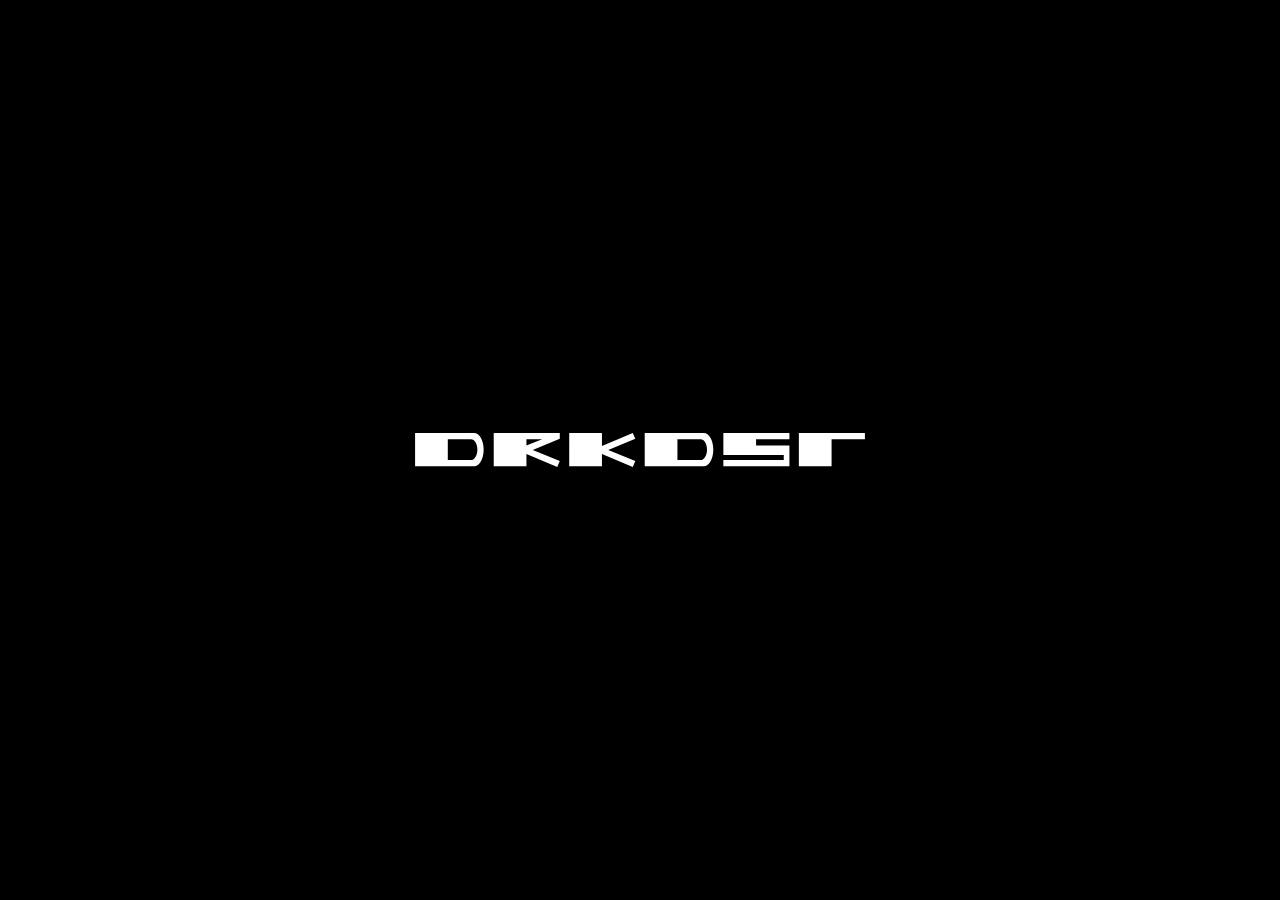
==== index.html @ f0b13b59 "init" ====
<html lang="en">
<head style="margin:0;padding:0">
    <meta charset="UTF-8">
    <meta http-equiv="X-UA-Compatible" content="IE=edge">
    <meta name="viewport" content="width=device-width, initial-scale=1.0">
    <title>𝐃𝐑𝐊𝐃𝐒𝐓</title>
    <link rel="shortcut icon" href="[data-uri]"> 
    <link rel="apple-touch-icon" href="[data-uri]"> 
</head>
<body style="display:flex;flex-direction:column;align-items:center;justify-content:center;margin:0;padding:0;width:100%;height:100%;background:#000">
    <svg xmlns="http://www.w3.org/2000/svg" viewBox="0 0 1430 106" style="width:50vmin;height:auto;fill:#fff">
        <path d="M1380 20h-56v86h-104V0h210v20h-50zm-688 88l-98-41v39H490V0h104v41l98-41 8 18-86 36 86 35-8 19zm288-2V86h192V70H980V0h210v20h-106v20h106v66H980zm-528 2l-98-41v39H250V0h210v18l-86 36 86 35-8 19zm-48-88h-50v20l50-20zm514 86H730V0h188c16 0 30 23 30 53 0 29-14 53-30 53zm-10-86h-74v66h74c11 0 20-15 20-33s-9-33-20-33zm-720 86H0V0h188c16 0 30 23 30 53 0 29-14 53-30 53zm-10-86h-74v66h74c11 0 20-15 20-33s-9-33-20-33z"/>
    </svg>
</body>
</html>
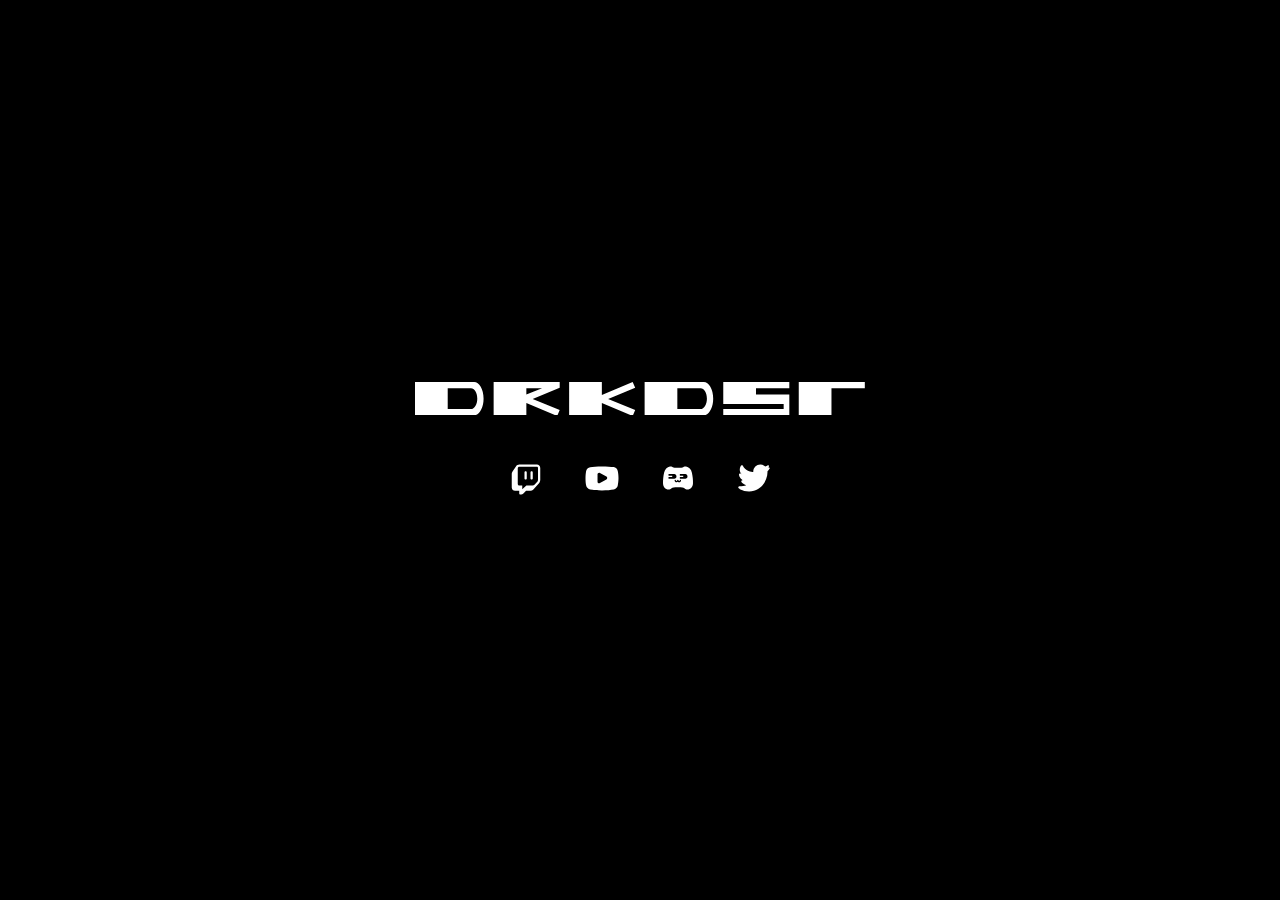
==== commit bd91d76a: "social links" ====
--- a/index.html
+++ b/index.html
@@ -1,15 +1,31 @@
 <html lang="en">
-<head style="margin:0;padding:0">
+<head>
     <meta charset="UTF-8">
     <meta http-equiv="X-UA-Compatible" content="IE=edge">
     <meta name="viewport" content="width=device-width, initial-scale=1.0">
-    <title>𝐃𝐑𝐊𝐃𝐒𝐓</title>
-    <link rel="shortcut icon" href="[data-uri]"> 
-    <link rel="apple-touch-icon" href="[data-uri]"> 
+    <title>𝖣𝖱𝖪𝖣𝖲𝖳</title>
+    <link rel="shortcut icon" href="[data-uri]">
+    <link rel="apple-touch-icon" href="[data-uri]">
+    <link rel="stylesheet" href="app.css">
+    <link rel="stylesheet" href="https://cdnjs.cloudflare.com/ajax/libs/animate.css/4.1.1/animate.min.css"/>
 </head>
-<body style="display:flex;flex-direction:column;align-items:center;justify-content:center;margin:0;padding:0;width:100%;height:100%;background:#000">
-    <svg xmlns="http://www.w3.org/2000/svg" viewBox="0 0 1430 106" style="width:50vmin;height:auto;fill:#fff">
-        <path d="M1380 20h-56v86h-104V0h210v20h-50zm-688 88l-98-41v39H490V0h104v41l98-41 8 18-86 36 86 35-8 19zm288-2V86h192V70H980V0h210v20h-106v20h106v66H980zm-528 2l-98-41v39H250V0h210v18l-86 36 86 35-8 19zm-48-88h-50v20l50-20zm514 86H730V0h188c16 0 30 23 30 53 0 29-14 53-30 53zm-10-86h-74v66h74c11 0 20-15 20-33s-9-33-20-33zm-720 86H0V0h188c16 0 30 23 30 53 0 29-14 53-30 53zm-10-86h-74v66h74c11 0 20-15 20-33s-9-33-20-33z"/>
-    </svg>
+<body>
+    <div class="header">
+        <svg xmlns="http://www.w3.org/2000/svg" viewBox="0 0 1430 106" class="logo"><path/></svg>
+    </div>
+    <div class="links">
+        <a href="tv" target="_blank" class="link">
+            <svg xmlns="http://www.w3.org/2000/svg" viewBox="0 0 240 240" class="icon twitch"><path/></svg>
+        </a>
+        <a href="yt" target="_blank" class="link">
+            <svg xmlns="http://www.w3.org/2000/svg" viewBox="0 0 240 240" class="icon youtube"><path/></svg>
+        </a>
+        <a href="discord" target="_blank" class="link">
+            <svg xmlns="http://www.w3.org/2000/svg" viewBox="0 0 240 240" class="icon discord"><path/></svg>
+        </a>
+        <a href="twitter" target="_blank" class="link">
+            <svg xmlns="http://www.w3.org/2000/svg" viewBox="0 0 240 240" class="icon twitter"><path/></svg>
+        </a>
+    </div>
 </body>
 </html>--- a/app.css
+++ b/app.css
@@ -0,0 +1,81 @@
+html {
+    margin: 0;
+    padding: 0;
+}
+
+body {
+    display: flex;
+    flex-direction: column;
+    align-items: center;
+    justify-content: center;
+    margin: 0;
+    padding: 0;
+    width: 100%;
+    height: 100%;
+    background: #000;
+}
+
+.header {
+    display: grid;
+    width:50vmin;
+    height:auto;
+
+    animation: fadeIn;
+    animation-duration: 1s;
+}
+
+.logo {
+    width:auto;
+    height:auto;
+    fill:#fff;
+    margin: auto;
+}
+
+.logo path {
+    d: path("M1380 20h-56v86h-104V0h210v20h-50zm-688 88l-98-41v39H490V0h104v41l98-41 8 18-86 36 86 35-8 19zm288-2V86h192V70H980V0h210v20h-106v20h106v66H980zm-528 2l-98-41v39H250V0h210v18l-86 36 86 35-8 19zm-48-88h-50v20l50-20zm514 86H730V0h188c16 0 30 23 30 53 0 29-14 53-30 53zm-10-86h-74v66h74c11 0 20-15 20-33s-9-33-20-33zm-720 86H0V0h188c16 0 30 23 30 53 0 29-14 53-30 53zm-10-86h-74v66h74c11 0 20-15 20-33s-9-33-20-33z");
+}
+
+.links {
+    width: auto;
+    height: auto;
+    margin-top: 3vmin;
+
+    animation: fadeInDown;
+    animation-duration: 1s;
+}
+
+.link {
+    text-decoration: none;
+}
+
+.icon {
+    width: 4vmin;
+    height: 4vmin;
+    margin: 2vmin;
+    fill: #fff;
+
+    opacity: 1;
+    -webkit-transition: opacity 0.3s cubic-bezier(0.25, 0.1, 0.25, 1);
+    transition: opacity 0.3s cubic-bezier(0.25, 0.1, 0.25, 1);
+    -webkit-tap-highlight-color: rgba(0,0,0,0);
+}
+
+.link:hover .icon {
+    opacity: 0.6;
+}
+
+.twitch path {
+    d: path("M75.9473 30c-9.2927 0-17.9775 4.7134-23.0469 12.5098L29.209 78.9062l.293-.4004C26.5851 82.3975 25 87.1314 25 92.002V182.5c0 12.3375 10.1625 22.5 22.5 22.5H75v17.5c.0004 4.142 3.358 7.4996 7.5 7.5h5.8594c4.6406 0 9.0933-1.8472 12.373-5.127L120.6055 205h30.2637c6.3374 0 12.3792-2.6824 16.6406-7.3633l37.7441-41.5137h-.0098c6.2755-6.9003 9.7559-15.8976 9.7559-25.2246V52.5c0-12.3375-10.1625-22.5-22.5-22.5H75.9473zm0 15H192.5c4.2325 0 7.5 3.2675 7.5 7.5v78.3984c0 5.603-2.0849 10.997-5.8496 15.1367l-2.2949 2.5195.1465-.3027-13.6914 15.1562c-3.795 4.2-9.1837 6.5918-14.8438 6.5918H122.5L95 195v-25H75c-5.5 0-10-4.5-10-10V55c0-2.7025 1.0817-5.1441 2.8223-6.9434C70.0595 46.1324 72.9137 45 75.9473 45zm41.4355 29.8926c-4.1383.0647-7.4422 3.469-7.3828 7.6074v40c-.0586 4.1421 3.2518 7.5475 7.3939 7.6061 4.1421.0586 7.5475-3.2518 7.6061-7.394.001-.0707.001-.1414 0-.2121v-40c.0594-4.1421-3.2503-7.5481-7.3924-7.6076-.0749-.001-.1499-.001-.2248.0002zm40 0c-4.1383.0647-7.4422 3.469-7.3828 7.6074v40c-.0586 4.1421 3.2518 7.5475 7.3939 7.6061 4.1422.0586 7.5475-3.2518 7.6061-7.394.001-.0707.001-.1414 0-.2121v-40c.0594-4.1421-3.2503-7.5481-7.3924-7.6076-.0749-.001-.1499-.001-.2248.0002z");
+}
+
+.youtube path {
+    d: path("M119.2871 42.5c-31.7635 0-61.2754 2.2631-78.1152 5.7812-.0359.0095-.0717.0193-.1074.0293-12.6871 2.843-24.6336 11.9307-27.1485 26.1622-.0033.0195-.0066.039-.0098.0586C11.9742 86.0013 10 100.9535 10 122.5c0 21.5058 1.981 36.0616 4.4238 48.1348 2.5765 13.8117 14.2473 23.1743 27.1289 26.0547.0616.0171.1235.0333.1855.0488 17.5753 3.4631 46.2541 5.7617 78.0176 5.7617s60.4576-2.2986 78.0371-5.7617c.062-.0155.1239-.0318.1855-.0488 12.6871-2.8429 24.6335-11.9306 27.1484-26.1621.0068-.0358.0133-.0716.0195-.1074 1.9025-11.7041 4.3676-26.6418 4.8535-48.2227.0006-.0553.0006-.1107 0-.166 0-21.5928-2.4715-36.6379-4.8828-48.5547-2.5562-13.8412-14.2403-23.2292-27.1387-26.1133-.1971-.0438-.3958-.0796-.5957-.1074-17.1506-2.4112-46.327-4.7559-78.0955-4.7559zm-18.5059 42.5098c1.852-.0383 3.7664.3998 5.5664 1.416l43.0176 24.3066c7.255 4.1 7.255 14.4449 0 18.5449l-43.0176 24.3066c-7.195 4.06-16.1621-1.0823-16.1621-9.2773V95.6934c0-6.1463 5.0397-10.5688 10.5957-10.6836z");
+}
+
+.discord path {
+    d: path("M173.628 43.7711c18.4982 2.5997 34.4967 19.4981 39.0962 40.7961 2.5997 11.6989 4.4996 23.3977 5.6994 34.9966 1.1999 11.6989 1.7998 23.3977 1.4998 34.9966-.5999 23.6977-15.7985 42.1959-37.8963 42.1959-7.5993 0-11.6989-1.4999-15.6985-5.2995l-1.9998-1.9998-.3999-.3c-.4-.3-.6999-.5999-1.0999-.8999l-.5-.3c-5.2995-3.5997-16.6984-5.7994-40.0961-5.8994h-4.4996c-23.4977.1-34.8966 2.2998-40.1961 5.8994l-.5.3c-.4.3-.6999.6-1.0999.8999l-.4.3-1.9998 1.9998c-3.9996 3.7996-7.9992 5.2995-15.5985 5.2995-23.2978 0-37.2964-17.7983-37.8963-42.2959-.2-11.5989.3-23.2977 1.4999-34.9966 1.1999-11.5989 3.0997-23.1978 5.6995-34.8966 4.5996-21.3979 20.498-38.1963 38.9962-40.8961 6.2994-.8999 9.899-.4 13.4987 1.6998l.5999.4 1.9998 1.2999.5.3c.5.3.9999.5999 1.6998.8999l.6999.3c5.2995 2.1998 14.7986 3.4997 31.497 3.5996h6.2994c16.6984-.2 26.1975-1.4999 31.497-3.6996l.5999-.3c.6-.3 1.0999-.5999 1.6998-.8999l.4999-.3c.2-.2 1.3999-.8999 1.9998-1.2999l.5999-.4c3.7999-1.9997 7.3995-2.3997 13.6989-1.4998zm-41.296 90.8913l-.1.3c-.2 2.3998-1.8998 4.1996-4.0996 4.4996-2.3998.3-4.5995-1.4998-5.0995-4.0996l-.1-.3c-.4999-5.0995-7.2993-5.1995-8.0992-.3999l-.1.3999c-.2 2.3998-1.8998 4.1996-4.0996 4.4996-2.3998.3-4.5996-1.4999-5.0995-4.0996l-.1-.3c-.2-2.3998-2.1998-4.1996-4.4996-3.8996-2.2998.2-3.8996 2.3998-3.5997 4.7995.6999 7.5993 6.9993 13.0987 14.0986 12.2988 2.5997-.3 4.9995-1.3999 6.8993-3.0997l.4-.4c2.5998 2.5998 6.1994 3.9996 9.999 3.5997 5.9994-.6999 10.799-5.7994 11.3989-12.2988.2-2.3998-1.3999-4.5996-3.5997-4.7995-1.8996-.6001-3.7994.9998-4.1994 3.2996zm35.7966-40.8961H133.032c-.3999 0-.7999.3-.7999.7999v9.3991c0 .4.3.7999.7999.7999h22.2979c-.3999 1.3999-.5999 2.8997-.5999 4.3996s.2 2.9997.5999 4.3996H133.032c-.3999 0-.7999.3-.7999.7999v9.3991c0 .4.3.7999.7999.7999h35.9965c7.8992 0 14.2986-6.8993 14.2986-15.2985s-6.3994-15.2985-14.2986-15.2985h-.6999c-.1-.2-.1-.2-.2-.2zm-73.3929 0H57.5392c-.4 0-.7999.3-.7999.7999v9.3991c0 .4.3.7999.7999.7999h24.2977c-.4 1.3999-.5999 2.8997-.5999 4.3996s.2 2.9997.5999 4.3996H57.5392c-.4 0-.7999.3-.7999.7999v9.3991c0 .4.3.7999.7999.7999h37.9963c7.8992 0 14.2986-6.8993 14.2986-15.2985s-6.3994-15.2985-14.2986-15.2985h-.5999c-.1-.2-.1-.2-.1999-.2z");
+}
+
+.twitter path {
+    d: path("M223.595 51.525c-1.475-1.525-3.745-1.96-5.68-1.07l-.82.375c-.695.32-1.39.64-2.09.955 2.035-3.245 3.65-6.715 4.765-10.305.62-1.98-.055-4.145-1.695-5.425-1.64-1.28-3.9-1.415-5.675-.33-5.705 3.465-11.185 5.96-16.85 7.7C187 35.13 175.355 30 162.5 30 136.265 30 115 51.265 115 77.5V80l-4.995-.4C61.39 73.85 47.55 41.15 46.975 39.74c-.93-2.35-2.98-4.065-5.455-4.58-2.47-.525-5.035.25-6.825 2.035C33.705 38.19 25 47.4 25 65c0 12.54 5.59 22.71 12.825 30.62-3.37-2.055-5.335-3.72-5.385-3.765-2.305-2.01-5.605-2.43-8.345-1.04-2.73 1.395-4.34 4.31-4.065 7.365.095 1.055 2.225 21.065 25.34 36.175l-4.215.765c-2.555.465-4.69 2.22-5.64 4.64-.945 2.425-.575 5.16.985 7.24.525.705 10.29 13.4 31.495 20.7C56.67 171.475 41.11 175 22.5 175c-2.94 0-5.615 1.72-6.83 4.4-1.22 2.68-.755 5.825 1.185 8.035C17.66 188.36 37.175 210 87.5 210 171.065 210 210 132.425 210 80v-2.5c0-.74-.08-1.465-.11-2.195 10.46-10.11 14.395-17.695 14.585-18.07.945-1.9.595-4.19-.88-5.71z");
+}
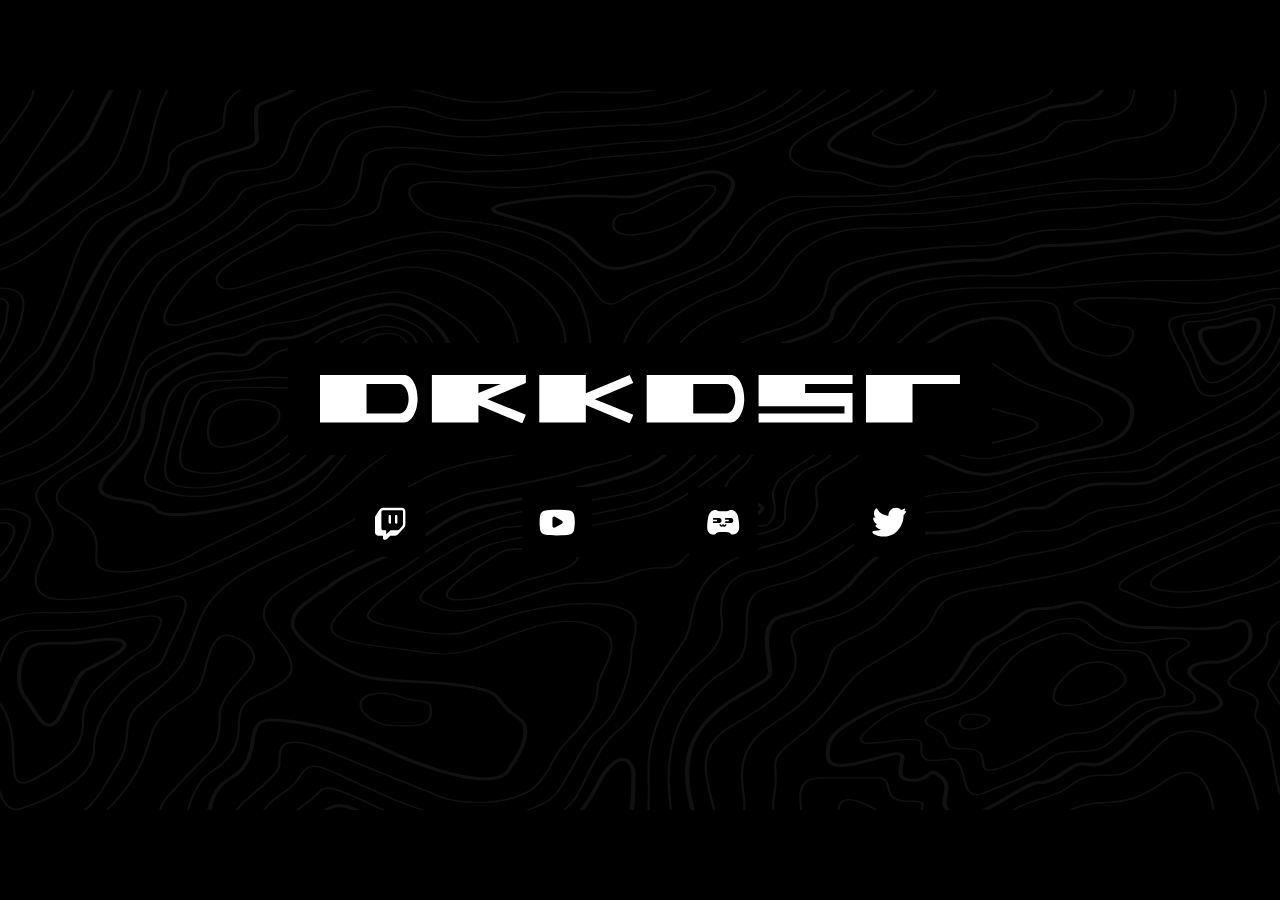
==== commit de4965b2: "topo revamp" ====
--- a/index.html
+++ b/index.html
@@ -10,22 +10,25 @@
     <link rel="stylesheet" href="https://cdnjs.cloudflare.com/ajax/libs/animate.css/4.1.1/animate.min.css"/>
 </head>
 <body>
-    <div class="header">
-        <svg xmlns="http://www.w3.org/2000/svg" viewBox="0 0 1430 106" class="logo"><path/></svg>
-    </div>
-    <div class="links">
-        <a href="tv" target="_blank" class="link">
-            <svg xmlns="http://www.w3.org/2000/svg" viewBox="0 0 240 240" class="icon twitch"><path/></svg>
-        </a>
-        <a href="yt" target="_blank" class="link">
-            <svg xmlns="http://www.w3.org/2000/svg" viewBox="0 0 240 240" class="icon youtube"><path/></svg>
-        </a>
-        <a href="discord" target="_blank" class="link">
-            <svg xmlns="http://www.w3.org/2000/svg" viewBox="0 0 240 240" class="icon discord"><path/></svg>
-        </a>
-        <a href="twitter" target="_blank" class="link">
-            <svg xmlns="http://www.w3.org/2000/svg" viewBox="0 0 240 240" class="icon twitter"><path/></svg>
-        </a>
-    </div>
+    <svg xmlns="http://www.w3.org/2000/svg" viewBox="0 0 1600 900" class="bg"><path d="M160.3 803c.9-11 1.9-15.8 5-21.7 2.2-4.1 5.3-7.9 9.2-11.4 3.6-3.3 7.3-6.5 11.2-9.6l10.9-9c21-17.3 31.5-29.4 39.4-48.8 1.5-3.7 3-7.5 4.6-11.9l4.1-11.4c7.8-21.7 13.5-33 24.5-45.5 5-5.7 10.8-11.1 17.2-16 16.2-12.8 34.9-22.8 65.7-36.4 5.4-2.4 27.4-12 32.9-14.4 13.3-5.9 24.1-10.9 34.6-16.2 14.4-7.2 27.3-14.7 50.2-28.8l4.5-2.8c47.1-29 68.9-40.4 97-48.1 10.5-2.9 23.2-5.5 41.7-8.9.5-.1 39.7-7.1 51.3-9.3 53.5-10.3 87-20.7 107.5-36.4 15.6-11.9 26.8-25.7 46.3-54.2l5.5-8.1c23.5-34.4 38.2-51.3 60.1-64.6 12.1-7.5 25.7-13.7 40.4-18.6l10.7-3.6c17.2-5.8 26.1-10.8 35.7-22.1 4.7-5.7 8.8-11.6 12.2-17.8 11.9-21.1 29.9-35.6 52.1-44.4 16.3-6.5 33.6-9.4 48-9.4 18.7 0 33.8-.2 54-1 29.2-1.1 58.2-3.5 86.9-7.2 13.4-1.8 26.1-3.9 38.1-6.3 35.6-7.2 53.9-9 87.3-10.4l6-.3c13.5-.5 26.9-1.7 40-3.8 13.9-2.2 28.3-2.4 54.7-1.4 29.1 1.1 39.3 1.2 51.1.4 15.8-1.2 27.6-4.3 36.1-10.1 17-11.6 40.1-36 63.1-65.1v-2.7c-24.1 29.6-47.7 54.9-64.9 66.6-8 5.4-19.3 8.4-34.5 9.5-11.7.9-21.8.7-45.9-.2-31.5-1.2-46.1-1-60.3 1.3-13.5 2.2-24.2 3.1-39.6 3.8l-6 .3c-33.5 1.4-52 3.3-87.8 10.5-11.9 2.4-24.6 4.5-37.9 6.3-28.6 3.7-57.5 6.1-86.6 7.2-20.1.8-35.1 1-53.8 1-14.9 0-32.7 3-49.3 9.6-22.7 9-41.1 23.9-53.3 45.3-3.3 6-7.3 11.9-11.9 17.5-9.3 10.9-17.8 15.7-34.6 21.3l-10.8 3.6c-14.9 4.9-28.7 11.3-41 18.9-22.2 13.5-37.1 30.5-60.7 65.1l-5.6 8.2c-19.3 28.3-30.5 42-45.8 53.7-20.1 15.4-53.2 25.7-106.3 35.9-11.6 2.2-50.7 9.2-51.3 9.3-18.5 3.4-31.3 6.1-42 9-28.5 7.7-50.4 19.2-97.8 48.4l-4.5 2.8c-22.8 14-35.7 21.5-50 28.7-10.5 5.2-21.2 10.2-34.5 16.1-5.5 2.4-27.4 12-32.9 14.4-30.9 13.7-49.8 23.8-66.2 36.7-6.8 5.3-12.5 10.7-17.4 16.3-11.2 12.7-17 24.2-24.9 46l-4.1 11.4c-1.6 4.4-3.1 8.2-4.6 11.9-7.8 19.1-18.1 31-38.9 48.1l-11 9c-4.3 3.6-7.9 6.6-11.3 9.7-4 3.6-7.3 7.6-9.5 11.9-3.2 6.1-4.2 11-5.1 22.2-1.5 18-3.7 26.9-12.2 40.5-4.2 6.8-15.1 25.5-17.1 28.7-2.8 4.5-5.9 8.9-9.4 13.2-4 4.9-8.7 9.7-14.8 14.9h3.4c5.5-4.9 9.9-9.4 13.7-14 3.5-4.3 6.7-8.8 9.5-13.4 2-3.2 12.9-21.9 17.1-28.7 8.8-13.9 11-23 12.6-41.2zM134.6 509.6c5.6 2 11.2 3 24.1 4.8l1.6.2c20.2 2.8 28.4 5.1 31.9 10.5 5.7 8.7 30.1 9.5 65.7 4.2 30.6-4.5 65.6-13.2 87.4-21.5 41.5-15.9 92-61.5 92-81.4 0-8.9 7.8-14.4 24-19.5 2.8-.9 12.8-3.7 14.7-4.3 2.1-.7 3.9-1.3 5.3-1.8 2.2-.9 4.5-1.7 8.1-2.7 21.1-6.3 30.1-10.6 46-25 2.5-2.3 20-17.2 22.9-20.5 5.3-6.1 6.9-12.2 6.9-25.9 0-12.8-11.9-29.9-29.4-42.9-19.1-14.2-41-21-59.5-16.5-37 9-42.7 10.8-67.2 21.7-6.2 2.7-25.1 12.2-29.3 13.9-9.3 4-17.4 5.7-27.9 5.7-23.5 0-30.3 3-42.3 17.2-3.7 4.4-6.4 4.6-19.8 2.8-15.9-2.2-26.6-1.7-40.5 3.8-43.4 17.2-73.3 44.3-73.3 77.7 0 15.8-8.4 30-26.3 49.4-2.2 2.5-10.2 10.9-9.8 10.4-3.8 4-6.3 6.9-8.6 9.7-5.8 7.1-8.7 12.6-8.7 17.5.1 5.7 4.2 9.7 12 12.5zm1.4-28.2c2.2-2.7 4.7-5.5 8.5-9.5l9.8-10.5c18.3-19.9 27.1-34.6 27.1-51.3 0-31.9 28.7-58 70.7-74.6 12.6-5 22.1-5.4 36.8-3.4 8.9 1.2 10.5 1.4 13.9 1.1 4.9-.4 8.7-2.1 11.6-5.6 11.1-13.2 16.1-15.4 37.7-15.4 11.5 0 20.6-2 30.7-6.3 4.4-1.8 23.4-11.3 29.4-14 24.2-10.7 29.5-12.4 66.1-21.3 16-3.9 36 2.3 53.8 15.6 16.6 12.4 28 28.7 28 40.5 0 13.1-1.4 18.6-6.2 24.1-2.7 3.1-19.9 17.7-22.6 20.1-15.3 13.8-23.5 17.7-43.9 23.8-3.7 1.1-6.2 1.9-8.7 2.9-1.3.5-2.8 1.1-4.8 1.7-1.8.5-11.8 3.4-14.7 4.3-17.8 5.6-27.1 12.1-27.1 22.8 0 18.4-49.4 62.9-89.3 78.2-49.6 19-137.1 31.9-145.6 19-4.5-6.9-13.7-9.5-35.7-12.6l-1.6-.2c-24.1-3.4-31.7-6-31.7-13.6-.2-4.3 2.4-9.2 7.8-15.8z"/><path d="M289.2 831.7c7.2-10.1 10.8-22.3 10.8-38.7 0-12 2.9-20.4 8.6-26.3 4.3-4.6 9-7.2 19.5-11.6 7.9-3.4 11.1-4.9 14.1-6.7 12.6-7.4 18.1-11.6 21.4-17.8 4-7.7 2.6-17.3-5-30.3-3.1-5.1-6.7-10-10.7-14.8l-2.5-3.1c-2.5-2.9-4.8-5.9-7-9-13.2-18.7-9.8-32.7 19.9-51.9 22.1-14.3 45.9-27.3 71.2-38.9 10.5-4.8 44.8-19.5 51.4-22.7 7.3-3.6 14.2-7.5 20.9-11.6 0 0 19.3-11.6 25.3-15.1 11-6.5 22.5-12.6 34.5-18.3 12.3-5.6 23.4-9.4 33.5-11.2 19.4-3.4 38.8-7 58.1-10.8 33.6-6.6 58.8-12.6 75.5-18.2 6.3-2 12.8-3.7 19.5-5 23.4-4.9 32.6-7.6 46.1-15 18.4-10.1 35.4-26.3 52.3-51.2 42.5-62.8 50.5-70.9 84.9-88.5 8.2-4.2 16.6-7.3 30-11.4l6.2-1.9c15.9-4.8 23.5-7.5 31.8-11.6 11-5.4 19.8-12.5 25.8-20.8 5.2-7 6.9-11.8 9.3-22.8 2-9.1 3.8-13.2 8.9-17.8 6.5-5.8 18-10.8 37.1-15.7 10.5-2.6 21.1-4.8 31.9-6.7 43.3-7.7 67-9.7 105-10.5 18.8-.4 25.9-1.1 34.8-3.8 3.5-1.1 6.9-2.5 10-4 9.5-4.7 21.1-8 34.3-10 15-2.3 28.1-2.8 49.3-2.6h6.3c7.9 0 18.4-1.8 51.4-8.2 30.5-5.9 44.1-8.1 52.6-8.1 2 0 4.8.2 9 .7l13.3 1.6c26.5 3.1 47.2 3.5 68.2-.4 20.9-3.9 38.8-11.8 53.4-24.6v-3c-14.6 13.5-32.8 21.9-54.1 25.8-20.6 3.8-40.9 3.4-67.1.4l-13.4-1.6c-4.4-.5-7.3-.7-9.5-.7-8.9 0-22.6 2.2-51.5 7.8-34.4 6.7-45 8.5-52.5 8.5h-6.3c-21.4-.2-34.6.3-49.9 2.6-13.6 2-25.4 5.4-35.3 10.3-3.3 1.6-6.4 2.8-9.5 3.8-8.4 2.6-15.4 3.2-33.8 3.6-38.2.8-62.1 2.7-105.6 10.5-12.5 2.2-23.1 4.5-32.1 6.8-19.5 5-31.4 10.2-38.3 16.3-5.5 4.9-7.3 9.2-9.4 18.6-2.4 10.8-4 15.4-9 22.2-11.3 15.3-24.5 21.8-56.3 31.5l-6.2 1.9c-13.5 4.2-22.1 7.3-30.5 11.6-34.9 17.8-43.1 26.1-85.7 89.2-16.7 24.7-33.5 40.6-51.5 50.5-13.2 7.3-22.2 9.9-45.3 14.7-6.8 1.3-13.5 3-19.9 5.1-16.5 5.6-41.6 11.5-75 18.1-16.5 3.2-24 4.6-58.1 10.8-10.4 1.9-21.7 5.7-34.3 11.5-10.6 4.8-21.5 10.7-34.8 18.4-6 3.5-25.3 15.1-25.3 15.1-9.2 5.4-15.4 8.9-20.7 11.4-6.5 3.1-40.7 17.8-51.3 22.7-25.4 11.6-49.3 24.7-71.5 39.1-30.5 19.7-34.2 34.6-20.5 54 2.2 3.1 4.5 6.1 7 9.1l2.5 3.1c4 4.7 7.6 9.6 10.6 14.6 7.4 12.7 8.8 21.8 5 29-3 5.8-8.3 9.9-20.6 17.1-3.3 1.9-6.8 3.6-10.4 5.1-14.2 6-19.1 8.7-23.8 13.6-5.9 6.3-9 15-9 27.3 0 16.2-3.5 28.1-10.5 37.9-5.7 7.9-12.6 13.7-26.4 23.1-11.7 8-21 25.5-26.6 46.2h2.7c5.5-20.2 14.6-37.3 25.8-44.9 14-9.3 21.1-15.3 27-23.4z"/><path d="M276 783.9c0-13.8 6.5-25.1 21.2-41.6l7.6-8.4c2.4-2.6 4.6-5.3 6.7-8.1 4.5-5.9 6.9-10.9 7.3-15.7.6-7.4-3.7-14.3-13.9-21.1-14.7-10-25.9-10.7-33.9-3.2-6 5.6-9.7 14.5-14 30.6l-2.2 8.3c-1.3 5.8-3.2 11.5-5.5 17.2-3.5 7.7-9.5 13.2-21.7 21.5-1.1.7-7 4.7-8.7 5.8-17.4 11.8-26.4 21.4-31 36.3l-3.1 10c-2.3 7.4-4.1 12.7-6.2 17.9-8.3 21.2-21.1 40.4-46.3 66.7h3.2c24.7-26 37.4-45.2 45.7-66.3 2.1-5.3 3.9-10.6 6.2-18l3.1-10c4.5-14.5 13.3-23.8 30.3-35.4l8.7-5.8c12.4-8.4 18.7-14.2 22.3-22.2 1.9-4.1 3.4-8.9 5.6-17.4 0 .1 1.7-6.4 2.2-8.3 4.2-15.8 7.8-24.6 13.5-29.9 6.9-6.5 16.2-5.9 29.9 3.4 9.6 6.5 13.6 12.9 13.1 19.8-.4 4.5-2.7 9.3-7 15-2.1 2.7-4.3 5.4-6.6 8l-7.6 8.4c-14.9 16.8-21.6 28.3-21.6 42.5 0 22-3.3 32.8-12.6 43.8-3.1 3.7-24.5 24.6-32.6 33.7-5 5.5-17 18.4-18.1 19.7-4.7 5.2-7.1 8.5-8.7 12-1.2 2.7-1.9 3.8-2.3 7h2.7c.4-2.9 1-4 2.2-6.5 1.5-3.3 3.8-6.5 8.5-11.6 1.1-1.2 13.1-14.1 18.1-19.7 8-8.9 29.4-29.9 32.6-33.7 9.5-11.3 12.9-22.4 12.9-44.7zM87.2 529c7.1 3.5 13.4 7.8 18.8 12.5 11.9 10.9 14.2 20.1 13.2 37.2-.7 11.7 0 15.5 5.2 19.1 17.5 11.9 85.5 3.1 116.5-16.3 7.2-4.5 17.5-9.7 34.8-17.8 4.8-2.2 22.6-10.5 22.9-10.7 8.2-3.8 16.4-7.7 24.5-11.6 39.5-19.2 65.6-35 80.6-50.7 13.1-13.7 40.9-48.5 42.7-50.5 8.5-9.3 16.1-14.7 26.1-18.1 18.3-6.2 44.7-17.6 67.3-29.8 31-16.8 52.9-34 61.4-50.5 8.6-16.7-5.3-38.2-33.9-58.9-23.9-17.4-54.4-31.1-68.6-31.1-29.1 0-69 10.1-96.8 25.6-9.7 5.4-20.3 8.4-34.9 10.7-3.7.6-6.2.9-13.5 1.8-22.4 2.9-32.2 5.1-42.3 11.1-8.5 5-16.5 7.3-32.8 10.4-30.3 5.6-42.6 9.1-63.1 20.4-29.3 16.2-29.4 16.3-32.7 20.7-1.7 2.3-2.6 4.4-4.2 9.9-2.6 8.8-3.6 11.9-6.3 18.8-2.4 6.3-4.4 12.4-6.4 19.3-.7 2.6-1.5 5.2-2.3 8.6-.7 2.6-1.4 5.3-2.1 7.9-5.2 19.1-9.9 28-20.8 36.4-4.3 3.1-9 6-13.9 8.6-1.1.6-14.7 8.1-18.9 10.5-27.5 15.6-40.4 27.3-37.8 39.3 1.1 6.1 6.8 11.8 17.3 17.2zm22-55.2c4.2-2.4 17.7-9.9 18.9-10.5 5.1-2.7 9.8-5.7 14.2-8.8 11.4-8.7 16.2-17.9 21.4-37.2l1-3.9c1.1-4.2 2.2-8.4 3.4-12.6 2-6.8 4-12.9 6.4-19.1 2.7-6.9 3.7-10.1 6.3-18.9 1.6-5.3 2.4-7.4 3.9-9.5 3-4.1 3.3-4.2 32-20.1C237 322 249 318.6 279 313c16.7-3.1 25-5.5 33.9-10.7 9.7-5.7 19.1-7.9 41-10.7 7.4-.9 9.9-1.3 13.6-1.8 14.9-2.3 26-5.5 36-11 27.3-15.2 66.7-25.2 95.1-25.2 13.3 0 43.2 13.5 66.7 30.5 28 20.3 41.6 41.2 33.4 57.1-8.3 16.1-29.9 33-60.6 49.7-22.3 12.1-48.6 23.4-66.7 29.6-10.5 3.6-18.4 9.3-27.1 18.8-1.9 2-29.7 36.7-42.7 50.4-14.7 15.4-40.6 31.1-79.9 50.2-7.3 3.6-14.8 7.1-24.5 11.6l-22.9 10.7c-17.3 8.1-27.8 13.4-35.1 18-30.1 18.8-96.6 27.4-112.8 16.4-4.5-3-5.1-6.6-4.4-17.7 1-17.5-1.4-27-13.7-38.4-4.9-4.5-11.3-8.8-19.3-12.9-9.9-5.1-15.3-10.4-16.5-16-2.5-11.2 10-22.5 36.7-37.8zM79.6 689.6c-18.5-.1-24.5 0-31.4 1.2-8.5 1.2-15.5 5.3-18.6 10.8-10.3 16.3-12 44.8.1 59.6 2.4 3 3.8 5 9.1 13.4 7.8 12.3 12 17.5 17.6 20 8.7 3.9 16.3-1.3 23.5-15.6 7.8-15.5 18.7-40.7 18.6-40.3 1.8-3.6 4.4-7 7.7-10 1.3-1.2 4.3-3 9.3-5.5 2.4-1.2 12.9-6.5 15.4-7.7 4.7-2.3 9.2-4.8 13.5-7.4 11.4-6.9 16.3-12.6 12.7-17.6-4.8-6.6-16.7-7.1-38.7-4.2l-6.3.9c-14.1 2-17.8 2.4-22.2 2.4H79.6zm33.4 1.2l6.3-.9c19.5-2.5 29.8-2.1 33 2.3 2.1 2.9-1.8 7.3-11.5 13.2-3.6 2.2-7.8 4.5-13.2 7.2-2.5 1.3-13 6.5-15.5 7.7-5.4 2.8-8.6 4.6-10.3 6.2-3.7 3.3-6.5 7-8.5 11-5.9 13.5-12.1 27-18.6 40.3-6.2 12.2-11.1 15.6-15.5 13.7-4.3-1.9-8.4-7-15.6-18.4-5.4-8.5-6.8-10.6-9.3-13.7-11.2-13.7-9.5-41.1.1-56.4 5.5-8.8 12.9-10 45.1-9.8h10.2c5 .1 8.7-.4 23.3-2.4z"/><path d="M15.3 801.3c-2.1-11.7-5.8-21.7-11.4-30.4l-3.9-6v4.4l1.4 2.2c5.5 8.5 9.1 18.4 11.2 29.9 1.7 9.5 2.2 16.8 2.7 33.4.6 17.3 1.4 23.5 4.6 28.1 4.4 6.1 12.8 5.5 26.2-2.1 46.3-26.2 59.1-42.3 59.1-71.4 0-12.7 2.9-21.9 9.6-31.3 6-8.3 9.6-11.8 35.5-35.3 6-5.6 12.7-10.9 19.9-15.7 2.2-1.4 4.2-2.6 6.6-4l2.7-1.5 2.5-1.4c3.3-2 5.5-3.8 7.6-6.5 2.6-3.6 4.6-7.3 6.2-11.1l1-2.2 1-2.1 1.8-3.9c1-2.2 1.9-4.5 2.5-6.9 1.1-4.6.3-7.6-3.4-9.3-7.3-3.4-26.1-.9-65.9 8.8-25.1 6.1-42.4 7.5-73.4 7.6-21.1.1-28.6.7-36.7 4.1-10 4.2-16.6 12.3-21.4 27l-1.4 4v7.2c1.3-3.2 2.6-6.9 4-10.8 4.6-14.3 10.9-22 20.2-25.9 7.5-3.1 14.8-3.7 35.3-3.8 31.3-.2 48.8-1.6 74.3-7.7 38.7-9.4 57.2-11.9 63.5-9 2.6 1.2 3.3 3.5 2.3 7.5-.5 1.8-1.2 3.9-2.4 6.6-.5 1.1-1 2.3-1.8 3.9l-1 2.1-1 2.2c-1.5 3.7-3.6 7.3-6 10.8-1.7 2.3-4.1 4.4-7 6-.7.4-1.4.8-2.4 1.3-3.3 1.7-6.4 3.6-9.4 5.5-7.4 4.9-14.2 10.3-20.3 15.9-26 23.6-29.7 27.1-35.7 35.6-6.9 9.6-9.9 19.1-9.9 32.1 0 28.5-12.5 44.1-58.2 70-12.3 7-18.7 7.4-22.1 2.7-3-4.2-3.8-10.4-4.3-27.3-.5-16.5-1-23.7-2.7-33.3zM43.3 613.7c.2 15.6 12.6 24.2 39.4 24.2 47.7 0 117.4-18 174-40 46.4-18 150.2-75 173.8-98.2 37.3-36.8 75.7-62.3 140.9-86.7 35.4-13.3 57.1-27.4 68.2-42.6 8.1-10.9 9.8-19.3 9.8-34.4 0-20.4-2-34.3-10-50.3-8.6-17.1-22.8-31-43.9-41.1-57-27.2-80.9-30.2-132-14.6-.4.1-45.5 13.8-56.5 17.3-25.4 7.9-50.2 16.7-74.3 26.3-15.3 6.1-31.1 11.5-47.3 16.2l-11.7 3.4c-2.8.8-5.2 1.5-7.4 2.2-11.4 3.5-20.9 7.2-32.4 12.6-4.7 2.2-9.4 4.2-14.3 6.1-2 .8-10.4 4-12.5 4.9-22.6 9-32 18.5-40.3 45.8-14.1 45.9-22.5 60.6-47.7 81.2-7 5.7-15 11-28.5 19.5-22.4 13.9-24.8 15.4-31.7 20.9C49 494 44 500.4 44 506.5c0 6.1 1.8 9.7 10.3 22.7 11.1 17 13.6 27.1 5.8 40.4-11.3 19.2-17 32.6-16.8 44.1zm13.5-85.2c-8.3-12.7-10.1-16.2-10.1-22 0-5.5 4.7-11.6 14.1-18.9 6.9-5.3 9.2-6.9 31.5-20.7 13.7-8.5 21.7-13.9 28.8-19.7 25.6-20.9 34.1-35.8 48.3-82 8.2-26.8 17.1-35.9 39.1-44.6l12.5-4.8c5-1.9 9.8-4 14.5-6.2 10.1-4.8 20.8-9 32-12.4 2.2-.7 4.6-1.4 7.4-2.2l11.7-3.4c16.3-4.8 32.2-10.2 47.6-16.3 19.9-7.9 40.3-15.3 61.1-22.1 4.2-1.4 8.4-2.7 13-4.2 11.2-3.5 58.3-17.8 56.5-17.2 50.1-15.4 73-12.4 129.3 14.4 20.6 9.8 34.5 23.5 42.9 40.2 7.9 15.8 9.9 29.6 9.9 49.7 0 14.8-1.7 23-9.5 33.6-10.9 14.8-32.1 28.7-67.1 41.8-65.6 24.6-104.2 50.3-141.8 87.3-23.3 22.9-126.8 79.7-172.9 97.6-56.2 21.8-125.5 39.8-172.7 39.8-25.3 0-36.5-7.8-36.7-22.4-.2-11.2 5.4-24.4 16.6-43.4 8-14 5.4-24.5-6-41.9z"/><path d="M163.7 742.8c4.2-3.9 9-7.4 14.3-10.6 1.9-1.1 3.8-2.1 6-3.2l5.3-2.6c10.3-5.1 15.1-10.2 19.9-23.9 1.9-5.5 3.6-9 11.1-23.9l1.7-3.4c8.8-17.7 12.3-27.5 11.2-34.6-1.5-9.6-12.5-11.4-33.9-4.4-7.8 2.5-15.9 4.7-24.1 6.6-36.7 8.4-71.3 10.4-112.9 9.7l-5.2-.1c-15.4-.4-30.8 1.5-45.1 5.5-4.3 1.2-8.4 2.8-12.1 4.7v2.3c4-2.1 8.5-3.9 13.2-5.3 12.7-3.5 26.4-5.4 40.1-5.4h3.9l5.2.1c41.9.7 76.7-1.4 113.8-9.8 8.3-1.9 16.5-4.1 24.4-6.7 20-6.5 28.9-5.1 30.1 3 1 6.7-2.5 16.4-11.1 33.8l-1.7 3.4c-7.5 14.9-9.2 18.5-11.2 24-4.7 13.3-9.1 18-18.9 22.8l-5.3 2.6c-2.3 1.1-4.2 2.1-6.1 3.3-5 2.9-9.7 6.3-14.7 10.9-28.6 25.9-45.6 54.6-45.6 84 0 27.9-39.3 55.7-89.9 71.7-9.6 3-16.5-1-21.8-11.9-1.6-3.3-3-6.9-4.3-11.2v7.9c.6 1.3 1.1 2.6 1.7 3.9 5.8 11.8 14 16.7 25.5 13 51.4-16.3 91.4-44.6 91.4-73.3.1-29 16.8-57.3 45.1-82.9zM0 615.1c4.3-3 7.8-6.6 10.3-10.4 3.6-5 7.3-11.5 12.3-21.8 21.4-43.5 21.3-49.8-.7-57.3-6.8-2.2-14.5-2.9-21.9-1.9v1.8c7.9-.9 14.7-.4 20.7 1.7 20.2 6.9 20.3 12.4-.7 55.1-5 10.2-8.6 16.7-12.2 21.6-2.1 3.1-4.8 5.9-7.9 8.5v2.7zM1600 65.7z"/><path d="M0 581.2v3.5c6-6.5 11-13.3 14.9-20.5 7.7-14.8 4.6-24.2-12.3-24.2H0v1.8h2.7c14.3 0 16.9 8 9.7 21.8-3.3 6.1-7.5 12.1-12.4 17.6zM314.7 830.4c1.6-5.6 2.8-11.2 3.6-16.9 3.3-18.6 7-24.1 20.4-24.1 36.9 0 100.3 16.2 139.8 35.9 23.5 11.7 57.5 24.5 86 31.5 37.1 9.1 63.4 8.5 72.7-5 4.5-6.6 5.1-7.5 7.1-10.5 8-12.4 12.9-22.8 14.4-32.8.6-4.2.7-8.2 0-12-1-5.9-4.5-9.8-12.3-15.4-.6-.4-2.9-2-3.5-2.5-2.6-1.8-4.4-3.2-6-4.7-2.3-2.2-4.4-4.5-6.2-6.9l-3-3.9c-4.7-6.1-7.9-9.2-12.8-11.4-15-6.8-41-10.5-78.5-13-5-.3-9.8-.6-18.5-1-3.9-.2-7.7-.4-11.6-.6-24.9-1.3-39.4-2.8-49.2-5.5-35.7-10.1-89-46.4-89-63.6 0-8.8 4.2-15.6 13.4-23.3 5.1-4.3 29.3-21 33.9-24.4 11.7-8.8 26.5-16.9 46.2-26 7.3-3.4 39.4-17.4 46.7-20.9 6.3-3.1 12.2-6.5 17.6-10.2 4.1-2.8 18.7-13 19.1-13.3 18.7-12.9 32.9-20.4 50.8-25.2 8.7-2.4 21.3-5 46-9.6 10.5-2 21-3.9 31.5-5.9 11.3-2.2 22.6-4.4 33.9-6.7 55.2-11.5 92-22.2 110.9-34.3 24.1-15.4 32.6-26.1 43.4-48.7 5.3-11.1 8.1-16 13.1-22.5 24.9-31.4 75.3-70.1 113.3-80.8 39.5-11.1 55-22.9 55-36.1 0-4.2 6.9-13.6 17.1-22.7 12.2-10.8 27.3-19.8 42.7-24.6 32.6-10.2 87.8-18 124.2-18 15.3 0 27.9-2.9 46.2-9.3 23.4-8.1 25.8-8.9 33.8-8.9 28.2 0 86.3-4.7 123.3-10.9l10.4-1.8c8.3-1.5 16.5-2.9 24.9-4.2 10-1.5 17.3-2.1 24.3-2 7.4.2 14.7 1 21.7 2.5 20.1 4.1 59.2-5.9 88.8-20.7V155c-8.3 4.2-17 8-26.2 11.2-24.4 8.7-48.8 12.8-61 10.3-8.5-1.7-15.8-2.6-23.1-2.7-7.5-.1-15.1.6-25.5 2.1-4.3.6-8.9 1.4-15.8 2.6l-9.3 1.6-10.3 1.8c-36.5 6.2-94.2 10.8-122 10.8-9.3 0-11.7.7-36.2 9.3-17.6 6.1-29.6 8.9-43.8 8.9-37.1 0-93.1 7.8-126.5 18.3-16.3 5.1-32 14.5-44.7 25.7-10.9 9.7-18.2 19.7-18.2 24.9 0 11.5-13.9 22.2-51.7 32.8-39.4 11-90.6 50.3-116 82.4-5.3 6.7-8.1 11.8-13.5 23.1-10.5 22.1-18.6 32.3-41.9 47.2-18.1 11.5-54.4 22.1-108.8 33.4-11.2 2.3-22.5 4.6-33.8 6.7-10.5 2-20.9 4-31.4 5.9-24.9 4.7-37.6 7.3-46.5 9.8-18.8 5.1-33.5 12.8-52.6 26.1-.4.3-14.9 10.5-19 13.2-5.2 3.6-10.9 6.9-16.9 9.8-7.2 3.4-39.2 17.4-46.6 20.8-20.1 9.3-35.1 17.6-47.1 26.6-4.5 3.3-28.8 20.1-34.1 24.6-9.9 8.3-14.6 15.9-14.6 25.6 0 19 54.9 56.3 92.3 66.9 10.5 3 25.3 4.5 50.8 5.8l5.8.3c8 .3 16.1.8 24.1 1.3 36.7 2.4 62.1 6 76.1 12.4 3.8 1.7 6.7 4.5 11 10.1l3 3.9c1.9 2.6 4.2 5 6.7 7.4 2 1.8 4.1 3.5 6.4 5.1l3.5 2.5c7.1 5.1 10 8.3 10.9 13.3.6 3.6.6 7.3-.1 11.2-1.5 9.6-6.2 19.6-14 31.7-1.9 3-2.5 3.9-7.1 10.5-7.6 11.1-31.3 11.7-66 3.1-27.9-6.9-61.5-19.5-84.6-31-40.3-20.1-104.9-36.6-142.9-36.6-9.5 0-15.8 2.9-19.7 8.5-2.9 4.2-4.2 8.8-6 18.8-1.7 9.6-2.2 12.1-3.5 16.6-3.9 12.8-10.7 22.2-23.1 29-15.6 8.6-23.4 21.2-27.8 41.5h5.4c4.2-19.1 11.6-30.9 25.7-38.7 13.1-7.4 20.5-17.4 24.6-31zM545.4 7.1c23.7 6.4 38.3 8.9 59.9 8.9 29.9 0 48.6-2.1 66.1-6.4 2.7-.7 12.5-3.3 14.9-3.8 7.1-1.7 13-2.5 20.3-2.5 8.1 0 15.1.1 33 .4 35.4.6 50.5.6 60.5-.4 6.9-.9 13.5-2 19.9-3.3h-10.4c-3.3.5-6.6 1-10 1.5-9.7.9-24.8 1-55.5.5-22.4-.4-29.4-.5-37.5-.5-7.2 0-14.4.9-21.2 2.6-2.4.6-12.2 3.2-14.9 3.8-17.2 4.2-35.7 6.3-65.2 6.3-21.2 0-35.5-2.4-58.9-8.7l-8.5-2.3c-4.6-1.2-9-2.3-13.2-3.2h-10.3c7.2 1.1 14.6 2.7 22.6 4.8l8.4 2.3zM34.4 133.7c6.3-9.2 15.2-17.8 31.3-31.1l7.1-5.9c24.2-19.9 34.5-30 41.7-42.9 2.4-4.3 19.3-39.5 25.7-50.8.6-1 1.2-2 1.7-3h-5.7c-.3.6-.7 1.1-1 1.7-6.4 11.4-23.4 46.6-25.7 50.8-6.9 12.5-17 22.3-40.8 41.9l-7.1 5.9c-16.3 13.5-25.4 22.3-31.9 31.8-5.4 7.9-16 15.8-29.7 22.9v4.4c15.4-7.7 28.3-16.7 34.4-25.7zM350.8 83.6c-4.1 6-9.8 9.8-17.5 12.2-5.9 1.8-11.1 2.6-23.2 3.7-13 1.3-19 2.2-25.4 4.3-8.4 2.8-14.7 7.3-19.2 14.3-9.7 15.1-20.2 24.7-37.3 35.2-6.4 3.9-35 19.9-42.4 24.3-22.3 13.1-37.6 32-50.7 58.8-2.9 5.8-5.5 11.8-8.7 19.5-.1.1-6 14.5-7.7 18.3-22.5 52-47.5 95.6-69 110.2-7.6 5.1-13.7 10.4-24.5 20.4-10 9.3-18 16.3-25.3 21.7v2.8c7.3-5.2 14.8-11.6 23.9-20.1 14.2-13.3 20.3-18.4 27.7-23.5 22-15 47-58.7 69.7-111 1.7-3.9 7.7-18.2 7.7-18.3 2.7-6.5 5.6-13 8.7-19.4 12.9-26.5 28-45.1 49.9-58 7.4-4.4 36-20.4 42.4-24.3 17.3-10.7 28-20.5 37.9-35.8 7.6-11.8 17.5-15.1 41.6-17.4 13.3-1.3 18.6-2 24.9-4 8.3-2.6 14.5-6.7 18.9-13.1 4.2-6.1 6.1-11 9.3-22 4.3-14.5 7.4-20.9 15.8-28.7 11.1-10.2 29.7-18.9 59.4-26.9 12-3.2 22.4-5.5 32-6.9h-10.9c-6.8 1.3-14.1 3-22 5.2-30.2 8.1-49.2 17-60.6 27.5-8.7 8-11.9 14.6-16.3 29.4-3.2 10.9-5 15.6-9.1 21.6z"/><path d="M66.5 336.7c8.9-14.9 16.3-29.4 29-55.7l4.2-8.8c17.3-36 26.9-53.8 39.1-71.3 15.8-22.4 32.4-37.2 51.9-44.7 18.8-7.2 29.1-15.3 34.9-25.7 1.9-3.5 3-6 5.2-12.4 3.1-9 5.1-13 9.7-17.6 5.9-5.9 15.3-10.8 29.9-14.9 44.5-12.6 46.1-13.1 50.5-17.7 2.5-2.6 3.1-5.4 2.9-10.4-.1-1.4-.6-7-.6-7.3-.3-3.4-.5-6.5-.5-9.9 0-16.7.4-18.9 4.3-21 1.1-.6 2.4-1.2 4.7-2 .7-.3 5.8-2 7.6-2.7 8.7-3.2 17.1-6.8 25-10.9 2.6-1.3 4.3-2.3 6.7-3.8h-8.1l-1.8.9c-7.7 4-15.8 7.5-24.3 10.6-1.8.7-6.9 2.4-7.6 2.7-2.5.9-4.1 1.6-5.5 2.4-5.8 3.2-6.3 5.6-6.3 23.8 0 3.4.2 6.7.5 10.1 0 .3.6 5.9.6 7.3.2 4.3-.2 6.4-2 8.2-3.5 3.6-6.1 4.4-48.1 16.3-15.5 4.4-25.7 9.7-32.3 16.2-5 5-7.2 9.4-10.5 18.8-1.2 4.1-2.9 8-5 11.9-5.4 9.6-14.8 17-32.6 23.8-20.6 7.9-37.9 23.2-54.1 46.3-12.4 17.7-22 35.6-39.4 71.7l-4.2 8.8c-12.6 26.2-20 40.6-28.8 55.4C48.3 357.4 27 379 0 399.5v5.4c29.3-21.7 52.4-44.6 66.5-68.2zM137.1 100.8c8.7-9.6 16.7-28.2 26.4-58 2.3-7.1 10.3-32.9 12-38.2.5-1.6 1-3.1 1.5-4.5h-2.7c-.4 1.3-.9 2.7-1.4 4.2-1.7 5.3-9.7 31.1-12 38.2-9.6 29.6-17.5 48.1-26.1 57.5-20.3 22.4-28.1 28.2-98.5 74.2-10.9 7.3-23.2 13.6-36.4 18.9v2.1c14-5.4 26.8-12 38.3-19.7 70.6-46.2 78.5-52.1 98.9-74.7z"/><path d="M102.3 153.5c4.7-3.6 10.6-7 19.4-11.4l14.6-7.2c25.4-12.7 38.1-22.2 43.6-36.1 2.2-5.5 4.2-12.4 6.6-22.5.6-2.6 5.3-22.6 6.9-28.6 5.5-21.8 10.9-37.2 17.8-47.6h-2.9c-6.7 10.6-12.1 25.9-17.5 47.3-1.5 6-6.2 26-6.8 28.6-2.5 10-4.4 16.9-6.6 22.3-5.3 13.4-17.7 22.7-42.6 35.1-1.5.8-11.8 5.8-14.6 7.2-9 4.5-15 8-19.8 11.7-4.2 3.2-32 29-42.1 37.3C38.8 205.4 19.8 217 0 224v2c20.6-7 40.2-18.9 60.3-35.3 10.2-8.3 37.9-34.1 42-37.2zM7.7 278c-.8 4.1-1 5.5-1 7.3 0 4.7-2.7 13.3-6.7 22.6v6.3c5.4-11.6 9.3-23 9.3-28.8.1-2.4.4-4.7 1-7.1l.4-2.4c1.2-7 .6-11.1-3.1-13.7-1.8-1.3-4.4-2.1-7.7-2.4v1.8c2.5.2 4.4.9 5.7 1.8 3 2.1 3.5 5.8 2.3 12.3l-.2 2.3zM418.3 36c-16.5 3.4-26.3 15.1-35.9 37-1.4 3.2-5.9 13.9-6.5 15.3-4.3 10-7.5 15.5-11.5 18.7-5.4 4.3-12.1 6.1-28.5 8.7-23.8 3.8-33.3 7.4-38.5 17-9.5 17.8-61.6 53.8-95.5 68.5-28.4 12.3-85.9 111.2-85.9 144 0 29-43 80-79.4 97.2-12 5.2-24.2 10.3-36.6 15.1v2.1c16.1-6.5 32.4-13.1 38.1-15.7 37.1-17.5 80.6-69 80.6-98.7 0-32.3 57.2-130.6 84.7-142.5 34.3-14.9 86.8-51.2 96.5-69.4 4.7-8.8 13.6-12.2 34.4-15.5 19.1-3 26.1-4.9 32-9.6 4.3-3.4 7.7-9.1 12.1-19.3.6-1.5 5.1-12.1 6.5-15.3 9.4-21.3 18.9-32.6 34.2-35.8 6.7-1.4 8.2-1.8 26.2-6.8 19.7-5.4 31.5-7.9 44.9-8.8 17.4-1.1 33.9 1.3 50.5 8.2 15 6.2 33.5 8.8 55.2 8.5 16.3-.2 32.9-2 53.4-5.1 4.9-.7 19.7-3.2 22-3.5 7-1.1 11.3-1.6 14-1.6 13.3 0 23.9-.1 38-.5 21.1-.6 41.6-1.7 60.9-3.4 22.9-2.1 42.7-5 58.9-8.8 18.2-4.3 34.6-9.8 48.3-15.9h-5c-12.8 5.4-27.8 10.3-44.2 14.2-15.9 3.8-35.7 6.7-58.3 8.7-19.2 1.7-39.6 2.8-60.7 3.4-14.1.4-24.6.5-37.9.5-3 0-7.4.5-14.6 1.6-2.3.4-17.2 2.8-22 3.5-20.3 3.1-36.8 4.9-52.9 5.1-21.3.3-39.3-2.2-53.8-8.3-17.1-7.1-34.1-9.6-52.1-8.5-13.7.9-25.7 3.4-45.7 8.9-17.9 5-19.3 5.4-25.9 6.8z"/><path d="M0 342.4c17.2-23.8 30.7-54.6 30.7-75.3 0-14.1-11.2-20.5-30.7-20.2v1.8c18.1-.3 28 5.3 28 18.4 0 19.5-12.2 48-28 71.1v4.2zM164.2 140.5l-12.1 5.7c-5.1 2.4-8.9 4.2-12.5 6-2.5 1.2-4.8 2.4-7.1 3.6-19.7 10.5-30.1 27-42.5 61.3-1.7 4.7-8.8 25.4-10.8 31.1-4.7 13-9 24-13.8 34.9-3.7 8.2-12 27.4-13.2 30-2.5 5.6-6.5 11.1-6.4 11.2-11.8 10.7-23 21.7-33.5 33L0 370.6v3.4l14.5-15.8c15.4-16.7 31.5-30.6 33.7-33.1 2.2-2.5 3.8-5.3 6.6-11.5 1.2-2.6 9.6-21.8 13.2-30 5.1-11.6 9.7-23.3 13.9-35.1 2.1-5.7 9.2-26.4 10.9-31.1 12.2-34 22.4-50.2 41.5-60.3 2.2-1.2 4.5-2.4 7-3.6 3.7-1.8 7.4-3.6 12.5-6l12.2-5.7c33.3-15.8 46.2-28 46.2-50.7 0-15 10.5-22.6 33.9-30 2.3-.7 10.5-3.2 10.2-3.1 18.1-5.5 25.2-9.7 25.2-17.7 0-13.5 1.4-20.7 6.2-27.7 3.2-4.6 8-8.8 14.7-12.7h-4c-5.9 3.7-10.2 7.7-13.1 12-5 7.3-6.5 14.7-6.5 28.5 0 7-6.4 10.7-23.6 16 .3-.1-7.9 2.4-10.3 3.1-24.2 7.6-35.4 15.8-35.4 31.6-.2 22.1-12.6 33.8-45.3 49.4zM17.2 117c17.9-26.4 35.6-53 53.1-79.5C76.6 27.9 82.8 18.3 89 8.7c1.6-2.9 2.9-5.8 4.2-8.7h-2.8c-.6 1.4-1.2 2.9-1.9 4.3C84.6 11 83.4 12.8 82 15 60 48.8 37.6 82.6 14.9 116.2c-4.1 6.1-9 11.9-14.8 17.4v3c6.7-6.1 12.5-12.7 17.1-19.6zM231.2 474.6c17.5 8.5 52.2 6.7 70.9-1.8 23.6-10.7 65.7-41.3 72.5-56.7 6.2-14.1 8.5-21.6 7.4-28.9-1.6-10.2-11-15.8-30-15.8-5.2 0-9.4-.1-19.7-.3l-10.4-.2c-21.2-.3-34.9.2-46.6 2.4-15 2.8-24.7 8.1-28.6 16.8l-1 2.2c-2.8 6.1-5.5 12.2-8.1 18.4-2.4 5.6-4.5 10.9-6.3 15.9-9.5 26.1-10.7 42.8-.1 48zm2.7-47.6c1.8-5 3.9-10.2 6.3-15.8 1.5-3.5 3-7.1 4.9-11.1 1.4-3.1 2.9-6.3 4.3-9.4 3.6-8.1 12.6-13 26.7-15.6 11.4-2.1 24.9-2.7 45.9-2.4l10.3.2c10.3.2 14.5.3 19.8.3 17.6 0 25.9 4.9 27.3 14.1 1.1 7-1.1 14.3-7.3 28.2-6.6 14.9-48.4 45.2-71.5 55.7-17.8 8.1-51.3 9.8-67.8 1.8-9.3-4.4-8.1-20.8 1.1-46z"/><path d="M291.1 445.7c34.2-7.7 59.6-21.5 59.6-38.9 0-9.2-8.8-15.1-23.3-18.3-7.4-1.6-15.1-2.4-22.9-2.5-8 .6-15.7 2.5-22.6 5.4-11.8 5.1-19.7 13-22 24.4-5.1 26.6 5 35.8 31.2 29.9zm-28.4-29.8c2.1-10.8 9.6-18.4 20.7-23.1 6-2.5 12.6-4.2 19.6-5 .8-.1 1.4-.1 1.8-.1 7.4.1 14.8.9 21.9 2.4 13.5 3 21.4 8.3 21.4 16.6 0 16.3-24.5 29.7-57.8 37.2-24 5.5-32.7-2.4-27.6-28zM447.4 351.3c31.4 11.9 64 11.8 71.3-6 9.8-24.1 5-41.6-19.5-48.2-13.8-3.8-24.7-3.1-37.3 1.3-3.6 1.3-7.1 2.7-10.5 4.2L446 305c-3.9 1.7-7.9 3.4-11.9 4.9-23.5 8.8-13.9 31.2 13.3 41.4zm-12.1-39.9c2.1-.8 4.2-1.6 6.3-2.5 1.8-.7 3.5-1.5 5.8-2.4l5.4-2.4c3.3-1.5 6.7-2.8 10.2-4.1 11.9-4.2 22.1-4.8 35.1-1.3 22.8 6.2 27.4 22.8 17.9 46.1-6.6 16.2-37.3 16.3-67.4 4.9-25.5-9.6-34.5-30.3-13.3-38.3z"/><path d="M318.1 481.8c33.5-16.3 49-28.3 61.8-45.7 18.8-25.6 29.4-53.7 15.8-64.5-16.3-12.9-43.5-16.4-86.6-11.2-8.7 1-14.6 1.4-28.8 1.9-18.1.6-25.4 1.5-32.9 4.8-9.4 4.1-15.5 11.8-19.4 24.9-2.1 6.9-4.1 13.3-8.4 25.6l-.3.9c-7.7 22.2-10.5 31.4-12.6 41.7-2.8 13.8-2.1 23.1 2.8 28.5 13.9 15.3 70.9 11.5 108.6-6.9zm-108.7-21.2c2.1-10.2 4.9-19.3 12.5-41.5l.3-.9c4.2-12.4 6.3-18.7 8.4-25.7 3.7-12.7 9.5-19.9 18.2-23.8 7-3 13.9-3.9 31.6-4.5 14.3-.5 20.4-.8 29.2-1.9 42.2-5.1 68.5-1.8 84.1 10.6 12.5 9.9 2.1 37.6-16.2 62.5-12.6 17.1-27.8 28.9-60.9 45-36.7 17.8-91.9 21.5-104.8 7.5-4.5-4.9-5.2-14-2.4-27.3z"/><path d="M192.5 499c4.8 1.8 9.9 3.4 15 4.7 14.9 4.1 27.9 5.7 41.1 5.2 18.3-.7 30.7-3.6 74.6-16.1 44.2-12.6 75.8-46 96.7-91.2 3.8-8.1 10.3-13.5 20-17.1 7.5-2.8 14.8-4.3 30.9-6.6 5.1-.7 6.1-.9 8.3-1.2 24.9-3.8 39.1-8.8 49.9-20.1 27.3-28.7 15.1-55.7-24.5-70.2-15.9-5.8-22.6-7.2-29.4-5.7-1.9.4-3.9 1.1-6.5 2.1-1.5.6-7.5 3.2-7.9 3.3-8.5 3.6-17.4 6.7-26.7 9.2-4.9 1.4-9.3 2.8-13.3 4.3-6.6 2.4-12.7 5.5-18.1 9.1-2.9 2-10.7 8-10.3 7.7-6.1 4.4-11.3 6.1-21.8 6.1-16.1 0-23.9 2.8-32.9 10-.7.5-5.4 4.5-7 5.8-2.8 2.2-5.8 4.3-9 6.2-1.6.9-3.2 1.7-4.9 2.4-6.2 2.6-11.3 3.2-24 3.7-20 .8-30.5 1.9-48.1 6.4-14.9 3.8-24.7 10.3-31.3 20.2-5.3 7.9-8.2 16.8-12 33.8-1.1 5.4-2.3 10.8-3.6 16.1-1.5 6.4-3 12-4.7 17.6-2.9 9.3-12.1 33.6-12.9 37.4-1.4 8.3 1.6 12.7 12.4 16.9zm-9.4-16.6c.8-3.7 10-27.9 12.9-37.3 1.7-5.5 3.2-11.2 4.7-17.6l1.9-8.3 1.7-7.9c3.8-16.9 6.6-25.6 11.8-33.3 6.3-9.4 15.5-15.6 29.8-19.2 17.3-4.4 27.5-5.5 47.3-6.3 13.1-.5 18.6-1.2 25.3-4 1.8-.7 3.5-1.6 5.2-2.6 3.3-2 6.4-4.1 9.3-6.4 1.6-1.3 6.4-5.3 7-5.8 8.5-6.9 15.6-9.4 30.9-9.4 11.3 0 17.2-1.9 23.8-6.7 3.3-2.6 6.7-5.1 10.2-7.6 5.2-3.5 11.1-6.4 17.5-8.8 3.9-1.5 8.2-2.9 13-4.2 9.4-2.6 18.5-5.7 27.1-9.4.4-.2 6.3-2.7 7.8-3.3 2.4-1 4.2-1.6 5.9-2 5.9-1.3 12-.1 27.3 5.5 38.3 14 50 39.8 23.5 67.6-10.3 10.8-23.9 15.6-48.3 19.3-2.2.3-3.2.5-8.3 1.2-16.3 2.4-23.8 3.9-31.7 6.8-10.3 3.9-17.3 9.6-21.3 18.1-20.8 44.8-52 77.7-95.2 90.1-43.5 12.5-55.9 15.3-73.7 16-12.8.5-25.4-1.1-39.9-5.1-6.5-1.8-11.1-3.2-14.7-4.6-9.9-3.6-12.4-7.3-10.8-14.8zM43.6 0h-2.7c-1.2 6.5-3.6 12.5-7.5 18.3C23 34 11.8 49.4 0 64.6v3.8C12.8 52.2 24.7 35.8 35.9 19c4-6 6.5-12.2 7.7-19z"/><path d="M40.9 480.7c2.9-1 5.4-1.9 7.8-2.8 8-3.2 16-7.5 29.6-16.1 26.3-16.4 54.2-55.8 72.3-92.8 2.7-5.4 5.3-13.2 10.1-29.5l2.9-9.9 3.1-10.5c2.5-8.2 4.7-15.2 7-22 9.3-27.1 18.8-47.1 30.1-60.3 10.8-12.7 24.7-23.2 44.3-34.7 5.8-3.4 29-16.2 34.3-19.4 10.2-6.1 17.3-11.2 22.6-16.6 11.7-12 10.9-11.2 14.5-14.3 9.9-8.9 19.3-13.9 36.8-19 8.3-2.3 16.7-4.4 25.3-6.2 11.5-2.3 21-7.8 26.3-15.2 4.4-5.7 6.6-10.9 10.6-22.9 4.1-12.3 6.5-17.7 10.7-23.3 5-6.9 13.8-12.2 24.5-14.8 19.9-5 36.5-5 57.9-1.3 3 .5 6 1.1 9.7 1.8l7.4 1.5c25.3 5.2 39.4 7.1 57.8 7.1 23.1 0 39.4-1.4 96.9-7.3 21.6-2.3 43.2-4.3 65-5.7 15.6-1 29.9-1.5 43.5-1.5C856.4 45 925 25.9 959.6 0H956c-34.5 24.9-101.2 43.2-164 43.2-13.7 0-28.1.5-43.8 1.5-21.8 1.5-43.5 3.4-65.1 5.7-57.4 5.9-73.6 7.3-96.5 7.3-18.1 0-32-1.9-54.6-6.5l-9.9-2c-3.7-.8-6.8-1.3-9.8-1.9-21.9-3.8-38.9-3.8-59.5 1.4-11.3 2.7-20.6 8.4-25.9 15.7-4.4 5.7-6.9 11.3-10.6 22.6-4.3 12.9-6.5 18.1-10.7 23.6-5 6.9-13.9 12.1-24.7 14.3-10.3 2.2-18.6 4.2-25.6 6.3-17.9 5.2-27.8 10.4-37.9 19.5-3.6 3.2-2.8 2.4-14.6 14.4-5.1 5.2-12.1 10.2-22.1 16.2-5.3 3.2-28.5 16-34.3 19.4-19.8 11.6-33.9 22.3-44.9 35.2-11.4 13.4-21 33.5-30.4 60.8-3.7 10.8-7.1 21.7-10.2 32.6l-2.9 9.9c-4.8 16.2-7.4 24-9.9 29.2-18.1 36.8-45.8 76-71.7 92.1-13.5 8.4-21.3 12.7-29.2 15.8-2.5 1-5 1.9-7.6 2.8-1.1.4-25.5 8-37.6 12.1l-2 .7v2l3.3-1.1c12-4.1 36.4-11.7 37.6-12.1zM454 333.6c1.2.5 2.6 1 4.3 1.6l5 1.7c9.4 3.2 20.7 4.7 29.5 3.3 11.2-1.7 17.7-7.7 17.7-18.1 0-21.3-37.6-24.8-55.7-8.3-11.8 10.7-11.6 15.4-.8 19.8zm3.1-18.8c7.4-6.7 20.1-10.4 31.4-9.4 11.9 1.1 19.5 7 19.5 16.6 0 9.5-5.7 14.8-15.6 16.3-8.2 1.3-18.9-.1-27.8-3.2l-5-1.7c-1.8-.6-3.1-1.1-4.2-1.5-9.3-3.6-9.4-7 1.7-17.1zM724 580.8c0-6.1-3.4-9.3-10.1-10.3-4.9-.7-8.6-.5-22.6.9-8.7.9-13.8 1.3-19.3 1.3-3 0-5.7 0-10.1-.1-22.4-.3-28.8.4-37.8 5.3-1.3.7-2.5 1.4-3.7 2.3-.5.3-22.1 13.9-30.5 19.6-4 2.7-7.7 5.3-11.1 7.8-11.3 8.3-18.5 15.1-20.8 20.2-3 6.5 2.1 10.2 15.3 10.2 25.9 0 39.6-3.9 61.5-14.6l2.1-1c10.8-5.3 16.8-7.7 24.9-9.8l6.1-1.6.7-.2c20.3-5.2 29.1-7.8 37.7-11.6 11.6-5.1 17.7-11 17.7-18.4zm-56.4 28.3l-.7.2-6.1 1.6c-8.4 2.2-14.5 4.7-25.5 10.1l-2.1 1c-21.4 10.5-34.7 14.2-59.9 14.2-11.6 0-15.2-2.6-12.8-7.8 2.2-4.8 9.2-11.4 20.2-19.5 3.6-2.6 7.2-5.2 11-7.7 8.4-5.7 30-19.2 30.5-19.6 1.2-.8 2.3-1.5 3.5-2.1 8.4-4.6 14.3-5.2 36.1-4.9 4.4.1 7 .1 10.1.1 5.7 0 10.9-.4 19.7-1.3 13.5-1.4 17.2-1.6 21.6-.9 5.4.8 8 3.3 8 8.5 0 6.7-5.5 12-16.4 16.8-8.4 3.6-17 6.1-37.2 11.3zM1535.4 260.9c-9.3 3.2-21.8 4.6-36.6 4.7-13 0-26-.8-38.8-2.4-4.5-.5-8.6-1.1-12.3-1.7-1.3-.2-2.5-.4-9.8-1.1-14.8-.9-29.7-1.4-44.6-1.6-29.6-.3-47.8 1.3-50.5 6.1-1.5 2.8 1.5 6.1 8.7 10.8 3.5 2.3 7.2 4.4 10.9 6.5 4.3 2.4 8.5 4.8 12.7 7.3 4.1 2.4 9 3.8 15.8 4.9 2.4.4 4.7.7 7.1 1 8.8 1.2 12.5 2.1 14.9 4.1 3 2.6 3 7-.9 14.4-6.2 11.8-14.1 17.1-24.8 17.5-9 .4-19.3-2.3-37.3-9-11.1-4.1-17-12.5-20.8-26.4-.5-1.6-.9-3.2-1.3-5.1l-1.2-5c-2.9-12.7-5.3-17.6-11.4-19.7-2.3-.8-4.5-1.4-6.6-1.9-6.4-1.5-12.9-2-22.6-1.8-6.2.1-39.4 1.8-38.2 1.8-54.1 2.4-76.8 9.3-99.4 27.7-3.3 2.7-6.6 5.6-11.4 9.9l-6.2 5.6c-2.2 2-4.4 4-6.7 6-10.8 9.6-18.5 15.1-27.2 19.8-1.7.9-3.5 1.8-5.6 2.9l-11 5.3c-4.7 2.4-9.1 4.6-13.9 7.3-12.2 6.8-26.1 15.7-43.5 28-22.6 16-32.2 25.2-31.9 30.3.2 4.5 5.2 5.5 20.6 6.1 4.3.2 5.7.2 7.9.3 7.5.4 12.9 1.3 17.1 2.8 19.5 7.3 30.3 12.8 36.1 20.3 8.1 10.3 1.9 21.6-23 34.5-22.6 11.7-30.6 19.5-31.2 28.5-.1 2.8.1 5.6.7 8.3 1.8 11.4.7 18.7-7.3 30.6-3.7 5.6-7.2 9.9-10.8 13.4-7.2 6.9-13.8 9.9-27 13.3-1.1.3-8.9 2.2-11.4 2.9-4.8 1.3-9.1 2.5-13.5 4-12.6 4.2-24.5 9.2-35.4 15.1-23 12.1-36.1 27-43.5 46.4-3 7.7-4.2 12.5-7.5 27.8-3.3 15.4-5.7 22.6-10.7 29.5-5.6 7.8-31.9 48.3-34.6 52.4-6.2 9.2-11.7 17.1-16.9 24.3-10.8 14.6-20.1 25.3-28.3 31.9-14.6 11.9-24.3 26.4-37.2 52.1-1.7 3.4-3.3 6.8-5 10.2-3.5 7.2-7.2 14.3-11.3 21.4-3.6 6-8.8 11.7-15.5 16.9h3.5c6.1-5 11.1-10.4 14.5-16.2 3.5-5.9 6.6-11.8 11.4-21.5 1.7-3.4 3.3-6.8 5-10.2 12.8-25.5 22.4-39.8 36.7-51.5 8.3-6.8 17.8-17.6 28.6-32.3 5.9-8 11.6-16.1 17-24.3 2.8-4.2 29-44.6 34.6-52.4 5.1-7.1 7.5-14.4 10.9-30 3.3-15.2 4.5-20 7.5-27.6 7.3-19 20.1-33.6 42.6-45.4 12.5-6.6 23.8-11.3 34.9-14.9 4.3-1.4 8.6-2.6 13.4-3.9 2.5-.7 10.2-2.6 11.4-2.9 13.7-3.5 20.7-6.7 28.3-13.9 4.3-4.3 8.1-8.9 11.1-13.7 8.1-12.3 9.3-19.9 7.5-31.6-.7-4.5-.9-5.9-.7-8 .6-8.3 8.1-15.7 30.2-27.1 25.8-13.4 32.5-25.6 23.7-36.7-6.2-7.8-17.3-13.5-37.2-21-4.6-1.7-10.3-2.6-18.2-3-2.2-.1-3.7-.2-7.9-.4-13.7-.5-17.9-1.3-18.1-4.3-.2-4.4 9.2-13.4 31.2-28.9 17.4-12.3 31.2-21.1 43.3-27.9 4.5-2.5 9.1-4.9 13.8-7.2l11-5.3c2.1-1.1 3.9-2 5.7-2.9 8.9-4.8 16.8-10.4 27.7-20.2l6.7-6 6.1-5.6c3.7-3.4 7.4-6.6 11.3-9.9 22.1-18 44.1-24.7 98.9-27.2-2.5.1 30.6-1.6 36.7-1.7 9.3-.2 15.5.3 21.6 1.7 2.1.5 4.1 1.1 6.3 1.8 4.9 1.7 7.1 6.4 9.9 18.3l1.1 5 1.3 5.2c4 14.4 10.1 23.2 22.2 27.7 18.5 6.8 29 9.6 38.7 9.2 11.9-.5 20.7-6.3 27.2-18.7 4.1-7.9 4.2-12.9.4-16.1-3-2.5-7-3.5-16.4-4.8-4.7-.6-5.2-.7-7-1-6.4-1.1-11-2.4-14.7-4.5-4.3-2.4-8.5-4.9-12.8-7.3-4.9-2.8-8.1-4.7-10.8-6.4-6.5-4.2-9.1-7.1-8.1-8.8 2.1-3.6 20.1-5.2 47.9-5 14.8.2 29.6.8 44.4 1.6 3.2.2 6.3.6 9.5 1 3.8.6 7.9 1.1 12.5 1.7 13.4 1.6 26.7 2.5 39.3 2.4 15.2-.1 28.1-1.6 37.8-4.9 21.3-7.3 41.9-12.4 58.2-13.5 1.8-.1 3.5-.2 5.2-.2v-1.8c-1.7 0-3.6.1-5.5.2-16.8 1.1-37.6 6.2-59.2 13.6zM1406.1 742.5c7.6-11.2-10.2-28.4-34.4-28.4-15.4 0-26.6 4.8-36.3 13.5-1.8 1.6-3.4 3.2-5 4.9l-4.1 4.2c-4.9 4.9-9.6 12.9-10.5 19.2-1.2 8.8 4.7 14.3 19 14.3 26.6 0 63.4-16 71.3-27.7zm-87.6 13.6c.8-6 5.4-13.7 10.1-18.4.9-.8 4.1-4.2 4.1-4.2 1.8-1.9 3.3-3.3 4.9-4.8 9.3-8.3 19.8-12.8 34.2-12.8 22.3 0 38.7 15.9 32 25.9-7.5 11.1-43.4 26.6-68.9 26.6-12.6 0-17.5-4.4-16.4-12.3z"/><path d="M930.4 545.4c5.6.6 10.9.6 18.5.3l1.7-.1c1.3-.1 2.7-.1 4-.1 11 0 17.8-17.3 14.6-30.1-2.7-10.9-2.4-13.3 2.6-23.1 3.4-6.6 9.1-10.8 37.4-29.1 3.5-2.2 6.9-4.5 10.3-6.8 6.2-4.2 7.3-7.3 3-8.9-2.8-1.1-7.1-1.3-15.5-1.2h-1.9c-7.9.1-10.8 0-12.7-.5-2.9-.8-5.6-1.8-8.3-2.9l-3.7-1.5c-3.7-1.5-6.4-2.3-9.5-2.9-12.1-2-20.8 4.1-32.7 18.9.2-.2-5.7 7.2-7.3 9.1-1.9 2.4-4.1 4.7-6.7 6.8-16 12-21.7 22.5-21.7 47.7.2 15 10.4 22.4 27.9 24.4zm-4.1-71c2.7-2.2 5.1-4.6 7.1-7.1 1.6-1.9 7.5-9.3 7.3-9.1 11.2-14 19.3-19.7 29.7-18 3.1.6 6.1 1.5 8.8 2.7l3.7 1.5c3.4 1.4 5.8 2.3 8.7 3 2.3.7 5.3.7 13.7.6h1.9c7.9-.1 12 .1 14.2 1s1.6 2.5-3.6 6c-3 2-6.1 4.1-10.3 6.8-28.8 18.7-34.5 22.8-38.1 29.8-5.2 10.2-5.5 12.8-2.7 24 2.9 11.8-3.5 28-12 28-.7 0-1.5 0-2.6.1-1.1 0-2.2.1-3.3.1-7.4.3-12.5.3-17.9-.3-16.2-1.8-25.5-8.5-25.5-22.6-.1-24.7 5.4-34.7 20.9-46.5zM1548.5 413.3c-8.7 4.4-14.1 6.7-39.5 17.4-6.3 2.6-10.8 4.5-15.1 6.3-20.8 9-33.2 15.7-39.1 21.9-7.7 8-17 12.7-29.1 15.3-9.5 2-17.9 2.5-38 2.9-33.7.6-49.8 2.2-70.9 8.7-7.9 2.5-15.5 5.1-23 8-11.6 4.4-43.7 18.6-48.4 20.4-19.9 7.9-36.6 11.4-58.7 11.4-51.3 0-82.3 13.7-150.3 63.8-12.8 9.4-25.3 16-38.5 20.7-5.3 1.9-10.7 3.5-16.3 4.9-2.3.6-4.5 1.1-7.4 1.8-34.5 8.1-42.2 17-42.2 51.2 0 32-4.8 42.8-20 52.9-1.8 1.2-8.6 5.5-9.8 6.3-4.1 2.6-8 5.4-11.6 8.3-9.6 7.6-18.6 17.2-27.8 30.1-4.7 6.5-8.7 13.2-12.1 20.1-9.1 18.2-13.9 37.5-15.5 58.3-1.2 15.7-.6 29.5 1.5 51.3.2 1.8.3 3.5.5 5h2.7c-.1-1.6-.3-3.3-.5-5.1-2.1-21.8-2.6-35.5-1.5-51.1 1.5-20.7 6.3-39.8 15.4-57.8 3.4-6.8 7.4-13.5 12-19.9 9.1-12.8 18-22.2 27.4-29.7 3.6-2.9 7.4-5.6 11.4-8.1 1.1-.7 8-5.1 9.8-6.3 15.8-10.6 20.8-21.7 20.8-54.2 0-18.3 2.8-29.5 8.8-36.4 4.9-5.7 11.2-8.4 24.7-11.6 9.8-2.3 12-2.8 14.3-3.4 5.9-1.5 11.3-3.1 16.6-5 13.4-4.8 26.2-11.5 39.2-21.1 67.5-49.8 98-63.2 148.3-63.2 22.6 0 39.7-3.6 60-11.7 4.8-1.9 36.9-16 48.4-20.4 7.4-2.9 15.1-5.5 22.8-7.9 20.7-6.4 36.5-7.9 69.9-8.5 20.3-.4 28.9-.9 38.7-3 12.7-2.6 22.6-7.7 30.6-16 5.6-5.9 17.8-12.4 38.3-21.3 5-2.1 10-4.3 15-6.3 25.5-10.6 30.9-13 39.7-17.4 14.5-7.4 25.3-15.4 37.1-27.2 3.7-3.7 7.5-7.7 12.8-13.5v-3.4c-4.8 5.4-9.8 10.7-15 15.9-11.6 11.4-22.2 19.3-36.4 26.6zM457 870.1c-5.4-2.5-10.9-5-17.9-8.3-.9-.4-13.5-6.3-17.1-7.9-27-12.6-36.7-12.1-45.3-.7-.9 1.3-4.6 6.6-5.6 7.9-2.2 3.1-4.8 6.1-7.7 8.9-2.9 2.7-6.1 5.3-9.8 7.6-9.3 5.8-17.9 13.7-25.3 22.6h3.1c7.1-8.4 15.3-15.8 24.1-21.3 3.8-2.4 7.2-5 10.2-7.9 3-2.9 5.6-5.9 7.9-9.1 1-1.3 4.7-6.7 5.6-7.9 7.7-10.3 15.5-10.7 41.3 1.4l17.1 8c5.9 2.8 11.9 5.5 17.9 8.3 13.5 6.2 25.1 11.3 36.1 15.8 12.1 5 23.4 9.2 33.9 12.7h6.2c-11.8-3.7-24.7-8.5-38.8-14.3-10.9-4.5-22.5-9.6-35.9-15.8z"/><path d="M704.4 619.8c9-1.9 15.2-2.3 28-2.4h2.5c15.6-.2 25.3-1.6 39.1-6.7 29.4-10.9 37.1-12.6 58-12.6 9.6 0 15.6-3.3 22.8-10.4.4-.4 3.1-3.2 3.9-4 4.1-4 7-5.6 10.6-5.6 20.8 0 40.7-3.7 54.3-13 4.5-3.1 10.2-4.9 23.1-8.1l2.7-.7c11.4-2.8 17.3-4.7 22.6-7.5 7-3.8 10.6-8.6 10.6-15.2 0-29.5 9.2-51.8 31.3-60.9 13.8-5.6 25.9-14.4 29.6-21.8 4.4-8.8-3.1-14.3-22.3-14.3-11.4 0-21-2-33.7-6.2l-3.4-1.1c-3.1-1.1-6.2-2.1-9.4-3.1-4.6-1.4-8.2-2.1-11.5-2.2-8.1-.2-14.5 3.2-20.5 11.3-18.6 25.2-77.1 68.6-116.9 86.7-17.8 8.1-49.7 15.3-101.9 24.2-10.7 1.8-47.9 8-54.8 9.2-19.7 3.4-33 5.9-42.9 8.3-10.9 2.6-19 5.2-25.2 8-7.7 3.5-11.6 6.7-16.7 12.8-6.3 7.5-8.4 9.6-14.6 13.8-3.8 2.6-5.3 3.5-15.7 10l-4.7 3c-11.1 7-17.7 11.8-21.5 16.3-5 5.8-4.7 10.5 2.2 13.8 23.6 11.4 40 13.8 73.1 7.4 14.9-2.9 29.6-7 50.4-13.7-.8.3 21.5-7 27.3-8.8 7.6-2.6 15.5-4.7 23.6-6.5zm-52.1 13.6c-20.6 6.7-35.3 10.8-50 13.6-32.3 6.3-47.9 4-70.9-7.1-5.6-2.7-5.9-6.4-1.5-11.4 3.7-4.2 10.1-8.9 21.1-15.9l4.7-3c10.5-6.5 12-7.5 15.8-10.1 6.4-4.3 8.6-6.6 15-14.2 5-5.9 8.6-8.8 15.9-12.2 5.9-2.7 13.8-5.3 24.6-7.8 9.8-2.3 23-4.9 42.7-8.2 6.9-1.2 44.1-7.3 54.8-9.2 52.6-9 84.6-16.2 102.8-24.4 40.2-18.2 99-61.9 117.8-87.4 5.6-7.6 11.1-10.5 18-10.3 5.2.2 3.2-.4 23.3 6.2 13.1 4.4 23 6.4 34.9 6.4 17.5 0 23.5 4.5 19.7 11.9-3.5 6.9-15.1 15.4-28.4 20.8-23.2 9.5-32.6 32.3-32.6 62.4 0 10.7-8.5 15.3-31.4 21l-2.7.7c-13.3 3.3-19.2 5.2-24.1 8.5-13 8.8-32.2 12.4-52.4 12.4-4.8 0-8.3 2-12.8 6.4l-3.9 4c-6.7 6.7-12.1 9.6-20.6 9.6-21.4 0-29.5 1.8-59.3 12.8-13.4 5-22.6 6.3-37.9 6.5h-2.4c-13.1.1-19.4.6-28.8 2.5-8.2 1.8-16.2 4-24 6.5-6 2-28.2 9.3-27.4 9zM1233.6 782.6c-3.8-1.8-10.1-2.9-15.7-3.3-10.9-.6-19.3 3.3-19.3 11.8 0 10.3 20.6 11.8 34.3 2.4 6.6-4.3 6.4-8.2.7-10.9zm-2.6 9.7c-12.3 8.4-29.7 7.1-29.7-1.2 0-7.3 6.9-10.5 16.4-10 5.1.3 11 1.4 14.4 3 4.2 2 4.4 4.5-1.1 8.2z"/><path d="M1321.1 812c9.7-4.9 18.2-7.3 28.2-7.3 19.1 0 33-6.9 52.2-22.4 1.5-1.2 7.6-6.2 9.2-7.5 3.4-2.8 6.2-4.8 8.8-6.6 3.3-2.3 7.3-3.8 12.3-4.8 2.8-.6 4.1-.8 10.3-1.5 8.7-1.1 12.3-2.1 14.3-5.1 2.5-3.5 1.1-9.2-4.6-18.6-2.8-4.7-5.1-9-7.2-13.8-.8-1.8-3.7-8.7-4.4-10.2-5.6-12.1-12.6-14.7-42.9-14.7-16.6 0-26.9-3.3-38.1-10.4-1.1-.7-6.6-4.3-8.1-5.2-10.5-6.5-19.3-7.6-34.4-2.5-34.3 11.6-46.6 19.7-61.9 38.4-2.4 2.9-4.5 5.7-7 9l-5.7 7.8c-2.8 3.8-5.1 6.6-7.7 9.3-4.1 4.2-8.8 8.2-14.1 11.8-5.1 3.4-12 6.1-29.6 12.1-17.9 6.1-24.9 8.8-30.3 12.5-7.4 5.1-6.5 10.1 4.1 14.9 11.9 5.4 14.9 9.2 17.5 17.5 2.3 7.6 7 9.8 25.9 9.8 13.1 0 17.7 3.9 19.1 12.4.2 1.1.3 2.2.4 3.3.8 6.2 1.7 8.5 5.2 10 4.3 1.8 11.7.6 23.9-4 8.3-3.2 16.3-6.7 23.9-10.7 9.7-4.8 35.8-21 40.7-23.5zm-65.8 32.8c-11.4 4.3-18.1 5.4-21.3 4.1-2.4-1-3.2-3-3.9-8.6-.2-1.8-.3-2.4-.5-3.3-1.5-9.4-7.1-14.1-21.7-14.1-17.8 0-21.3-1.7-23.3-8.4-2.7-8.8-6.1-13-18.6-18.7-9.2-4.2-9.9-7.9-3.7-12.1 5.1-3.4 12-6.1 29.6-12.1 17.9-6.1 24.9-8.8 30.3-12.5 5.5-3.6 10.3-7.7 14.5-12 2.9-3.1 5.5-6.2 7.8-9.5l5.6-7.8c2.4-3.3 4.6-6.1 6.9-9 15-18.4 27-26.2 60.7-37.7 14.1-4.8 21.7-3.8 31.4 2.2 1.5.9 6.9 4.5 8 5.2 11.7 7.3 22.6 10.8 39.9 10.8 29.3 0 35.2 2.2 40.4 13.4.7 1.5 3.6 8.3 4.4 10.2 2.1 4.7 4.5 9.4 7.3 13.9 5.4 8.9 6.7 14.2 4.6 17.1-1.5 2.2-4.5 3-12.4 4-6.3.8-7.7 1-10.6 1.6-5 1-9.6 2.8-13.4 5.3-3.1 2.2-6.1 4.4-9 6.7l-9.2 7.5c-18.7 15.1-32.2 21.8-50.2 21.8-10.7 0-19.7 2.5-29.8 7.6-5.1 2.6-31.2 18.8-40.6 23.7-7.1 4-15 7.5-23.2 10.7zM1543.7 434.7c-2.9 1.3-6 2.7-9.8 4.3-32.4 13.7-39.7 17.1-61 29.9-24.6 14.8-31.3 18.3-39.3 20.3-6.4 1.6-10 1.7-30.1 1.3-7.4-.1-13-.2-19.5-.2-23.6 0-39.4 5.3-55.5 15.9-1.3.9-12.1 8.4-14.9 10.2-5.4 3.2-9.9 4.8-14.9 4.8-14.2 0-18.4.2-24.3 1.3-7.9 1.6-15.2 4.6-33.3 13.5-25.1 12.4-45.5 16-78.4 16-27.1 0-70.4 26.6-95.7 57.1-20.2 24.4-46.8 36.7-89.2 46.3-17.3 3.9-23 17.5-21.6 39.5.3 4.8.9 9.5 1.8 16.2 2 13.6 2 13.6 2 16.7 0 1.8-.8 3.6-2.5 5.5-3.1 3.5-8.1 6.7-20.1 13.6-16.8 9.6-22.5 13-31.5 19.6-13.7 9.7-25 20.9-33.6 33-7 10.3-11.7 21.3-13.8 32.5-4.1 19.7-2.3 40.8 3 61.3.6 2.4 1.3 4.7 2 6.9h5.5c-.7-2.4-1.5-4.9-2.2-7.6-5.3-20.1-7-40.8-3-60.1 2-10.9 6.5-21.5 13.3-31.5 8.3-11.8 19.4-22.6 32.7-32.1 8.8-6.4 14.5-9.8 31.1-19.3 12.5-7.1 17.6-10.5 21.2-14.5 2.2-2.5 3.3-4.9 3.3-7.4 0-3.4 0-3.3-2-17.1-1-6.6-1.5-11.3-1.8-16-1.2-20.4 3.8-32.7 18-35.9 43.5-9.9 71.2-22.7 92.1-48 24.5-29.5 66.4-55.3 91-55.3 34 0 55.4-3.7 81.6-16.7 17.5-8.7 24.5-11.6 31.6-13 5.2-1 9.2-1.2 22.8-1.2 6.5 0 12.1-1.9 18.4-5.7 3.1-1.8 14-9.5 15.1-10.3 15.1-10 29.8-14.9 51.8-14.9 6.5 0 12 .1 19.4.2 20.9.4 24.7.3 32-1.5 9-2.2 15.8-5.8 41-20.9 21-12.6 28.1-15.9 60.3-29.5 3.9-1.6 7-3 10-4.4 9.4-4.3 17.4-8.5 25.9-14 9.5-6 18.6-12.3 27.4-18.8v-5.4c-9.7 7.3-20.1 14.5-31 21.6-7.9 5.2-16.3 9.8-25.3 13.8z"/><path d="M1272.2 862.9c8.4-3.4 16.2-7.4 23.1-12.1 4.2-2.9 8.3-6.2 12.5-10.2 11-10.2 19.5-12.4 39.9-12.9 12.7-.3 18.6-.9 26.2-3.2 2.7-.8 5.4-2.1 8.3-3.9 4.6-3.1 8.9-6.4 12.6-10 2.6-2.4 11.8-11.2 13.2-12.5 19.5-18.3 34.3-26.6 53.4-26.6 20.4 0 31.6-3.2 33.6-9.1 1.7-5-3.8-11.5-14.1-17.4-17.4-10.2-20.9-15.1-20.9-28.3 0-4.1 4-7.5 13.4-12.9 10.7-6 11.7-6.7 13.5-9.2 1.9-2.7.9-5.3-3.4-7.7-3.9-2.2-9.4-3-16.8-2.5-5.3.3-7.9.6-22.2 2.8-10.4 1.6-16.7 2.3-23.5 2.7-11 .6-20.3-.3-28.5-3.1-6.6-2.2-12.6-5.1-17.7-8.7-2.3-1.5-4.3-3.2-6.5-5.1-.9-.8-4.4-4.1-5.3-4.8-7-6.2-13.1-8.6-24.3-8.6-14.3 0-26.2 4.1-47.1 14.5l-3.7 1.8c-11.9 5.9-17.5 8.5-24.5 11-11.3 4.1-19.9 10.3-29.5 20.6-3.7 4-24.5 29.2-32.4 37.8-9.7 10.5-18 13.8-37.4 16.9-16.6 2.6-22.5 3.9-32.4 7.4-13.8 4.9-27.4 12.7-42 24.5-15.5 12.6-19 19.5-11.3 22.1 5.3 1.8 12.7 1.3 33.9-1.3l1.8-.2c13.4-1.7 20.5-2.3 26.5-2 7.3.3 10.5 2 10 5.5-1.4 11.1.7 16.9 7 19.5 5.4 2.2 12.7 1.9 29.3-.4 4.8-.7 8.1 1.1 10.7 5.2 2.1 3.4 3.3 7 5.5 16.2 2.6 10.5 4.2 15.1 7.7 18.8 4.7 5.1 11.9 5.8 21.9 1.4 11-4.7 39.1-15.8 39.5-16zm-59.2 13.7c-3.1-3.4-4.7-7.9-7.3-18.1l-.2-.7c-2.1-8.7-3.3-12.4-5.5-16-3-4.9-7.4-7.1-13.7-6.3-15.8 2.2-22.8 2.4-27.4.6-5.1-2.1-7-7.3-5.7-17.7.6-4.8-4-7.1-12.5-7.5-6.3-.3-13.5.3-27.1 2l-1.9.2c-20.3 2.5-27.7 3-32.3 1.5-5.3-1.8-2.3-7.6 12.1-19.3 14.4-11.7 27.8-19.3 41.2-24.1 9.7-3.5 15.4-4.7 31.8-7.3 20.1-3.2 29-6.7 39.1-17.7 8-8.6 28.7-33.8 32.4-37.8 9.3-10.1 17.6-16 28.4-19.9 7.1-2.6 12.8-5.2 24.8-11.2l3.7-1.8c20.5-10.1 32-14.1 45.6-14.1 10.3 0 15.7 2.2 22.2 7.9.9.8 4.4 4 5.4 4.8 2.3 2 4.4 3.7 6.7 5.3 5.1 3.5 11 6.5 18.5 9 8.6 2.9 18.4 3.9 29.9 3.3 6.9-.4 13.4-1.1 23.8-2.7 24.1-3.6 30.7-4 36.7-.7 3.3 1.9 4 3.6 2.6 5.5-1.5 2.1-2.6 2.8-12.7 8.6-10 5.7-14.4 9.4-14.4 14.3 0 13.8 3.8 19.2 21.8 29.7 9.6 5.6 14.7 11.5 13.3 15.7-1.7 4.8-11.7 7.7-31 7.7-20.3 0-35.5 8.7-55.5 27.4-1.4 1.3-10.6 10.1-13.1 12.5-3.6 3.5-7.7 6.7-12.3 9.7-2.6 1.6-5.2 2.8-7.6 3.6-7.2 2.2-12.8 2.7-25.2 3-21.1.5-30.5 2.8-42 13.6-3.7 3.5-7.8 6.8-12.3 9.9-6.7 4.6-14.3 8.6-22.6 11.9-.3.1-28.5 11.2-39.5 16-8.8 3.9-14.3 3.4-18.2-.8zM1057.9 886.5c-6.9 1.1-10.7 5.7-11.2 13.6h2.7c.4-7.2 3.7-11 9.1-11.9 5.4-.9 13.3 1 22.4 5.2 4.1 1.9 8.3 4.2 12.4 6.7h3.9c-4.9-3.1-9.9-5.9-14.8-8.2-9.7-4.4-18.2-6.4-24.5-5.4zM951.5 529.2c5.4-5.5 5.2-8.7 0-11.5-.1-.1-5.3-2.6-6.8-3.5-5.9-3.6-8.1-4.6-11.2-4.1-4.2.6-5.5 4-5.5 10.9 0 13.8 13.6 18.5 23.5 8.2zm-16.8-15.6c.5-.1 2.5.8 6.5 3.3 1.8 1.1 7.1 3.7 7 3.6 2.9 1.6 2.9 2.6-1.1 6.7-6.7 6.8-13.8 4.4-13.8-6.3 0-5 .9-7.2 1.4-7.3zM1534.2 815.9c-30.3-20.6-61-20.1-82-1.7-2.3 2-4.6 4.2-7.4 6.9l-7.5 7.3c-19.8 19.3-32.1 27.2-48 27.2-21.9 0-28 .5-36.5 3.9-5.4 2.2-10.9 5.5-17.9 11-7.3 5.7-15 8.9-31.3 13.8-10.5 3.2-11 3.4-15.1 4.8-8.8 2.9-16.9 6.7-24 11.2h3.9c6.4-3.8 13.6-7.1 21.3-9.6 4.9-1.7 9.9-3.2 15-4.7 16.6-5.1 24.6-8.4 32.2-14.3 6.8-5.3 12.1-8.5 17.2-10.6 7.9-3.2 13.7-3.6 35.1-3.6 17.2 0 29.8-8.1 50.2-28l7.5-7.3c2.8-2.7 5.1-4.9 7.3-6.8 20-17.5 48.8-18 78 1.9 14.2 9.7 26.5 34.7 35.6 68.9 1.2 4.6 2.4 9.3 3.5 14.1h2.7c-1.1-4.9-2.3-9.7-3.5-14.4-9.1-34.7-21.5-59.9-36.3-70zM860.9 92.2c-11.8 3-23.1 5.3-35.2 7.3-8.7 1.4-17.5 2.6-29.9 4-1.4.1-23.4 2.7-30.7 3.6-13 1.6-24.9 3.2-37.4 5-54.8 8.1-66.5 9-101.1 9-6.4 0-7.6-.1-37-3.6-6.5-.8-11.5-1.3-16.5-1.8-22-2.2-37.5-2.5-48.2-.3-13.7 2.8-18.1 9.9-11.6 21.5 5.6 10 13.5 16.4 24.8 20.4 9 3.3 18.6 4.9 37.7 6.9 25 2.7 29.1 3.1 41.1 5.3 17.1 3 33.6 7.4 49.1 13.2 21.7 8.1 38.1 20.4 52.3 37.2 7.2 8.5 25.1 35 28.1 38.4 9.9 11.6 19.5 13.3 33.2 4 13-8.8 27.2-15 55.7-25.2l5.7-2c21.4-7.7 32-11.9 42.7-17.4 14-7.3 23.7-15.1 29.5-24.5 22.3-36.1 54.3-59.3 84.1-59.3l14.6.1c28.1.1 46.4 0 66.5-.6 36.8-1.1 64-3.8 79.4-8.6 15.5-4.9 35.6-9.9 64.2-16.3 9.2-2 16.7-3.7 33.9-7.4 20.5-4.5 29.5-6.4 40.5-8.9 10.1-2.2 20.1-4.5 30.2-6.7 9.8-2.2 15.9-3.6 21.5-5.1 6.2-1.6 12.2-3.4 18.1-5.4 5.5-2 10.8-4.1 15.9-6.5 8.9-4 15.7-5.4 31.1-7.2l3.1-.4c15.7-1.9 24.9-4.3 35.3-10.6 15.4-9.3 21-26.9 18.4-50.2h-2.7c2.5 22.8-2.9 40-17.5 48.9-10 6-18.8 8.4-34 10.2l-3.1.4c-15.7 1.8-22.8 3.3-32.1 7.5-5.6 2.5-10.6 4.6-15.6 6.3-5.8 2-11.7 3.8-17.8 5.3-5.5 1.4-11.6 2.9-21.4 5-10.1 2.2-20.2 4.5-30.2 6.7-10.9 2.5-19.9 4.4-40.5 8.9-17.1 3.7-24.6 5.4-33.9 7.4-28.7 6.4-48.9 11.5-64.5 16.4-15 4.7-41.9 7.3-78.4 8.5-20.1.6-38.3.7-66.4.6l-14.7-.1c-31.2 0-63.8 23.7-86.6 60.4-5.6 9.1-15.1 16.7-28.7 23.8-10.5 5.5-21 9.7-42.3 17.3-.2 0-4.4 1.6-5.7 2-28.7 10.3-43.1 16.5-56.3 25.5-12.3 8.4-20 7-29-3.6-2.9-3.4-20.8-29.8-28.1-38.4-14.4-17-31.1-29.6-53.3-37.9-15.6-5.9-32.3-10.4-49.7-13.4-12.2-2.1-16.2-2.6-41.3-5.3-18.9-2-28.2-3.6-36.9-6.7-10.7-3.9-18.2-9.9-23.6-19.5-5.9-10.6-2.2-16.5 9.9-19.1 10.2-2.1 25.4-1.8 47 .4 4.9.5 9.9 1.1 16.4 1.8 29.7 3.5 30.8 3.6 37.5 3.6 34.8 0 46.6-1 101.6-9.1 12.5-1.8 24.4-3.4 37.3-5 7.2-.9 29.3-3.4 30.7-3.6 12.4-1.5 21.3-2.6 30-4.1 12.1-1.9 23.9-4.3 35.5-7.3 34.5-8.8 82.5-28.4 117.6-45.4 18.2-8.8 61.4-33.6 84.4-48.5h-3.9c-23.3 14.9-64.6 38.5-82.1 47-34.6 16.9-82.5 36.5-116.7 45.2z"/><path d="M891.2 119c-5.4-1.7-15.4-.8-30.3 2.2-8.1 1.7-17.1 5.2-28.9 11-2.9 1.4-5.8 2.9-9.8 5-26.1 13.6-33 16.6-41 16.6-9.9 0-17.5 8.4-16 16.4 1.7 9.3 14.1 14.1 35 10.8 39.4-6.3 67.6-22.5 88.8-45.7 8.1-8.8 8.9-14.2 2.2-16.3zm-4.3 15.3c-20.9 22.8-48.6 38.8-87.2 44.9-19.4 3.1-30.2-1-31.7-9.2-1.3-7.1 5.3-14.4 13.3-14.4 9 0 15.7-3 42.6-17 3.9-2 6.9-3.5 9.7-5 11.5-5.7 20.3-9.2 28-10.7 14.2-2.9 23.8-3.7 28.4-2.3 4.7 1.5 4.1 5.7-3.1 13.7z"/><path d="M879.7 70.4c-18.9 3-38.2 5.3-60 7.4-8.4.8-16.9 1.5-27.4 2.4l-25.1 2c-31 2.6-47 4.7-58.5 8.2-24.3 7.5-74.9 10.8-130.1 10.8-3.5 0-7.2-.2-11-.6-8.2-1-16.2-2.3-24.1-4.1-19.9-4.1-26.1-5.1-34.6-4.7-11.5.5-19.6 4.6-24.9 13.6-5.1 8.6-6.6 14-9.1 27.6-2.8 15.6-7 20.7-24.7 24.4-6.4 1.3-12.6 2.9-18.6 4.9-1.8.6-3.3 1.2-4.9 1.9l-3.5 1.5c-4.6 1.9-9.4 2.4-23.3 2.4-8.1 0-23.7-1-26-.7-4 .6-2.3-.4-20.3 11.8-5.2 3.4-10.8 6.6-16.6 9.6-4 2.1-19.1 9.8-21.2 10.9-13.3 6.9-22.4 12.1-29.7 17.2-13.7 9.5-19.4 17.6-15.5 24.9 4.1 7.8 13 9.4 27.1 6.2 7.3-1.8 14.3-3.9 21.1-6.4 4-1.4 20.8-7.5 25-9 10.6-3.8 21.4-7.2 32.6-10.2 7.9-2 17.1-4.8 29.6-8.8l34.7-11.3c11.7-3.8 21.6-6.8 31-9.6 45.1-13.1 77-17.7 98.5-12l14.5 3.8c6.1 1.6 11.1 3 16 4.3 12.8 3.6 24 7 34.6 10.8 48.3 17.2 79.8 39.5 91.4 71.1 18.4 50 9.6 81.5-21.1 111.7-11.6 11.4-10 19.7 2.5 19.1 12.1-.5 28.9-9.4 42.4-23.5 8.5-8.9 13.8-19.3 21.8-39.5l4.5-11.5c1.8-4.5 3.3-8.2 4.9-11.7 13-29.7 28.9-48.8 56.5-62.1 19-9.2 63.2-28.1 67.9-30.4 18.3-8.9 28.8-17.6 39.2-33.5 20.1-30.7 54.7-42.9 116.1-42.9 25.1 0 48.1-2.1 79.3-6.4 5.5-.8 11-1.6 16.5-2.3 6.4-.9 10.8-1.5 15-2 10.6-1.3 18.5-2 25.1-2 12.2 0 25.2-1.8 84.3-10.9l7.9-1.2c43.4-6.6 68.1-9.6 83.8-9.6 4.1 0 6.4 0 17 .2 20.9.3 32.9.2 46.5-.4 44.7-2 73.2-10 81.8-27.6 2.7-5.4 5.8-10.7 9.4-15.8-.4.6 6.1-9 7.8-11.6 12-18.7 14.5-34.1 4.5-56.8h-2.8c10 22.6 7.6 37.7-4.2 56.1-1.6 2.6-8.1 12.1-7.7 11.6-3.6 5.2-6.7 10.6-9.5 16-8.2 16.7-35.7 24.5-79.5 26.4-13.5.6-25.4.6-46.2.4-10.7-.2-13-.2-17.1-.2-16.1 0-40.9 3-84.4 9.7l-7.9 1.2c-58.7 9-71.9 10.9-83.7 10.9-6.9 0-14.9.7-25.6 2-4.2.5-8.7 1.1-15.1 2-5.5.8-11 1.6-16.5 2.3-31 4.3-53.8 6.3-78.7 6.3-62.3 0-97.9 12.5-118.6 44.1-10.2 15.5-20.3 23.9-38.2 32.6-4.7 2.3-48.9 21.2-67.9 30.4-28.2 13.6-44.3 33-57.5 63-1.6 3.6-3.1 7.3-4.9 11.8l-4.5 11.5c-7.9 20.1-13.2 30.3-21.5 39-13.1 13.7-29.3 22.2-40.3 22.7-9.5.4-10.7-5.8-.2-16.3 31.1-30.6 40.1-62.6 21.5-113.2-11.8-32.2-43.9-54.8-92.8-72.3-11.4-4-23-7.6-34.9-10.9-4.9-1.4-9.9-2.7-16.1-4.3L571 179c-22.3-5.9-54.7-1.2-100.5 12.1-9.5 2.7-19.3 5.8-31.1 9.6-6 1.9-29.2 9.5-34.7 11.3-9.6 3.2-19.5 6.1-29.4 8.8-11.2 3-22.2 6.4-32.8 10.3-4.2 1.5-21 7.6-25 9-6.7 2.5-13.6 4.6-20.7 6.3-12.9 2.9-20.2 1.5-23.7-5.1-3.4-6.4 1.8-14 14.8-23 7.3-5 16.3-10.2 29.5-17 2.1-1.1 17.1-8.8 21.2-10.9 7.5-4 12.9-7 16.9-9.7 17-11.6 15.8-10.8 19-11.3 1.8-.3 16.8.7 25.4.7 14.4 0 19.6-.6 24.7-2.7l3.6-1.6c1.6-.7 3-1.3 4.7-1.8 5.8-2 11.9-3.6 18.1-4.8 18.9-4 23.7-9.6 26.6-25.9 2.5-13.5 3.9-18.7 8.9-27.2 4.9-8.3 12.2-12.1 22.6-12.5 8-.3 14.1.6 33.7 4.6 11 2.3 17.4 3.4 24.4 4.2 4 .4 7.8.6 11.5.6 55.6 0 106.5-3.3 131.2-11 11.2-3.5 27-5.5 57.7-8.1l25-2c10.5-.9 19-1.6 27.5-2.4 20.2-1.9 40.3-4.3 60.2-7.4 33.6-5.3 65.7-17 95.9-33.3 18.8-10.2 36-21.6 51.5-34 1.9-1.6 3.8-3.2 5.6-4.8h-3.4l-4.2 3.6c-15.4 12.4-32.5 23.7-51.1 33.8-30 16.2-61.8 27.8-94.9 33z"/><path d="M902.7 102.4c-9-3.5-21.1-2.4-37.2 2.5-11.6 3.5-19.8 6.8-46.1 18L812 126c-5.5 2.4-10.7 3.8-16 4.7-8.2 1.4-12.9 1.4-34 .5-34.7-1.5-62.1-.5-106.5 5.5-27.1 3.7-39.5 6.8-41.3 11-1.7 3.9 3.9 6.7 17.1 10.6 4.1 1.2 30.5 8.3 38.5 10.7 24.5 7.3 40.3 14.5 47.9 23 28.8 32 43.2 37.7 72.6 29.7 19.8-5.4 30.5-8.8 41.8-13.8 15.2-6.7 26.7-14.9 34.3-25.2 3.5-4.8 7.7-9.3 12.5-13.6 2.2-2 4.6-4 7-5.9l6.9-5.4c9.6-7.5 14.8-12.9 19-20.7 11.3-20.8 10.1-27.3-9.1-34.7zm4.1 33.5c-4 7.3-8.8 12.3-18.1 19.6l-6.9 5.4c-2.5 2-4.9 4-7.3 6-4.9 4.4-9.1 8.9-13 14.2-7.1 9.7-17.9 17.4-32.4 23.8-11 4.8-21.4 8.1-40.9 13.5-26.4 7.2-38.5 2.4-66.1-28.3-8.3-9.3-24.9-16.8-50.3-24.4-8.1-2.4-34.5-9.5-38.5-10.8-10.2-3-14.6-5.2-14.1-6.3.3-.8 3-2.1 8.5-3.5 6.2-1.6 15.7-3.2 28.8-5 43.8-6 70.9-6.9 105.1-5.4 21.7.9 26.6.9 35.6-.5 6.2-1.1 12.1-2.8 17.5-5.1l7.4-3.1c26.1-11 34.2-14.3 45.5-17.7 14.7-4.5 25.2-5.4 32.3-2.7 16.5 6.3 17.4 10.9 6.9 30.3zM1042.8 55.6c-13.1 10.5-12.8 18.9 4 24.6 34.5 11.7 48.5 15.8 62.8 17.2 17.2 1.7 30.7-1.9 44.3-12.1 13.6-10.2 23.4-13.2 46.3-17 12.3-2 18.3-3.4 25.1-6.3 6.6-2.7 13.4-5.1 20.5-7.1l4.7-1.5c1.9-.5 3.3-1 4.8-1.5 18.9-5.9 30.4-11.2 39.9-19.5 7-6.1 16.6-9 32.6-11 2.1-.3 3.2-.4 8-.9 17.4-1.9 24.7-3.5 31.1-7.9 6.6-4.5 9.1-6.5 10.8-8.5.5-.7 1-1.3 1.4-2.1.1-.2.6-1.1 1.1-2.1h-5.7c-.2.4-.4.7-.4.7-.4.7-.8 1.2-1.2 1.7-1.4 1.7-3.6 3.4-9.9 7.7-5.3 3.6-11.9 5-28.2 6.8-4.9.5-5.9.7-8.1.9-17.2 2.1-27.9 5.3-35.9 12.4-8.9 7.7-19.8 12.7-38 18.4l-4.7 1.5-4.7 1.5c-7.3 2.1-14.4 4.5-21.2 7.3-6.2 2.6-11.7 3.9-23.5 5.8-23.8 3.9-34.6 7.3-49 18.1-12.5 9.4-24.2 12.5-39.7 11-13.5-1.3-27.3-5.3-61.2-16.8-13.3-4.5-13.5-10.1-2.3-19 8.6-6.9 9.2-7.2 50.9-29.3 22-11.6 35.1-19.4 45.2-27.5.5-.4.9-.7 1.4-1.1h-7c-9.6 7.4-22.3 14.9-42.8 25.8-42 22.4-42.4 22.6-51.4 29.8z"/><path d="M821.3 63.1c-18.4 0-46.2 2.5-99.8 8.4l-6.1.7c-65.1 7.2-84.2 9.1-99.5 9.1-9.1 0-10.7-.2-51.6-5.1-9.5-1.1-16.9-2-24.1-2.7-24.9-2.5-43.8-3.2-58.3-1.6-18 2-28.5 7.6-29.9 17.4l-.8 5.1-.7 5c-2.9 19.5-5.3 28.1-11.2 35.5-7.2 9-19.3 13.5-39.3 13.5-27.9 0-35.7 1.2-43.2 6.3 1.2-.9-13.5 10.6-21.7 15.7-7.3 4.5-38.1 22.7-42 25.1-6.5 3.9-12.2 7.4-17.5 10.8-18.7 11.9-31.8 21.5-39.4 29.6-16 17-28.2 33-31.5 44.3-5 17.1 12.1 19.9 54.6 4.2 38.7-14.3 78.3-27.5 118.6-39.6 9.4-2.8 37.4-11.3 41.8-12.6 9.8-2.9 19.5-6 28.9-9.4l5.2-1.9c6.2-2.4 12.6-4.6 19-6.7 47.5-15.6 90.3-18.7 131.9-2.2 60.1 23.8 100.6 66.2 100.6 100.7 0 34.4-1.9 45-13.5 59.3-3.7 4.5-8 8.7-12.9 12.6-17.6 14.3-32 29.8-34.6 39.4-3.8 13.8 14.6 15.2 57.5 1.9 36.1-11.2 60.7-27.6 77.2-48.5 6.9-8.8 12.4-18.1 16.5-27.7 2.4-5.5 8.5-21.2 9.1-22.7 1.1-2.9 2.6-5.7 4.5-8.5 19.7-26.7 55.6-54.7 95.3-66.7 21-6.3 35.7-18 53-38.4 2.3-2.7 11.4-13.9 13.7-16.6 9.2-10.8 16.3-17.2 24.3-21.2 26.5-13.1 75.5-19.8 132.5-19.8 20.3 0 44.5-2.3 73.9-6.5 13.4-2 26.7-4.1 40-6.4-3.4.6 41.4-7.2 51.7-8.8 37.5-6 109.1-9 170.4-9 47.6 0 76.3-17.3 105.3-71.3 13.9-26 17-41 12.6-53.5h-2.8c4.5 12.1 1.5 26.8-12.4 52.9-28.6 53.4-56.5 70.1-102.7 70.1-61.4 0-133.2 3-171 9.1-9.8 1.6-50.8 8.7-51.9 8.9-13.2 2.3-26.4 4.4-39.7 6.4-29.3 4.2-53.3 6.5-73.4 6.5-57.6 0-107 6.7-134.1 20.1-8.4 4.1-15.6 10.7-25 21.7-2.3 2.8-11.5 13.9-13.7 16.6-17.1 20.2-31.4 31.6-51.7 37.7-40.4 12.2-76.7 40.5-96.7 67.5-1.9 2.8-3.5 5.8-4.7 8.8-.6 1.5-6.7 17.2-9.1 22.6-4 9.5-9.5 18.7-16.3 27.4-16.3 20.6-40.5 36.7-76 47.7-41.3 12.8-57 11.6-53.8.1 2.5-9.2 16.8-24.5 34-38.6 5-4 9.4-8.3 13.2-12.9 12-14.9 14-25.8 14-60.4 0-35.2-41-78.2-102.1-102.3-42.3-16.8-85.9-13.6-134.2 2.2-4.3 1.4-8.6 2.9-13.3 4.6l-5.8 2.1-5.2 1.9c-6.6 2.4-15.3 5.3-28.7 9.3-4.4 1.4-32.5 9.8-41.8 12.6-40.3 12.2-80 25.4-118.8 39.7-40.9 15.1-55.1 12.9-50.7-2.2 3.2-11 15.4-26.8 31.2-43.7 7.4-8 20.3-17.5 38.9-29.3 5.7-3.6 11.6-7.2 17.4-10.7 3.9-2.3 34.7-20.5 42.1-25.1 8.3-5.2 23.1-16.7 21.8-15.8 6.9-4.7 14.1-5.7 41.3-5.7 21 0 33.9-4.7 41.7-14.4 6.1-7.7 8.6-16.4 11.5-36.2l.7-5c.3-2 .5-3.6.8-5.1 2.6-16.4 31.3-19.6 85.2-14.3 7.1.7 14.5 1.6 24 2.7 41.2 4.9 42.8 5.1 52.1 5.1 15.5 0 34.6-1.8 99.9-9.1l6.1-.7c53.4-5.9 81.1-8.4 99.4-8.4 26.9 0 63.6-5.8 96.6-16.6 34.8-11.4 63.9-27.5 84.7-48.3h-3.2c-20.5 20-48.9 35.6-82.7 46.7-32.8 10.9-69 16.6-95.6 16.6zM499.4 795.7c16.6.1 22.7-.3 28.8-2.2 7.9-2.5 11.8-7.5 11.8-16.2 0-10.5-3.3-13.1-15.2-14.6-11.6-1.5-15.4-2.2-22.9-5-24.4-9.2-52.6-3.9-52.6 9.9 0 14.2 20.8 28.1 45.3 28.1h4.8zM452 767.6c0-12.1 25.8-16.9 48.7-8.3 7.7 2.9 11.8 3.7 23.6 5.2 10.6 1.3 13 3.2 13 12.8 0 8-3.3 12.4-10.3 14.5-5.6 1.7-11.5 2.1-27.6 2h-4.8c-23 .1-42.6-13-42.6-26.2z"/><path d="M1043.7 35.4c-5.9 2.7-11.7 5.5-17.3 8.4-22.3 11.4-36.1 21.5-39.6 31.3-3 8.3 1.7 15.8 15.1 22.4 6.8 3.3 14.5 4.7 27.3 5.4l4.6.3c13.3.7 18.8 1.3 24.2 3.4 1.7.7 12 4.9 15.4 6.2 18.2 7 33.1 10.1 47.9 8 2.5-.3 4.8-.8 7.2-1.5l5.5-1.4c.7-.2 12.9-3.1 16.7-4 13.1-3.4 22.2-6.6 28.9-11.1 1.1-.7 9.3-6.9 12.3-9 10.6-6.9 22.2-10.7 37.4-10.7 14.5 0 28.6-2.9 45.8-8.6 2.2-.7 4.5-1.5 7.2-2.4l6.5-2.2c4.8-1.7 7.8-2.6 10.3-3.2 5-1.1 8.5-3.7 13.1-9 .4-.5 3.6-4.1 4.6-5.2 8.5-9.5 17.1-13.9 32.5-13.9 11.7.1 23.4-1 34.6-3.3 15.1-3.4 25.8-9.2 30.7-18.2 2-3.6 3.6-9.7 4.7-17.2h-2.7c-1.1 7.3-2.7 13.1-4.5 16.6-4.5 8.4-14.7 13.9-29.1 17.1-10.4 2.3-21.8 3.2-33.7 3.2-16.5 0-25.8 4.7-34.9 14.7l-4.5 5.2c-4.3 4.9-7.4 7.3-11.7 8.2-2.7.6-5.8 1.6-10.7 3.3-1.3.4-6.2 2.1-6.5 2.2-2.7 1-5 1.7-7.1 2.4-16.8 5.5-30.6 8.4-44.6 8.4-16 0-28.2 4-39.3 11.2-3.2 2.1-11.3 8.3-12.3 9-6.5 4.2-15.2 7.4-28 10.7-3.7.9-15.9 3.8-16.6 4-1.9.5-3.7.9-5.6 1.5-2.2.6-4.4 1.1-6.7 1.4-14 2-28.3-1-46.1-7.8-3.4-1.3-13.6-5.5-15.4-6.2-5.9-2.3-11.7-3-25.3-3.7l-4.6-.2c-12.3-.7-19.6-2-25.9-5.1-12.5-6.1-16.7-12.9-14-20.4 3.3-9.3 16.8-19.2 38.6-30.3 5.2-2.6 10.6-5.2 17.3-8.3-.9.4 11.5-5.3 14.2-6.5 7.5-3.6 13-7.2 34.3-22 3.9-2.8 7.9-5.6 12-8.3h-3.7c-2.2 1.5-4.7 3.2-7.3 5l-2.9 2c-21.2 14.8-26.7 18.4-34 21.8-2.7 1.1-15.1 6.8-14.3 6.4z"/><path d="M1097.6 46.1c-9.8 5.5-11.1 9.7-2.3 13.3 2 .8 4 1.7 6 2.5l5.3 2.3c3.1 1.4 6.3 2.6 9.7 3.6 14.3 4.1 28.5.3 63.2-17.6 13.2-6.8 29.4-12.5 50.3-18.4 10-2.8 46.1-12 53.3-14 21.3-6 32.3-11.3 33.6-17.8h-2.8c-1.5 5.6-11.8 10.5-31.9 16.2-7.2 2-43.3 11.2-53.3 14-21.2 5.9-37.5 11.8-50.9 18.6-34 17.5-47.5 21.1-60.6 17.3-2.6-.7-5.3-1.8-9.3-3.5l-5.3-2.3-6-2.5c-6.9-2.8-6-5.5 2.6-10.4 3.5-2 28.3-13.7 36.1-18 16.9-9.2 29.1-18.6 36.5-29.5h-3c-7.2 10.2-19 19.2-35.2 28.1-7.6 4.3-32.4 16-36 18.1zM1562.4 202.8c-19.4 2.9-34.4 2.9-67.6 1.1l-5.6-.3c-11.9-.6-19.8-.9-27.9-.9-54.5 0-102.5 6.8-157.8 21.8-18.4 5-30.6 6.8-44.3 6.9-3.9 0-6.3 0-14.9-.3-26.2-.7-45.2 0-79.1 4.2-41 5.1-66.3 17.8-83.7 37.7-3.7 4.2-6.9 8.6-10.5 14-.3.5-6.4 9.9-8 12.3-2 3.2-4.7 6.1-7.9 8.8-4.7 3.7-10.6 6.4-30.3 14.8-21.3 9-33.1 14.5-46.8 22.2-23.6 13.3-42.4 28.3-56.3 46.6-41.4 54.5-75.3 89-98.2 99.4-20.9 9.5-58.1 16.8-156.9 32.5-36.7 5.8-67.3 15.4-93.8 28.3-19.5 9.4-33 18.3-53.5 33.7-5.5 4-11.3 7.9-17.3 11.5-4.4 2.7-21 12.4-20.9 12.3-7.6 4.4-15 9.1-22.2 13.9-14.8 9.9-27.8 21.1-38.5 33.2-12.2 13.8-8.9 23.5 7.7 30.2 12.3 4.9 26.9 7.4 62.2 11.7 18.3 2.2 26.1 3.3 34.9 4.8 33.1 5.6 56.5 1.5 87.5-11l11.7-4.8c3.6-1.5 7.3-2.9 11-4.2 2.6-.9 16.1-5.7 20.3-7.1 25.1-8.5 44.6-12.3 63.8-10.7 9.5.8 18.7 3.2 26.6 6.9 19.5 8.8 21.1 21.3 11.4 43.5-.9 1.9-1.7 3.8-3.1 6.8-7 14.9-9 20.3-9 26.9 0 19.3-14.9 41.2-39.8 66.6-4.3 4.4-7.9 9-10.8 13.9-1.1 1.8-2.2 3.7-3.1 5.6-8.6 16-11.1 20-20.7 31.4-19.6 23.4-86.6 29.6-123.5 14.2-5.7-2.4-11.4-4.7-17.1-7.1-9.1-3.7-43.6-17.5-47.1-18.9-22.3-9-43.6-17.7-69.1-28.4-25.9-10.9-43.2-14.4-53.7-11.7-8.5 2.2-11.8 7.9-12.4 17-.1 1.9-.1 3.6-.1 6.8l.1 3.1c0 7.5-7.1 15.1-29 33.9-11.7 10-16.9 14.9-21.5 20-1.1 1.3-2.2 2.7-3.2 4.3h3c.8-1.2 1.7-2.3 2.6-3.3 4.5-5.1 9.7-9.9 20.1-18.8 23.5-20.2 30.7-27.9 30.7-36l-.1-3.1c-.1-2.2-.1-4.5.1-6.7.5-8.5 3.5-13.6 10.7-15.4 9.4-2.4 26 .9 51.3 11.5 25.5 10.7 46.8 19.4 69.1 28.4 3.5 1.4 38.1 15.2 47.1 18.9 5.7 2.3 11.4 4.7 17.1 7.1 38.1 15.9 106.7 9.5 127.2-14.8 9.7-11.5 12.2-15.6 20.9-31.7 1.2-2.2 2.2-3.9 3.1-5.5 2.8-4.7 6.4-9.3 10.6-13.5 25.1-25.6 40.2-47.9 40.2-67.6 0-6.4 2-11.7 8.8-26.4 1.4-3 2.2-4.8 3.1-6.8 10-22.9 8.3-36.1-12.5-45.6-8.3-3.8-17.8-6.3-27.7-7.1-19.9-1.7-39.7 2.1-65.3 10.8-4.2 1.4-17.7 6.2-20.3 7.1-3.3 1.1-6.8 2.4-11.2 4.3l-11.7 4.8c-30.5 12.3-53.2 16.3-85.5 10.8-11.4-1.8-22.9-3.4-34.5-4.7-35.6-4.4-50.1-6.8-62-11.6-15.3-6.1-18.2-14.7-6.7-27.7 10.6-12 23.4-23 38.1-32.9 6.6-4.5 13.3-8.7 22-13.8-.2.1 16.5-9.6 20.9-12.3 6.1-3.7 12-7.5 17.5-11.6 20.4-15.3 33.9-24.1 53.1-33.4 26.2-12.7 56.5-22.2 92.9-28 99.2-15.7 136.5-23.1 157.8-32.8 23.5-10.6 57.5-45.3 99.1-100.1 13.8-18.1 32.3-32.9 55.7-46.1 13.6-7.6 25.3-13 46.5-22 20.1-8.5 26-11.3 30.9-15.1 3.4-2.8 6.1-5.9 8.3-9.2 1.7-2.4 7.7-11.8 8-12.3 3.1-4.7 6.5-9.4 10.4-13.8 17-19.5 41.7-31.9 81.9-36.8 33.8-4.2 52.6-4.9 78.6-4.2 8.7.2 11.1.3 15.1.3 14.1-.1 26.6-2 45.3-7 55-14.9 102.7-21.7 156.8-21.7 8.1 0 15.9.3 27.8.9l5.5.3c33.5 1.7 48.7 1.7 68.3-1.2 13-1.9 25.4-5.2 37-9.6v-2.1c-11.8 4.4-24.5 7.7-37.7 9.7zM1051.5 754.9c3.6-4.8 6.1-8.1 8.9-11.3 2.3-2.7 4.7-5.4 7.3-8.1 8.1-8.3 18.5-15 44.4-30.1 30.2-17.6 41.8-25.4 49-35.3 1.9-2.6 3.7-5.3 5.2-8.1l4-7.4c4.7-8.8 8.3-13.2 15.4-17.6 8.8-5.4 22.5-9.8 43.9-13.6 13.3-2.3 54.7-9.3 57-9.7 43.4-7.5 68-13.4 90.1-23.1 15.6-6.8 15.5-6.8 73.7-29.9l6.9-2.8c27.3-10.9 45.7-18.5 60.7-25.3 8.1-3.6 15.9-7.5 23.6-11.5 4.3-2.3 17.5-9.5 17-9.2 12.8-7 26.6-13 41.3-18v-2c-15.3 5.1-29.7 11.3-43 18.6-5.6 3.1-11.3 6.2-17 9.2-7.6 4-15.4 7.8-23.5 11.4-15 6.8-33.3 14.4-60.6 25.3l-6.9 2.8c-58.2 23.2-58.1 23.1-73.8 30-21.7 9.5-46.1 15.4-89.3 22.8-2.2.4-43.7 7.3-57 9.7-39.7 7-51.4 14.3-61.1 32.3-1.3 2.5-2.6 4.9-4 7.3-1.7 2.9-3.3 5.4-5.1 8-7 9.6-18.4 17.3-48.3 34.7-26.2 15.2-36.5 22-44.9 30.5-2.5 2.6-5 5.3-7.4 8.2-2.8 3.3-5.4 6.6-9 11.4-20.1 26.7-28.6 36.2-52.8 54.7-18.5 14.2-25.6 21.8-27.7 29.6-1 3.5-1 5.8-.5 13.8.6 10.2.4 17.2-1.5 27.7-1.2 6.8-1.7 13.4-1.5 20.2h2.7c-.2-6.8.3-13.3 1.5-20 1.8-10.6 2.1-17.8 1.5-28.1-.5-7.9-.5-10.1.5-13.4 2-7.4 8.9-14.8 27.1-28.8 24.4-18.5 33-28.1 53.2-54.9z"/><path d="M1153.1 890.7c-2.4-1.8-7.4-2.5-17.1-2.5-16.2 0-21.4-4-23.7-13.7-.2-.6-.2-1-.5-2.4-2-9.5-4.9-12.9-15.8-12.9h-69.3c-14.6 0-22.6 4.3-25.8 12.9-2.3 6.1-2.4 11.6-.9 28.1h2.7c-1.4-16.3-1.4-21.8.9-27.7 2.9-7.8 9.9-11.5 23.2-11.5h69.3c9.1 0 11.4 2.6 13.1 11.3l.5 2.4c2.4 10.5 8.6 15.3 26.3 15.3 9 0 13.5.6 15.2 1.9 1.2.9 1.2 1.8.3 5.6-.2.9-.4 1.8-.5 2.7h2.7c.1-.8.2-1.6.4-2.4 1.1-4.5 1.1-5.6-1-7.1zM996 713.2c0-4.8-.8-9-2.7-15.2-2.5-8.5-2.9-10-2.5-13.2.5-4.2 3-7.6 8.6-11 6.8-4.1 18.2-8.1 35.7-12.4 26.6-6.5 42.3-17 66.1-39.8l4.7-4.5c24.4-23.4 39.1-32.9 65.1-37.3 35.6-6 54.6-10 68-14 4.9-1.5 9.7-3.1 14.4-5 3.8-1.5 7.6-3.1 11.3-4.7 6.7-2.8 13.1-3.5 29-3.9 14.7-.3 21.5-.8 30-2.6 10.3-2.2 19.4-6.3 26.6-11.8 12.5-9.3 25.7-13.3 45.9-15.6 2.8-.3 5-.5 10.2-1 18.7-1.8 27-3.1 36.9-6.8 12.3-4.6 18.3-8.1 63.1-35.9l8.3-5.2c25.6-15.7 42.7-24.9 56.5-29.6 10.9-3.7 19.6-8.1 28.7-14.6v-2.6c-9.7 7.1-18.6 11.8-29.9 15.6-14.1 4.8-31.4 14.1-57.1 29.9l-8.4 5.2c-44.5 27.6-50.6 31.2-62.6 35.7-9.4 3.5-17.5 4.8-35.9 6.6-5.3.5-7.4.7-10.3 1.1-20.7 2.3-34.5 6.5-47.4 16.1-6.8 5.2-15.6 9.1-25.4 11.3-8.2 1.8-14.7 2.2-29.3 2.6-16.4.4-23.1 1.1-30.3 4.1-6.6 2.8-8.4 3.5-11.3 4.7-4.5 1.8-9.2 3.5-14.1 4.9-13.3 3.9-32.1 7.8-67.6 13.9-14.8 2.5-27.3 7.4-38.8 14.8-8.9 5.7-15.9 11.7-27.8 23.2l-4.7 4.5c-23.4 22.5-38.9 32.8-64.8 39.1-17.8 4.4-29.5 8.4-36.6 12.7-6.1 3.7-9 7.5-9.5 12.2-.3 3.4 0 5 2.6 13.7 1.8 6.1 2.6 10.1 2.6 14.8 0 26.2-20.7 47.9-79.5 80.9-19.3 10.9-29.3 24.3-32 41.1-2.1 12.9-.4 25.2 5.3 48l.8 3.4c1.3 5.1 2.4 9.6 3.3 13.6h2.7c-.9-4.1-2-8.6-3.3-13.9l-.9-3.4c-5.6-22.6-7.3-34.8-5.2-47.5 2.7-16.3 12.3-29.4 31-39.9 59.3-33.3 80.5-55.5 80.5-82.3z"/><path d="M983.8 782c1.4-.9 2.7-1.8 4.1-2.7 8.2-5.7 15.6-12.3 26.6-23.8 12.7-13.5 16.4-21.2 22.2-40.7 2.3-7.6 4-11.6 7.1-15.6 1.8-2.3 4.8-4.5 9.1-7 3.7-2.1 25.1-12.3 31.5-15.8 4.6-2.5 8.7-5.1 12.5-7.8 7.3-5.2 12.2-10 27.6-26.6 5.1-5.7 10.6-11.2 16.3-16.6 8.5-7.9 15.7-12.7 22.3-14.6 9.3-2.7 18.8-5 29.6-7.3 6.7-1.4 13.5-2.7 20.3-4l6.3-1.2c16.5-3.2 26.2-5.7 34.6-9.3 5.7-2.4 13.5-4.2 27.4-6.6l16.4-2.8c6.7-1.1 12.1-2.2 17.4-3.3 19.3-4.1 34.1-9.2 45.7-16.4 10.8-6.7 24-11.2 49.8-18l12.7-3.3c5-1.3 9-2.4 12.9-3.5 26.9-7.5 45.5-15.1 60.7-26.1 16.1-11.7 37.2-22.5 65.3-34.3 4.2-1.7 20.9-8.3 37.7-15.1v-2.1c-17.3 6.9-34.8 13.9-39.1 15.7-28.3 11.9-49.5 22.8-65.8 34.6-14.9 10.8-33.2 18.2-59.8 25.7-3.9 1.1-7.9 2.2-12.9 3.4l-12.7 3.3c-26.1 6.8-39.5 11.4-50.6 18.3-11.3 7-25.7 12-44.7 16-5.2 1.1-10.6 2.1-17.3 3.3l-16.4 2.8c-14.1 2.4-22.1 4.3-28.1 6.9-8.2 3.5-17.7 5.9-34 9.1-4.3.8-8.6 1.7-12.9 2.5-5.4 1.1-9.6 1.9-13.8 2.8-10.1 2.1-20.1 4.5-29.9 7.3-7.2 2.1-14.7 7.1-23.4 15.2-5.8 5.4-11.2 11-16.4 16.7-15.3 16.4-20.2 21.3-27.3 26.3-3.9 2.7-8 5.3-12.3 7.7-6.2 3.4-27.7 13.7-31.5 15.8-3.9 2.1-7.3 4.6-9.8 7.5-3.3 4.2-5.1 8.3-7.4 16.1-5.8 19.2-9.4 26.9-21.9 40.1-10.9 11.5-18.1 17.9-26.2 23.6-1.3.9-2.5 1.7-4 2.7l-10 6.5c-4.5 2.9-8.5 5.7-13 8.9-12.2 8.7-21.2 19.2-26.4 30.7-6.7 14.7-7.3 28.1-4.7 49.4 1.3 10.6 1.4 11.5 1.4 14.8v9.3h2.7v-9.3c0-3.4-.1-4.4-1.4-15-2.5-21.1-1.9-34.2 4.6-48.7 5-11.2 13.8-21.5 25.7-30 4.5-3.2 8.5-5.9 12.9-8.8 2-1.4 8.7-5.6 10.3-6.7zM1498.9 857.1c-11.3-8.4-26.8-6.3-46.6 7.8-14.8 10.5-27.5 16.9-39.7 20.5-9.2 2.6-15.8 3.5-30.5 4.3-19.9 1.1-31.7 3.3-46.5 10.5h4.7c12.9-5.9 24-7.7 42.4-8.7 14.6-.8 21.4-1.7 30.9-4.4 12.6-3.6 25.6-10.2 40.7-20.9 18.9-13.4 32.6-15.3 42.7-7.8 8.3 6.2 13.9 18.6 17.5 35.7.5 2.2.8 4.2 1.2 6.1h2.7c-.4-2-.7-4-1.2-6.4-3.7-17.5-9.4-30.1-18.3-36.7zM1582.6 686c0 9.3-7.5 17.7-23.9 29.9-.7.5-11 8-13.6 10-4.6 3.6-7.6 6.5-9.4 9.1-4.3 6.5-.5 11.5 13 15.3 11.9 3.4 18.3 7 20.8 11.4 1.8 3.3 1.6 6-.2 12.4-.6 1.9-.8 2.8-1 3.9-1.4 6.5.2 11.2 6.7 15.7 6.6 4.5 9.9 15.9 14.8 44.4l.6 3.7.6 3.7c3 17.6 5.5 28.4 8.9 36.7v-7.9c-2.2-7.2-4.1-16.4-6.2-29.1l-.6-3.7-.6-3.7c-5-29.2-8.3-40.5-15.6-45.4-5.9-4-7.2-8.1-5.9-14.1.2-1.1.5-1.9 1-3.8 1.9-6.8 2.2-9.7.1-13.4-2.7-4.8-9.7-8.8-22.2-12.4-12.2-3.4-15.3-7.4-11.6-12.9 1.6-2.4 4.5-5.1 9-8.6 2.7-2.1 14.5-10.7 13.5-10 16.8-12.5 24.6-21.2 24.6-31.1-.4-8.2 5.1-16.1 14.7-21.1v-2.3c-11.3 5.2-17.8 14-17.5 23.3z"/><path d="M1593 730.8c2.8-4.5 5.1-9.1 7-13.8v-7.2c-2.3 6.9-5.5 13.7-9.4 20.3-.7 1.2-5.7 8.1-6.2 9.7-.9 2.5-.3 4.8 2.4 9.4 1.4 2.3 9.5 14.6 13.2 20.3v-4.4c-4.1-6.1-9.6-14.6-10.7-16.5-2.5-4.3-3.1-6.3-2.3-8.3.4-1.4 5.2-8.2 6-9.5zM712.7 854c1.4-2.5 6.3-11.6 7.3-13.3 12.3-22.3 20.5-34.2 30.3-41.6 21.6-16.3 40.3-66.1 40.3-96.7 0-3.3.5-5.5 2.7-14.7.8-3.1 1.5-6.2 2-9.3 1.7-10.4.6-17.9-4.9-23.6-13-13.8-54.4-17.8-105.4-9.6-20 3.2-36.5 7.1-51 11.6-14 4.4-45.9 17.8-44.2 17.1-17.3 6.3-33.3 7.3-64.2 2.2-77.1-12.7-78.2-13.9-39.3-45.7 45.9-37.5 124.8-83.1 148.3-83.1 26.9 0 144.4-21.8 176.6-32.7 25.8-8.8 65.5-38.7 99.1-69.2 2-1.8 36.1-39.3 51.3-53.7 24.7-23.6 48.2-40.5 71-49.4 19.8-7.7 35.8-19 51-34.5 5.2-5.3 28.1-32 33.8-36.9 3.9-3.3 7.5-5.4 11-6.5 37.2-11.3 64-16.2 103.5-16.2h77.3c11 0 19.8-.7 61.5-4.5l11.5-1.1c26.3-2.3 44-3.5 57.7-3.5 4.4 0 7.8 0 16.1.1 49.8.3 76.5-.9 120.2-7.3 8.2-1.2 16.2-3.2 23.7-5.7v-2c-7.9 2.8-16 4.8-24.3 6-43.5 6.4-70 7.7-119.6 7.3-8.2-.1-11.7-.1-16.1-.1-13.9 0-31.6 1.1-58.1 3.5l-11.5 1c-41.5 3.8-50.3 4.5-61.1 4.5H1232c-39.9 0-67 5.1-104.5 16.4-4.1 1.2-7.9 3.6-12.1 7.1-5.9 5-28.8 31.8-33.9 37-15 15.3-30.7 26.4-50.1 34-23.3 9-46.9 26.1-71.9 49.9-15.2 14.5-49.3 52-51.2 53.7-33.3 30.2-73 60.1-98.2 68.6-31.8 10.8-149 32.5-175.4 32.5-24.7 0-103.8 45.8-150.3 83.7-40.5 33-38.1 35.7 40.7 48.6 31.5 5.2 48.2 4.2 66.1-2.4-1.6.6 30.2-12.7 44-17 16.2-4.9 33.2-8.8 50.5-11.4 50-8.1 90.3-4.2 102.6 8.7 5 5.3 6.2 12.5 4.5 22.5-.4 2.7-1 5.2-2 9.2-2.3 9.4-2.7 11.6-2.7 15 0 30.2-18.6 79.6-39.7 95.5-10.1 7.6-18.4 19.6-30.8 42.2l-7.3 13.3c-2.7 5-5 8.8-7.1 12.3-5 8.1-9.3 13.8-13.5 17.5-7.7 6.8-19.7 12.6-34.3 17.1h6.2c12.7-4.3 23.2-9.8 30.2-15.9 4.4-3.8 8.8-9.6 13.9-17.9 2-3.8 4.2-7.6 7-12.6zM1281.7 874.1c8-4.2 13.7-6.3 17.2-6.3 10 0 18.6-3.8 31.5-12.3 15.4-10.1 17.5-11.3 21.8-11.3 2.4 0 4.8.2 7.1.7l2.7.4c10 1.4 18.2-1.2 34.8-12.5 6.2-4.2 11.3-8.8 19.5-17l4.1-4.1c10.8-10.8 17.5-16.5 26.3-21.4 10.8-6.3 24.7-9.7 38.9-9.5 50.3 0 56.6-17.1 20.4-37.6-14.1-8-18.9-14.7-15.9-19.2 2.7-4.1 12.1-6.7 24.9-6.7 27.7 0 50.7-16.8 50.7-36.3 0-19-12.6-24.5-31-14.1-8.9 5-24.9 5.6-67.4 4-10.7-.5-21.5-.8-32.2-.8-22.2 0-33.9-3.5-47.4-12.5-2.6-1.7-13.9-9.9-17.4-12.3-6.2-4.2-12.4-6.3-19.1-6.5-6.5-.3-9.4.3-23.9 4-10.5 2.7-17.3 3.8-25.5 3.8-13.3 0-21.4 3.2-30.7 10.7-1.7 1.4-7.8 6.6-8.5 7.2-3.2 2.7-6.7 5.3-10.3 7.8-4.1 2.7-8.5 5.1-13.2 7.3-17.7 8-25.3 15.4-33.9 29.9l-1.5 2.6-.8 1.3c-1.3 2.3-2.7 4.7-4.1 7-2.7 4.4-5.4 8.4-8.6 12.4-7.7 9.7-19.3 14.9-44.3 21.9l-10.5 2.8c-4.3 1.2-7.6 2.1-10.9 3.1-8.5 2.5-15.7 4.9-22.7 7.6-7.1 2.8-13.9 5.9-20.3 9.4-42.8 23.6-49.3 30.8-49.3 54 0 11.4 8.7 15.8 24.8 14.3 11.1-1.1 15.1-2 51.8-12.1l2-.5c8.9-2.4 12.8-2.3 13.9-.7 1.1 1.6.9 3.9-.7 10.5l-.6 2.8c-2.3 10.8.3 16.8 12.6 18.3 11.1 1.4 18.1-.6 24-5.1.7-.6 3.6-3 4.3-3.5 2.2-1.5 3.9-1.1 10.1 4.3 6.6 5.8 7.2 10.4 4.9 21-1.5 6.7-1.8 9.5-.8 13.2.6 2.1 1.6 4.1 3.1 6h6.1c-4.9-4.5-5.2-9.5-3.2-18.7 2.5-11.5 1.8-17-5.9-23.8-7.9-6.9-13-8.2-18.1-4.6-.9.6-3.9 3.2-4.5 3.6-4.7 3.6-9.9 5.1-19.1 4-8.4-1-10.2-5.1-8.2-14.2l.6-2.8c1.8-7.7 2.1-10.1.2-12.7-2.8-3.8-9.6-4.1-20.7-1.1l-2 .5c-36.1 9.9-40.1 10.9-50.5 11.9-13.1 1.2-18.8-1.7-18.8-10.7 0-21.9 5.7-28.2 47.3-51.2 6.2-3.4 12.7-6.4 19.6-9.1 7.2-2.8 14.5-5.2 22.1-7.4 3.2-.9 6.5-1.9 10.8-3l10.5-2.9c26.2-7.2 38.6-12.8 47-23.5 3.3-4.1 6.2-8.4 8.9-12.7 1.4-2.3 2.8-4.7 4.2-7l.7-1.3 1.5-2.6c8.1-13.9 15.2-20.7 31.9-28.3 5-2.3 9.7-4.8 14-7.7 3.8-2.5 7.4-5.2 10.8-8.1.8-.6 6.8-5.8 8.5-7.2 8.4-6.8 15.1-9.4 26.6-9.4 9 0 16.3-1.2 27.4-4 13.6-3.4 16.3-4 21.7-3.8 5.4.2 10.3 1.8 15.7 5.4 3.4 2.3 14.7 10.5 17.4 12.3 14.5 9.7 27.5 13.6 51.1 13.6 7.9 0 15.6.2 29.2.7l2.7.1c44.5 1.7 60.6 1.1 71.1-4.9 14.6-8.3 22.3-4.9 22.3 11.3 0 17.5-20.7 32.6-45.3 32.6-14.6 0-26 3.1-29.8 8.8-4.3 6.4 1.7 14.5 17.4 23.4 32.7 18.5 28 31.2-17 31.2-15.5-.2-30.5 3.5-42.3 10.3-9.2 5.2-16.2 11.1-27.3 22.2l-4.1 4.1c-8.1 8.1-13 12.5-18.9 16.5-15.4 10.5-22.1 12.6-29.9 11.5-.7-.1-.7-.1-2.6-.4-3.4-.5-5.5-.8-8.3-.8-3.8 0-7.8 1.4-12.6 4.1-1.9 1-3.8 2.2-6.3 3.9l-6.6 4.3c-11.9 7.8-19.7 11.3-27.8 11.3-5.1 0-11.5 2.4-20.5 7-3.5 1.8-7.3 4-12.2 6.8l-13.1 7.8c-4.6 2.7-8.4 4.9-12 6.9-5.3 2.9-10.2 5.4-14.7 7.4h9.3c2.8-1.4 5.7-2.9 8.8-4.6 4.1-2.3 8.1-4.6 12.1-6.9l13.1-7.8c4.7-2.4 8.5-4.5 11.8-6.3zM412.1 895.4c-2 .9-4 2-6 3.3-.7.5-1.5 1-2.2 1.5h7.7c1.1-.7 2.2-1.2 3.3-1.7 7.2-3.1 14.6-2.5 25.7 1.7h10c-3.2-1.4-5.8-2.6-7.2-3.1-12.7-4.9-22.1-5.7-31.3-1.7z"/><path d="M1237.3 395.8c-15.7-5.1-17.3-5.6-23-6.8-7.2-1.5-14.1-1.9-22.4-1.3-14.2 1.1-25.9 4.1-32.5 8.5-7.7 5.2-8.2 12.1-.4 20.1 10.2 10.5 20 17.7 32.4 22.3 15.9 5.9 34.6 6.7 57.1 1.6 26.1-5.9 42-11.3 47.6-16.6 6.6-6.4-1.2-12.3-23.5-17.7-13-3.1-22.7-5.9-35.3-10.1zm56.5 26.7c-5.1 4.9-20.7 10.2-46.2 16-21.8 5-39.8 4.1-55-1.5-12-4.5-21.5-11.4-31.5-21.7-7.1-7.3-6.7-13.2.1-17.8 6.1-4.1 17.3-6.9 31-8 7.2-.7 14.4-.3 21.3 1.2 5.5 1.2 7.1 1.6 22.7 6.7 12.7 4.2 22.5 7 35.4 10.2 20.9 5 27.4 9.9 22.2 14.9zM1501.5 318.6c8.5 15 12.3 20.3 17.8 23.4 7 3.9 14.9 2.3 26.5-4.6 17.9-10.6 30.2-31 30.2-41.3 0-1.2 0-1.8-.1-2.5-.2-3.5-1.1-5.9-3.8-7.6-3.3-2.1-8.5-2.4-15.7-.7-4.6 1.1-8.5 2.1-12.5 3.4-2 .7-7.9 2.7-8.9 3-3.7 1.2-6.7 2-10.4 2.6-1.5.2-3 .3-6.1.6l-3.4.2c-7.8.6-12.6 1.8-15.5 4.9-3.6 3.9-3.1 9.8 1.9 18.6zm2.6-16.5c1.8-1.9 5.3-2.8 11.7-3.3l3.3-.2c3.4-.2 5.1-.4 6.8-.7 4-.6 7.8-1.6 11.5-2.8 1-.3 6.9-2.4 8.9-3 3.9-1.3 7.8-2.3 11.9-3.3 5.5-1.3 8.7-1.1 10.3-.1 1.3.9 2 2.5 2.1 5.1.1.7.1 1.2.1 2.3 0 9.2-11.7 28.6-28.4 38.5-9.8 5.9-15.2 6.9-19.5 4.5-4.5-2.5-8.2-7.7-16.2-21.9-4.5-7.7-4.9-12.6-2.5-15.1z"/><path d="M1511 286.9c-1.2.2-2.6.3-4.5.5l-5.2.6c-2.3.3-3.9.3-7.9.5-9.4.4-12.9 1.1-14.9 4.4-2.5 3.9-.8 11.1 5.6 23.5 2.8 5.5 5.2 11.1 7.2 16.7.8 2 3.8 10.5 4.6 12.6 4 10.7 7.3 16.2 12.3 19 6.2 3.5 14.5 2.2 26-4.4 32-18.4 50.4-41.1 56.5-65.8 3.9-15.8 4.5-19.4 3.3-23-1.6-4.9-7.4-5.3-18.6-1.5-7.5 2.7-15.3 4.8-23.4 6.4l-.7.2c-5.9 1.3-9.8 2.3-15.7 4.3-8.2 2.8-12.8 4.1-17.3 5-2.2.3-4.4.6-7.3 1zm25.7-4.4c4.9-1.7 10-3.1 15.3-4.2l.7-.2c8.2-1.6 16.2-3.8 23.8-6.5 9.8-3.3 13.7-3.1 14.8.3 1.1 3.3.4 7-3.3 22.3-5.9 24.3-24 46.6-55.5 64.7-10.6 6.1-17.6 7.3-22.6 4.4-4.4-2.5-7.5-7.7-11.4-18.1l-4.6-12.6c-2.1-5.7-4.5-11.3-7.3-16.9-6.2-11.9-7.8-18.8-5.7-22.1 1.5-2.4 4.3-3 12.6-3.4 4.1-.2 5.7-.3 7.8-.5 3.4-.3 6.8-.7 10.2-1.1 3-.4 5.3-.7 7.5-1.1 4.7-.9 9.4-2.3 17.7-5zM1319 340.1c-3.6-2.1-7-6-11.3-12.6-1.5-2.3-6.9-11-7.7-12.2-7.8-12.3-14.2-19.6-22.9-24.2-20.1-10.7-40.8-10.3-73-.2-20.8 6.5-62 33.5-91.6 58.5-5.7 4.8-12.9 9.2-24.9 15.3-1.5.8-8.6 4.4-10.5 5.4-4 2.1-7.1 3.7-9.8 5.3-11.4 6.7-17 12.3-16.7 18.6.7 13.9 49.3 41.7 92.1 57.8 4.7 1.8 9.3 3.6 13.9 5.6 0 0 36.4 16.8 45.9 20 23.6 8 44.9 6.9 74.6-5.9 6.7-2.9 13.6-5.4 20.8-7.6 13.7-4.2 18.3-5.1 50.2-11.4 21.4-4.2 32.7-7.1 42.9-11.9 13-6.1 21.2-14.4 25-26.2 7.1-21.7-2.9-33.2-32.9-45.9-5.1-2.2-24.8-9.9-27.6-11.1-11.8-4.8-21.3-9.1-30.5-14.1-2.1-1-4-2.1-6-3.2zm33.6 20.4c2.9 1.2 22.5 8.9 27.5 11 28.3 12 37 22.1 30.5 42.1-3.5 11-11 18.5-22.8 24-9.6 4.5-20.5 7.4-41.3 11.4-32.2 6.3-36.9 7.3-50.9 11.6-7.4 2.2-14.6 4.9-21.5 7.8-28.1 12.1-47.4 13.2-69.3 5.8-9.1-3.1-45.1-19.7-45.4-19.8-4.8-2-9.4-3.9-14.1-5.7-40.9-15.3-88.7-42.6-89.3-54.7-.2-4.9 4.6-9.7 14.9-15.8 3.1-1.8 6.3-3.5 9.6-5.2l10.5-5.4c12.2-6.3 19.7-10.8 25.8-15.9 29.2-24.7 69.8-51.3 89.7-57.5 30.5-9.6 49.3-9.9 67.5-.2 7.7 4.1 13.8 11 21.3 22.8.7 1.2 6.1 9.9 7.7 12.3 4.6 7.1 8.4 11.4 12.7 13.9l6 3.3c9.3 4.9 18.9 9.3 30.9 14.2zM1461.3 598.4c7-3.8 14.3-7.4 21.8-10.7 7.3-3.3 14.8-6.5 23.7-10.2 1.9-.8 14.4-5.9 16.6-6.8 4.1-1.8 8-3.7 11.7-5.7l12.3-6.7c20.3-10.8 35.1-16 52.6-16.5V540c-18.2.5-33.5 5.8-54.2 16.9-1.9 1-10.2 5.5-12.3 6.7-4.5 2.4-8.1 4.2-11.5 5.6-2.2.9-14.7 6-16.6 6.8-8.9 3.6-16.5 6.9-23.7 10.2-8.4 3.8-15.7 7.4-22 10.8-12.7 7-20.5 13-22.2 18-2.1 6.1 4.8 10.3 20.9 12.1 29.1 3.3 56.9-.1 82.8-8.6 17.2-5.6 32.9-13.3 46.4-22.5 4.7-3.5 8.8-7.2 12.4-11.2v-3.5c-4 4.8-8.8 9.3-14.3 13.5-13.2 9.1-28.7 16.6-45.6 22.1-25.4 8.3-52.7 11.7-81.2 8.4-14.9-1.7-20.5-5.1-18.8-9.9 1.5-4.5 8.9-10.2 21.2-17z"/><path d="M1600 261.5v-1.8c-5.2-.4-12.4.5-21.8 2.9-26.6 6.8-36.7 9.2-50.9 12.2-4.7 1-7 1.5-10.3 2.3-3.7.8-8.1 1.3-17.4 2-2.4.2-4.7.3-7.1.5-22.2 1.8-32.4 4.9-32.4 12.8 0 8.4 7.7 24.3 21.4 47.5 2.2 3.6 3.9 7.7 6.1 13.5.7 2.1 1.5 4.2 2.2 6.3 5.2 14.5 8.8 20.3 16.4 22.4 6.7 1.8 14.1 1.3 22.1-1.3 9.7-3.2 19.9-9.2 30.7-17.6 4.1-3.1 8-6.4 12.3-10.2 1.3-1.1 7.2-6.4 8.4-7.4 6.2-5.3 14.2-18.5 20.3-31.6v-6.3c-6.2 14.5-15.5 30.8-22.4 36.7l-8.4 7.4c-4.3 3.8-8.2 7-12.2 10.1-10.6 8.2-20.6 14.1-29.9 17.2-7.4 2.4-14 2.9-19.9 1.3-6.4-1.7-9.9-7.3-14.8-21.2-.7-2.1-1.5-4.2-2.2-6.3-1.6-4.7-3.7-9.3-6.2-13.8-13.5-22.9-21.2-38.7-21.2-46.8 0-6.5 9.3-9.3 30.1-11 2.3-.2 4.7-.4 7-.5 9.5-.7 14-1.2 18-2.1 3.3-.7 5.6-1.2 10.3-2.2 14.3-3.1 24.4-5.5 51.1-12.3 9.2-2.2 16-3.1 20.7-2.7zM1296.6 371.5c-12.6-4.4-24-10.3-37.9-19.2-2.8-1.8-17.3-11.5-21.3-14-7.7-4.8-13.8-8-19.8-10-13.8-4.7-26.4-2.7-39.9 7.1-4 2.9-8.2 5.7-12.6 8.4-7.7 4.8-15.6 9.5-23.7 14-37.1 21.1-39.5 22.6-48.3 29.6-12.3 10-13.3 17.3-.5 22 8 3.1 15.7 6.6 23 10.3 3.2 1.6 22.6 11.3 28.5 14.2 13.2 6.4 24 11.4 34.5 15.5 27.4 10.8 49.5 14.9 67 10.6 3.9-.9 43.4-9.9 56.3-13.1 26.1-6.4 45.3-12.1 58.5-17.8 16.6-7.2 22.9-14.2 16.5-21.1-3-3.3-6.3-6.5-10-9.4-5.3-4.2-11.6-7.7-18.8-10.2-5.5-2-39.1-12.7-51.5-16.9zm68.5 28.5c3.6 2.9 6.8 6 9.8 9.2 5.3 5.7-.2 11.9-15.7 18.6-13 5.6-32.1 11.3-58 17.6-12.9 3.1-52.3 12.1-56.3 13.1-16.6 4-38 .1-64.8-10.5-11.8-4.7-23.2-9.9-34.3-15.4-5.9-2.9-25.3-12.7-28.5-14.2-10.2-5-17.4-8.3-23.3-10.5-11-4-10.2-10 1.2-19.2 8.6-6.9 11-8.4 47.9-29.4 10-5.7 17.2-9.9 23.8-14.1 4.4-2.7 8.6-5.6 12.7-8.5 12.8-9.3 24.1-11 36.8-6.7 5.7 1.9 11.7 5 19.2 9.7 3.9 2.4 18.5 12.1 21.3 13.9 14 9 25.6 15.1 38.5 19.5 12.5 4.3 46.1 14.9 51.6 17 6.9 2.5 13 5.9 18.1 9.9z"/><path d="M812 849.2c0-45.5 24-99.8 61-130 15.2-12.4 24.2-24 28.2-35.2 3-8.2 3.3-14.7 2.1-24-.6-4.8-.6-5.1-.6-6.6 0-10 .9-17.1 4.2-25.1 5.8-13.9 17.7-23.3 37.4-26.6 36.9-6.3 88.5-32.2 120.7-56.5 27.2-20.5 92-41.4 137.7-41.4 14 0 26.9-2.5 41.9-7.6 5.2-1.8 10.5-3.8 17.7-6.6-.8.3 14.2-5.7 18.6-7.4 28.6-11.2 51.9-17.4 82-20.1 46.5-4.2 62.2-8.8 77.7-19.9 11.2-7.9 13.2-9.2 21.5-12.9 12.6-5.7 26.8-13 47-23.9 4.3-2.4 8.7-4.7 13-7.1l3.4-1.8c5.5-3 11.1-6 16.6-9 9.8-5.3 17.4-9.2 24.1-12.5 11.1-5.5 23.2-17.7 33.9-32.5v-4.2c-11 16-23.8 29.4-35.4 35.2-6.7 3.3-14.4 7.3-24.2 12.6-5.5 3-11.1 6-16.6 9l-3.4 1.8c-4.3 2.4-8.6 4.7-13 7.1-20.1 10.9-34.3 18.2-46.8 23.8-8.5 3.8-10.6 5.2-21.9 13.2-15.1 10.7-30.2 15.1-76.2 19.3-30.5 2.8-54.1 9-83 20.3-4.4 1.7-19.4 7.8-18.6 7.5-7.1 2.8-12.4 4.8-17.5 6.6-14.6 5-27.2 7.4-40.7 7.4-46.5 0-112 21.1-139.7 42-31.8 24-83.1 49.8-119.3 55.9-20.8 3.5-33.3 13.5-39.4 27.9-3.5 8.2-4.3 15.4-4.3 25.6 0 1.6 0 1.8.6 6.7 1.2 9.2.9 15.5-2 23.4-4 11-12.7 22.3-27.7 34.5-37.5 30.6-61.7 85.2-61.7 131.1 0 4.3.1 7.7.2 15.9.3 16.8.3 25.8-.3 35.1h2.7c.5-9.3.5-18.3.3-35.1-.2-8.2-.2-11.6-.2-15.9zM778.3 835.1c-11.1 0-22.9 11.2-34.2 33.4-6.2 12.1-12.8 22.6-19.9 31.6h6c6.8-8.8 13-18.9 18.9-30.4 10.6-20.8 21.3-31 29.1-31 6.1 0 11 7.3 11 17.7 0 17.3-.5 31.1-2.1 43.7h5.4c1.5-12.6 2-26.4 2-43.7.2-12.1-6.1-21.3-16.2-21.3zM398.5 876.3c-1 1-5 5.1-5 5.1-3.9 3.7-8.2 7.2-12.9 10.5-1.2.9-6.6 4.8-11.5 8.4h3.6c4.4-3.2 8.7-6.3 9.8-7.1 4.8-3.3 9.2-6.9 13.2-10.7.1-.1 3.9-4.1 4.9-5 7.4-6.9 16.4-5.3 54.6 12.5 9.1 4.2 16.3 7.6 22.2 10.3h4.7c-6.4-3-14.6-6.8-25.4-11.8-39.3-18.5-49.5-20.4-58.2-12.2zM1410.5 609.3c9.7-6.5 25.3-14.2 49.5-24.8 3.9-1.7 7.9-3.4 11.9-5.1 48.1-20.6 48.7-20.9 59.6-26.8 29.5-16.1 51.5-25 68.5-26.9v-1.8c-17.7 2-40.2 11.1-70.2 27.4-10.8 5.9-11.5 6.2-59.4 26.7l-11.9 5.1c-24.3 10.6-40.1 18.4-49.9 25-12.6 8.5-14.7 15-3.9 19 5 1.8 9.8 3.8 14.5 5.9l8.5 3.8c15.3 6.7 25.8 9.8 39.4 10.7 16.9 1.2 36.5-1.7 61.4-9.5 17.1-5.4 53.7-15.1 54.4-15.3 7.3-2.2 12.7-4.5 17.1-7.5v-2.7c-4.6 3.6-10.1 6-18.2 8.5-.6.2-37.2 9.9-54.4 15.3-24.5 7.7-43.7 10.5-60.1 9.3-13-.9-23.2-3.9-38.2-10.4l-8.5-3.8c-5.9-2.6-10.1-4.3-14.7-6-8.6-3.2-6.9-8.4 4.6-16.1z"/></svg>
+    <section class="content">
+        <div class="header">
+            <svg xmlns="http://www.w3.org/2000/svg" viewBox="0 0 1430 106" class="logo"><path d="M1380 20h-56v86h-104V0h210v20h-50zm-688 88l-98-41v39H490V0h104v41l98-41 8 18-86 36 86 35-8 19zm288-2V86h192V70H980V0h210v20h-106v20h106v66H980zm-528 2l-98-41v39H250V0h210v18l-86 36 86 35-8 19zm-48-88h-50v20l50-20zm514 86H730V0h188c16 0 30 23 30 53 0 29-14 53-30 53zm-10-86h-74v66h74c11 0 20-15 20-33s-9-33-20-33zm-720 86H0V0h188c16 0 30 23 30 53 0 29-14 53-30 53zm-10-86h-74v66h74c11 0 20-15 20-33s-9-33-20-33z"/></svg>
+        </div>
+        <div class="links">
+            <a href="tv" target="_blank" class="link twitch">
+                <svg xmlns="http://www.w3.org/2000/svg" viewBox="0 0 240 240" class="icon"><path d="M75.9473 30c-9.2927 0-17.9775 4.7134-23.0469 12.5098L29.209 78.9062l.293-.4004C26.5851 82.3975 25 87.1314 25 92.002V182.5c0 12.3375 10.1625 22.5 22.5 22.5H75v17.5c.0004 4.142 3.358 7.4996 7.5 7.5h5.8594c4.6406 0 9.0933-1.8472 12.373-5.127L120.6055 205h30.2637c6.3374 0 12.3792-2.6824 16.6406-7.3633l37.7441-41.5137h-.0098c6.2755-6.9003 9.7559-15.8976 9.7559-25.2246V52.5c0-12.3375-10.1625-22.5-22.5-22.5H75.9473zm0 15H192.5c4.2325 0 7.5 3.2675 7.5 7.5v78.3984c0 5.603-2.0849 10.997-5.8496 15.1367l-2.2949 2.5195.1465-.3027-13.6914 15.1562c-3.795 4.2-9.1837 6.5918-14.8438 6.5918H122.5L95 195v-25H75c-5.5 0-10-4.5-10-10V55c0-2.7025 1.0817-5.1441 2.8223-6.9434C70.0595 46.1324 72.9137 45 75.9473 45zm41.4355 29.8926c-4.1383.0647-7.4422 3.469-7.3828 7.6074v40c-.0586 4.1421 3.2518 7.5475 7.3939 7.6061 4.1421.0586 7.5475-3.2518 7.6061-7.394.001-.0707.001-.1414 0-.2121v-40c.0594-4.1421-3.2503-7.5481-7.3924-7.6076-.0749-.001-.1499-.001-.2248.0002zm40 0c-4.1383.0647-7.4422 3.469-7.3828 7.6074v40c-.0586 4.1421 3.2518 7.5475 7.3939 7.6061 4.1422.0586 7.5475-3.2518 7.6061-7.394.001-.0707.001-.1414 0-.2121v-40c.0594-4.1421-3.2503-7.5481-7.3924-7.6076-.0749-.001-.1499-.001-.2248.0002z"/></svg>
+            </a>
+            <a href="yt" target="_blank" class="link youtube">
+                <svg xmlns="http://www.w3.org/2000/svg" viewBox="0 0 240 240" class="icon"><path d="M119.2871 42.5c-31.7635 0-61.2754 2.2631-78.1152 5.7812-.0359.0095-.0717.0193-.1074.0293-12.6871 2.843-24.6336 11.9307-27.1485 26.1622-.0033.0195-.0066.039-.0098.0586C11.9742 86.0013 10 100.9535 10 122.5c0 21.5058 1.981 36.0616 4.4238 48.1348 2.5765 13.8117 14.2473 23.1743 27.1289 26.0547.0616.0171.1235.0333.1855.0488 17.5753 3.4631 46.2541 5.7617 78.0176 5.7617s60.4576-2.2986 78.0371-5.7617c.062-.0155.1239-.0318.1855-.0488 12.6871-2.8429 24.6335-11.9306 27.1484-26.1621.0068-.0358.0133-.0716.0195-.1074 1.9025-11.7041 4.3676-26.6418 4.8535-48.2227.0006-.0553.0006-.1107 0-.166 0-21.5928-2.4715-36.6379-4.8828-48.5547-2.5562-13.8412-14.2403-23.2292-27.1387-26.1133-.1971-.0438-.3958-.0796-.5957-.1074-17.1506-2.4112-46.327-4.7559-78.0955-4.7559zm-18.5059 42.5098c1.852-.0383 3.7664.3998 5.5664 1.416l43.0176 24.3066c7.255 4.1 7.255 14.4449 0 18.5449l-43.0176 24.3066c-7.195 4.06-16.1621-1.0823-16.1621-9.2773V95.6934c0-6.1463 5.0397-10.5688 10.5957-10.6836z"/></svg>
+            </a>
+            <a href="discord" target="_blank" class="link discord">
+                <svg xmlns="http://www.w3.org/2000/svg" viewBox="0 0 240 240" class="icon"><path d="M173.628 43.7711c18.4982 2.5997 34.4967 19.4981 39.0962 40.7961 2.5997 11.6989 4.4996 23.3977 5.6994 34.9966 1.1999 11.6989 1.7998 23.3977 1.4998 34.9966-.5999 23.6977-15.7985 42.1959-37.8963 42.1959-7.5993 0-11.6989-1.4999-15.6985-5.2995l-1.9998-1.9998-.3999-.3c-.4-.3-.6999-.5999-1.0999-.8999l-.5-.3c-5.2995-3.5997-16.6984-5.7994-40.0961-5.8994h-4.4996c-23.4977.1-34.8966 2.2998-40.1961 5.8994l-.5.3c-.4.3-.6999.6-1.0999.8999l-.4.3-1.9998 1.9998c-3.9996 3.7996-7.9992 5.2995-15.5985 5.2995-23.2978 0-37.2964-17.7983-37.8963-42.2959-.2-11.5989.3-23.2977 1.4999-34.9966 1.1999-11.5989 3.0997-23.1978 5.6995-34.8966 4.5996-21.3979 20.498-38.1963 38.9962-40.8961 6.2994-.8999 9.899-.4 13.4987 1.6998l.5999.4 1.9998 1.2999.5.3c.5.3.9999.5999 1.6998.8999l.6999.3c5.2995 2.1998 14.7986 3.4997 31.497 3.5996h6.2994c16.6984-.2 26.1975-1.4999 31.497-3.6996l.5999-.3c.6-.3 1.0999-.5999 1.6998-.8999l.4999-.3c.2-.2 1.3999-.8999 1.9998-1.2999l.5999-.4c3.7999-1.9997 7.3995-2.3997 13.6989-1.4998zm-41.296 90.8913l-.1.3c-.2 2.3998-1.8998 4.1996-4.0996 4.4996-2.3998.3-4.5995-1.4998-5.0995-4.0996l-.1-.3c-.4999-5.0995-7.2993-5.1995-8.0992-.3999l-.1.3999c-.2 2.3998-1.8998 4.1996-4.0996 4.4996-2.3998.3-4.5996-1.4999-5.0995-4.0996l-.1-.3c-.2-2.3998-2.1998-4.1996-4.4996-3.8996-2.2998.2-3.8996 2.3998-3.5997 4.7995.6999 7.5993 6.9993 13.0987 14.0986 12.2988 2.5997-.3 4.9995-1.3999 6.8993-3.0997l.4-.4c2.5998 2.5998 6.1994 3.9996 9.999 3.5997 5.9994-.6999 10.799-5.7994 11.3989-12.2988.2-2.3998-1.3999-4.5996-3.5997-4.7995-1.8996-.6001-3.7994.9998-4.1994 3.2996zm35.7966-40.8961H133.032c-.3999 0-.7999.3-.7999.7999v9.3991c0 .4.3.7999.7999.7999h22.2979c-.3999 1.3999-.5999 2.8997-.5999 4.3996s.2 2.9997.5999 4.3996H133.032c-.3999 0-.7999.3-.7999.7999v9.3991c0 .4.3.7999.7999.7999h35.9965c7.8992 0 14.2986-6.8993 14.2986-15.2985s-6.3994-15.2985-14.2986-15.2985h-.6999c-.1-.2-.1-.2-.2-.2zm-73.3929 0H57.5392c-.4 0-.7999.3-.7999.7999v9.3991c0 .4.3.7999.7999.7999h24.2977c-.4 1.3999-.5999 2.8997-.5999 4.3996s.2 2.9997.5999 4.3996H57.5392c-.4 0-.7999.3-.7999.7999v9.3991c0 .4.3.7999.7999.7999h37.9963c7.8992 0 14.2986-6.8993 14.2986-15.2985s-6.3994-15.2985-14.2986-15.2985h-.5999c-.1-.2-.1-.2-.1999-.2z"/></svg>
+            </a>
+            <a href="twitter" target="_blank" class="link twitter">
+                <svg xmlns="http://www.w3.org/2000/svg" viewBox="0 0 240 240" class="icon"><path d="M223.595 51.525c-1.475-1.525-3.745-1.96-5.68-1.07l-.82.375c-.695.32-1.39.64-2.09.955 2.035-3.245 3.65-6.715 4.765-10.305.62-1.98-.055-4.145-1.695-5.425-1.64-1.28-3.9-1.415-5.675-.33-5.705 3.465-11.185 5.96-16.85 7.7C187 35.13 175.355 30 162.5 30 136.265 30 115 51.265 115 77.5V80l-4.995-.4C61.39 73.85 47.55 41.15 46.975 39.74c-.93-2.35-2.98-4.065-5.455-4.58-2.47-.525-5.035.25-6.825 2.035C33.705 38.19 25 47.4 25 65c0 12.54 5.59 22.71 12.825 30.62-3.37-2.055-5.335-3.72-5.385-3.765-2.305-2.01-5.605-2.43-8.345-1.04-2.73 1.395-4.34 4.31-4.065 7.365.095 1.055 2.225 21.065 25.34 36.175l-4.215.765c-2.555.465-4.69 2.22-5.64 4.64-.945 2.425-.575 5.16.985 7.24.525.705 10.29 13.4 31.495 20.7C56.67 171.475 41.11 175 22.5 175c-2.94 0-5.615 1.72-6.83 4.4-1.22 2.68-.755 5.825 1.185 8.035C17.66 188.36 37.175 210 87.5 210 171.065 210 210 132.425 210 80v-2.5c0-.74-.08-1.465-.11-2.195 10.46-10.11 14.395-17.695 14.585-18.07.945-1.9.595-4.19-.88-5.71z"/></svg>
+            </a>
+        </div>
+    </section>
 </body>
 </html>--- a/app.css
+++ b/app.css
@@ -1,6 +1,7 @@
-html {
+html, body {
     margin: 0;
     padding: 0;
+    overflow: hidden;
 }
 
 body {
@@ -8,74 +9,142 @@
     flex-direction: column;
     align-items: center;
     justify-content: center;
-    margin: 0;
-    padding: 0;
     width: 100%;
     height: 100%;
     background: #000;
 }
 
+.bg {
+    position: absolute;
+    width: 100%;
+    height: auto;
+    fill: #111;
+    margin: auto;
+    z-index: -999;
+    overflow: hidden;
+}
+
+.content {
+    display: flex;
+    flex-direction: column;
+    align-items: center;
+    justify-content: center;
+}
+
+.content:before {
+    content: '';
+    position: absolute;
+    top: 0;
+    left: 0;
+    width: 100%;
+    height: 100%;
+    z-index: -1;
+}
+
 .header {
     display: grid;
-    width:50vmin;
-    height:auto;
-
-    animation: fadeIn;
-    animation-duration: 1s;
+    width: 40em;
+    height: auto;
+    padding: 2em;
+    border-radius: 0.4em;
+    background: #000;
 }
 
 .logo {
-    width:auto;
-    height:auto;
-    fill:#fff;
+    width: auto;
+    height: auto;
+    fill: #fff;
     margin: auto;
 }
 
-.logo path {
-    d: path("M1380 20h-56v86h-104V0h210v20h-50zm-688 88l-98-41v39H490V0h104v41l98-41 8 18-86 36 86 35-8 19zm288-2V86h192V70H980V0h210v20h-106v20h106v66H980zm-528 2l-98-41v39H250V0h210v18l-86 36 86 35-8 19zm-48-88h-50v20l50-20zm514 86H730V0h188c16 0 30 23 30 53 0 29-14 53-30 53zm-10-86h-74v66h74c11 0 20-15 20-33s-9-33-20-33zm-720 86H0V0h188c16 0 30 23 30 53 0 29-14 53-30 53zm-10-86h-74v66h74c11 0 20-15 20-33s-9-33-20-33z");
-}
-
 .links {
+    display: flex;
+    flex-direction: row;
+    align-items: center;
+    justify-content: center;
+    text-decoration: none;
     width: auto;
     height: auto;
-    margin-top: 3vmin;
-
-    animation: fadeInDown;
-    animation-duration: 1s;
+    margin-top: 2em;
 }
 
 .link {
+    display: flex;
+    flex-direction: column;
+    align-items: center;
+    justify-content: center;
     text-decoration: none;
+    margin: 0 3em;
+    padding: 1em;
+    border-radius: 0.4em;
+    background: #000;
 }
 
 .icon {
-    width: 4vmin;
-    height: 4vmin;
-    margin: 2vmin;
+    width: 2.4em;
+    height: 2.4em;
     fill: #fff;
+    margin: auto;
 
-    opacity: 1;
-    -webkit-transition: opacity 0.3s cubic-bezier(0.25, 0.1, 0.25, 1);
-    transition: opacity 0.3s cubic-bezier(0.25, 0.1, 0.25, 1);
-    -webkit-tap-highlight-color: rgba(0,0,0,0);
+    -webkit-transition: fill 0.3s cubic-bezier(0.25, 0.1, 0.25, 1);
+    transition: fill 0.3s cubic-bezier(0.25, 0.1, 0.25, 1);
 }
 
 .link:hover .icon {
-    opacity: 0.6;
+    fill: #888;
 }
 
-.twitch path {
-    d: path("M75.9473 30c-9.2927 0-17.9775 4.7134-23.0469 12.5098L29.209 78.9062l.293-.4004C26.5851 82.3975 25 87.1314 25 92.002V182.5c0 12.3375 10.1625 22.5 22.5 22.5H75v17.5c.0004 4.142 3.358 7.4996 7.5 7.5h5.8594c4.6406 0 9.0933-1.8472 12.373-5.127L120.6055 205h30.2637c6.3374 0 12.3792-2.6824 16.6406-7.3633l37.7441-41.5137h-.0098c6.2755-6.9003 9.7559-15.8976 9.7559-25.2246V52.5c0-12.3375-10.1625-22.5-22.5-22.5H75.9473zm0 15H192.5c4.2325 0 7.5 3.2675 7.5 7.5v78.3984c0 5.603-2.0849 10.997-5.8496 15.1367l-2.2949 2.5195.1465-.3027-13.6914 15.1562c-3.795 4.2-9.1837 6.5918-14.8438 6.5918H122.5L95 195v-25H75c-5.5 0-10-4.5-10-10V55c0-2.7025 1.0817-5.1441 2.8223-6.9434C70.0595 46.1324 72.9137 45 75.9473 45zm41.4355 29.8926c-4.1383.0647-7.4422 3.469-7.3828 7.6074v40c-.0586 4.1421 3.2518 7.5475 7.3939 7.6061 4.1421.0586 7.5475-3.2518 7.6061-7.394.001-.0707.001-.1414 0-.2121v-40c.0594-4.1421-3.2503-7.5481-7.3924-7.6076-.0749-.001-.1499-.001-.2248.0002zm40 0c-4.1383.0647-7.4422 3.469-7.3828 7.6074v40c-.0586 4.1421 3.2518 7.5475 7.3939 7.6061 4.1422.0586 7.5475-3.2518 7.6061-7.394.001-.0707.001-.1414 0-.2121v-40c.0594-4.1421-3.2503-7.5481-7.3924-7.6076-.0749-.001-.1499-.001-.2248.0002z");
+.twitch:hover .icon {
+    fill: #8139e5;
 }
 
-.youtube path {
-    d: path("M119.2871 42.5c-31.7635 0-61.2754 2.2631-78.1152 5.7812-.0359.0095-.0717.0193-.1074.0293-12.6871 2.843-24.6336 11.9307-27.1485 26.1622-.0033.0195-.0066.039-.0098.0586C11.9742 86.0013 10 100.9535 10 122.5c0 21.5058 1.981 36.0616 4.4238 48.1348 2.5765 13.8117 14.2473 23.1743 27.1289 26.0547.0616.0171.1235.0333.1855.0488 17.5753 3.4631 46.2541 5.7617 78.0176 5.7617s60.4576-2.2986 78.0371-5.7617c.062-.0155.1239-.0318.1855-.0488 12.6871-2.8429 24.6335-11.9306 27.1484-26.1621.0068-.0358.0133-.0716.0195-.1074 1.9025-11.7041 4.3676-26.6418 4.8535-48.2227.0006-.0553.0006-.1107 0-.166 0-21.5928-2.4715-36.6379-4.8828-48.5547-2.5562-13.8412-14.2403-23.2292-27.1387-26.1133-.1971-.0438-.3958-.0796-.5957-.1074-17.1506-2.4112-46.327-4.7559-78.0955-4.7559zm-18.5059 42.5098c1.852-.0383 3.7664.3998 5.5664 1.416l43.0176 24.3066c7.255 4.1 7.255 14.4449 0 18.5449l-43.0176 24.3066c-7.195 4.06-16.1621-1.0823-16.1621-9.2773V95.6934c0-6.1463 5.0397-10.5688 10.5957-10.6836z");
+.youtube:hover .icon {
+    fill: #d93636;
 }
 
-.discord path {
-    d: path("M173.628 43.7711c18.4982 2.5997 34.4967 19.4981 39.0962 40.7961 2.5997 11.6989 4.4996 23.3977 5.6994 34.9966 1.1999 11.6989 1.7998 23.3977 1.4998 34.9966-.5999 23.6977-15.7985 42.1959-37.8963 42.1959-7.5993 0-11.6989-1.4999-15.6985-5.2995l-1.9998-1.9998-.3999-.3c-.4-.3-.6999-.5999-1.0999-.8999l-.5-.3c-5.2995-3.5997-16.6984-5.7994-40.0961-5.8994h-4.4996c-23.4977.1-34.8966 2.2998-40.1961 5.8994l-.5.3c-.4.3-.6999.6-1.0999.8999l-.4.3-1.9998 1.9998c-3.9996 3.7996-7.9992 5.2995-15.5985 5.2995-23.2978 0-37.2964-17.7983-37.8963-42.2959-.2-11.5989.3-23.2977 1.4999-34.9966 1.1999-11.5989 3.0997-23.1978 5.6995-34.8966 4.5996-21.3979 20.498-38.1963 38.9962-40.8961 6.2994-.8999 9.899-.4 13.4987 1.6998l.5999.4 1.9998 1.2999.5.3c.5.3.9999.5999 1.6998.8999l.6999.3c5.2995 2.1998 14.7986 3.4997 31.497 3.5996h6.2994c16.6984-.2 26.1975-1.4999 31.497-3.6996l.5999-.3c.6-.3 1.0999-.5999 1.6998-.8999l.4999-.3c.2-.2 1.3999-.8999 1.9998-1.2999l.5999-.4c3.7999-1.9997 7.3995-2.3997 13.6989-1.4998zm-41.296 90.8913l-.1.3c-.2 2.3998-1.8998 4.1996-4.0996 4.4996-2.3998.3-4.5995-1.4998-5.0995-4.0996l-.1-.3c-.4999-5.0995-7.2993-5.1995-8.0992-.3999l-.1.3999c-.2 2.3998-1.8998 4.1996-4.0996 4.4996-2.3998.3-4.5996-1.4999-5.0995-4.0996l-.1-.3c-.2-2.3998-2.1998-4.1996-4.4996-3.8996-2.2998.2-3.8996 2.3998-3.5997 4.7995.6999 7.5993 6.9993 13.0987 14.0986 12.2988 2.5997-.3 4.9995-1.3999 6.8993-3.0997l.4-.4c2.5998 2.5998 6.1994 3.9996 9.999 3.5997 5.9994-.6999 10.799-5.7994 11.3989-12.2988.2-2.3998-1.3999-4.5996-3.5997-4.7995-1.8996-.6001-3.7994.9998-4.1994 3.2996zm35.7966-40.8961H133.032c-.3999 0-.7999.3-.7999.7999v9.3991c0 .4.3.7999.7999.7999h22.2979c-.3999 1.3999-.5999 2.8997-.5999 4.3996s.2 2.9997.5999 4.3996H133.032c-.3999 0-.7999.3-.7999.7999v9.3991c0 .4.3.7999.7999.7999h35.9965c7.8992 0 14.2986-6.8993 14.2986-15.2985s-6.3994-15.2985-14.2986-15.2985h-.6999c-.1-.2-.1-.2-.2-.2zm-73.3929 0H57.5392c-.4 0-.7999.3-.7999.7999v9.3991c0 .4.3.7999.7999.7999h24.2977c-.4 1.3999-.5999 2.8997-.5999 4.3996s.2 2.9997.5999 4.3996H57.5392c-.4 0-.7999.3-.7999.7999v9.3991c0 .4.3.7999.7999.7999h37.9963c7.8992 0 14.2986-6.8993 14.2986-15.2985s-6.3994-15.2985-14.2986-15.2985h-.5999c-.1-.2-.1-.2-.1999-.2z");
+.discord:hover .icon {
+    fill: #5562f2;
 }
 
-.twitter path {
-    d: path("M223.595 51.525c-1.475-1.525-3.745-1.96-5.68-1.07l-.82.375c-.695.32-1.39.64-2.09.955 2.035-3.245 3.65-6.715 4.765-10.305.62-1.98-.055-4.145-1.695-5.425-1.64-1.28-3.9-1.415-5.675-.33-5.705 3.465-11.185 5.96-16.85 7.7C187 35.13 175.355 30 162.5 30 136.265 30 115 51.265 115 77.5V80l-4.995-.4C61.39 73.85 47.55 41.15 46.975 39.74c-.93-2.35-2.98-4.065-5.455-4.58-2.47-.525-5.035.25-6.825 2.035C33.705 38.19 25 47.4 25 65c0 12.54 5.59 22.71 12.825 30.62-3.37-2.055-5.335-3.72-5.385-3.765-2.305-2.01-5.605-2.43-8.345-1.04-2.73 1.395-4.34 4.31-4.065 7.365.095 1.055 2.225 21.065 25.34 36.175l-4.215.765c-2.555.465-4.69 2.22-5.64 4.64-.945 2.425-.575 5.16.985 7.24.525.705 10.29 13.4 31.495 20.7C56.67 171.475 41.11 175 22.5 175c-2.94 0-5.615 1.72-6.83 4.4-1.22 2.68-.755 5.825 1.185 8.035C17.66 188.36 37.175 210 87.5 210 171.065 210 210 132.425 210 80v-2.5c0-.74-.08-1.465-.11-2.195 10.46-10.11 14.395-17.695 14.585-18.07.945-1.9.595-4.19-.88-5.71z");
+.twitter:hover .icon {
+    fill: #3da7f2;
 }
+
+.link:before {
+    content: '';
+    position: absolute;
+    top: 0;
+    left: 0;
+    width: 100%;
+    height: 100%;
+    background: transparent;
+    mix-blend-mode: soft-light;
+    z-index: -999;
+
+    -webkit-transition: background-color 0.3s cubic-bezier(0.25, 0.1, 0.25, 1);
+    transition: background-color 0.3s cubic-bezier(0.25, 0.1, 0.25, 1);
+}
+
+.twitch:hover:before {
+    width: 100%;
+    height: 100%;
+    background: #8139e5;
+}
+
+.youtube:hover:before {
+    width: 100%;
+    height: 100%;
+    background: #d93636;
+}
+
+.discord:hover:before {
+    width: 100%;
+    height: 100%;
+    background: #5562f2;
+}
+
+.twitter:hover:before {
+    width: 100%;
+    height: 100%;
+    background: #3da7f2;
+}
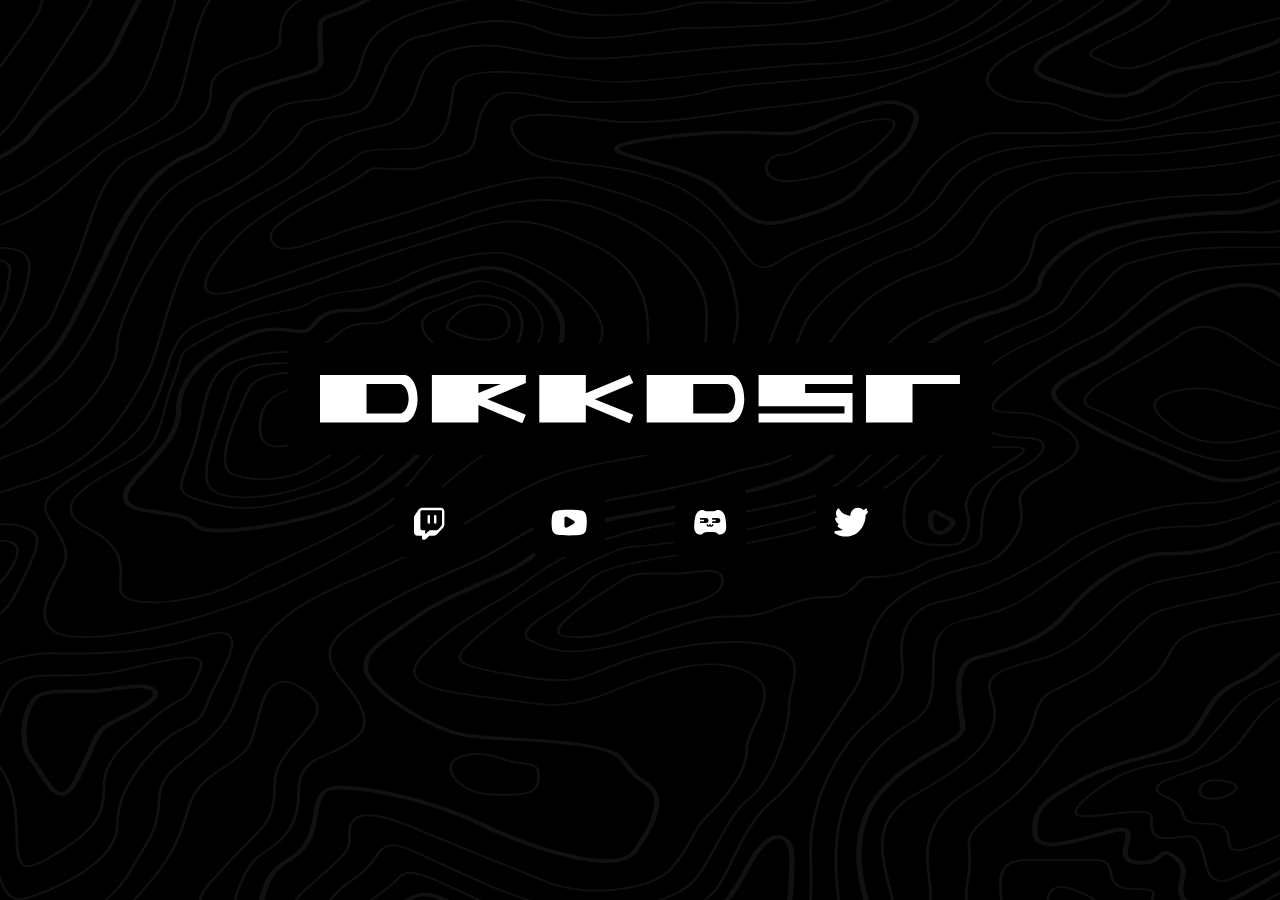
==== commit 2f3c6bd6: "fix mobile, add favicon" ====
--- a/index.html
+++ b/index.html
@@ -4,16 +4,18 @@
     <meta http-equiv="X-UA-Compatible" content="IE=edge">
     <meta name="viewport" content="width=device-width, initial-scale=1.0">
     <title>𝖣𝖱𝖪𝖣𝖲𝖳</title>
-    <link rel="shortcut icon" href="[data-uri]">
-    <link rel="apple-touch-icon" href="[data-uri]">
-    <link rel="stylesheet" href="app.css">
-    <link rel="stylesheet" href="https://cdnjs.cloudflare.com/ajax/libs/animate.css/4.1.1/animate.min.css"/>
+    <link rel="shortcut icon" href="[data-uri]">
+    <link rel="apple-touch-icon" href="[data-uri]">
+    <link rel="stylesheet" href="app.min.css">
 </head>
 <body>
-    <svg xmlns="http://www.w3.org/2000/svg" viewBox="0 0 1600 900" class="bg"><path d="M160.3 803c.9-11 1.9-15.8 5-21.7 2.2-4.1 5.3-7.9 9.2-11.4 3.6-3.3 7.3-6.5 11.2-9.6l10.9-9c21-17.3 31.5-29.4 39.4-48.8 1.5-3.7 3-7.5 4.6-11.9l4.1-11.4c7.8-21.7 13.5-33 24.5-45.5 5-5.7 10.8-11.1 17.2-16 16.2-12.8 34.9-22.8 65.7-36.4 5.4-2.4 27.4-12 32.9-14.4 13.3-5.9 24.1-10.9 34.6-16.2 14.4-7.2 27.3-14.7 50.2-28.8l4.5-2.8c47.1-29 68.9-40.4 97-48.1 10.5-2.9 23.2-5.5 41.7-8.9.5-.1 39.7-7.1 51.3-9.3 53.5-10.3 87-20.7 107.5-36.4 15.6-11.9 26.8-25.7 46.3-54.2l5.5-8.1c23.5-34.4 38.2-51.3 60.1-64.6 12.1-7.5 25.7-13.7 40.4-18.6l10.7-3.6c17.2-5.8 26.1-10.8 35.7-22.1 4.7-5.7 8.8-11.6 12.2-17.8 11.9-21.1 29.9-35.6 52.1-44.4 16.3-6.5 33.6-9.4 48-9.4 18.7 0 33.8-.2 54-1 29.2-1.1 58.2-3.5 86.9-7.2 13.4-1.8 26.1-3.9 38.1-6.3 35.6-7.2 53.9-9 87.3-10.4l6-.3c13.5-.5 26.9-1.7 40-3.8 13.9-2.2 28.3-2.4 54.7-1.4 29.1 1.1 39.3 1.2 51.1.4 15.8-1.2 27.6-4.3 36.1-10.1 17-11.6 40.1-36 63.1-65.1v-2.7c-24.1 29.6-47.7 54.9-64.9 66.6-8 5.4-19.3 8.4-34.5 9.5-11.7.9-21.8.7-45.9-.2-31.5-1.2-46.1-1-60.3 1.3-13.5 2.2-24.2 3.1-39.6 3.8l-6 .3c-33.5 1.4-52 3.3-87.8 10.5-11.9 2.4-24.6 4.5-37.9 6.3-28.6 3.7-57.5 6.1-86.6 7.2-20.1.8-35.1 1-53.8 1-14.9 0-32.7 3-49.3 9.6-22.7 9-41.1 23.9-53.3 45.3-3.3 6-7.3 11.9-11.9 17.5-9.3 10.9-17.8 15.7-34.6 21.3l-10.8 3.6c-14.9 4.9-28.7 11.3-41 18.9-22.2 13.5-37.1 30.5-60.7 65.1l-5.6 8.2c-19.3 28.3-30.5 42-45.8 53.7-20.1 15.4-53.2 25.7-106.3 35.9-11.6 2.2-50.7 9.2-51.3 9.3-18.5 3.4-31.3 6.1-42 9-28.5 7.7-50.4 19.2-97.8 48.4l-4.5 2.8c-22.8 14-35.7 21.5-50 28.7-10.5 5.2-21.2 10.2-34.5 16.1-5.5 2.4-27.4 12-32.9 14.4-30.9 13.7-49.8 23.8-66.2 36.7-6.8 5.3-12.5 10.7-17.4 16.3-11.2 12.7-17 24.2-24.9 46l-4.1 11.4c-1.6 4.4-3.1 8.2-4.6 11.9-7.8 19.1-18.1 31-38.9 48.1l-11 9c-4.3 3.6-7.9 6.6-11.3 9.7-4 3.6-7.3 7.6-9.5 11.9-3.2 6.1-4.2 11-5.1 22.2-1.5 18-3.7 26.9-12.2 40.5-4.2 6.8-15.1 25.5-17.1 28.7-2.8 4.5-5.9 8.9-9.4 13.2-4 4.9-8.7 9.7-14.8 14.9h3.4c5.5-4.9 9.9-9.4 13.7-14 3.5-4.3 6.7-8.8 9.5-13.4 2-3.2 12.9-21.9 17.1-28.7 8.8-13.9 11-23 12.6-41.2zM134.6 509.6c5.6 2 11.2 3 24.1 4.8l1.6.2c20.2 2.8 28.4 5.1 31.9 10.5 5.7 8.7 30.1 9.5 65.7 4.2 30.6-4.5 65.6-13.2 87.4-21.5 41.5-15.9 92-61.5 92-81.4 0-8.9 7.8-14.4 24-19.5 2.8-.9 12.8-3.7 14.7-4.3 2.1-.7 3.9-1.3 5.3-1.8 2.2-.9 4.5-1.7 8.1-2.7 21.1-6.3 30.1-10.6 46-25 2.5-2.3 20-17.2 22.9-20.5 5.3-6.1 6.9-12.2 6.9-25.9 0-12.8-11.9-29.9-29.4-42.9-19.1-14.2-41-21-59.5-16.5-37 9-42.7 10.8-67.2 21.7-6.2 2.7-25.1 12.2-29.3 13.9-9.3 4-17.4 5.7-27.9 5.7-23.5 0-30.3 3-42.3 17.2-3.7 4.4-6.4 4.6-19.8 2.8-15.9-2.2-26.6-1.7-40.5 3.8-43.4 17.2-73.3 44.3-73.3 77.7 0 15.8-8.4 30-26.3 49.4-2.2 2.5-10.2 10.9-9.8 10.4-3.8 4-6.3 6.9-8.6 9.7-5.8 7.1-8.7 12.6-8.7 17.5.1 5.7 4.2 9.7 12 12.5zm1.4-28.2c2.2-2.7 4.7-5.5 8.5-9.5l9.8-10.5c18.3-19.9 27.1-34.6 27.1-51.3 0-31.9 28.7-58 70.7-74.6 12.6-5 22.1-5.4 36.8-3.4 8.9 1.2 10.5 1.4 13.9 1.1 4.9-.4 8.7-2.1 11.6-5.6 11.1-13.2 16.1-15.4 37.7-15.4 11.5 0 20.6-2 30.7-6.3 4.4-1.8 23.4-11.3 29.4-14 24.2-10.7 29.5-12.4 66.1-21.3 16-3.9 36 2.3 53.8 15.6 16.6 12.4 28 28.7 28 40.5 0 13.1-1.4 18.6-6.2 24.1-2.7 3.1-19.9 17.7-22.6 20.1-15.3 13.8-23.5 17.7-43.9 23.8-3.7 1.1-6.2 1.9-8.7 2.9-1.3.5-2.8 1.1-4.8 1.7-1.8.5-11.8 3.4-14.7 4.3-17.8 5.6-27.1 12.1-27.1 22.8 0 18.4-49.4 62.9-89.3 78.2-49.6 19-137.1 31.9-145.6 19-4.5-6.9-13.7-9.5-35.7-12.6l-1.6-.2c-24.1-3.4-31.7-6-31.7-13.6-.2-4.3 2.4-9.2 7.8-15.8z"/><path d="M289.2 831.7c7.2-10.1 10.8-22.3 10.8-38.7 0-12 2.9-20.4 8.6-26.3 4.3-4.6 9-7.2 19.5-11.6 7.9-3.4 11.1-4.9 14.1-6.7 12.6-7.4 18.1-11.6 21.4-17.8 4-7.7 2.6-17.3-5-30.3-3.1-5.1-6.7-10-10.7-14.8l-2.5-3.1c-2.5-2.9-4.8-5.9-7-9-13.2-18.7-9.8-32.7 19.9-51.9 22.1-14.3 45.9-27.3 71.2-38.9 10.5-4.8 44.8-19.5 51.4-22.7 7.3-3.6 14.2-7.5 20.9-11.6 0 0 19.3-11.6 25.3-15.1 11-6.5 22.5-12.6 34.5-18.3 12.3-5.6 23.4-9.4 33.5-11.2 19.4-3.4 38.8-7 58.1-10.8 33.6-6.6 58.8-12.6 75.5-18.2 6.3-2 12.8-3.7 19.5-5 23.4-4.9 32.6-7.6 46.1-15 18.4-10.1 35.4-26.3 52.3-51.2 42.5-62.8 50.5-70.9 84.9-88.5 8.2-4.2 16.6-7.3 30-11.4l6.2-1.9c15.9-4.8 23.5-7.5 31.8-11.6 11-5.4 19.8-12.5 25.8-20.8 5.2-7 6.9-11.8 9.3-22.8 2-9.1 3.8-13.2 8.9-17.8 6.5-5.8 18-10.8 37.1-15.7 10.5-2.6 21.1-4.8 31.9-6.7 43.3-7.7 67-9.7 105-10.5 18.8-.4 25.9-1.1 34.8-3.8 3.5-1.1 6.9-2.5 10-4 9.5-4.7 21.1-8 34.3-10 15-2.3 28.1-2.8 49.3-2.6h6.3c7.9 0 18.4-1.8 51.4-8.2 30.5-5.9 44.1-8.1 52.6-8.1 2 0 4.8.2 9 .7l13.3 1.6c26.5 3.1 47.2 3.5 68.2-.4 20.9-3.9 38.8-11.8 53.4-24.6v-3c-14.6 13.5-32.8 21.9-54.1 25.8-20.6 3.8-40.9 3.4-67.1.4l-13.4-1.6c-4.4-.5-7.3-.7-9.5-.7-8.9 0-22.6 2.2-51.5 7.8-34.4 6.7-45 8.5-52.5 8.5h-6.3c-21.4-.2-34.6.3-49.9 2.6-13.6 2-25.4 5.4-35.3 10.3-3.3 1.6-6.4 2.8-9.5 3.8-8.4 2.6-15.4 3.2-33.8 3.6-38.2.8-62.1 2.7-105.6 10.5-12.5 2.2-23.1 4.5-32.1 6.8-19.5 5-31.4 10.2-38.3 16.3-5.5 4.9-7.3 9.2-9.4 18.6-2.4 10.8-4 15.4-9 22.2-11.3 15.3-24.5 21.8-56.3 31.5l-6.2 1.9c-13.5 4.2-22.1 7.3-30.5 11.6-34.9 17.8-43.1 26.1-85.7 89.2-16.7 24.7-33.5 40.6-51.5 50.5-13.2 7.3-22.2 9.9-45.3 14.7-6.8 1.3-13.5 3-19.9 5.1-16.5 5.6-41.6 11.5-75 18.1-16.5 3.2-24 4.6-58.1 10.8-10.4 1.9-21.7 5.7-34.3 11.5-10.6 4.8-21.5 10.7-34.8 18.4-6 3.5-25.3 15.1-25.3 15.1-9.2 5.4-15.4 8.9-20.7 11.4-6.5 3.1-40.7 17.8-51.3 22.7-25.4 11.6-49.3 24.7-71.5 39.1-30.5 19.7-34.2 34.6-20.5 54 2.2 3.1 4.5 6.1 7 9.1l2.5 3.1c4 4.7 7.6 9.6 10.6 14.6 7.4 12.7 8.8 21.8 5 29-3 5.8-8.3 9.9-20.6 17.1-3.3 1.9-6.8 3.6-10.4 5.1-14.2 6-19.1 8.7-23.8 13.6-5.9 6.3-9 15-9 27.3 0 16.2-3.5 28.1-10.5 37.9-5.7 7.9-12.6 13.7-26.4 23.1-11.7 8-21 25.5-26.6 46.2h2.7c5.5-20.2 14.6-37.3 25.8-44.9 14-9.3 21.1-15.3 27-23.4z"/><path d="M276 783.9c0-13.8 6.5-25.1 21.2-41.6l7.6-8.4c2.4-2.6 4.6-5.3 6.7-8.1 4.5-5.9 6.9-10.9 7.3-15.7.6-7.4-3.7-14.3-13.9-21.1-14.7-10-25.9-10.7-33.9-3.2-6 5.6-9.7 14.5-14 30.6l-2.2 8.3c-1.3 5.8-3.2 11.5-5.5 17.2-3.5 7.7-9.5 13.2-21.7 21.5-1.1.7-7 4.7-8.7 5.8-17.4 11.8-26.4 21.4-31 36.3l-3.1 10c-2.3 7.4-4.1 12.7-6.2 17.9-8.3 21.2-21.1 40.4-46.3 66.7h3.2c24.7-26 37.4-45.2 45.7-66.3 2.1-5.3 3.9-10.6 6.2-18l3.1-10c4.5-14.5 13.3-23.8 30.3-35.4l8.7-5.8c12.4-8.4 18.7-14.2 22.3-22.2 1.9-4.1 3.4-8.9 5.6-17.4 0 .1 1.7-6.4 2.2-8.3 4.2-15.8 7.8-24.6 13.5-29.9 6.9-6.5 16.2-5.9 29.9 3.4 9.6 6.5 13.6 12.9 13.1 19.8-.4 4.5-2.7 9.3-7 15-2.1 2.7-4.3 5.4-6.6 8l-7.6 8.4c-14.9 16.8-21.6 28.3-21.6 42.5 0 22-3.3 32.8-12.6 43.8-3.1 3.7-24.5 24.6-32.6 33.7-5 5.5-17 18.4-18.1 19.7-4.7 5.2-7.1 8.5-8.7 12-1.2 2.7-1.9 3.8-2.3 7h2.7c.4-2.9 1-4 2.2-6.5 1.5-3.3 3.8-6.5 8.5-11.6 1.1-1.2 13.1-14.1 18.1-19.7 8-8.9 29.4-29.9 32.6-33.7 9.5-11.3 12.9-22.4 12.9-44.7zM87.2 529c7.1 3.5 13.4 7.8 18.8 12.5 11.9 10.9 14.2 20.1 13.2 37.2-.7 11.7 0 15.5 5.2 19.1 17.5 11.9 85.5 3.1 116.5-16.3 7.2-4.5 17.5-9.7 34.8-17.8 4.8-2.2 22.6-10.5 22.9-10.7 8.2-3.8 16.4-7.7 24.5-11.6 39.5-19.2 65.6-35 80.6-50.7 13.1-13.7 40.9-48.5 42.7-50.5 8.5-9.3 16.1-14.7 26.1-18.1 18.3-6.2 44.7-17.6 67.3-29.8 31-16.8 52.9-34 61.4-50.5 8.6-16.7-5.3-38.2-33.9-58.9-23.9-17.4-54.4-31.1-68.6-31.1-29.1 0-69 10.1-96.8 25.6-9.7 5.4-20.3 8.4-34.9 10.7-3.7.6-6.2.9-13.5 1.8-22.4 2.9-32.2 5.1-42.3 11.1-8.5 5-16.5 7.3-32.8 10.4-30.3 5.6-42.6 9.1-63.1 20.4-29.3 16.2-29.4 16.3-32.7 20.7-1.7 2.3-2.6 4.4-4.2 9.9-2.6 8.8-3.6 11.9-6.3 18.8-2.4 6.3-4.4 12.4-6.4 19.3-.7 2.6-1.5 5.2-2.3 8.6-.7 2.6-1.4 5.3-2.1 7.9-5.2 19.1-9.9 28-20.8 36.4-4.3 3.1-9 6-13.9 8.6-1.1.6-14.7 8.1-18.9 10.5-27.5 15.6-40.4 27.3-37.8 39.3 1.1 6.1 6.8 11.8 17.3 17.2zm22-55.2c4.2-2.4 17.7-9.9 18.9-10.5 5.1-2.7 9.8-5.7 14.2-8.8 11.4-8.7 16.2-17.9 21.4-37.2l1-3.9c1.1-4.2 2.2-8.4 3.4-12.6 2-6.8 4-12.9 6.4-19.1 2.7-6.9 3.7-10.1 6.3-18.9 1.6-5.3 2.4-7.4 3.9-9.5 3-4.1 3.3-4.2 32-20.1C237 322 249 318.6 279 313c16.7-3.1 25-5.5 33.9-10.7 9.7-5.7 19.1-7.9 41-10.7 7.4-.9 9.9-1.3 13.6-1.8 14.9-2.3 26-5.5 36-11 27.3-15.2 66.7-25.2 95.1-25.2 13.3 0 43.2 13.5 66.7 30.5 28 20.3 41.6 41.2 33.4 57.1-8.3 16.1-29.9 33-60.6 49.7-22.3 12.1-48.6 23.4-66.7 29.6-10.5 3.6-18.4 9.3-27.1 18.8-1.9 2-29.7 36.7-42.7 50.4-14.7 15.4-40.6 31.1-79.9 50.2-7.3 3.6-14.8 7.1-24.5 11.6l-22.9 10.7c-17.3 8.1-27.8 13.4-35.1 18-30.1 18.8-96.6 27.4-112.8 16.4-4.5-3-5.1-6.6-4.4-17.7 1-17.5-1.4-27-13.7-38.4-4.9-4.5-11.3-8.8-19.3-12.9-9.9-5.1-15.3-10.4-16.5-16-2.5-11.2 10-22.5 36.7-37.8zM79.6 689.6c-18.5-.1-24.5 0-31.4 1.2-8.5 1.2-15.5 5.3-18.6 10.8-10.3 16.3-12 44.8.1 59.6 2.4 3 3.8 5 9.1 13.4 7.8 12.3 12 17.5 17.6 20 8.7 3.9 16.3-1.3 23.5-15.6 7.8-15.5 18.7-40.7 18.6-40.3 1.8-3.6 4.4-7 7.7-10 1.3-1.2 4.3-3 9.3-5.5 2.4-1.2 12.9-6.5 15.4-7.7 4.7-2.3 9.2-4.8 13.5-7.4 11.4-6.9 16.3-12.6 12.7-17.6-4.8-6.6-16.7-7.1-38.7-4.2l-6.3.9c-14.1 2-17.8 2.4-22.2 2.4H79.6zm33.4 1.2l6.3-.9c19.5-2.5 29.8-2.1 33 2.3 2.1 2.9-1.8 7.3-11.5 13.2-3.6 2.2-7.8 4.5-13.2 7.2-2.5 1.3-13 6.5-15.5 7.7-5.4 2.8-8.6 4.6-10.3 6.2-3.7 3.3-6.5 7-8.5 11-5.9 13.5-12.1 27-18.6 40.3-6.2 12.2-11.1 15.6-15.5 13.7-4.3-1.9-8.4-7-15.6-18.4-5.4-8.5-6.8-10.6-9.3-13.7-11.2-13.7-9.5-41.1.1-56.4 5.5-8.8 12.9-10 45.1-9.8h10.2c5 .1 8.7-.4 23.3-2.4z"/><path d="M15.3 801.3c-2.1-11.7-5.8-21.7-11.4-30.4l-3.9-6v4.4l1.4 2.2c5.5 8.5 9.1 18.4 11.2 29.9 1.7 9.5 2.2 16.8 2.7 33.4.6 17.3 1.4 23.5 4.6 28.1 4.4 6.1 12.8 5.5 26.2-2.1 46.3-26.2 59.1-42.3 59.1-71.4 0-12.7 2.9-21.9 9.6-31.3 6-8.3 9.6-11.8 35.5-35.3 6-5.6 12.7-10.9 19.9-15.7 2.2-1.4 4.2-2.6 6.6-4l2.7-1.5 2.5-1.4c3.3-2 5.5-3.8 7.6-6.5 2.6-3.6 4.6-7.3 6.2-11.1l1-2.2 1-2.1 1.8-3.9c1-2.2 1.9-4.5 2.5-6.9 1.1-4.6.3-7.6-3.4-9.3-7.3-3.4-26.1-.9-65.9 8.8-25.1 6.1-42.4 7.5-73.4 7.6-21.1.1-28.6.7-36.7 4.1-10 4.2-16.6 12.3-21.4 27l-1.4 4v7.2c1.3-3.2 2.6-6.9 4-10.8 4.6-14.3 10.9-22 20.2-25.9 7.5-3.1 14.8-3.7 35.3-3.8 31.3-.2 48.8-1.6 74.3-7.7 38.7-9.4 57.2-11.9 63.5-9 2.6 1.2 3.3 3.5 2.3 7.5-.5 1.8-1.2 3.9-2.4 6.6-.5 1.1-1 2.3-1.8 3.9l-1 2.1-1 2.2c-1.5 3.7-3.6 7.3-6 10.8-1.7 2.3-4.1 4.4-7 6-.7.4-1.4.8-2.4 1.3-3.3 1.7-6.4 3.6-9.4 5.5-7.4 4.9-14.2 10.3-20.3 15.9-26 23.6-29.7 27.1-35.7 35.6-6.9 9.6-9.9 19.1-9.9 32.1 0 28.5-12.5 44.1-58.2 70-12.3 7-18.7 7.4-22.1 2.7-3-4.2-3.8-10.4-4.3-27.3-.5-16.5-1-23.7-2.7-33.3zM43.3 613.7c.2 15.6 12.6 24.2 39.4 24.2 47.7 0 117.4-18 174-40 46.4-18 150.2-75 173.8-98.2 37.3-36.8 75.7-62.3 140.9-86.7 35.4-13.3 57.1-27.4 68.2-42.6 8.1-10.9 9.8-19.3 9.8-34.4 0-20.4-2-34.3-10-50.3-8.6-17.1-22.8-31-43.9-41.1-57-27.2-80.9-30.2-132-14.6-.4.1-45.5 13.8-56.5 17.3-25.4 7.9-50.2 16.7-74.3 26.3-15.3 6.1-31.1 11.5-47.3 16.2l-11.7 3.4c-2.8.8-5.2 1.5-7.4 2.2-11.4 3.5-20.9 7.2-32.4 12.6-4.7 2.2-9.4 4.2-14.3 6.1-2 .8-10.4 4-12.5 4.9-22.6 9-32 18.5-40.3 45.8-14.1 45.9-22.5 60.6-47.7 81.2-7 5.7-15 11-28.5 19.5-22.4 13.9-24.8 15.4-31.7 20.9C49 494 44 500.4 44 506.5c0 6.1 1.8 9.7 10.3 22.7 11.1 17 13.6 27.1 5.8 40.4-11.3 19.2-17 32.6-16.8 44.1zm13.5-85.2c-8.3-12.7-10.1-16.2-10.1-22 0-5.5 4.7-11.6 14.1-18.9 6.9-5.3 9.2-6.9 31.5-20.7 13.7-8.5 21.7-13.9 28.8-19.7 25.6-20.9 34.1-35.8 48.3-82 8.2-26.8 17.1-35.9 39.1-44.6l12.5-4.8c5-1.9 9.8-4 14.5-6.2 10.1-4.8 20.8-9 32-12.4 2.2-.7 4.6-1.4 7.4-2.2l11.7-3.4c16.3-4.8 32.2-10.2 47.6-16.3 19.9-7.9 40.3-15.3 61.1-22.1 4.2-1.4 8.4-2.7 13-4.2 11.2-3.5 58.3-17.8 56.5-17.2 50.1-15.4 73-12.4 129.3 14.4 20.6 9.8 34.5 23.5 42.9 40.2 7.9 15.8 9.9 29.6 9.9 49.7 0 14.8-1.7 23-9.5 33.6-10.9 14.8-32.1 28.7-67.1 41.8-65.6 24.6-104.2 50.3-141.8 87.3-23.3 22.9-126.8 79.7-172.9 97.6-56.2 21.8-125.5 39.8-172.7 39.8-25.3 0-36.5-7.8-36.7-22.4-.2-11.2 5.4-24.4 16.6-43.4 8-14 5.4-24.5-6-41.9z"/><path d="M163.7 742.8c4.2-3.9 9-7.4 14.3-10.6 1.9-1.1 3.8-2.1 6-3.2l5.3-2.6c10.3-5.1 15.1-10.2 19.9-23.9 1.9-5.5 3.6-9 11.1-23.9l1.7-3.4c8.8-17.7 12.3-27.5 11.2-34.6-1.5-9.6-12.5-11.4-33.9-4.4-7.8 2.5-15.9 4.7-24.1 6.6-36.7 8.4-71.3 10.4-112.9 9.7l-5.2-.1c-15.4-.4-30.8 1.5-45.1 5.5-4.3 1.2-8.4 2.8-12.1 4.7v2.3c4-2.1 8.5-3.9 13.2-5.3 12.7-3.5 26.4-5.4 40.1-5.4h3.9l5.2.1c41.9.7 76.7-1.4 113.8-9.8 8.3-1.9 16.5-4.1 24.4-6.7 20-6.5 28.9-5.1 30.1 3 1 6.7-2.5 16.4-11.1 33.8l-1.7 3.4c-7.5 14.9-9.2 18.5-11.2 24-4.7 13.3-9.1 18-18.9 22.8l-5.3 2.6c-2.3 1.1-4.2 2.1-6.1 3.3-5 2.9-9.7 6.3-14.7 10.9-28.6 25.9-45.6 54.6-45.6 84 0 27.9-39.3 55.7-89.9 71.7-9.6 3-16.5-1-21.8-11.9-1.6-3.3-3-6.9-4.3-11.2v7.9c.6 1.3 1.1 2.6 1.7 3.9 5.8 11.8 14 16.7 25.5 13 51.4-16.3 91.4-44.6 91.4-73.3.1-29 16.8-57.3 45.1-82.9zM0 615.1c4.3-3 7.8-6.6 10.3-10.4 3.6-5 7.3-11.5 12.3-21.8 21.4-43.5 21.3-49.8-.7-57.3-6.8-2.2-14.5-2.9-21.9-1.9v1.8c7.9-.9 14.7-.4 20.7 1.7 20.2 6.9 20.3 12.4-.7 55.1-5 10.2-8.6 16.7-12.2 21.6-2.1 3.1-4.8 5.9-7.9 8.5v2.7zM1600 65.7z"/><path d="M0 581.2v3.5c6-6.5 11-13.3 14.9-20.5 7.7-14.8 4.6-24.2-12.3-24.2H0v1.8h2.7c14.3 0 16.9 8 9.7 21.8-3.3 6.1-7.5 12.1-12.4 17.6zM314.7 830.4c1.6-5.6 2.8-11.2 3.6-16.9 3.3-18.6 7-24.1 20.4-24.1 36.9 0 100.3 16.2 139.8 35.9 23.5 11.7 57.5 24.5 86 31.5 37.1 9.1 63.4 8.5 72.7-5 4.5-6.6 5.1-7.5 7.1-10.5 8-12.4 12.9-22.8 14.4-32.8.6-4.2.7-8.2 0-12-1-5.9-4.5-9.8-12.3-15.4-.6-.4-2.9-2-3.5-2.5-2.6-1.8-4.4-3.2-6-4.7-2.3-2.2-4.4-4.5-6.2-6.9l-3-3.9c-4.7-6.1-7.9-9.2-12.8-11.4-15-6.8-41-10.5-78.5-13-5-.3-9.8-.6-18.5-1-3.9-.2-7.7-.4-11.6-.6-24.9-1.3-39.4-2.8-49.2-5.5-35.7-10.1-89-46.4-89-63.6 0-8.8 4.2-15.6 13.4-23.3 5.1-4.3 29.3-21 33.9-24.4 11.7-8.8 26.5-16.9 46.2-26 7.3-3.4 39.4-17.4 46.7-20.9 6.3-3.1 12.2-6.5 17.6-10.2 4.1-2.8 18.7-13 19.1-13.3 18.7-12.9 32.9-20.4 50.8-25.2 8.7-2.4 21.3-5 46-9.6 10.5-2 21-3.9 31.5-5.9 11.3-2.2 22.6-4.4 33.9-6.7 55.2-11.5 92-22.2 110.9-34.3 24.1-15.4 32.6-26.1 43.4-48.7 5.3-11.1 8.1-16 13.1-22.5 24.9-31.4 75.3-70.1 113.3-80.8 39.5-11.1 55-22.9 55-36.1 0-4.2 6.9-13.6 17.1-22.7 12.2-10.8 27.3-19.8 42.7-24.6 32.6-10.2 87.8-18 124.2-18 15.3 0 27.9-2.9 46.2-9.3 23.4-8.1 25.8-8.9 33.8-8.9 28.2 0 86.3-4.7 123.3-10.9l10.4-1.8c8.3-1.5 16.5-2.9 24.9-4.2 10-1.5 17.3-2.1 24.3-2 7.4.2 14.7 1 21.7 2.5 20.1 4.1 59.2-5.9 88.8-20.7V155c-8.3 4.2-17 8-26.2 11.2-24.4 8.7-48.8 12.8-61 10.3-8.5-1.7-15.8-2.6-23.1-2.7-7.5-.1-15.1.6-25.5 2.1-4.3.6-8.9 1.4-15.8 2.6l-9.3 1.6-10.3 1.8c-36.5 6.2-94.2 10.8-122 10.8-9.3 0-11.7.7-36.2 9.3-17.6 6.1-29.6 8.9-43.8 8.9-37.1 0-93.1 7.8-126.5 18.3-16.3 5.1-32 14.5-44.7 25.7-10.9 9.7-18.2 19.7-18.2 24.9 0 11.5-13.9 22.2-51.7 32.8-39.4 11-90.6 50.3-116 82.4-5.3 6.7-8.1 11.8-13.5 23.1-10.5 22.1-18.6 32.3-41.9 47.2-18.1 11.5-54.4 22.1-108.8 33.4-11.2 2.3-22.5 4.6-33.8 6.7-10.5 2-20.9 4-31.4 5.9-24.9 4.7-37.6 7.3-46.5 9.8-18.8 5.1-33.5 12.8-52.6 26.1-.4.3-14.9 10.5-19 13.2-5.2 3.6-10.9 6.9-16.9 9.8-7.2 3.4-39.2 17.4-46.6 20.8-20.1 9.3-35.1 17.6-47.1 26.6-4.5 3.3-28.8 20.1-34.1 24.6-9.9 8.3-14.6 15.9-14.6 25.6 0 19 54.9 56.3 92.3 66.9 10.5 3 25.3 4.5 50.8 5.8l5.8.3c8 .3 16.1.8 24.1 1.3 36.7 2.4 62.1 6 76.1 12.4 3.8 1.7 6.7 4.5 11 10.1l3 3.9c1.9 2.6 4.2 5 6.7 7.4 2 1.8 4.1 3.5 6.4 5.1l3.5 2.5c7.1 5.1 10 8.3 10.9 13.3.6 3.6.6 7.3-.1 11.2-1.5 9.6-6.2 19.6-14 31.7-1.9 3-2.5 3.9-7.1 10.5-7.6 11.1-31.3 11.7-66 3.1-27.9-6.9-61.5-19.5-84.6-31-40.3-20.1-104.9-36.6-142.9-36.6-9.5 0-15.8 2.9-19.7 8.5-2.9 4.2-4.2 8.8-6 18.8-1.7 9.6-2.2 12.1-3.5 16.6-3.9 12.8-10.7 22.2-23.1 29-15.6 8.6-23.4 21.2-27.8 41.5h5.4c4.2-19.1 11.6-30.9 25.7-38.7 13.1-7.4 20.5-17.4 24.6-31zM545.4 7.1c23.7 6.4 38.3 8.9 59.9 8.9 29.9 0 48.6-2.1 66.1-6.4 2.7-.7 12.5-3.3 14.9-3.8 7.1-1.7 13-2.5 20.3-2.5 8.1 0 15.1.1 33 .4 35.4.6 50.5.6 60.5-.4 6.9-.9 13.5-2 19.9-3.3h-10.4c-3.3.5-6.6 1-10 1.5-9.7.9-24.8 1-55.5.5-22.4-.4-29.4-.5-37.5-.5-7.2 0-14.4.9-21.2 2.6-2.4.6-12.2 3.2-14.9 3.8-17.2 4.2-35.7 6.3-65.2 6.3-21.2 0-35.5-2.4-58.9-8.7l-8.5-2.3c-4.6-1.2-9-2.3-13.2-3.2h-10.3c7.2 1.1 14.6 2.7 22.6 4.8l8.4 2.3zM34.4 133.7c6.3-9.2 15.2-17.8 31.3-31.1l7.1-5.9c24.2-19.9 34.5-30 41.7-42.9 2.4-4.3 19.3-39.5 25.7-50.8.6-1 1.2-2 1.7-3h-5.7c-.3.6-.7 1.1-1 1.7-6.4 11.4-23.4 46.6-25.7 50.8-6.9 12.5-17 22.3-40.8 41.9l-7.1 5.9c-16.3 13.5-25.4 22.3-31.9 31.8-5.4 7.9-16 15.8-29.7 22.9v4.4c15.4-7.7 28.3-16.7 34.4-25.7zM350.8 83.6c-4.1 6-9.8 9.8-17.5 12.2-5.9 1.8-11.1 2.6-23.2 3.7-13 1.3-19 2.2-25.4 4.3-8.4 2.8-14.7 7.3-19.2 14.3-9.7 15.1-20.2 24.7-37.3 35.2-6.4 3.9-35 19.9-42.4 24.3-22.3 13.1-37.6 32-50.7 58.8-2.9 5.8-5.5 11.8-8.7 19.5-.1.1-6 14.5-7.7 18.3-22.5 52-47.5 95.6-69 110.2-7.6 5.1-13.7 10.4-24.5 20.4-10 9.3-18 16.3-25.3 21.7v2.8c7.3-5.2 14.8-11.6 23.9-20.1 14.2-13.3 20.3-18.4 27.7-23.5 22-15 47-58.7 69.7-111 1.7-3.9 7.7-18.2 7.7-18.3 2.7-6.5 5.6-13 8.7-19.4 12.9-26.5 28-45.1 49.9-58 7.4-4.4 36-20.4 42.4-24.3 17.3-10.7 28-20.5 37.9-35.8 7.6-11.8 17.5-15.1 41.6-17.4 13.3-1.3 18.6-2 24.9-4 8.3-2.6 14.5-6.7 18.9-13.1 4.2-6.1 6.1-11 9.3-22 4.3-14.5 7.4-20.9 15.8-28.7 11.1-10.2 29.7-18.9 59.4-26.9 12-3.2 22.4-5.5 32-6.9h-10.9c-6.8 1.3-14.1 3-22 5.2-30.2 8.1-49.2 17-60.6 27.5-8.7 8-11.9 14.6-16.3 29.4-3.2 10.9-5 15.6-9.1 21.6z"/><path d="M66.5 336.7c8.9-14.9 16.3-29.4 29-55.7l4.2-8.8c17.3-36 26.9-53.8 39.1-71.3 15.8-22.4 32.4-37.2 51.9-44.7 18.8-7.2 29.1-15.3 34.9-25.7 1.9-3.5 3-6 5.2-12.4 3.1-9 5.1-13 9.7-17.6 5.9-5.9 15.3-10.8 29.9-14.9 44.5-12.6 46.1-13.1 50.5-17.7 2.5-2.6 3.1-5.4 2.9-10.4-.1-1.4-.6-7-.6-7.3-.3-3.4-.5-6.5-.5-9.9 0-16.7.4-18.9 4.3-21 1.1-.6 2.4-1.2 4.7-2 .7-.3 5.8-2 7.6-2.7 8.7-3.2 17.1-6.8 25-10.9 2.6-1.3 4.3-2.3 6.7-3.8h-8.1l-1.8.9c-7.7 4-15.8 7.5-24.3 10.6-1.8.7-6.9 2.4-7.6 2.7-2.5.9-4.1 1.6-5.5 2.4-5.8 3.2-6.3 5.6-6.3 23.8 0 3.4.2 6.7.5 10.1 0 .3.6 5.9.6 7.3.2 4.3-.2 6.4-2 8.2-3.5 3.6-6.1 4.4-48.1 16.3-15.5 4.4-25.7 9.7-32.3 16.2-5 5-7.2 9.4-10.5 18.8-1.2 4.1-2.9 8-5 11.9-5.4 9.6-14.8 17-32.6 23.8-20.6 7.9-37.9 23.2-54.1 46.3-12.4 17.7-22 35.6-39.4 71.7l-4.2 8.8c-12.6 26.2-20 40.6-28.8 55.4C48.3 357.4 27 379 0 399.5v5.4c29.3-21.7 52.4-44.6 66.5-68.2zM137.1 100.8c8.7-9.6 16.7-28.2 26.4-58 2.3-7.1 10.3-32.9 12-38.2.5-1.6 1-3.1 1.5-4.5h-2.7c-.4 1.3-.9 2.7-1.4 4.2-1.7 5.3-9.7 31.1-12 38.2-9.6 29.6-17.5 48.1-26.1 57.5-20.3 22.4-28.1 28.2-98.5 74.2-10.9 7.3-23.2 13.6-36.4 18.9v2.1c14-5.4 26.8-12 38.3-19.7 70.6-46.2 78.5-52.1 98.9-74.7z"/><path d="M102.3 153.5c4.7-3.6 10.6-7 19.4-11.4l14.6-7.2c25.4-12.7 38.1-22.2 43.6-36.1 2.2-5.5 4.2-12.4 6.6-22.5.6-2.6 5.3-22.6 6.9-28.6 5.5-21.8 10.9-37.2 17.8-47.6h-2.9c-6.7 10.6-12.1 25.9-17.5 47.3-1.5 6-6.2 26-6.8 28.6-2.5 10-4.4 16.9-6.6 22.3-5.3 13.4-17.7 22.7-42.6 35.1-1.5.8-11.8 5.8-14.6 7.2-9 4.5-15 8-19.8 11.7-4.2 3.2-32 29-42.1 37.3C38.8 205.4 19.8 217 0 224v2c20.6-7 40.2-18.9 60.3-35.3 10.2-8.3 37.9-34.1 42-37.2zM7.7 278c-.8 4.1-1 5.5-1 7.3 0 4.7-2.7 13.3-6.7 22.6v6.3c5.4-11.6 9.3-23 9.3-28.8.1-2.4.4-4.7 1-7.1l.4-2.4c1.2-7 .6-11.1-3.1-13.7-1.8-1.3-4.4-2.1-7.7-2.4v1.8c2.5.2 4.4.9 5.7 1.8 3 2.1 3.5 5.8 2.3 12.3l-.2 2.3zM418.3 36c-16.5 3.4-26.3 15.1-35.9 37-1.4 3.2-5.9 13.9-6.5 15.3-4.3 10-7.5 15.5-11.5 18.7-5.4 4.3-12.1 6.1-28.5 8.7-23.8 3.8-33.3 7.4-38.5 17-9.5 17.8-61.6 53.8-95.5 68.5-28.4 12.3-85.9 111.2-85.9 144 0 29-43 80-79.4 97.2-12 5.2-24.2 10.3-36.6 15.1v2.1c16.1-6.5 32.4-13.1 38.1-15.7 37.1-17.5 80.6-69 80.6-98.7 0-32.3 57.2-130.6 84.7-142.5 34.3-14.9 86.8-51.2 96.5-69.4 4.7-8.8 13.6-12.2 34.4-15.5 19.1-3 26.1-4.9 32-9.6 4.3-3.4 7.7-9.1 12.1-19.3.6-1.5 5.1-12.1 6.5-15.3 9.4-21.3 18.9-32.6 34.2-35.8 6.7-1.4 8.2-1.8 26.2-6.8 19.7-5.4 31.5-7.9 44.9-8.8 17.4-1.1 33.9 1.3 50.5 8.2 15 6.2 33.5 8.8 55.2 8.5 16.3-.2 32.9-2 53.4-5.1 4.9-.7 19.7-3.2 22-3.5 7-1.1 11.3-1.6 14-1.6 13.3 0 23.9-.1 38-.5 21.1-.6 41.6-1.7 60.9-3.4 22.9-2.1 42.7-5 58.9-8.8 18.2-4.3 34.6-9.8 48.3-15.9h-5c-12.8 5.4-27.8 10.3-44.2 14.2-15.9 3.8-35.7 6.7-58.3 8.7-19.2 1.7-39.6 2.8-60.7 3.4-14.1.4-24.6.5-37.9.5-3 0-7.4.5-14.6 1.6-2.3.4-17.2 2.8-22 3.5-20.3 3.1-36.8 4.9-52.9 5.1-21.3.3-39.3-2.2-53.8-8.3-17.1-7.1-34.1-9.6-52.1-8.5-13.7.9-25.7 3.4-45.7 8.9-17.9 5-19.3 5.4-25.9 6.8z"/><path d="M0 342.4c17.2-23.8 30.7-54.6 30.7-75.3 0-14.1-11.2-20.5-30.7-20.2v1.8c18.1-.3 28 5.3 28 18.4 0 19.5-12.2 48-28 71.1v4.2zM164.2 140.5l-12.1 5.7c-5.1 2.4-8.9 4.2-12.5 6-2.5 1.2-4.8 2.4-7.1 3.6-19.7 10.5-30.1 27-42.5 61.3-1.7 4.7-8.8 25.4-10.8 31.1-4.7 13-9 24-13.8 34.9-3.7 8.2-12 27.4-13.2 30-2.5 5.6-6.5 11.1-6.4 11.2-11.8 10.7-23 21.7-33.5 33L0 370.6v3.4l14.5-15.8c15.4-16.7 31.5-30.6 33.7-33.1 2.2-2.5 3.8-5.3 6.6-11.5 1.2-2.6 9.6-21.8 13.2-30 5.1-11.6 9.7-23.3 13.9-35.1 2.1-5.7 9.2-26.4 10.9-31.1 12.2-34 22.4-50.2 41.5-60.3 2.2-1.2 4.5-2.4 7-3.6 3.7-1.8 7.4-3.6 12.5-6l12.2-5.7c33.3-15.8 46.2-28 46.2-50.7 0-15 10.5-22.6 33.9-30 2.3-.7 10.5-3.2 10.2-3.1 18.1-5.5 25.2-9.7 25.2-17.7 0-13.5 1.4-20.7 6.2-27.7 3.2-4.6 8-8.8 14.7-12.7h-4c-5.9 3.7-10.2 7.7-13.1 12-5 7.3-6.5 14.7-6.5 28.5 0 7-6.4 10.7-23.6 16 .3-.1-7.9 2.4-10.3 3.1-24.2 7.6-35.4 15.8-35.4 31.6-.2 22.1-12.6 33.8-45.3 49.4zM17.2 117c17.9-26.4 35.6-53 53.1-79.5C76.6 27.9 82.8 18.3 89 8.7c1.6-2.9 2.9-5.8 4.2-8.7h-2.8c-.6 1.4-1.2 2.9-1.9 4.3C84.6 11 83.4 12.8 82 15 60 48.8 37.6 82.6 14.9 116.2c-4.1 6.1-9 11.9-14.8 17.4v3c6.7-6.1 12.5-12.7 17.1-19.6zM231.2 474.6c17.5 8.5 52.2 6.7 70.9-1.8 23.6-10.7 65.7-41.3 72.5-56.7 6.2-14.1 8.5-21.6 7.4-28.9-1.6-10.2-11-15.8-30-15.8-5.2 0-9.4-.1-19.7-.3l-10.4-.2c-21.2-.3-34.9.2-46.6 2.4-15 2.8-24.7 8.1-28.6 16.8l-1 2.2c-2.8 6.1-5.5 12.2-8.1 18.4-2.4 5.6-4.5 10.9-6.3 15.9-9.5 26.1-10.7 42.8-.1 48zm2.7-47.6c1.8-5 3.9-10.2 6.3-15.8 1.5-3.5 3-7.1 4.9-11.1 1.4-3.1 2.9-6.3 4.3-9.4 3.6-8.1 12.6-13 26.7-15.6 11.4-2.1 24.9-2.7 45.9-2.4l10.3.2c10.3.2 14.5.3 19.8.3 17.6 0 25.9 4.9 27.3 14.1 1.1 7-1.1 14.3-7.3 28.2-6.6 14.9-48.4 45.2-71.5 55.7-17.8 8.1-51.3 9.8-67.8 1.8-9.3-4.4-8.1-20.8 1.1-46z"/><path d="M291.1 445.7c34.2-7.7 59.6-21.5 59.6-38.9 0-9.2-8.8-15.1-23.3-18.3-7.4-1.6-15.1-2.4-22.9-2.5-8 .6-15.7 2.5-22.6 5.4-11.8 5.1-19.7 13-22 24.4-5.1 26.6 5 35.8 31.2 29.9zm-28.4-29.8c2.1-10.8 9.6-18.4 20.7-23.1 6-2.5 12.6-4.2 19.6-5 .8-.1 1.4-.1 1.8-.1 7.4.1 14.8.9 21.9 2.4 13.5 3 21.4 8.3 21.4 16.6 0 16.3-24.5 29.7-57.8 37.2-24 5.5-32.7-2.4-27.6-28zM447.4 351.3c31.4 11.9 64 11.8 71.3-6 9.8-24.1 5-41.6-19.5-48.2-13.8-3.8-24.7-3.1-37.3 1.3-3.6 1.3-7.1 2.7-10.5 4.2L446 305c-3.9 1.7-7.9 3.4-11.9 4.9-23.5 8.8-13.9 31.2 13.3 41.4zm-12.1-39.9c2.1-.8 4.2-1.6 6.3-2.5 1.8-.7 3.5-1.5 5.8-2.4l5.4-2.4c3.3-1.5 6.7-2.8 10.2-4.1 11.9-4.2 22.1-4.8 35.1-1.3 22.8 6.2 27.4 22.8 17.9 46.1-6.6 16.2-37.3 16.3-67.4 4.9-25.5-9.6-34.5-30.3-13.3-38.3z"/><path d="M318.1 481.8c33.5-16.3 49-28.3 61.8-45.7 18.8-25.6 29.4-53.7 15.8-64.5-16.3-12.9-43.5-16.4-86.6-11.2-8.7 1-14.6 1.4-28.8 1.9-18.1.6-25.4 1.5-32.9 4.8-9.4 4.1-15.5 11.8-19.4 24.9-2.1 6.9-4.1 13.3-8.4 25.6l-.3.9c-7.7 22.2-10.5 31.4-12.6 41.7-2.8 13.8-2.1 23.1 2.8 28.5 13.9 15.3 70.9 11.5 108.6-6.9zm-108.7-21.2c2.1-10.2 4.9-19.3 12.5-41.5l.3-.9c4.2-12.4 6.3-18.7 8.4-25.7 3.7-12.7 9.5-19.9 18.2-23.8 7-3 13.9-3.9 31.6-4.5 14.3-.5 20.4-.8 29.2-1.9 42.2-5.1 68.5-1.8 84.1 10.6 12.5 9.9 2.1 37.6-16.2 62.5-12.6 17.1-27.8 28.9-60.9 45-36.7 17.8-91.9 21.5-104.8 7.5-4.5-4.9-5.2-14-2.4-27.3z"/><path d="M192.5 499c4.8 1.8 9.9 3.4 15 4.7 14.9 4.1 27.9 5.7 41.1 5.2 18.3-.7 30.7-3.6 74.6-16.1 44.2-12.6 75.8-46 96.7-91.2 3.8-8.1 10.3-13.5 20-17.1 7.5-2.8 14.8-4.3 30.9-6.6 5.1-.7 6.1-.9 8.3-1.2 24.9-3.8 39.1-8.8 49.9-20.1 27.3-28.7 15.1-55.7-24.5-70.2-15.9-5.8-22.6-7.2-29.4-5.7-1.9.4-3.9 1.1-6.5 2.1-1.5.6-7.5 3.2-7.9 3.3-8.5 3.6-17.4 6.7-26.7 9.2-4.9 1.4-9.3 2.8-13.3 4.3-6.6 2.4-12.7 5.5-18.1 9.1-2.9 2-10.7 8-10.3 7.7-6.1 4.4-11.3 6.1-21.8 6.1-16.1 0-23.9 2.8-32.9 10-.7.5-5.4 4.5-7 5.8-2.8 2.2-5.8 4.3-9 6.2-1.6.9-3.2 1.7-4.9 2.4-6.2 2.6-11.3 3.2-24 3.7-20 .8-30.5 1.9-48.1 6.4-14.9 3.8-24.7 10.3-31.3 20.2-5.3 7.9-8.2 16.8-12 33.8-1.1 5.4-2.3 10.8-3.6 16.1-1.5 6.4-3 12-4.7 17.6-2.9 9.3-12.1 33.6-12.9 37.4-1.4 8.3 1.6 12.7 12.4 16.9zm-9.4-16.6c.8-3.7 10-27.9 12.9-37.3 1.7-5.5 3.2-11.2 4.7-17.6l1.9-8.3 1.7-7.9c3.8-16.9 6.6-25.6 11.8-33.3 6.3-9.4 15.5-15.6 29.8-19.2 17.3-4.4 27.5-5.5 47.3-6.3 13.1-.5 18.6-1.2 25.3-4 1.8-.7 3.5-1.6 5.2-2.6 3.3-2 6.4-4.1 9.3-6.4 1.6-1.3 6.4-5.3 7-5.8 8.5-6.9 15.6-9.4 30.9-9.4 11.3 0 17.2-1.9 23.8-6.7 3.3-2.6 6.7-5.1 10.2-7.6 5.2-3.5 11.1-6.4 17.5-8.8 3.9-1.5 8.2-2.9 13-4.2 9.4-2.6 18.5-5.7 27.1-9.4.4-.2 6.3-2.7 7.8-3.3 2.4-1 4.2-1.6 5.9-2 5.9-1.3 12-.1 27.3 5.5 38.3 14 50 39.8 23.5 67.6-10.3 10.8-23.9 15.6-48.3 19.3-2.2.3-3.2.5-8.3 1.2-16.3 2.4-23.8 3.9-31.7 6.8-10.3 3.9-17.3 9.6-21.3 18.1-20.8 44.8-52 77.7-95.2 90.1-43.5 12.5-55.9 15.3-73.7 16-12.8.5-25.4-1.1-39.9-5.1-6.5-1.8-11.1-3.2-14.7-4.6-9.9-3.6-12.4-7.3-10.8-14.8zM43.6 0h-2.7c-1.2 6.5-3.6 12.5-7.5 18.3C23 34 11.8 49.4 0 64.6v3.8C12.8 52.2 24.7 35.8 35.9 19c4-6 6.5-12.2 7.7-19z"/><path d="M40.9 480.7c2.9-1 5.4-1.9 7.8-2.8 8-3.2 16-7.5 29.6-16.1 26.3-16.4 54.2-55.8 72.3-92.8 2.7-5.4 5.3-13.2 10.1-29.5l2.9-9.9 3.1-10.5c2.5-8.2 4.7-15.2 7-22 9.3-27.1 18.8-47.1 30.1-60.3 10.8-12.7 24.7-23.2 44.3-34.7 5.8-3.4 29-16.2 34.3-19.4 10.2-6.1 17.3-11.2 22.6-16.6 11.7-12 10.9-11.2 14.5-14.3 9.9-8.9 19.3-13.9 36.8-19 8.3-2.3 16.7-4.4 25.3-6.2 11.5-2.3 21-7.8 26.3-15.2 4.4-5.7 6.6-10.9 10.6-22.9 4.1-12.3 6.5-17.7 10.7-23.3 5-6.9 13.8-12.2 24.5-14.8 19.9-5 36.5-5 57.9-1.3 3 .5 6 1.1 9.7 1.8l7.4 1.5c25.3 5.2 39.4 7.1 57.8 7.1 23.1 0 39.4-1.4 96.9-7.3 21.6-2.3 43.2-4.3 65-5.7 15.6-1 29.9-1.5 43.5-1.5C856.4 45 925 25.9 959.6 0H956c-34.5 24.9-101.2 43.2-164 43.2-13.7 0-28.1.5-43.8 1.5-21.8 1.5-43.5 3.4-65.1 5.7-57.4 5.9-73.6 7.3-96.5 7.3-18.1 0-32-1.9-54.6-6.5l-9.9-2c-3.7-.8-6.8-1.3-9.8-1.9-21.9-3.8-38.9-3.8-59.5 1.4-11.3 2.7-20.6 8.4-25.9 15.7-4.4 5.7-6.9 11.3-10.6 22.6-4.3 12.9-6.5 18.1-10.7 23.6-5 6.9-13.9 12.1-24.7 14.3-10.3 2.2-18.6 4.2-25.6 6.3-17.9 5.2-27.8 10.4-37.9 19.5-3.6 3.2-2.8 2.4-14.6 14.4-5.1 5.2-12.1 10.2-22.1 16.2-5.3 3.2-28.5 16-34.3 19.4-19.8 11.6-33.9 22.3-44.9 35.2-11.4 13.4-21 33.5-30.4 60.8-3.7 10.8-7.1 21.7-10.2 32.6l-2.9 9.9c-4.8 16.2-7.4 24-9.9 29.2-18.1 36.8-45.8 76-71.7 92.1-13.5 8.4-21.3 12.7-29.2 15.8-2.5 1-5 1.9-7.6 2.8-1.1.4-25.5 8-37.6 12.1l-2 .7v2l3.3-1.1c12-4.1 36.4-11.7 37.6-12.1zM454 333.6c1.2.5 2.6 1 4.3 1.6l5 1.7c9.4 3.2 20.7 4.7 29.5 3.3 11.2-1.7 17.7-7.7 17.7-18.1 0-21.3-37.6-24.8-55.7-8.3-11.8 10.7-11.6 15.4-.8 19.8zm3.1-18.8c7.4-6.7 20.1-10.4 31.4-9.4 11.9 1.1 19.5 7 19.5 16.6 0 9.5-5.7 14.8-15.6 16.3-8.2 1.3-18.9-.1-27.8-3.2l-5-1.7c-1.8-.6-3.1-1.1-4.2-1.5-9.3-3.6-9.4-7 1.7-17.1zM724 580.8c0-6.1-3.4-9.3-10.1-10.3-4.9-.7-8.6-.5-22.6.9-8.7.9-13.8 1.3-19.3 1.3-3 0-5.7 0-10.1-.1-22.4-.3-28.8.4-37.8 5.3-1.3.7-2.5 1.4-3.7 2.3-.5.3-22.1 13.9-30.5 19.6-4 2.7-7.7 5.3-11.1 7.8-11.3 8.3-18.5 15.1-20.8 20.2-3 6.5 2.1 10.2 15.3 10.2 25.9 0 39.6-3.9 61.5-14.6l2.1-1c10.8-5.3 16.8-7.7 24.9-9.8l6.1-1.6.7-.2c20.3-5.2 29.1-7.8 37.7-11.6 11.6-5.1 17.7-11 17.7-18.4zm-56.4 28.3l-.7.2-6.1 1.6c-8.4 2.2-14.5 4.7-25.5 10.1l-2.1 1c-21.4 10.5-34.7 14.2-59.9 14.2-11.6 0-15.2-2.6-12.8-7.8 2.2-4.8 9.2-11.4 20.2-19.5 3.6-2.6 7.2-5.2 11-7.7 8.4-5.7 30-19.2 30.5-19.6 1.2-.8 2.3-1.5 3.5-2.1 8.4-4.6 14.3-5.2 36.1-4.9 4.4.1 7 .1 10.1.1 5.7 0 10.9-.4 19.7-1.3 13.5-1.4 17.2-1.6 21.6-.9 5.4.8 8 3.3 8 8.5 0 6.7-5.5 12-16.4 16.8-8.4 3.6-17 6.1-37.2 11.3zM1535.4 260.9c-9.3 3.2-21.8 4.6-36.6 4.7-13 0-26-.8-38.8-2.4-4.5-.5-8.6-1.1-12.3-1.7-1.3-.2-2.5-.4-9.8-1.1-14.8-.9-29.7-1.4-44.6-1.6-29.6-.3-47.8 1.3-50.5 6.1-1.5 2.8 1.5 6.1 8.7 10.8 3.5 2.3 7.2 4.4 10.9 6.5 4.3 2.4 8.5 4.8 12.7 7.3 4.1 2.4 9 3.8 15.8 4.9 2.4.4 4.7.7 7.1 1 8.8 1.2 12.5 2.1 14.9 4.1 3 2.6 3 7-.9 14.4-6.2 11.8-14.1 17.1-24.8 17.5-9 .4-19.3-2.3-37.3-9-11.1-4.1-17-12.5-20.8-26.4-.5-1.6-.9-3.2-1.3-5.1l-1.2-5c-2.9-12.7-5.3-17.6-11.4-19.7-2.3-.8-4.5-1.4-6.6-1.9-6.4-1.5-12.9-2-22.6-1.8-6.2.1-39.4 1.8-38.2 1.8-54.1 2.4-76.8 9.3-99.4 27.7-3.3 2.7-6.6 5.6-11.4 9.9l-6.2 5.6c-2.2 2-4.4 4-6.7 6-10.8 9.6-18.5 15.1-27.2 19.8-1.7.9-3.5 1.8-5.6 2.9l-11 5.3c-4.7 2.4-9.1 4.6-13.9 7.3-12.2 6.8-26.1 15.7-43.5 28-22.6 16-32.2 25.2-31.9 30.3.2 4.5 5.2 5.5 20.6 6.1 4.3.2 5.7.2 7.9.3 7.5.4 12.9 1.3 17.1 2.8 19.5 7.3 30.3 12.8 36.1 20.3 8.1 10.3 1.9 21.6-23 34.5-22.6 11.7-30.6 19.5-31.2 28.5-.1 2.8.1 5.6.7 8.3 1.8 11.4.7 18.7-7.3 30.6-3.7 5.6-7.2 9.9-10.8 13.4-7.2 6.9-13.8 9.9-27 13.3-1.1.3-8.9 2.2-11.4 2.9-4.8 1.3-9.1 2.5-13.5 4-12.6 4.2-24.5 9.2-35.4 15.1-23 12.1-36.1 27-43.5 46.4-3 7.7-4.2 12.5-7.5 27.8-3.3 15.4-5.7 22.6-10.7 29.5-5.6 7.8-31.9 48.3-34.6 52.4-6.2 9.2-11.7 17.1-16.9 24.3-10.8 14.6-20.1 25.3-28.3 31.9-14.6 11.9-24.3 26.4-37.2 52.1-1.7 3.4-3.3 6.8-5 10.2-3.5 7.2-7.2 14.3-11.3 21.4-3.6 6-8.8 11.7-15.5 16.9h3.5c6.1-5 11.1-10.4 14.5-16.2 3.5-5.9 6.6-11.8 11.4-21.5 1.7-3.4 3.3-6.8 5-10.2 12.8-25.5 22.4-39.8 36.7-51.5 8.3-6.8 17.8-17.6 28.6-32.3 5.9-8 11.6-16.1 17-24.3 2.8-4.2 29-44.6 34.6-52.4 5.1-7.1 7.5-14.4 10.9-30 3.3-15.2 4.5-20 7.5-27.6 7.3-19 20.1-33.6 42.6-45.4 12.5-6.6 23.8-11.3 34.9-14.9 4.3-1.4 8.6-2.6 13.4-3.9 2.5-.7 10.2-2.6 11.4-2.9 13.7-3.5 20.7-6.7 28.3-13.9 4.3-4.3 8.1-8.9 11.1-13.7 8.1-12.3 9.3-19.9 7.5-31.6-.7-4.5-.9-5.9-.7-8 .6-8.3 8.1-15.7 30.2-27.1 25.8-13.4 32.5-25.6 23.7-36.7-6.2-7.8-17.3-13.5-37.2-21-4.6-1.7-10.3-2.6-18.2-3-2.2-.1-3.7-.2-7.9-.4-13.7-.5-17.9-1.3-18.1-4.3-.2-4.4 9.2-13.4 31.2-28.9 17.4-12.3 31.2-21.1 43.3-27.9 4.5-2.5 9.1-4.9 13.8-7.2l11-5.3c2.1-1.1 3.9-2 5.7-2.9 8.9-4.8 16.8-10.4 27.7-20.2l6.7-6 6.1-5.6c3.7-3.4 7.4-6.6 11.3-9.9 22.1-18 44.1-24.7 98.9-27.2-2.5.1 30.6-1.6 36.7-1.7 9.3-.2 15.5.3 21.6 1.7 2.1.5 4.1 1.1 6.3 1.8 4.9 1.7 7.1 6.4 9.9 18.3l1.1 5 1.3 5.2c4 14.4 10.1 23.2 22.2 27.7 18.5 6.8 29 9.6 38.7 9.2 11.9-.5 20.7-6.3 27.2-18.7 4.1-7.9 4.2-12.9.4-16.1-3-2.5-7-3.5-16.4-4.8-4.7-.6-5.2-.7-7-1-6.4-1.1-11-2.4-14.7-4.5-4.3-2.4-8.5-4.9-12.8-7.3-4.9-2.8-8.1-4.7-10.8-6.4-6.5-4.2-9.1-7.1-8.1-8.8 2.1-3.6 20.1-5.2 47.9-5 14.8.2 29.6.8 44.4 1.6 3.2.2 6.3.6 9.5 1 3.8.6 7.9 1.1 12.5 1.7 13.4 1.6 26.7 2.5 39.3 2.4 15.2-.1 28.1-1.6 37.8-4.9 21.3-7.3 41.9-12.4 58.2-13.5 1.8-.1 3.5-.2 5.2-.2v-1.8c-1.7 0-3.6.1-5.5.2-16.8 1.1-37.6 6.2-59.2 13.6zM1406.1 742.5c7.6-11.2-10.2-28.4-34.4-28.4-15.4 0-26.6 4.8-36.3 13.5-1.8 1.6-3.4 3.2-5 4.9l-4.1 4.2c-4.9 4.9-9.6 12.9-10.5 19.2-1.2 8.8 4.7 14.3 19 14.3 26.6 0 63.4-16 71.3-27.7zm-87.6 13.6c.8-6 5.4-13.7 10.1-18.4.9-.8 4.1-4.2 4.1-4.2 1.8-1.9 3.3-3.3 4.9-4.8 9.3-8.3 19.8-12.8 34.2-12.8 22.3 0 38.7 15.9 32 25.9-7.5 11.1-43.4 26.6-68.9 26.6-12.6 0-17.5-4.4-16.4-12.3z"/><path d="M930.4 545.4c5.6.6 10.9.6 18.5.3l1.7-.1c1.3-.1 2.7-.1 4-.1 11 0 17.8-17.3 14.6-30.1-2.7-10.9-2.4-13.3 2.6-23.1 3.4-6.6 9.1-10.8 37.4-29.1 3.5-2.2 6.9-4.5 10.3-6.8 6.2-4.2 7.3-7.3 3-8.9-2.8-1.1-7.1-1.3-15.5-1.2h-1.9c-7.9.1-10.8 0-12.7-.5-2.9-.8-5.6-1.8-8.3-2.9l-3.7-1.5c-3.7-1.5-6.4-2.3-9.5-2.9-12.1-2-20.8 4.1-32.7 18.9.2-.2-5.7 7.2-7.3 9.1-1.9 2.4-4.1 4.7-6.7 6.8-16 12-21.7 22.5-21.7 47.7.2 15 10.4 22.4 27.9 24.4zm-4.1-71c2.7-2.2 5.1-4.6 7.1-7.1 1.6-1.9 7.5-9.3 7.3-9.1 11.2-14 19.3-19.7 29.7-18 3.1.6 6.1 1.5 8.8 2.7l3.7 1.5c3.4 1.4 5.8 2.3 8.7 3 2.3.7 5.3.7 13.7.6h1.9c7.9-.1 12 .1 14.2 1s1.6 2.5-3.6 6c-3 2-6.1 4.1-10.3 6.8-28.8 18.7-34.5 22.8-38.1 29.8-5.2 10.2-5.5 12.8-2.7 24 2.9 11.8-3.5 28-12 28-.7 0-1.5 0-2.6.1-1.1 0-2.2.1-3.3.1-7.4.3-12.5.3-17.9-.3-16.2-1.8-25.5-8.5-25.5-22.6-.1-24.7 5.4-34.7 20.9-46.5zM1548.5 413.3c-8.7 4.4-14.1 6.7-39.5 17.4-6.3 2.6-10.8 4.5-15.1 6.3-20.8 9-33.2 15.7-39.1 21.9-7.7 8-17 12.7-29.1 15.3-9.5 2-17.9 2.5-38 2.9-33.7.6-49.8 2.2-70.9 8.7-7.9 2.5-15.5 5.1-23 8-11.6 4.4-43.7 18.6-48.4 20.4-19.9 7.9-36.6 11.4-58.7 11.4-51.3 0-82.3 13.7-150.3 63.8-12.8 9.4-25.3 16-38.5 20.7-5.3 1.9-10.7 3.5-16.3 4.9-2.3.6-4.5 1.1-7.4 1.8-34.5 8.1-42.2 17-42.2 51.2 0 32-4.8 42.8-20 52.9-1.8 1.2-8.6 5.5-9.8 6.3-4.1 2.6-8 5.4-11.6 8.3-9.6 7.6-18.6 17.2-27.8 30.1-4.7 6.5-8.7 13.2-12.1 20.1-9.1 18.2-13.9 37.5-15.5 58.3-1.2 15.7-.6 29.5 1.5 51.3.2 1.8.3 3.5.5 5h2.7c-.1-1.6-.3-3.3-.5-5.1-2.1-21.8-2.6-35.5-1.5-51.1 1.5-20.7 6.3-39.8 15.4-57.8 3.4-6.8 7.4-13.5 12-19.9 9.1-12.8 18-22.2 27.4-29.7 3.6-2.9 7.4-5.6 11.4-8.1 1.1-.7 8-5.1 9.8-6.3 15.8-10.6 20.8-21.7 20.8-54.2 0-18.3 2.8-29.5 8.8-36.4 4.9-5.7 11.2-8.4 24.7-11.6 9.8-2.3 12-2.8 14.3-3.4 5.9-1.5 11.3-3.1 16.6-5 13.4-4.8 26.2-11.5 39.2-21.1 67.5-49.8 98-63.2 148.3-63.2 22.6 0 39.7-3.6 60-11.7 4.8-1.9 36.9-16 48.4-20.4 7.4-2.9 15.1-5.5 22.8-7.9 20.7-6.4 36.5-7.9 69.9-8.5 20.3-.4 28.9-.9 38.7-3 12.7-2.6 22.6-7.7 30.6-16 5.6-5.9 17.8-12.4 38.3-21.3 5-2.1 10-4.3 15-6.3 25.5-10.6 30.9-13 39.7-17.4 14.5-7.4 25.3-15.4 37.1-27.2 3.7-3.7 7.5-7.7 12.8-13.5v-3.4c-4.8 5.4-9.8 10.7-15 15.9-11.6 11.4-22.2 19.3-36.4 26.6zM457 870.1c-5.4-2.5-10.9-5-17.9-8.3-.9-.4-13.5-6.3-17.1-7.9-27-12.6-36.7-12.1-45.3-.7-.9 1.3-4.6 6.6-5.6 7.9-2.2 3.1-4.8 6.1-7.7 8.9-2.9 2.7-6.1 5.3-9.8 7.6-9.3 5.8-17.9 13.7-25.3 22.6h3.1c7.1-8.4 15.3-15.8 24.1-21.3 3.8-2.4 7.2-5 10.2-7.9 3-2.9 5.6-5.9 7.9-9.1 1-1.3 4.7-6.7 5.6-7.9 7.7-10.3 15.5-10.7 41.3 1.4l17.1 8c5.9 2.8 11.9 5.5 17.9 8.3 13.5 6.2 25.1 11.3 36.1 15.8 12.1 5 23.4 9.2 33.9 12.7h6.2c-11.8-3.7-24.7-8.5-38.8-14.3-10.9-4.5-22.5-9.6-35.9-15.8z"/><path d="M704.4 619.8c9-1.9 15.2-2.3 28-2.4h2.5c15.6-.2 25.3-1.6 39.1-6.7 29.4-10.9 37.1-12.6 58-12.6 9.6 0 15.6-3.3 22.8-10.4.4-.4 3.1-3.2 3.9-4 4.1-4 7-5.6 10.6-5.6 20.8 0 40.7-3.7 54.3-13 4.5-3.1 10.2-4.9 23.1-8.1l2.7-.7c11.4-2.8 17.3-4.7 22.6-7.5 7-3.8 10.6-8.6 10.6-15.2 0-29.5 9.2-51.8 31.3-60.9 13.8-5.6 25.9-14.4 29.6-21.8 4.4-8.8-3.1-14.3-22.3-14.3-11.4 0-21-2-33.7-6.2l-3.4-1.1c-3.1-1.1-6.2-2.1-9.4-3.1-4.6-1.4-8.2-2.1-11.5-2.2-8.1-.2-14.5 3.2-20.5 11.3-18.6 25.2-77.1 68.6-116.9 86.7-17.8 8.1-49.7 15.3-101.9 24.2-10.7 1.8-47.9 8-54.8 9.2-19.7 3.4-33 5.9-42.9 8.3-10.9 2.6-19 5.2-25.2 8-7.7 3.5-11.6 6.7-16.7 12.8-6.3 7.5-8.4 9.6-14.6 13.8-3.8 2.6-5.3 3.5-15.7 10l-4.7 3c-11.1 7-17.7 11.8-21.5 16.3-5 5.8-4.7 10.5 2.2 13.8 23.6 11.4 40 13.8 73.1 7.4 14.9-2.9 29.6-7 50.4-13.7-.8.3 21.5-7 27.3-8.8 7.6-2.6 15.5-4.7 23.6-6.5zm-52.1 13.6c-20.6 6.7-35.3 10.8-50 13.6-32.3 6.3-47.9 4-70.9-7.1-5.6-2.7-5.9-6.4-1.5-11.4 3.7-4.2 10.1-8.9 21.1-15.9l4.7-3c10.5-6.5 12-7.5 15.8-10.1 6.4-4.3 8.6-6.6 15-14.2 5-5.9 8.6-8.8 15.9-12.2 5.9-2.7 13.8-5.3 24.6-7.8 9.8-2.3 23-4.9 42.7-8.2 6.9-1.2 44.1-7.3 54.8-9.2 52.6-9 84.6-16.2 102.8-24.4 40.2-18.2 99-61.9 117.8-87.4 5.6-7.6 11.1-10.5 18-10.3 5.2.2 3.2-.4 23.3 6.2 13.1 4.4 23 6.4 34.9 6.4 17.5 0 23.5 4.5 19.7 11.9-3.5 6.9-15.1 15.4-28.4 20.8-23.2 9.5-32.6 32.3-32.6 62.4 0 10.7-8.5 15.3-31.4 21l-2.7.7c-13.3 3.3-19.2 5.2-24.1 8.5-13 8.8-32.2 12.4-52.4 12.4-4.8 0-8.3 2-12.8 6.4l-3.9 4c-6.7 6.7-12.1 9.6-20.6 9.6-21.4 0-29.5 1.8-59.3 12.8-13.4 5-22.6 6.3-37.9 6.5h-2.4c-13.1.1-19.4.6-28.8 2.5-8.2 1.8-16.2 4-24 6.5-6 2-28.2 9.3-27.4 9zM1233.6 782.6c-3.8-1.8-10.1-2.9-15.7-3.3-10.9-.6-19.3 3.3-19.3 11.8 0 10.3 20.6 11.8 34.3 2.4 6.6-4.3 6.4-8.2.7-10.9zm-2.6 9.7c-12.3 8.4-29.7 7.1-29.7-1.2 0-7.3 6.9-10.5 16.4-10 5.1.3 11 1.4 14.4 3 4.2 2 4.4 4.5-1.1 8.2z"/><path d="M1321.1 812c9.7-4.9 18.2-7.3 28.2-7.3 19.1 0 33-6.9 52.2-22.4 1.5-1.2 7.6-6.2 9.2-7.5 3.4-2.8 6.2-4.8 8.8-6.6 3.3-2.3 7.3-3.8 12.3-4.8 2.8-.6 4.1-.8 10.3-1.5 8.7-1.1 12.3-2.1 14.3-5.1 2.5-3.5 1.1-9.2-4.6-18.6-2.8-4.7-5.1-9-7.2-13.8-.8-1.8-3.7-8.7-4.4-10.2-5.6-12.1-12.6-14.7-42.9-14.7-16.6 0-26.9-3.3-38.1-10.4-1.1-.7-6.6-4.3-8.1-5.2-10.5-6.5-19.3-7.6-34.4-2.5-34.3 11.6-46.6 19.7-61.9 38.4-2.4 2.9-4.5 5.7-7 9l-5.7 7.8c-2.8 3.8-5.1 6.6-7.7 9.3-4.1 4.2-8.8 8.2-14.1 11.8-5.1 3.4-12 6.1-29.6 12.1-17.9 6.1-24.9 8.8-30.3 12.5-7.4 5.1-6.5 10.1 4.1 14.9 11.9 5.4 14.9 9.2 17.5 17.5 2.3 7.6 7 9.8 25.9 9.8 13.1 0 17.7 3.9 19.1 12.4.2 1.1.3 2.2.4 3.3.8 6.2 1.7 8.5 5.2 10 4.3 1.8 11.7.6 23.9-4 8.3-3.2 16.3-6.7 23.9-10.7 9.7-4.8 35.8-21 40.7-23.5zm-65.8 32.8c-11.4 4.3-18.1 5.4-21.3 4.1-2.4-1-3.2-3-3.9-8.6-.2-1.8-.3-2.4-.5-3.3-1.5-9.4-7.1-14.1-21.7-14.1-17.8 0-21.3-1.7-23.3-8.4-2.7-8.8-6.1-13-18.6-18.7-9.2-4.2-9.9-7.9-3.7-12.1 5.1-3.4 12-6.1 29.6-12.1 17.9-6.1 24.9-8.8 30.3-12.5 5.5-3.6 10.3-7.7 14.5-12 2.9-3.1 5.5-6.2 7.8-9.5l5.6-7.8c2.4-3.3 4.6-6.1 6.9-9 15-18.4 27-26.2 60.7-37.7 14.1-4.8 21.7-3.8 31.4 2.2 1.5.9 6.9 4.5 8 5.2 11.7 7.3 22.6 10.8 39.9 10.8 29.3 0 35.2 2.2 40.4 13.4.7 1.5 3.6 8.3 4.4 10.2 2.1 4.7 4.5 9.4 7.3 13.9 5.4 8.9 6.7 14.2 4.6 17.1-1.5 2.2-4.5 3-12.4 4-6.3.8-7.7 1-10.6 1.6-5 1-9.6 2.8-13.4 5.3-3.1 2.2-6.1 4.4-9 6.7l-9.2 7.5c-18.7 15.1-32.2 21.8-50.2 21.8-10.7 0-19.7 2.5-29.8 7.6-5.1 2.6-31.2 18.8-40.6 23.7-7.1 4-15 7.5-23.2 10.7zM1543.7 434.7c-2.9 1.3-6 2.7-9.8 4.3-32.4 13.7-39.7 17.1-61 29.9-24.6 14.8-31.3 18.3-39.3 20.3-6.4 1.6-10 1.7-30.1 1.3-7.4-.1-13-.2-19.5-.2-23.6 0-39.4 5.3-55.5 15.9-1.3.9-12.1 8.4-14.9 10.2-5.4 3.2-9.9 4.8-14.9 4.8-14.2 0-18.4.2-24.3 1.3-7.9 1.6-15.2 4.6-33.3 13.5-25.1 12.4-45.5 16-78.4 16-27.1 0-70.4 26.6-95.7 57.1-20.2 24.4-46.8 36.7-89.2 46.3-17.3 3.9-23 17.5-21.6 39.5.3 4.8.9 9.5 1.8 16.2 2 13.6 2 13.6 2 16.7 0 1.8-.8 3.6-2.5 5.5-3.1 3.5-8.1 6.7-20.1 13.6-16.8 9.6-22.5 13-31.5 19.6-13.7 9.7-25 20.9-33.6 33-7 10.3-11.7 21.3-13.8 32.5-4.1 19.7-2.3 40.8 3 61.3.6 2.4 1.3 4.7 2 6.9h5.5c-.7-2.4-1.5-4.9-2.2-7.6-5.3-20.1-7-40.8-3-60.1 2-10.9 6.5-21.5 13.3-31.5 8.3-11.8 19.4-22.6 32.7-32.1 8.8-6.4 14.5-9.8 31.1-19.3 12.5-7.1 17.6-10.5 21.2-14.5 2.2-2.5 3.3-4.9 3.3-7.4 0-3.4 0-3.3-2-17.1-1-6.6-1.5-11.3-1.8-16-1.2-20.4 3.8-32.7 18-35.9 43.5-9.9 71.2-22.7 92.1-48 24.5-29.5 66.4-55.3 91-55.3 34 0 55.4-3.7 81.6-16.7 17.5-8.7 24.5-11.6 31.6-13 5.2-1 9.2-1.2 22.8-1.2 6.5 0 12.1-1.9 18.4-5.7 3.1-1.8 14-9.5 15.1-10.3 15.1-10 29.8-14.9 51.8-14.9 6.5 0 12 .1 19.4.2 20.9.4 24.7.3 32-1.5 9-2.2 15.8-5.8 41-20.9 21-12.6 28.1-15.9 60.3-29.5 3.9-1.6 7-3 10-4.4 9.4-4.3 17.4-8.5 25.9-14 9.5-6 18.6-12.3 27.4-18.8v-5.4c-9.7 7.3-20.1 14.5-31 21.6-7.9 5.2-16.3 9.8-25.3 13.8z"/><path d="M1272.2 862.9c8.4-3.4 16.2-7.4 23.1-12.1 4.2-2.9 8.3-6.2 12.5-10.2 11-10.2 19.5-12.4 39.9-12.9 12.7-.3 18.6-.9 26.2-3.2 2.7-.8 5.4-2.1 8.3-3.9 4.6-3.1 8.9-6.4 12.6-10 2.6-2.4 11.8-11.2 13.2-12.5 19.5-18.3 34.3-26.6 53.4-26.6 20.4 0 31.6-3.2 33.6-9.1 1.7-5-3.8-11.5-14.1-17.4-17.4-10.2-20.9-15.1-20.9-28.3 0-4.1 4-7.5 13.4-12.9 10.7-6 11.7-6.7 13.5-9.2 1.9-2.7.9-5.3-3.4-7.7-3.9-2.2-9.4-3-16.8-2.5-5.3.3-7.9.6-22.2 2.8-10.4 1.6-16.7 2.3-23.5 2.7-11 .6-20.3-.3-28.5-3.1-6.6-2.2-12.6-5.1-17.7-8.7-2.3-1.5-4.3-3.2-6.5-5.1-.9-.8-4.4-4.1-5.3-4.8-7-6.2-13.1-8.6-24.3-8.6-14.3 0-26.2 4.1-47.1 14.5l-3.7 1.8c-11.9 5.9-17.5 8.5-24.5 11-11.3 4.1-19.9 10.3-29.5 20.6-3.7 4-24.5 29.2-32.4 37.8-9.7 10.5-18 13.8-37.4 16.9-16.6 2.6-22.5 3.9-32.4 7.4-13.8 4.9-27.4 12.7-42 24.5-15.5 12.6-19 19.5-11.3 22.1 5.3 1.8 12.7 1.3 33.9-1.3l1.8-.2c13.4-1.7 20.5-2.3 26.5-2 7.3.3 10.5 2 10 5.5-1.4 11.1.7 16.9 7 19.5 5.4 2.2 12.7 1.9 29.3-.4 4.8-.7 8.1 1.1 10.7 5.2 2.1 3.4 3.3 7 5.5 16.2 2.6 10.5 4.2 15.1 7.7 18.8 4.7 5.1 11.9 5.8 21.9 1.4 11-4.7 39.1-15.8 39.5-16zm-59.2 13.7c-3.1-3.4-4.7-7.9-7.3-18.1l-.2-.7c-2.1-8.7-3.3-12.4-5.5-16-3-4.9-7.4-7.1-13.7-6.3-15.8 2.2-22.8 2.4-27.4.6-5.1-2.1-7-7.3-5.7-17.7.6-4.8-4-7.1-12.5-7.5-6.3-.3-13.5.3-27.1 2l-1.9.2c-20.3 2.5-27.7 3-32.3 1.5-5.3-1.8-2.3-7.6 12.1-19.3 14.4-11.7 27.8-19.3 41.2-24.1 9.7-3.5 15.4-4.7 31.8-7.3 20.1-3.2 29-6.7 39.1-17.7 8-8.6 28.7-33.8 32.4-37.8 9.3-10.1 17.6-16 28.4-19.9 7.1-2.6 12.8-5.2 24.8-11.2l3.7-1.8c20.5-10.1 32-14.1 45.6-14.1 10.3 0 15.7 2.2 22.2 7.9.9.8 4.4 4 5.4 4.8 2.3 2 4.4 3.7 6.7 5.3 5.1 3.5 11 6.5 18.5 9 8.6 2.9 18.4 3.9 29.9 3.3 6.9-.4 13.4-1.1 23.8-2.7 24.1-3.6 30.7-4 36.7-.7 3.3 1.9 4 3.6 2.6 5.5-1.5 2.1-2.6 2.8-12.7 8.6-10 5.7-14.4 9.4-14.4 14.3 0 13.8 3.8 19.2 21.8 29.7 9.6 5.6 14.7 11.5 13.3 15.7-1.7 4.8-11.7 7.7-31 7.7-20.3 0-35.5 8.7-55.5 27.4-1.4 1.3-10.6 10.1-13.1 12.5-3.6 3.5-7.7 6.7-12.3 9.7-2.6 1.6-5.2 2.8-7.6 3.6-7.2 2.2-12.8 2.7-25.2 3-21.1.5-30.5 2.8-42 13.6-3.7 3.5-7.8 6.8-12.3 9.9-6.7 4.6-14.3 8.6-22.6 11.9-.3.1-28.5 11.2-39.5 16-8.8 3.9-14.3 3.4-18.2-.8zM1057.9 886.5c-6.9 1.1-10.7 5.7-11.2 13.6h2.7c.4-7.2 3.7-11 9.1-11.9 5.4-.9 13.3 1 22.4 5.2 4.1 1.9 8.3 4.2 12.4 6.7h3.9c-4.9-3.1-9.9-5.9-14.8-8.2-9.7-4.4-18.2-6.4-24.5-5.4zM951.5 529.2c5.4-5.5 5.2-8.7 0-11.5-.1-.1-5.3-2.6-6.8-3.5-5.9-3.6-8.1-4.6-11.2-4.1-4.2.6-5.5 4-5.5 10.9 0 13.8 13.6 18.5 23.5 8.2zm-16.8-15.6c.5-.1 2.5.8 6.5 3.3 1.8 1.1 7.1 3.7 7 3.6 2.9 1.6 2.9 2.6-1.1 6.7-6.7 6.8-13.8 4.4-13.8-6.3 0-5 .9-7.2 1.4-7.3zM1534.2 815.9c-30.3-20.6-61-20.1-82-1.7-2.3 2-4.6 4.2-7.4 6.9l-7.5 7.3c-19.8 19.3-32.1 27.2-48 27.2-21.9 0-28 .5-36.5 3.9-5.4 2.2-10.9 5.5-17.9 11-7.3 5.7-15 8.9-31.3 13.8-10.5 3.2-11 3.4-15.1 4.8-8.8 2.9-16.9 6.7-24 11.2h3.9c6.4-3.8 13.6-7.1 21.3-9.6 4.9-1.7 9.9-3.2 15-4.7 16.6-5.1 24.6-8.4 32.2-14.3 6.8-5.3 12.1-8.5 17.2-10.6 7.9-3.2 13.7-3.6 35.1-3.6 17.2 0 29.8-8.1 50.2-28l7.5-7.3c2.8-2.7 5.1-4.9 7.3-6.8 20-17.5 48.8-18 78 1.9 14.2 9.7 26.5 34.7 35.6 68.9 1.2 4.6 2.4 9.3 3.5 14.1h2.7c-1.1-4.9-2.3-9.7-3.5-14.4-9.1-34.7-21.5-59.9-36.3-70zM860.9 92.2c-11.8 3-23.1 5.3-35.2 7.3-8.7 1.4-17.5 2.6-29.9 4-1.4.1-23.4 2.7-30.7 3.6-13 1.6-24.9 3.2-37.4 5-54.8 8.1-66.5 9-101.1 9-6.4 0-7.6-.1-37-3.6-6.5-.8-11.5-1.3-16.5-1.8-22-2.2-37.5-2.5-48.2-.3-13.7 2.8-18.1 9.9-11.6 21.5 5.6 10 13.5 16.4 24.8 20.4 9 3.3 18.6 4.9 37.7 6.9 25 2.7 29.1 3.1 41.1 5.3 17.1 3 33.6 7.4 49.1 13.2 21.7 8.1 38.1 20.4 52.3 37.2 7.2 8.5 25.1 35 28.1 38.4 9.9 11.6 19.5 13.3 33.2 4 13-8.8 27.2-15 55.7-25.2l5.7-2c21.4-7.7 32-11.9 42.7-17.4 14-7.3 23.7-15.1 29.5-24.5 22.3-36.1 54.3-59.3 84.1-59.3l14.6.1c28.1.1 46.4 0 66.5-.6 36.8-1.1 64-3.8 79.4-8.6 15.5-4.9 35.6-9.9 64.2-16.3 9.2-2 16.7-3.7 33.9-7.4 20.5-4.5 29.5-6.4 40.5-8.9 10.1-2.2 20.1-4.5 30.2-6.7 9.8-2.2 15.9-3.6 21.5-5.1 6.2-1.6 12.2-3.4 18.1-5.4 5.5-2 10.8-4.1 15.9-6.5 8.9-4 15.7-5.4 31.1-7.2l3.1-.4c15.7-1.9 24.9-4.3 35.3-10.6 15.4-9.3 21-26.9 18.4-50.2h-2.7c2.5 22.8-2.9 40-17.5 48.9-10 6-18.8 8.4-34 10.2l-3.1.4c-15.7 1.8-22.8 3.3-32.1 7.5-5.6 2.5-10.6 4.6-15.6 6.3-5.8 2-11.7 3.8-17.8 5.3-5.5 1.4-11.6 2.9-21.4 5-10.1 2.2-20.2 4.5-30.2 6.7-10.9 2.5-19.9 4.4-40.5 8.9-17.1 3.7-24.6 5.4-33.9 7.4-28.7 6.4-48.9 11.5-64.5 16.4-15 4.7-41.9 7.3-78.4 8.5-20.1.6-38.3.7-66.4.6l-14.7-.1c-31.2 0-63.8 23.7-86.6 60.4-5.6 9.1-15.1 16.7-28.7 23.8-10.5 5.5-21 9.7-42.3 17.3-.2 0-4.4 1.6-5.7 2-28.7 10.3-43.1 16.5-56.3 25.5-12.3 8.4-20 7-29-3.6-2.9-3.4-20.8-29.8-28.1-38.4-14.4-17-31.1-29.6-53.3-37.9-15.6-5.9-32.3-10.4-49.7-13.4-12.2-2.1-16.2-2.6-41.3-5.3-18.9-2-28.2-3.6-36.9-6.7-10.7-3.9-18.2-9.9-23.6-19.5-5.9-10.6-2.2-16.5 9.9-19.1 10.2-2.1 25.4-1.8 47 .4 4.9.5 9.9 1.1 16.4 1.8 29.7 3.5 30.8 3.6 37.5 3.6 34.8 0 46.6-1 101.6-9.1 12.5-1.8 24.4-3.4 37.3-5 7.2-.9 29.3-3.4 30.7-3.6 12.4-1.5 21.3-2.6 30-4.1 12.1-1.9 23.9-4.3 35.5-7.3 34.5-8.8 82.5-28.4 117.6-45.4 18.2-8.8 61.4-33.6 84.4-48.5h-3.9c-23.3 14.9-64.6 38.5-82.1 47-34.6 16.9-82.5 36.5-116.7 45.2z"/><path d="M891.2 119c-5.4-1.7-15.4-.8-30.3 2.2-8.1 1.7-17.1 5.2-28.9 11-2.9 1.4-5.8 2.9-9.8 5-26.1 13.6-33 16.6-41 16.6-9.9 0-17.5 8.4-16 16.4 1.7 9.3 14.1 14.1 35 10.8 39.4-6.3 67.6-22.5 88.8-45.7 8.1-8.8 8.9-14.2 2.2-16.3zm-4.3 15.3c-20.9 22.8-48.6 38.8-87.2 44.9-19.4 3.1-30.2-1-31.7-9.2-1.3-7.1 5.3-14.4 13.3-14.4 9 0 15.7-3 42.6-17 3.9-2 6.9-3.5 9.7-5 11.5-5.7 20.3-9.2 28-10.7 14.2-2.9 23.8-3.7 28.4-2.3 4.7 1.5 4.1 5.7-3.1 13.7z"/><path d="M879.7 70.4c-18.9 3-38.2 5.3-60 7.4-8.4.8-16.9 1.5-27.4 2.4l-25.1 2c-31 2.6-47 4.7-58.5 8.2-24.3 7.5-74.9 10.8-130.1 10.8-3.5 0-7.2-.2-11-.6-8.2-1-16.2-2.3-24.1-4.1-19.9-4.1-26.1-5.1-34.6-4.7-11.5.5-19.6 4.6-24.9 13.6-5.1 8.6-6.6 14-9.1 27.6-2.8 15.6-7 20.7-24.7 24.4-6.4 1.3-12.6 2.9-18.6 4.9-1.8.6-3.3 1.2-4.9 1.9l-3.5 1.5c-4.6 1.9-9.4 2.4-23.3 2.4-8.1 0-23.7-1-26-.7-4 .6-2.3-.4-20.3 11.8-5.2 3.4-10.8 6.6-16.6 9.6-4 2.1-19.1 9.8-21.2 10.9-13.3 6.9-22.4 12.1-29.7 17.2-13.7 9.5-19.4 17.6-15.5 24.9 4.1 7.8 13 9.4 27.1 6.2 7.3-1.8 14.3-3.9 21.1-6.4 4-1.4 20.8-7.5 25-9 10.6-3.8 21.4-7.2 32.6-10.2 7.9-2 17.1-4.8 29.6-8.8l34.7-11.3c11.7-3.8 21.6-6.8 31-9.6 45.1-13.1 77-17.7 98.5-12l14.5 3.8c6.1 1.6 11.1 3 16 4.3 12.8 3.6 24 7 34.6 10.8 48.3 17.2 79.8 39.5 91.4 71.1 18.4 50 9.6 81.5-21.1 111.7-11.6 11.4-10 19.7 2.5 19.1 12.1-.5 28.9-9.4 42.4-23.5 8.5-8.9 13.8-19.3 21.8-39.5l4.5-11.5c1.8-4.5 3.3-8.2 4.9-11.7 13-29.7 28.9-48.8 56.5-62.1 19-9.2 63.2-28.1 67.9-30.4 18.3-8.9 28.8-17.6 39.2-33.5 20.1-30.7 54.7-42.9 116.1-42.9 25.1 0 48.1-2.1 79.3-6.4 5.5-.8 11-1.6 16.5-2.3 6.4-.9 10.8-1.5 15-2 10.6-1.3 18.5-2 25.1-2 12.2 0 25.2-1.8 84.3-10.9l7.9-1.2c43.4-6.6 68.1-9.6 83.8-9.6 4.1 0 6.4 0 17 .2 20.9.3 32.9.2 46.5-.4 44.7-2 73.2-10 81.8-27.6 2.7-5.4 5.8-10.7 9.4-15.8-.4.6 6.1-9 7.8-11.6 12-18.7 14.5-34.1 4.5-56.8h-2.8c10 22.6 7.6 37.7-4.2 56.1-1.6 2.6-8.1 12.1-7.7 11.6-3.6 5.2-6.7 10.6-9.5 16-8.2 16.7-35.7 24.5-79.5 26.4-13.5.6-25.4.6-46.2.4-10.7-.2-13-.2-17.1-.2-16.1 0-40.9 3-84.4 9.7l-7.9 1.2c-58.7 9-71.9 10.9-83.7 10.9-6.9 0-14.9.7-25.6 2-4.2.5-8.7 1.1-15.1 2-5.5.8-11 1.6-16.5 2.3-31 4.3-53.8 6.3-78.7 6.3-62.3 0-97.9 12.5-118.6 44.1-10.2 15.5-20.3 23.9-38.2 32.6-4.7 2.3-48.9 21.2-67.9 30.4-28.2 13.6-44.3 33-57.5 63-1.6 3.6-3.1 7.3-4.9 11.8l-4.5 11.5c-7.9 20.1-13.2 30.3-21.5 39-13.1 13.7-29.3 22.2-40.3 22.7-9.5.4-10.7-5.8-.2-16.3 31.1-30.6 40.1-62.6 21.5-113.2-11.8-32.2-43.9-54.8-92.8-72.3-11.4-4-23-7.6-34.9-10.9-4.9-1.4-9.9-2.7-16.1-4.3L571 179c-22.3-5.9-54.7-1.2-100.5 12.1-9.5 2.7-19.3 5.8-31.1 9.6-6 1.9-29.2 9.5-34.7 11.3-9.6 3.2-19.5 6.1-29.4 8.8-11.2 3-22.2 6.4-32.8 10.3-4.2 1.5-21 7.6-25 9-6.7 2.5-13.6 4.6-20.7 6.3-12.9 2.9-20.2 1.5-23.7-5.1-3.4-6.4 1.8-14 14.8-23 7.3-5 16.3-10.2 29.5-17 2.1-1.1 17.1-8.8 21.2-10.9 7.5-4 12.9-7 16.9-9.7 17-11.6 15.8-10.8 19-11.3 1.8-.3 16.8.7 25.4.7 14.4 0 19.6-.6 24.7-2.7l3.6-1.6c1.6-.7 3-1.3 4.7-1.8 5.8-2 11.9-3.6 18.1-4.8 18.9-4 23.7-9.6 26.6-25.9 2.5-13.5 3.9-18.7 8.9-27.2 4.9-8.3 12.2-12.1 22.6-12.5 8-.3 14.1.6 33.7 4.6 11 2.3 17.4 3.4 24.4 4.2 4 .4 7.8.6 11.5.6 55.6 0 106.5-3.3 131.2-11 11.2-3.5 27-5.5 57.7-8.1l25-2c10.5-.9 19-1.6 27.5-2.4 20.2-1.9 40.3-4.3 60.2-7.4 33.6-5.3 65.7-17 95.9-33.3 18.8-10.2 36-21.6 51.5-34 1.9-1.6 3.8-3.2 5.6-4.8h-3.4l-4.2 3.6c-15.4 12.4-32.5 23.7-51.1 33.8-30 16.2-61.8 27.8-94.9 33z"/><path d="M902.7 102.4c-9-3.5-21.1-2.4-37.2 2.5-11.6 3.5-19.8 6.8-46.1 18L812 126c-5.5 2.4-10.7 3.8-16 4.7-8.2 1.4-12.9 1.4-34 .5-34.7-1.5-62.1-.5-106.5 5.5-27.1 3.7-39.5 6.8-41.3 11-1.7 3.9 3.9 6.7 17.1 10.6 4.1 1.2 30.5 8.3 38.5 10.7 24.5 7.3 40.3 14.5 47.9 23 28.8 32 43.2 37.7 72.6 29.7 19.8-5.4 30.5-8.8 41.8-13.8 15.2-6.7 26.7-14.9 34.3-25.2 3.5-4.8 7.7-9.3 12.5-13.6 2.2-2 4.6-4 7-5.9l6.9-5.4c9.6-7.5 14.8-12.9 19-20.7 11.3-20.8 10.1-27.3-9.1-34.7zm4.1 33.5c-4 7.3-8.8 12.3-18.1 19.6l-6.9 5.4c-2.5 2-4.9 4-7.3 6-4.9 4.4-9.1 8.9-13 14.2-7.1 9.7-17.9 17.4-32.4 23.8-11 4.8-21.4 8.1-40.9 13.5-26.4 7.2-38.5 2.4-66.1-28.3-8.3-9.3-24.9-16.8-50.3-24.4-8.1-2.4-34.5-9.5-38.5-10.8-10.2-3-14.6-5.2-14.1-6.3.3-.8 3-2.1 8.5-3.5 6.2-1.6 15.7-3.2 28.8-5 43.8-6 70.9-6.9 105.1-5.4 21.7.9 26.6.9 35.6-.5 6.2-1.1 12.1-2.8 17.5-5.1l7.4-3.1c26.1-11 34.2-14.3 45.5-17.7 14.7-4.5 25.2-5.4 32.3-2.7 16.5 6.3 17.4 10.9 6.9 30.3zM1042.8 55.6c-13.1 10.5-12.8 18.9 4 24.6 34.5 11.7 48.5 15.8 62.8 17.2 17.2 1.7 30.7-1.9 44.3-12.1 13.6-10.2 23.4-13.2 46.3-17 12.3-2 18.3-3.4 25.1-6.3 6.6-2.7 13.4-5.1 20.5-7.1l4.7-1.5c1.9-.5 3.3-1 4.8-1.5 18.9-5.9 30.4-11.2 39.9-19.5 7-6.1 16.6-9 32.6-11 2.1-.3 3.2-.4 8-.9 17.4-1.9 24.7-3.5 31.1-7.9 6.6-4.5 9.1-6.5 10.8-8.5.5-.7 1-1.3 1.4-2.1.1-.2.6-1.1 1.1-2.1h-5.7c-.2.4-.4.7-.4.7-.4.7-.8 1.2-1.2 1.7-1.4 1.7-3.6 3.4-9.9 7.7-5.3 3.6-11.9 5-28.2 6.8-4.9.5-5.9.7-8.1.9-17.2 2.1-27.9 5.3-35.9 12.4-8.9 7.7-19.8 12.7-38 18.4l-4.7 1.5-4.7 1.5c-7.3 2.1-14.4 4.5-21.2 7.3-6.2 2.6-11.7 3.9-23.5 5.8-23.8 3.9-34.6 7.3-49 18.1-12.5 9.4-24.2 12.5-39.7 11-13.5-1.3-27.3-5.3-61.2-16.8-13.3-4.5-13.5-10.1-2.3-19 8.6-6.9 9.2-7.2 50.9-29.3 22-11.6 35.1-19.4 45.2-27.5.5-.4.9-.7 1.4-1.1h-7c-9.6 7.4-22.3 14.9-42.8 25.8-42 22.4-42.4 22.6-51.4 29.8z"/><path d="M821.3 63.1c-18.4 0-46.2 2.5-99.8 8.4l-6.1.7c-65.1 7.2-84.2 9.1-99.5 9.1-9.1 0-10.7-.2-51.6-5.1-9.5-1.1-16.9-2-24.1-2.7-24.9-2.5-43.8-3.2-58.3-1.6-18 2-28.5 7.6-29.9 17.4l-.8 5.1-.7 5c-2.9 19.5-5.3 28.1-11.2 35.5-7.2 9-19.3 13.5-39.3 13.5-27.9 0-35.7 1.2-43.2 6.3 1.2-.9-13.5 10.6-21.7 15.7-7.3 4.5-38.1 22.7-42 25.1-6.5 3.9-12.2 7.4-17.5 10.8-18.7 11.9-31.8 21.5-39.4 29.6-16 17-28.2 33-31.5 44.3-5 17.1 12.1 19.9 54.6 4.2 38.7-14.3 78.3-27.5 118.6-39.6 9.4-2.8 37.4-11.3 41.8-12.6 9.8-2.9 19.5-6 28.9-9.4l5.2-1.9c6.2-2.4 12.6-4.6 19-6.7 47.5-15.6 90.3-18.7 131.9-2.2 60.1 23.8 100.6 66.2 100.6 100.7 0 34.4-1.9 45-13.5 59.3-3.7 4.5-8 8.7-12.9 12.6-17.6 14.3-32 29.8-34.6 39.4-3.8 13.8 14.6 15.2 57.5 1.9 36.1-11.2 60.7-27.6 77.2-48.5 6.9-8.8 12.4-18.1 16.5-27.7 2.4-5.5 8.5-21.2 9.1-22.7 1.1-2.9 2.6-5.7 4.5-8.5 19.7-26.7 55.6-54.7 95.3-66.7 21-6.3 35.7-18 53-38.4 2.3-2.7 11.4-13.9 13.7-16.6 9.2-10.8 16.3-17.2 24.3-21.2 26.5-13.1 75.5-19.8 132.5-19.8 20.3 0 44.5-2.3 73.9-6.5 13.4-2 26.7-4.1 40-6.4-3.4.6 41.4-7.2 51.7-8.8 37.5-6 109.1-9 170.4-9 47.6 0 76.3-17.3 105.3-71.3 13.9-26 17-41 12.6-53.5h-2.8c4.5 12.1 1.5 26.8-12.4 52.9-28.6 53.4-56.5 70.1-102.7 70.1-61.4 0-133.2 3-171 9.1-9.8 1.6-50.8 8.7-51.9 8.9-13.2 2.3-26.4 4.4-39.7 6.4-29.3 4.2-53.3 6.5-73.4 6.5-57.6 0-107 6.7-134.1 20.1-8.4 4.1-15.6 10.7-25 21.7-2.3 2.8-11.5 13.9-13.7 16.6-17.1 20.2-31.4 31.6-51.7 37.7-40.4 12.2-76.7 40.5-96.7 67.5-1.9 2.8-3.5 5.8-4.7 8.8-.6 1.5-6.7 17.2-9.1 22.6-4 9.5-9.5 18.7-16.3 27.4-16.3 20.6-40.5 36.7-76 47.7-41.3 12.8-57 11.6-53.8.1 2.5-9.2 16.8-24.5 34-38.6 5-4 9.4-8.3 13.2-12.9 12-14.9 14-25.8 14-60.4 0-35.2-41-78.2-102.1-102.3-42.3-16.8-85.9-13.6-134.2 2.2-4.3 1.4-8.6 2.9-13.3 4.6l-5.8 2.1-5.2 1.9c-6.6 2.4-15.3 5.3-28.7 9.3-4.4 1.4-32.5 9.8-41.8 12.6-40.3 12.2-80 25.4-118.8 39.7-40.9 15.1-55.1 12.9-50.7-2.2 3.2-11 15.4-26.8 31.2-43.7 7.4-8 20.3-17.5 38.9-29.3 5.7-3.6 11.6-7.2 17.4-10.7 3.9-2.3 34.7-20.5 42.1-25.1 8.3-5.2 23.1-16.7 21.8-15.8 6.9-4.7 14.1-5.7 41.3-5.7 21 0 33.9-4.7 41.7-14.4 6.1-7.7 8.6-16.4 11.5-36.2l.7-5c.3-2 .5-3.6.8-5.1 2.6-16.4 31.3-19.6 85.2-14.3 7.1.7 14.5 1.6 24 2.7 41.2 4.9 42.8 5.1 52.1 5.1 15.5 0 34.6-1.8 99.9-9.1l6.1-.7c53.4-5.9 81.1-8.4 99.4-8.4 26.9 0 63.6-5.8 96.6-16.6 34.8-11.4 63.9-27.5 84.7-48.3h-3.2c-20.5 20-48.9 35.6-82.7 46.7-32.8 10.9-69 16.6-95.6 16.6zM499.4 795.7c16.6.1 22.7-.3 28.8-2.2 7.9-2.5 11.8-7.5 11.8-16.2 0-10.5-3.3-13.1-15.2-14.6-11.6-1.5-15.4-2.2-22.9-5-24.4-9.2-52.6-3.9-52.6 9.9 0 14.2 20.8 28.1 45.3 28.1h4.8zM452 767.6c0-12.1 25.8-16.9 48.7-8.3 7.7 2.9 11.8 3.7 23.6 5.2 10.6 1.3 13 3.2 13 12.8 0 8-3.3 12.4-10.3 14.5-5.6 1.7-11.5 2.1-27.6 2h-4.8c-23 .1-42.6-13-42.6-26.2z"/><path d="M1043.7 35.4c-5.9 2.7-11.7 5.5-17.3 8.4-22.3 11.4-36.1 21.5-39.6 31.3-3 8.3 1.7 15.8 15.1 22.4 6.8 3.3 14.5 4.7 27.3 5.4l4.6.3c13.3.7 18.8 1.3 24.2 3.4 1.7.7 12 4.9 15.4 6.2 18.2 7 33.1 10.1 47.9 8 2.5-.3 4.8-.8 7.2-1.5l5.5-1.4c.7-.2 12.9-3.1 16.7-4 13.1-3.4 22.2-6.6 28.9-11.1 1.1-.7 9.3-6.9 12.3-9 10.6-6.9 22.2-10.7 37.4-10.7 14.5 0 28.6-2.9 45.8-8.6 2.2-.7 4.5-1.5 7.2-2.4l6.5-2.2c4.8-1.7 7.8-2.6 10.3-3.2 5-1.1 8.5-3.7 13.1-9 .4-.5 3.6-4.1 4.6-5.2 8.5-9.5 17.1-13.9 32.5-13.9 11.7.1 23.4-1 34.6-3.3 15.1-3.4 25.8-9.2 30.7-18.2 2-3.6 3.6-9.7 4.7-17.2h-2.7c-1.1 7.3-2.7 13.1-4.5 16.6-4.5 8.4-14.7 13.9-29.1 17.1-10.4 2.3-21.8 3.2-33.7 3.2-16.5 0-25.8 4.7-34.9 14.7l-4.5 5.2c-4.3 4.9-7.4 7.3-11.7 8.2-2.7.6-5.8 1.6-10.7 3.3-1.3.4-6.2 2.1-6.5 2.2-2.7 1-5 1.7-7.1 2.4-16.8 5.5-30.6 8.4-44.6 8.4-16 0-28.2 4-39.3 11.2-3.2 2.1-11.3 8.3-12.3 9-6.5 4.2-15.2 7.4-28 10.7-3.7.9-15.9 3.8-16.6 4-1.9.5-3.7.9-5.6 1.5-2.2.6-4.4 1.1-6.7 1.4-14 2-28.3-1-46.1-7.8-3.4-1.3-13.6-5.5-15.4-6.2-5.9-2.3-11.7-3-25.3-3.7l-4.6-.2c-12.3-.7-19.6-2-25.9-5.1-12.5-6.1-16.7-12.9-14-20.4 3.3-9.3 16.8-19.2 38.6-30.3 5.2-2.6 10.6-5.2 17.3-8.3-.9.4 11.5-5.3 14.2-6.5 7.5-3.6 13-7.2 34.3-22 3.9-2.8 7.9-5.6 12-8.3h-3.7c-2.2 1.5-4.7 3.2-7.3 5l-2.9 2c-21.2 14.8-26.7 18.4-34 21.8-2.7 1.1-15.1 6.8-14.3 6.4z"/><path d="M1097.6 46.1c-9.8 5.5-11.1 9.7-2.3 13.3 2 .8 4 1.7 6 2.5l5.3 2.3c3.1 1.4 6.3 2.6 9.7 3.6 14.3 4.1 28.5.3 63.2-17.6 13.2-6.8 29.4-12.5 50.3-18.4 10-2.8 46.1-12 53.3-14 21.3-6 32.3-11.3 33.6-17.8h-2.8c-1.5 5.6-11.8 10.5-31.9 16.2-7.2 2-43.3 11.2-53.3 14-21.2 5.9-37.5 11.8-50.9 18.6-34 17.5-47.5 21.1-60.6 17.3-2.6-.7-5.3-1.8-9.3-3.5l-5.3-2.3-6-2.5c-6.9-2.8-6-5.5 2.6-10.4 3.5-2 28.3-13.7 36.1-18 16.9-9.2 29.1-18.6 36.5-29.5h-3c-7.2 10.2-19 19.2-35.2 28.1-7.6 4.3-32.4 16-36 18.1zM1562.4 202.8c-19.4 2.9-34.4 2.9-67.6 1.1l-5.6-.3c-11.9-.6-19.8-.9-27.9-.9-54.5 0-102.5 6.8-157.8 21.8-18.4 5-30.6 6.8-44.3 6.9-3.9 0-6.3 0-14.9-.3-26.2-.7-45.2 0-79.1 4.2-41 5.1-66.3 17.8-83.7 37.7-3.7 4.2-6.9 8.6-10.5 14-.3.5-6.4 9.9-8 12.3-2 3.2-4.7 6.1-7.9 8.8-4.7 3.7-10.6 6.4-30.3 14.8-21.3 9-33.1 14.5-46.8 22.2-23.6 13.3-42.4 28.3-56.3 46.6-41.4 54.5-75.3 89-98.2 99.4-20.9 9.5-58.1 16.8-156.9 32.5-36.7 5.8-67.3 15.4-93.8 28.3-19.5 9.4-33 18.3-53.5 33.7-5.5 4-11.3 7.9-17.3 11.5-4.4 2.7-21 12.4-20.9 12.3-7.6 4.4-15 9.1-22.2 13.9-14.8 9.9-27.8 21.1-38.5 33.2-12.2 13.8-8.9 23.5 7.7 30.2 12.3 4.9 26.9 7.4 62.2 11.7 18.3 2.2 26.1 3.3 34.9 4.8 33.1 5.6 56.5 1.5 87.5-11l11.7-4.8c3.6-1.5 7.3-2.9 11-4.2 2.6-.9 16.1-5.7 20.3-7.1 25.1-8.5 44.6-12.3 63.8-10.7 9.5.8 18.7 3.2 26.6 6.9 19.5 8.8 21.1 21.3 11.4 43.5-.9 1.9-1.7 3.8-3.1 6.8-7 14.9-9 20.3-9 26.9 0 19.3-14.9 41.2-39.8 66.6-4.3 4.4-7.9 9-10.8 13.9-1.1 1.8-2.2 3.7-3.1 5.6-8.6 16-11.1 20-20.7 31.4-19.6 23.4-86.6 29.6-123.5 14.2-5.7-2.4-11.4-4.7-17.1-7.1-9.1-3.7-43.6-17.5-47.1-18.9-22.3-9-43.6-17.7-69.1-28.4-25.9-10.9-43.2-14.4-53.7-11.7-8.5 2.2-11.8 7.9-12.4 17-.1 1.9-.1 3.6-.1 6.8l.1 3.1c0 7.5-7.1 15.1-29 33.9-11.7 10-16.9 14.9-21.5 20-1.1 1.3-2.2 2.7-3.2 4.3h3c.8-1.2 1.7-2.3 2.6-3.3 4.5-5.1 9.7-9.9 20.1-18.8 23.5-20.2 30.7-27.9 30.7-36l-.1-3.1c-.1-2.2-.1-4.5.1-6.7.5-8.5 3.5-13.6 10.7-15.4 9.4-2.4 26 .9 51.3 11.5 25.5 10.7 46.8 19.4 69.1 28.4 3.5 1.4 38.1 15.2 47.1 18.9 5.7 2.3 11.4 4.7 17.1 7.1 38.1 15.9 106.7 9.5 127.2-14.8 9.7-11.5 12.2-15.6 20.9-31.7 1.2-2.2 2.2-3.9 3.1-5.5 2.8-4.7 6.4-9.3 10.6-13.5 25.1-25.6 40.2-47.9 40.2-67.6 0-6.4 2-11.7 8.8-26.4 1.4-3 2.2-4.8 3.1-6.8 10-22.9 8.3-36.1-12.5-45.6-8.3-3.8-17.8-6.3-27.7-7.1-19.9-1.7-39.7 2.1-65.3 10.8-4.2 1.4-17.7 6.2-20.3 7.1-3.3 1.1-6.8 2.4-11.2 4.3l-11.7 4.8c-30.5 12.3-53.2 16.3-85.5 10.8-11.4-1.8-22.9-3.4-34.5-4.7-35.6-4.4-50.1-6.8-62-11.6-15.3-6.1-18.2-14.7-6.7-27.7 10.6-12 23.4-23 38.1-32.9 6.6-4.5 13.3-8.7 22-13.8-.2.1 16.5-9.6 20.9-12.3 6.1-3.7 12-7.5 17.5-11.6 20.4-15.3 33.9-24.1 53.1-33.4 26.2-12.7 56.5-22.2 92.9-28 99.2-15.7 136.5-23.1 157.8-32.8 23.5-10.6 57.5-45.3 99.1-100.1 13.8-18.1 32.3-32.9 55.7-46.1 13.6-7.6 25.3-13 46.5-22 20.1-8.5 26-11.3 30.9-15.1 3.4-2.8 6.1-5.9 8.3-9.2 1.7-2.4 7.7-11.8 8-12.3 3.1-4.7 6.5-9.4 10.4-13.8 17-19.5 41.7-31.9 81.9-36.8 33.8-4.2 52.6-4.9 78.6-4.2 8.7.2 11.1.3 15.1.3 14.1-.1 26.6-2 45.3-7 55-14.9 102.7-21.7 156.8-21.7 8.1 0 15.9.3 27.8.9l5.5.3c33.5 1.7 48.7 1.7 68.3-1.2 13-1.9 25.4-5.2 37-9.6v-2.1c-11.8 4.4-24.5 7.7-37.7 9.7zM1051.5 754.9c3.6-4.8 6.1-8.1 8.9-11.3 2.3-2.7 4.7-5.4 7.3-8.1 8.1-8.3 18.5-15 44.4-30.1 30.2-17.6 41.8-25.4 49-35.3 1.9-2.6 3.7-5.3 5.2-8.1l4-7.4c4.7-8.8 8.3-13.2 15.4-17.6 8.8-5.4 22.5-9.8 43.9-13.6 13.3-2.3 54.7-9.3 57-9.7 43.4-7.5 68-13.4 90.1-23.1 15.6-6.8 15.5-6.8 73.7-29.9l6.9-2.8c27.3-10.9 45.7-18.5 60.7-25.3 8.1-3.6 15.9-7.5 23.6-11.5 4.3-2.3 17.5-9.5 17-9.2 12.8-7 26.6-13 41.3-18v-2c-15.3 5.1-29.7 11.3-43 18.6-5.6 3.1-11.3 6.2-17 9.2-7.6 4-15.4 7.8-23.5 11.4-15 6.8-33.3 14.4-60.6 25.3l-6.9 2.8c-58.2 23.2-58.1 23.1-73.8 30-21.7 9.5-46.1 15.4-89.3 22.8-2.2.4-43.7 7.3-57 9.7-39.7 7-51.4 14.3-61.1 32.3-1.3 2.5-2.6 4.9-4 7.3-1.7 2.9-3.3 5.4-5.1 8-7 9.6-18.4 17.3-48.3 34.7-26.2 15.2-36.5 22-44.9 30.5-2.5 2.6-5 5.3-7.4 8.2-2.8 3.3-5.4 6.6-9 11.4-20.1 26.7-28.6 36.2-52.8 54.7-18.5 14.2-25.6 21.8-27.7 29.6-1 3.5-1 5.8-.5 13.8.6 10.2.4 17.2-1.5 27.7-1.2 6.8-1.7 13.4-1.5 20.2h2.7c-.2-6.8.3-13.3 1.5-20 1.8-10.6 2.1-17.8 1.5-28.1-.5-7.9-.5-10.1.5-13.4 2-7.4 8.9-14.8 27.1-28.8 24.4-18.5 33-28.1 53.2-54.9z"/><path d="M1153.1 890.7c-2.4-1.8-7.4-2.5-17.1-2.5-16.2 0-21.4-4-23.7-13.7-.2-.6-.2-1-.5-2.4-2-9.5-4.9-12.9-15.8-12.9h-69.3c-14.6 0-22.6 4.3-25.8 12.9-2.3 6.1-2.4 11.6-.9 28.1h2.7c-1.4-16.3-1.4-21.8.9-27.7 2.9-7.8 9.9-11.5 23.2-11.5h69.3c9.1 0 11.4 2.6 13.1 11.3l.5 2.4c2.4 10.5 8.6 15.3 26.3 15.3 9 0 13.5.6 15.2 1.9 1.2.9 1.2 1.8.3 5.6-.2.9-.4 1.8-.5 2.7h2.7c.1-.8.2-1.6.4-2.4 1.1-4.5 1.1-5.6-1-7.1zM996 713.2c0-4.8-.8-9-2.7-15.2-2.5-8.5-2.9-10-2.5-13.2.5-4.2 3-7.6 8.6-11 6.8-4.1 18.2-8.1 35.7-12.4 26.6-6.5 42.3-17 66.1-39.8l4.7-4.5c24.4-23.4 39.1-32.9 65.1-37.3 35.6-6 54.6-10 68-14 4.9-1.5 9.7-3.1 14.4-5 3.8-1.5 7.6-3.1 11.3-4.7 6.7-2.8 13.1-3.5 29-3.9 14.7-.3 21.5-.8 30-2.6 10.3-2.2 19.4-6.3 26.6-11.8 12.5-9.3 25.7-13.3 45.9-15.6 2.8-.3 5-.5 10.2-1 18.7-1.8 27-3.1 36.9-6.8 12.3-4.6 18.3-8.1 63.1-35.9l8.3-5.2c25.6-15.7 42.7-24.9 56.5-29.6 10.9-3.7 19.6-8.1 28.7-14.6v-2.6c-9.7 7.1-18.6 11.8-29.9 15.6-14.1 4.8-31.4 14.1-57.1 29.9l-8.4 5.2c-44.5 27.6-50.6 31.2-62.6 35.7-9.4 3.5-17.5 4.8-35.9 6.6-5.3.5-7.4.7-10.3 1.1-20.7 2.3-34.5 6.5-47.4 16.1-6.8 5.2-15.6 9.1-25.4 11.3-8.2 1.8-14.7 2.2-29.3 2.6-16.4.4-23.1 1.1-30.3 4.1-6.6 2.8-8.4 3.5-11.3 4.7-4.5 1.8-9.2 3.5-14.1 4.9-13.3 3.9-32.1 7.8-67.6 13.9-14.8 2.5-27.3 7.4-38.8 14.8-8.9 5.7-15.9 11.7-27.8 23.2l-4.7 4.5c-23.4 22.5-38.9 32.8-64.8 39.1-17.8 4.4-29.5 8.4-36.6 12.7-6.1 3.7-9 7.5-9.5 12.2-.3 3.4 0 5 2.6 13.7 1.8 6.1 2.6 10.1 2.6 14.8 0 26.2-20.7 47.9-79.5 80.9-19.3 10.9-29.3 24.3-32 41.1-2.1 12.9-.4 25.2 5.3 48l.8 3.4c1.3 5.1 2.4 9.6 3.3 13.6h2.7c-.9-4.1-2-8.6-3.3-13.9l-.9-3.4c-5.6-22.6-7.3-34.8-5.2-47.5 2.7-16.3 12.3-29.4 31-39.9 59.3-33.3 80.5-55.5 80.5-82.3z"/><path d="M983.8 782c1.4-.9 2.7-1.8 4.1-2.7 8.2-5.7 15.6-12.3 26.6-23.8 12.7-13.5 16.4-21.2 22.2-40.7 2.3-7.6 4-11.6 7.1-15.6 1.8-2.3 4.8-4.5 9.1-7 3.7-2.1 25.1-12.3 31.5-15.8 4.6-2.5 8.7-5.1 12.5-7.8 7.3-5.2 12.2-10 27.6-26.6 5.1-5.7 10.6-11.2 16.3-16.6 8.5-7.9 15.7-12.7 22.3-14.6 9.3-2.7 18.8-5 29.6-7.3 6.7-1.4 13.5-2.7 20.3-4l6.3-1.2c16.5-3.2 26.2-5.7 34.6-9.3 5.7-2.4 13.5-4.2 27.4-6.6l16.4-2.8c6.7-1.1 12.1-2.2 17.4-3.3 19.3-4.1 34.1-9.2 45.7-16.4 10.8-6.7 24-11.2 49.8-18l12.7-3.3c5-1.3 9-2.4 12.9-3.5 26.9-7.5 45.5-15.1 60.7-26.1 16.1-11.7 37.2-22.5 65.3-34.3 4.2-1.7 20.9-8.3 37.7-15.1v-2.1c-17.3 6.9-34.8 13.9-39.1 15.7-28.3 11.9-49.5 22.8-65.8 34.6-14.9 10.8-33.2 18.2-59.8 25.7-3.9 1.1-7.9 2.2-12.9 3.4l-12.7 3.3c-26.1 6.8-39.5 11.4-50.6 18.3-11.3 7-25.7 12-44.7 16-5.2 1.1-10.6 2.1-17.3 3.3l-16.4 2.8c-14.1 2.4-22.1 4.3-28.1 6.9-8.2 3.5-17.7 5.9-34 9.1-4.3.8-8.6 1.7-12.9 2.5-5.4 1.1-9.6 1.9-13.8 2.8-10.1 2.1-20.1 4.5-29.9 7.3-7.2 2.1-14.7 7.1-23.4 15.2-5.8 5.4-11.2 11-16.4 16.7-15.3 16.4-20.2 21.3-27.3 26.3-3.9 2.7-8 5.3-12.3 7.7-6.2 3.4-27.7 13.7-31.5 15.8-3.9 2.1-7.3 4.6-9.8 7.5-3.3 4.2-5.1 8.3-7.4 16.1-5.8 19.2-9.4 26.9-21.9 40.1-10.9 11.5-18.1 17.9-26.2 23.6-1.3.9-2.5 1.7-4 2.7l-10 6.5c-4.5 2.9-8.5 5.7-13 8.9-12.2 8.7-21.2 19.2-26.4 30.7-6.7 14.7-7.3 28.1-4.7 49.4 1.3 10.6 1.4 11.5 1.4 14.8v9.3h2.7v-9.3c0-3.4-.1-4.4-1.4-15-2.5-21.1-1.9-34.2 4.6-48.7 5-11.2 13.8-21.5 25.7-30 4.5-3.2 8.5-5.9 12.9-8.8 2-1.4 8.7-5.6 10.3-6.7zM1498.9 857.1c-11.3-8.4-26.8-6.3-46.6 7.8-14.8 10.5-27.5 16.9-39.7 20.5-9.2 2.6-15.8 3.5-30.5 4.3-19.9 1.1-31.7 3.3-46.5 10.5h4.7c12.9-5.9 24-7.7 42.4-8.7 14.6-.8 21.4-1.7 30.9-4.4 12.6-3.6 25.6-10.2 40.7-20.9 18.9-13.4 32.6-15.3 42.7-7.8 8.3 6.2 13.9 18.6 17.5 35.7.5 2.2.8 4.2 1.2 6.1h2.7c-.4-2-.7-4-1.2-6.4-3.7-17.5-9.4-30.1-18.3-36.7zM1582.6 686c0 9.3-7.5 17.7-23.9 29.9-.7.5-11 8-13.6 10-4.6 3.6-7.6 6.5-9.4 9.1-4.3 6.5-.5 11.5 13 15.3 11.9 3.4 18.3 7 20.8 11.4 1.8 3.3 1.6 6-.2 12.4-.6 1.9-.8 2.8-1 3.9-1.4 6.5.2 11.2 6.7 15.7 6.6 4.5 9.9 15.9 14.8 44.4l.6 3.7.6 3.7c3 17.6 5.5 28.4 8.9 36.7v-7.9c-2.2-7.2-4.1-16.4-6.2-29.1l-.6-3.7-.6-3.7c-5-29.2-8.3-40.5-15.6-45.4-5.9-4-7.2-8.1-5.9-14.1.2-1.1.5-1.9 1-3.8 1.9-6.8 2.2-9.7.1-13.4-2.7-4.8-9.7-8.8-22.2-12.4-12.2-3.4-15.3-7.4-11.6-12.9 1.6-2.4 4.5-5.1 9-8.6 2.7-2.1 14.5-10.7 13.5-10 16.8-12.5 24.6-21.2 24.6-31.1-.4-8.2 5.1-16.1 14.7-21.1v-2.3c-11.3 5.2-17.8 14-17.5 23.3z"/><path d="M1593 730.8c2.8-4.5 5.1-9.1 7-13.8v-7.2c-2.3 6.9-5.5 13.7-9.4 20.3-.7 1.2-5.7 8.1-6.2 9.7-.9 2.5-.3 4.8 2.4 9.4 1.4 2.3 9.5 14.6 13.2 20.3v-4.4c-4.1-6.1-9.6-14.6-10.7-16.5-2.5-4.3-3.1-6.3-2.3-8.3.4-1.4 5.2-8.2 6-9.5zM712.7 854c1.4-2.5 6.3-11.6 7.3-13.3 12.3-22.3 20.5-34.2 30.3-41.6 21.6-16.3 40.3-66.1 40.3-96.7 0-3.3.5-5.5 2.7-14.7.8-3.1 1.5-6.2 2-9.3 1.7-10.4.6-17.9-4.9-23.6-13-13.8-54.4-17.8-105.4-9.6-20 3.2-36.5 7.1-51 11.6-14 4.4-45.9 17.8-44.2 17.1-17.3 6.3-33.3 7.3-64.2 2.2-77.1-12.7-78.2-13.9-39.3-45.7 45.9-37.5 124.8-83.1 148.3-83.1 26.9 0 144.4-21.8 176.6-32.7 25.8-8.8 65.5-38.7 99.1-69.2 2-1.8 36.1-39.3 51.3-53.7 24.7-23.6 48.2-40.5 71-49.4 19.8-7.7 35.8-19 51-34.5 5.2-5.3 28.1-32 33.8-36.9 3.9-3.3 7.5-5.4 11-6.5 37.2-11.3 64-16.2 103.5-16.2h77.3c11 0 19.8-.7 61.5-4.5l11.5-1.1c26.3-2.3 44-3.5 57.7-3.5 4.4 0 7.8 0 16.1.1 49.8.3 76.5-.9 120.2-7.3 8.2-1.2 16.2-3.2 23.7-5.7v-2c-7.9 2.8-16 4.8-24.3 6-43.5 6.4-70 7.7-119.6 7.3-8.2-.1-11.7-.1-16.1-.1-13.9 0-31.6 1.1-58.1 3.5l-11.5 1c-41.5 3.8-50.3 4.5-61.1 4.5H1232c-39.9 0-67 5.1-104.5 16.4-4.1 1.2-7.9 3.6-12.1 7.1-5.9 5-28.8 31.8-33.9 37-15 15.3-30.7 26.4-50.1 34-23.3 9-46.9 26.1-71.9 49.9-15.2 14.5-49.3 52-51.2 53.7-33.3 30.2-73 60.1-98.2 68.6-31.8 10.8-149 32.5-175.4 32.5-24.7 0-103.8 45.8-150.3 83.7-40.5 33-38.1 35.7 40.7 48.6 31.5 5.2 48.2 4.2 66.1-2.4-1.6.6 30.2-12.7 44-17 16.2-4.9 33.2-8.8 50.5-11.4 50-8.1 90.3-4.2 102.6 8.7 5 5.3 6.2 12.5 4.5 22.5-.4 2.7-1 5.2-2 9.2-2.3 9.4-2.7 11.6-2.7 15 0 30.2-18.6 79.6-39.7 95.5-10.1 7.6-18.4 19.6-30.8 42.2l-7.3 13.3c-2.7 5-5 8.8-7.1 12.3-5 8.1-9.3 13.8-13.5 17.5-7.7 6.8-19.7 12.6-34.3 17.1h6.2c12.7-4.3 23.2-9.8 30.2-15.9 4.4-3.8 8.8-9.6 13.9-17.9 2-3.8 4.2-7.6 7-12.6zM1281.7 874.1c8-4.2 13.7-6.3 17.2-6.3 10 0 18.6-3.8 31.5-12.3 15.4-10.1 17.5-11.3 21.8-11.3 2.4 0 4.8.2 7.1.7l2.7.4c10 1.4 18.2-1.2 34.8-12.5 6.2-4.2 11.3-8.8 19.5-17l4.1-4.1c10.8-10.8 17.5-16.5 26.3-21.4 10.8-6.3 24.7-9.7 38.9-9.5 50.3 0 56.6-17.1 20.4-37.6-14.1-8-18.9-14.7-15.9-19.2 2.7-4.1 12.1-6.7 24.9-6.7 27.7 0 50.7-16.8 50.7-36.3 0-19-12.6-24.5-31-14.1-8.9 5-24.9 5.6-67.4 4-10.7-.5-21.5-.8-32.2-.8-22.2 0-33.9-3.5-47.4-12.5-2.6-1.7-13.9-9.9-17.4-12.3-6.2-4.2-12.4-6.3-19.1-6.5-6.5-.3-9.4.3-23.9 4-10.5 2.7-17.3 3.8-25.5 3.8-13.3 0-21.4 3.2-30.7 10.7-1.7 1.4-7.8 6.6-8.5 7.2-3.2 2.7-6.7 5.3-10.3 7.8-4.1 2.7-8.5 5.1-13.2 7.3-17.7 8-25.3 15.4-33.9 29.9l-1.5 2.6-.8 1.3c-1.3 2.3-2.7 4.7-4.1 7-2.7 4.4-5.4 8.4-8.6 12.4-7.7 9.7-19.3 14.9-44.3 21.9l-10.5 2.8c-4.3 1.2-7.6 2.1-10.9 3.1-8.5 2.5-15.7 4.9-22.7 7.6-7.1 2.8-13.9 5.9-20.3 9.4-42.8 23.6-49.3 30.8-49.3 54 0 11.4 8.7 15.8 24.8 14.3 11.1-1.1 15.1-2 51.8-12.1l2-.5c8.9-2.4 12.8-2.3 13.9-.7 1.1 1.6.9 3.9-.7 10.5l-.6 2.8c-2.3 10.8.3 16.8 12.6 18.3 11.1 1.4 18.1-.6 24-5.1.7-.6 3.6-3 4.3-3.5 2.2-1.5 3.9-1.1 10.1 4.3 6.6 5.8 7.2 10.4 4.9 21-1.5 6.7-1.8 9.5-.8 13.2.6 2.1 1.6 4.1 3.1 6h6.1c-4.9-4.5-5.2-9.5-3.2-18.7 2.5-11.5 1.8-17-5.9-23.8-7.9-6.9-13-8.2-18.1-4.6-.9.6-3.9 3.2-4.5 3.6-4.7 3.6-9.9 5.1-19.1 4-8.4-1-10.2-5.1-8.2-14.2l.6-2.8c1.8-7.7 2.1-10.1.2-12.7-2.8-3.8-9.6-4.1-20.7-1.1l-2 .5c-36.1 9.9-40.1 10.9-50.5 11.9-13.1 1.2-18.8-1.7-18.8-10.7 0-21.9 5.7-28.2 47.3-51.2 6.2-3.4 12.7-6.4 19.6-9.1 7.2-2.8 14.5-5.2 22.1-7.4 3.2-.9 6.5-1.9 10.8-3l10.5-2.9c26.2-7.2 38.6-12.8 47-23.5 3.3-4.1 6.2-8.4 8.9-12.7 1.4-2.3 2.8-4.7 4.2-7l.7-1.3 1.5-2.6c8.1-13.9 15.2-20.7 31.9-28.3 5-2.3 9.7-4.8 14-7.7 3.8-2.5 7.4-5.2 10.8-8.1.8-.6 6.8-5.8 8.5-7.2 8.4-6.8 15.1-9.4 26.6-9.4 9 0 16.3-1.2 27.4-4 13.6-3.4 16.3-4 21.7-3.8 5.4.2 10.3 1.8 15.7 5.4 3.4 2.3 14.7 10.5 17.4 12.3 14.5 9.7 27.5 13.6 51.1 13.6 7.9 0 15.6.2 29.2.7l2.7.1c44.5 1.7 60.6 1.1 71.1-4.9 14.6-8.3 22.3-4.9 22.3 11.3 0 17.5-20.7 32.6-45.3 32.6-14.6 0-26 3.1-29.8 8.8-4.3 6.4 1.7 14.5 17.4 23.4 32.7 18.5 28 31.2-17 31.2-15.5-.2-30.5 3.5-42.3 10.3-9.2 5.2-16.2 11.1-27.3 22.2l-4.1 4.1c-8.1 8.1-13 12.5-18.9 16.5-15.4 10.5-22.1 12.6-29.9 11.5-.7-.1-.7-.1-2.6-.4-3.4-.5-5.5-.8-8.3-.8-3.8 0-7.8 1.4-12.6 4.1-1.9 1-3.8 2.2-6.3 3.9l-6.6 4.3c-11.9 7.8-19.7 11.3-27.8 11.3-5.1 0-11.5 2.4-20.5 7-3.5 1.8-7.3 4-12.2 6.8l-13.1 7.8c-4.6 2.7-8.4 4.9-12 6.9-5.3 2.9-10.2 5.4-14.7 7.4h9.3c2.8-1.4 5.7-2.9 8.8-4.6 4.1-2.3 8.1-4.6 12.1-6.9l13.1-7.8c4.7-2.4 8.5-4.5 11.8-6.3zM412.1 895.4c-2 .9-4 2-6 3.3-.7.5-1.5 1-2.2 1.5h7.7c1.1-.7 2.2-1.2 3.3-1.7 7.2-3.1 14.6-2.5 25.7 1.7h10c-3.2-1.4-5.8-2.6-7.2-3.1-12.7-4.9-22.1-5.7-31.3-1.7z"/><path d="M1237.3 395.8c-15.7-5.1-17.3-5.6-23-6.8-7.2-1.5-14.1-1.9-22.4-1.3-14.2 1.1-25.9 4.1-32.5 8.5-7.7 5.2-8.2 12.1-.4 20.1 10.2 10.5 20 17.7 32.4 22.3 15.9 5.9 34.6 6.7 57.1 1.6 26.1-5.9 42-11.3 47.6-16.6 6.6-6.4-1.2-12.3-23.5-17.7-13-3.1-22.7-5.9-35.3-10.1zm56.5 26.7c-5.1 4.9-20.7 10.2-46.2 16-21.8 5-39.8 4.1-55-1.5-12-4.5-21.5-11.4-31.5-21.7-7.1-7.3-6.7-13.2.1-17.8 6.1-4.1 17.3-6.9 31-8 7.2-.7 14.4-.3 21.3 1.2 5.5 1.2 7.1 1.6 22.7 6.7 12.7 4.2 22.5 7 35.4 10.2 20.9 5 27.4 9.9 22.2 14.9zM1501.5 318.6c8.5 15 12.3 20.3 17.8 23.4 7 3.9 14.9 2.3 26.5-4.6 17.9-10.6 30.2-31 30.2-41.3 0-1.2 0-1.8-.1-2.5-.2-3.5-1.1-5.9-3.8-7.6-3.3-2.1-8.5-2.4-15.7-.7-4.6 1.1-8.5 2.1-12.5 3.4-2 .7-7.9 2.7-8.9 3-3.7 1.2-6.7 2-10.4 2.6-1.5.2-3 .3-6.1.6l-3.4.2c-7.8.6-12.6 1.8-15.5 4.9-3.6 3.9-3.1 9.8 1.9 18.6zm2.6-16.5c1.8-1.9 5.3-2.8 11.7-3.3l3.3-.2c3.4-.2 5.1-.4 6.8-.7 4-.6 7.8-1.6 11.5-2.8 1-.3 6.9-2.4 8.9-3 3.9-1.3 7.8-2.3 11.9-3.3 5.5-1.3 8.7-1.1 10.3-.1 1.3.9 2 2.5 2.1 5.1.1.7.1 1.2.1 2.3 0 9.2-11.7 28.6-28.4 38.5-9.8 5.9-15.2 6.9-19.5 4.5-4.5-2.5-8.2-7.7-16.2-21.9-4.5-7.7-4.9-12.6-2.5-15.1z"/><path d="M1511 286.9c-1.2.2-2.6.3-4.5.5l-5.2.6c-2.3.3-3.9.3-7.9.5-9.4.4-12.9 1.1-14.9 4.4-2.5 3.9-.8 11.1 5.6 23.5 2.8 5.5 5.2 11.1 7.2 16.7.8 2 3.8 10.5 4.6 12.6 4 10.7 7.3 16.2 12.3 19 6.2 3.5 14.5 2.2 26-4.4 32-18.4 50.4-41.1 56.5-65.8 3.9-15.8 4.5-19.4 3.3-23-1.6-4.9-7.4-5.3-18.6-1.5-7.5 2.7-15.3 4.8-23.4 6.4l-.7.2c-5.9 1.3-9.8 2.3-15.7 4.3-8.2 2.8-12.8 4.1-17.3 5-2.2.3-4.4.6-7.3 1zm25.7-4.4c4.9-1.7 10-3.1 15.3-4.2l.7-.2c8.2-1.6 16.2-3.8 23.8-6.5 9.8-3.3 13.7-3.1 14.8.3 1.1 3.3.4 7-3.3 22.3-5.9 24.3-24 46.6-55.5 64.7-10.6 6.1-17.6 7.3-22.6 4.4-4.4-2.5-7.5-7.7-11.4-18.1l-4.6-12.6c-2.1-5.7-4.5-11.3-7.3-16.9-6.2-11.9-7.8-18.8-5.7-22.1 1.5-2.4 4.3-3 12.6-3.4 4.1-.2 5.7-.3 7.8-.5 3.4-.3 6.8-.7 10.2-1.1 3-.4 5.3-.7 7.5-1.1 4.7-.9 9.4-2.3 17.7-5zM1319 340.1c-3.6-2.1-7-6-11.3-12.6-1.5-2.3-6.9-11-7.7-12.2-7.8-12.3-14.2-19.6-22.9-24.2-20.1-10.7-40.8-10.3-73-.2-20.8 6.5-62 33.5-91.6 58.5-5.7 4.8-12.9 9.2-24.9 15.3-1.5.8-8.6 4.4-10.5 5.4-4 2.1-7.1 3.7-9.8 5.3-11.4 6.7-17 12.3-16.7 18.6.7 13.9 49.3 41.7 92.1 57.8 4.7 1.8 9.3 3.6 13.9 5.6 0 0 36.4 16.8 45.9 20 23.6 8 44.9 6.9 74.6-5.9 6.7-2.9 13.6-5.4 20.8-7.6 13.7-4.2 18.3-5.1 50.2-11.4 21.4-4.2 32.7-7.1 42.9-11.9 13-6.1 21.2-14.4 25-26.2 7.1-21.7-2.9-33.2-32.9-45.9-5.1-2.2-24.8-9.9-27.6-11.1-11.8-4.8-21.3-9.1-30.5-14.1-2.1-1-4-2.1-6-3.2zm33.6 20.4c2.9 1.2 22.5 8.9 27.5 11 28.3 12 37 22.1 30.5 42.1-3.5 11-11 18.5-22.8 24-9.6 4.5-20.5 7.4-41.3 11.4-32.2 6.3-36.9 7.3-50.9 11.6-7.4 2.2-14.6 4.9-21.5 7.8-28.1 12.1-47.4 13.2-69.3 5.8-9.1-3.1-45.1-19.7-45.4-19.8-4.8-2-9.4-3.9-14.1-5.7-40.9-15.3-88.7-42.6-89.3-54.7-.2-4.9 4.6-9.7 14.9-15.8 3.1-1.8 6.3-3.5 9.6-5.2l10.5-5.4c12.2-6.3 19.7-10.8 25.8-15.9 29.2-24.7 69.8-51.3 89.7-57.5 30.5-9.6 49.3-9.9 67.5-.2 7.7 4.1 13.8 11 21.3 22.8.7 1.2 6.1 9.9 7.7 12.3 4.6 7.1 8.4 11.4 12.7 13.9l6 3.3c9.3 4.9 18.9 9.3 30.9 14.2zM1461.3 598.4c7-3.8 14.3-7.4 21.8-10.7 7.3-3.3 14.8-6.5 23.7-10.2 1.9-.8 14.4-5.9 16.6-6.8 4.1-1.8 8-3.7 11.7-5.7l12.3-6.7c20.3-10.8 35.1-16 52.6-16.5V540c-18.2.5-33.5 5.8-54.2 16.9-1.9 1-10.2 5.5-12.3 6.7-4.5 2.4-8.1 4.2-11.5 5.6-2.2.9-14.7 6-16.6 6.8-8.9 3.6-16.5 6.9-23.7 10.2-8.4 3.8-15.7 7.4-22 10.8-12.7 7-20.5 13-22.2 18-2.1 6.1 4.8 10.3 20.9 12.1 29.1 3.3 56.9-.1 82.8-8.6 17.2-5.6 32.9-13.3 46.4-22.5 4.7-3.5 8.8-7.2 12.4-11.2v-3.5c-4 4.8-8.8 9.3-14.3 13.5-13.2 9.1-28.7 16.6-45.6 22.1-25.4 8.3-52.7 11.7-81.2 8.4-14.9-1.7-20.5-5.1-18.8-9.9 1.5-4.5 8.9-10.2 21.2-17z"/><path d="M1600 261.5v-1.8c-5.2-.4-12.4.5-21.8 2.9-26.6 6.8-36.7 9.2-50.9 12.2-4.7 1-7 1.5-10.3 2.3-3.7.8-8.1 1.3-17.4 2-2.4.2-4.7.3-7.1.5-22.2 1.8-32.4 4.9-32.4 12.8 0 8.4 7.7 24.3 21.4 47.5 2.2 3.6 3.9 7.7 6.1 13.5.7 2.1 1.5 4.2 2.2 6.3 5.2 14.5 8.8 20.3 16.4 22.4 6.7 1.8 14.1 1.3 22.1-1.3 9.7-3.2 19.9-9.2 30.7-17.6 4.1-3.1 8-6.4 12.3-10.2 1.3-1.1 7.2-6.4 8.4-7.4 6.2-5.3 14.2-18.5 20.3-31.6v-6.3c-6.2 14.5-15.5 30.8-22.4 36.7l-8.4 7.4c-4.3 3.8-8.2 7-12.2 10.1-10.6 8.2-20.6 14.1-29.9 17.2-7.4 2.4-14 2.9-19.9 1.3-6.4-1.7-9.9-7.3-14.8-21.2-.7-2.1-1.5-4.2-2.2-6.3-1.6-4.7-3.7-9.3-6.2-13.8-13.5-22.9-21.2-38.7-21.2-46.8 0-6.5 9.3-9.3 30.1-11 2.3-.2 4.7-.4 7-.5 9.5-.7 14-1.2 18-2.1 3.3-.7 5.6-1.2 10.3-2.2 14.3-3.1 24.4-5.5 51.1-12.3 9.2-2.2 16-3.1 20.7-2.7zM1296.6 371.5c-12.6-4.4-24-10.3-37.9-19.2-2.8-1.8-17.3-11.5-21.3-14-7.7-4.8-13.8-8-19.8-10-13.8-4.7-26.4-2.7-39.9 7.1-4 2.9-8.2 5.7-12.6 8.4-7.7 4.8-15.6 9.5-23.7 14-37.1 21.1-39.5 22.6-48.3 29.6-12.3 10-13.3 17.3-.5 22 8 3.1 15.7 6.6 23 10.3 3.2 1.6 22.6 11.3 28.5 14.2 13.2 6.4 24 11.4 34.5 15.5 27.4 10.8 49.5 14.9 67 10.6 3.9-.9 43.4-9.9 56.3-13.1 26.1-6.4 45.3-12.1 58.5-17.8 16.6-7.2 22.9-14.2 16.5-21.1-3-3.3-6.3-6.5-10-9.4-5.3-4.2-11.6-7.7-18.8-10.2-5.5-2-39.1-12.7-51.5-16.9zm68.5 28.5c3.6 2.9 6.8 6 9.8 9.2 5.3 5.7-.2 11.9-15.7 18.6-13 5.6-32.1 11.3-58 17.6-12.9 3.1-52.3 12.1-56.3 13.1-16.6 4-38 .1-64.8-10.5-11.8-4.7-23.2-9.9-34.3-15.4-5.9-2.9-25.3-12.7-28.5-14.2-10.2-5-17.4-8.3-23.3-10.5-11-4-10.2-10 1.2-19.2 8.6-6.9 11-8.4 47.9-29.4 10-5.7 17.2-9.9 23.8-14.1 4.4-2.7 8.6-5.6 12.7-8.5 12.8-9.3 24.1-11 36.8-6.7 5.7 1.9 11.7 5 19.2 9.7 3.9 2.4 18.5 12.1 21.3 13.9 14 9 25.6 15.1 38.5 19.5 12.5 4.3 46.1 14.9 51.6 17 6.9 2.5 13 5.9 18.1 9.9z"/><path d="M812 849.2c0-45.5 24-99.8 61-130 15.2-12.4 24.2-24 28.2-35.2 3-8.2 3.3-14.7 2.1-24-.6-4.8-.6-5.1-.6-6.6 0-10 .9-17.1 4.2-25.1 5.8-13.9 17.7-23.3 37.4-26.6 36.9-6.3 88.5-32.2 120.7-56.5 27.2-20.5 92-41.4 137.7-41.4 14 0 26.9-2.5 41.9-7.6 5.2-1.8 10.5-3.8 17.7-6.6-.8.3 14.2-5.7 18.6-7.4 28.6-11.2 51.9-17.4 82-20.1 46.5-4.2 62.2-8.8 77.7-19.9 11.2-7.9 13.2-9.2 21.5-12.9 12.6-5.7 26.8-13 47-23.9 4.3-2.4 8.7-4.7 13-7.1l3.4-1.8c5.5-3 11.1-6 16.6-9 9.8-5.3 17.4-9.2 24.1-12.5 11.1-5.5 23.2-17.7 33.9-32.5v-4.2c-11 16-23.8 29.4-35.4 35.2-6.7 3.3-14.4 7.3-24.2 12.6-5.5 3-11.1 6-16.6 9l-3.4 1.8c-4.3 2.4-8.6 4.7-13 7.1-20.1 10.9-34.3 18.2-46.8 23.8-8.5 3.8-10.6 5.2-21.9 13.2-15.1 10.7-30.2 15.1-76.2 19.3-30.5 2.8-54.1 9-83 20.3-4.4 1.7-19.4 7.8-18.6 7.5-7.1 2.8-12.4 4.8-17.5 6.6-14.6 5-27.2 7.4-40.7 7.4-46.5 0-112 21.1-139.7 42-31.8 24-83.1 49.8-119.3 55.9-20.8 3.5-33.3 13.5-39.4 27.9-3.5 8.2-4.3 15.4-4.3 25.6 0 1.6 0 1.8.6 6.7 1.2 9.2.9 15.5-2 23.4-4 11-12.7 22.3-27.7 34.5-37.5 30.6-61.7 85.2-61.7 131.1 0 4.3.1 7.7.2 15.9.3 16.8.3 25.8-.3 35.1h2.7c.5-9.3.5-18.3.3-35.1-.2-8.2-.2-11.6-.2-15.9zM778.3 835.1c-11.1 0-22.9 11.2-34.2 33.4-6.2 12.1-12.8 22.6-19.9 31.6h6c6.8-8.8 13-18.9 18.9-30.4 10.6-20.8 21.3-31 29.1-31 6.1 0 11 7.3 11 17.7 0 17.3-.5 31.1-2.1 43.7h5.4c1.5-12.6 2-26.4 2-43.7.2-12.1-6.1-21.3-16.2-21.3zM398.5 876.3c-1 1-5 5.1-5 5.1-3.9 3.7-8.2 7.2-12.9 10.5-1.2.9-6.6 4.8-11.5 8.4h3.6c4.4-3.2 8.7-6.3 9.8-7.1 4.8-3.3 9.2-6.9 13.2-10.7.1-.1 3.9-4.1 4.9-5 7.4-6.9 16.4-5.3 54.6 12.5 9.1 4.2 16.3 7.6 22.2 10.3h4.7c-6.4-3-14.6-6.8-25.4-11.8-39.3-18.5-49.5-20.4-58.2-12.2zM1410.5 609.3c9.7-6.5 25.3-14.2 49.5-24.8 3.9-1.7 7.9-3.4 11.9-5.1 48.1-20.6 48.7-20.9 59.6-26.8 29.5-16.1 51.5-25 68.5-26.9v-1.8c-17.7 2-40.2 11.1-70.2 27.4-10.8 5.9-11.5 6.2-59.4 26.7l-11.9 5.1c-24.3 10.6-40.1 18.4-49.9 25-12.6 8.5-14.7 15-3.9 19 5 1.8 9.8 3.8 14.5 5.9l8.5 3.8c15.3 6.7 25.8 9.8 39.4 10.7 16.9 1.2 36.5-1.7 61.4-9.5 17.1-5.4 53.7-15.1 54.4-15.3 7.3-2.2 12.7-4.5 17.1-7.5v-2.7c-4.6 3.6-10.1 6-18.2 8.5-.6.2-37.2 9.9-54.4 15.3-24.5 7.7-43.7 10.5-60.1 9.3-13-.9-23.2-3.9-38.2-10.4l-8.5-3.8c-5.9-2.6-10.1-4.3-14.7-6-8.6-3.2-6.9-8.4 4.6-16.1z"/></svg>
+    <div class="bg">
+        <svg xmlns="http://www.w3.org/2000/svg" viewBox="0 0 1600 900" preserveAspectRatio="xMinYMin slice"><path d="M160.3 803c.9-11 1.9-15.8 5-21.7 2.2-4.1 5.3-7.9 9.2-11.4 3.6-3.3 7.3-6.5 11.2-9.6l10.9-9c21-17.3 31.5-29.4 39.4-48.8 1.5-3.7 3-7.5 4.6-11.9l4.1-11.4c7.8-21.7 13.5-33 24.5-45.5 5-5.7 10.8-11.1 17.2-16 16.2-12.8 34.9-22.8 65.7-36.4 5.4-2.4 27.4-12 32.9-14.4 13.3-5.9 24.1-10.9 34.6-16.2 14.4-7.2 27.3-14.7 50.2-28.8l4.5-2.8c47.1-29 68.9-40.4 97-48.1 10.5-2.9 23.2-5.5 41.7-8.9.5-.1 39.7-7.1 51.3-9.3 53.5-10.3 87-20.7 107.5-36.4 15.6-11.9 26.8-25.7 46.3-54.2l5.5-8.1c23.5-34.4 38.2-51.3 60.1-64.6 12.1-7.5 25.7-13.7 40.4-18.6l10.7-3.6c17.2-5.8 26.1-10.8 35.7-22.1 4.7-5.7 8.8-11.6 12.2-17.8 11.9-21.1 29.9-35.6 52.1-44.4 16.3-6.5 33.6-9.4 48-9.4 18.7 0 33.8-.2 54-1 29.2-1.1 58.2-3.5 86.9-7.2 13.4-1.8 26.1-3.9 38.1-6.3 35.6-7.2 53.9-9 87.3-10.4l6-.3c13.5-.5 26.9-1.7 40-3.8 13.9-2.2 28.3-2.4 54.7-1.4 29.1 1.1 39.3 1.2 51.1.4 15.8-1.2 27.6-4.3 36.1-10.1 17-11.6 40.1-36 63.1-65.1v-2.7c-24.1 29.6-47.7 54.9-64.9 66.6-8 5.4-19.3 8.4-34.5 9.5-11.7.9-21.8.7-45.9-.2-31.5-1.2-46.1-1-60.3 1.3-13.5 2.2-24.2 3.1-39.6 3.8l-6 .3c-33.5 1.4-52 3.3-87.8 10.5-11.9 2.4-24.6 4.5-37.9 6.3-28.6 3.7-57.5 6.1-86.6 7.2-20.1.8-35.1 1-53.8 1-14.9 0-32.7 3-49.3 9.6-22.7 9-41.1 23.9-53.3 45.3-3.3 6-7.3 11.9-11.9 17.5-9.3 10.9-17.8 15.7-34.6 21.3l-10.8 3.6c-14.9 4.9-28.7 11.3-41 18.9-22.2 13.5-37.1 30.5-60.7 65.1l-5.6 8.2c-19.3 28.3-30.5 42-45.8 53.7-20.1 15.4-53.2 25.7-106.3 35.9-11.6 2.2-50.7 9.2-51.3 9.3-18.5 3.4-31.3 6.1-42 9-28.5 7.7-50.4 19.2-97.8 48.4l-4.5 2.8c-22.8 14-35.7 21.5-50 28.7-10.5 5.2-21.2 10.2-34.5 16.1-5.5 2.4-27.4 12-32.9 14.4-30.9 13.7-49.8 23.8-66.2 36.7-6.8 5.3-12.5 10.7-17.4 16.3-11.2 12.7-17 24.2-24.9 46l-4.1 11.4c-1.6 4.4-3.1 8.2-4.6 11.9-7.8 19.1-18.1 31-38.9 48.1l-11 9c-4.3 3.6-7.9 6.6-11.3 9.7-4 3.6-7.3 7.6-9.5 11.9-3.2 6.1-4.2 11-5.1 22.2-1.5 18-3.7 26.9-12.2 40.5-4.2 6.8-15.1 25.5-17.1 28.7-2.8 4.5-5.9 8.9-9.4 13.2-4 4.9-8.7 9.7-14.8 14.9h3.4c5.5-4.9 9.9-9.4 13.7-14 3.5-4.3 6.7-8.8 9.5-13.4 2-3.2 12.9-21.9 17.1-28.7 8.8-13.9 11-23 12.6-41.2zM134.6 509.6c5.6 2 11.2 3 24.1 4.8l1.6.2c20.2 2.8 28.4 5.1 31.9 10.5 5.7 8.7 30.1 9.5 65.7 4.2 30.6-4.5 65.6-13.2 87.4-21.5 41.5-15.9 92-61.5 92-81.4 0-8.9 7.8-14.4 24-19.5 2.8-.9 12.8-3.7 14.7-4.3 2.1-.7 3.9-1.3 5.3-1.8 2.2-.9 4.5-1.7 8.1-2.7 21.1-6.3 30.1-10.6 46-25 2.5-2.3 20-17.2 22.9-20.5 5.3-6.1 6.9-12.2 6.9-25.9 0-12.8-11.9-29.9-29.4-42.9-19.1-14.2-41-21-59.5-16.5-37 9-42.7 10.8-67.2 21.7-6.2 2.7-25.1 12.2-29.3 13.9-9.3 4-17.4 5.7-27.9 5.7-23.5 0-30.3 3-42.3 17.2-3.7 4.4-6.4 4.6-19.8 2.8-15.9-2.2-26.6-1.7-40.5 3.8-43.4 17.2-73.3 44.3-73.3 77.7 0 15.8-8.4 30-26.3 49.4-2.2 2.5-10.2 10.9-9.8 10.4-3.8 4-6.3 6.9-8.6 9.7-5.8 7.1-8.7 12.6-8.7 17.5.1 5.7 4.2 9.7 12 12.5zm1.4-28.2c2.2-2.7 4.7-5.5 8.5-9.5l9.8-10.5c18.3-19.9 27.1-34.6 27.1-51.3 0-31.9 28.7-58 70.7-74.6 12.6-5 22.1-5.4 36.8-3.4 8.9 1.2 10.5 1.4 13.9 1.1 4.9-.4 8.7-2.1 11.6-5.6 11.1-13.2 16.1-15.4 37.7-15.4 11.5 0 20.6-2 30.7-6.3 4.4-1.8 23.4-11.3 29.4-14 24.2-10.7 29.5-12.4 66.1-21.3 16-3.9 36 2.3 53.8 15.6 16.6 12.4 28 28.7 28 40.5 0 13.1-1.4 18.6-6.2 24.1-2.7 3.1-19.9 17.7-22.6 20.1-15.3 13.8-23.5 17.7-43.9 23.8-3.7 1.1-6.2 1.9-8.7 2.9-1.3.5-2.8 1.1-4.8 1.7-1.8.5-11.8 3.4-14.7 4.3-17.8 5.6-27.1 12.1-27.1 22.8 0 18.4-49.4 62.9-89.3 78.2-49.6 19-137.1 31.9-145.6 19-4.5-6.9-13.7-9.5-35.7-12.6l-1.6-.2c-24.1-3.4-31.7-6-31.7-13.6-.2-4.3 2.4-9.2 7.8-15.8z"/><path d="M289.2 831.7c7.2-10.1 10.8-22.3 10.8-38.7 0-12 2.9-20.4 8.6-26.3 4.3-4.6 9-7.2 19.5-11.6 7.9-3.4 11.1-4.9 14.1-6.7 12.6-7.4 18.1-11.6 21.4-17.8 4-7.7 2.6-17.3-5-30.3-3.1-5.1-6.7-10-10.7-14.8l-2.5-3.1c-2.5-2.9-4.8-5.9-7-9-13.2-18.7-9.8-32.7 19.9-51.9 22.1-14.3 45.9-27.3 71.2-38.9 10.5-4.8 44.8-19.5 51.4-22.7 7.3-3.6 14.2-7.5 20.9-11.6 0 0 19.3-11.6 25.3-15.1 11-6.5 22.5-12.6 34.5-18.3 12.3-5.6 23.4-9.4 33.5-11.2 19.4-3.4 38.8-7 58.1-10.8 33.6-6.6 58.8-12.6 75.5-18.2 6.3-2 12.8-3.7 19.5-5 23.4-4.9 32.6-7.6 46.1-15 18.4-10.1 35.4-26.3 52.3-51.2 42.5-62.8 50.5-70.9 84.9-88.5 8.2-4.2 16.6-7.3 30-11.4l6.2-1.9c15.9-4.8 23.5-7.5 31.8-11.6 11-5.4 19.8-12.5 25.8-20.8 5.2-7 6.9-11.8 9.3-22.8 2-9.1 3.8-13.2 8.9-17.8 6.5-5.8 18-10.8 37.1-15.7 10.5-2.6 21.1-4.8 31.9-6.7 43.3-7.7 67-9.7 105-10.5 18.8-.4 25.9-1.1 34.8-3.8 3.5-1.1 6.9-2.5 10-4 9.5-4.7 21.1-8 34.3-10 15-2.3 28.1-2.8 49.3-2.6h6.3c7.9 0 18.4-1.8 51.4-8.2 30.5-5.9 44.1-8.1 52.6-8.1 2 0 4.8.2 9 .7l13.3 1.6c26.5 3.1 47.2 3.5 68.2-.4 20.9-3.9 38.8-11.8 53.4-24.6v-3c-14.6 13.5-32.8 21.9-54.1 25.8-20.6 3.8-40.9 3.4-67.1.4l-13.4-1.6c-4.4-.5-7.3-.7-9.5-.7-8.9 0-22.6 2.2-51.5 7.8-34.4 6.7-45 8.5-52.5 8.5h-6.3c-21.4-.2-34.6.3-49.9 2.6-13.6 2-25.4 5.4-35.3 10.3-3.3 1.6-6.4 2.8-9.5 3.8-8.4 2.6-15.4 3.2-33.8 3.6-38.2.8-62.1 2.7-105.6 10.5-12.5 2.2-23.1 4.5-32.1 6.8-19.5 5-31.4 10.2-38.3 16.3-5.5 4.9-7.3 9.2-9.4 18.6-2.4 10.8-4 15.4-9 22.2-11.3 15.3-24.5 21.8-56.3 31.5l-6.2 1.9c-13.5 4.2-22.1 7.3-30.5 11.6-34.9 17.8-43.1 26.1-85.7 89.2-16.7 24.7-33.5 40.6-51.5 50.5-13.2 7.3-22.2 9.9-45.3 14.7-6.8 1.3-13.5 3-19.9 5.1-16.5 5.6-41.6 11.5-75 18.1-16.5 3.2-24 4.6-58.1 10.8-10.4 1.9-21.7 5.7-34.3 11.5-10.6 4.8-21.5 10.7-34.8 18.4-6 3.5-25.3 15.1-25.3 15.1-9.2 5.4-15.4 8.9-20.7 11.4-6.5 3.1-40.7 17.8-51.3 22.7-25.4 11.6-49.3 24.7-71.5 39.1-30.5 19.7-34.2 34.6-20.5 54 2.2 3.1 4.5 6.1 7 9.1l2.5 3.1c4 4.7 7.6 9.6 10.6 14.6 7.4 12.7 8.8 21.8 5 29-3 5.8-8.3 9.9-20.6 17.1-3.3 1.9-6.8 3.6-10.4 5.1-14.2 6-19.1 8.7-23.8 13.6-5.9 6.3-9 15-9 27.3 0 16.2-3.5 28.1-10.5 37.9-5.7 7.9-12.6 13.7-26.4 23.1-11.7 8-21 25.5-26.6 46.2h2.7c5.5-20.2 14.6-37.3 25.8-44.9 14-9.3 21.1-15.3 27-23.4z"/><path d="M276 783.9c0-13.8 6.5-25.1 21.2-41.6l7.6-8.4c2.4-2.6 4.6-5.3 6.7-8.1 4.5-5.9 6.9-10.9 7.3-15.7.6-7.4-3.7-14.3-13.9-21.1-14.7-10-25.9-10.7-33.9-3.2-6 5.6-9.7 14.5-14 30.6l-2.2 8.3c-1.3 5.8-3.2 11.5-5.5 17.2-3.5 7.7-9.5 13.2-21.7 21.5-1.1.7-7 4.7-8.7 5.8-17.4 11.8-26.4 21.4-31 36.3l-3.1 10c-2.3 7.4-4.1 12.7-6.2 17.9-8.3 21.2-21.1 40.4-46.3 66.7h3.2c24.7-26 37.4-45.2 45.7-66.3 2.1-5.3 3.9-10.6 6.2-18l3.1-10c4.5-14.5 13.3-23.8 30.3-35.4l8.7-5.8c12.4-8.4 18.7-14.2 22.3-22.2 1.9-4.1 3.4-8.9 5.6-17.4 0 .1 1.7-6.4 2.2-8.3 4.2-15.8 7.8-24.6 13.5-29.9 6.9-6.5 16.2-5.9 29.9 3.4 9.6 6.5 13.6 12.9 13.1 19.8-.4 4.5-2.7 9.3-7 15-2.1 2.7-4.3 5.4-6.6 8l-7.6 8.4c-14.9 16.8-21.6 28.3-21.6 42.5 0 22-3.3 32.8-12.6 43.8-3.1 3.7-24.5 24.6-32.6 33.7-5 5.5-17 18.4-18.1 19.7-4.7 5.2-7.1 8.5-8.7 12-1.2 2.7-1.9 3.8-2.3 7h2.7c.4-2.9 1-4 2.2-6.5 1.5-3.3 3.8-6.5 8.5-11.6 1.1-1.2 13.1-14.1 18.1-19.7 8-8.9 29.4-29.9 32.6-33.7 9.5-11.3 12.9-22.4 12.9-44.7zM87.2 529c7.1 3.5 13.4 7.8 18.8 12.5 11.9 10.9 14.2 20.1 13.2 37.2-.7 11.7 0 15.5 5.2 19.1 17.5 11.9 85.5 3.1 116.5-16.3 7.2-4.5 17.5-9.7 34.8-17.8 4.8-2.2 22.6-10.5 22.9-10.7 8.2-3.8 16.4-7.7 24.5-11.6 39.5-19.2 65.6-35 80.6-50.7 13.1-13.7 40.9-48.5 42.7-50.5 8.5-9.3 16.1-14.7 26.1-18.1 18.3-6.2 44.7-17.6 67.3-29.8 31-16.8 52.9-34 61.4-50.5 8.6-16.7-5.3-38.2-33.9-58.9-23.9-17.4-54.4-31.1-68.6-31.1-29.1 0-69 10.1-96.8 25.6-9.7 5.4-20.3 8.4-34.9 10.7-3.7.6-6.2.9-13.5 1.8-22.4 2.9-32.2 5.1-42.3 11.1-8.5 5-16.5 7.3-32.8 10.4-30.3 5.6-42.6 9.1-63.1 20.4-29.3 16.2-29.4 16.3-32.7 20.7-1.7 2.3-2.6 4.4-4.2 9.9-2.6 8.8-3.6 11.9-6.3 18.8-2.4 6.3-4.4 12.4-6.4 19.3-.7 2.6-1.5 5.2-2.3 8.6-.7 2.6-1.4 5.3-2.1 7.9-5.2 19.1-9.9 28-20.8 36.4-4.3 3.1-9 6-13.9 8.6-1.1.6-14.7 8.1-18.9 10.5-27.5 15.6-40.4 27.3-37.8 39.3 1.1 6.1 6.8 11.8 17.3 17.2zm22-55.2c4.2-2.4 17.7-9.9 18.9-10.5 5.1-2.7 9.8-5.7 14.2-8.8 11.4-8.7 16.2-17.9 21.4-37.2l1-3.9c1.1-4.2 2.2-8.4 3.4-12.6 2-6.8 4-12.9 6.4-19.1 2.7-6.9 3.7-10.1 6.3-18.9 1.6-5.3 2.4-7.4 3.9-9.5 3-4.1 3.3-4.2 32-20.1C237 322 249 318.6 279 313c16.7-3.1 25-5.5 33.9-10.7 9.7-5.7 19.1-7.9 41-10.7 7.4-.9 9.9-1.3 13.6-1.8 14.9-2.3 26-5.5 36-11 27.3-15.2 66.7-25.2 95.1-25.2 13.3 0 43.2 13.5 66.7 30.5 28 20.3 41.6 41.2 33.4 57.1-8.3 16.1-29.9 33-60.6 49.7-22.3 12.1-48.6 23.4-66.7 29.6-10.5 3.6-18.4 9.3-27.1 18.8-1.9 2-29.7 36.7-42.7 50.4-14.7 15.4-40.6 31.1-79.9 50.2-7.3 3.6-14.8 7.1-24.5 11.6l-22.9 10.7c-17.3 8.1-27.8 13.4-35.1 18-30.1 18.8-96.6 27.4-112.8 16.4-4.5-3-5.1-6.6-4.4-17.7 1-17.5-1.4-27-13.7-38.4-4.9-4.5-11.3-8.8-19.3-12.9-9.9-5.1-15.3-10.4-16.5-16-2.5-11.2 10-22.5 36.7-37.8zM79.6 689.6c-18.5-.1-24.5 0-31.4 1.2-8.5 1.2-15.5 5.3-18.6 10.8-10.3 16.3-12 44.8.1 59.6 2.4 3 3.8 5 9.1 13.4 7.8 12.3 12 17.5 17.6 20 8.7 3.9 16.3-1.3 23.5-15.6 7.8-15.5 18.7-40.7 18.6-40.3 1.8-3.6 4.4-7 7.7-10 1.3-1.2 4.3-3 9.3-5.5 2.4-1.2 12.9-6.5 15.4-7.7 4.7-2.3 9.2-4.8 13.5-7.4 11.4-6.9 16.3-12.6 12.7-17.6-4.8-6.6-16.7-7.1-38.7-4.2l-6.3.9c-14.1 2-17.8 2.4-22.2 2.4H79.6zm33.4 1.2l6.3-.9c19.5-2.5 29.8-2.1 33 2.3 2.1 2.9-1.8 7.3-11.5 13.2-3.6 2.2-7.8 4.5-13.2 7.2-2.5 1.3-13 6.5-15.5 7.7-5.4 2.8-8.6 4.6-10.3 6.2-3.7 3.3-6.5 7-8.5 11-5.9 13.5-12.1 27-18.6 40.3-6.2 12.2-11.1 15.6-15.5 13.7-4.3-1.9-8.4-7-15.6-18.4-5.4-8.5-6.8-10.6-9.3-13.7-11.2-13.7-9.5-41.1.1-56.4 5.5-8.8 12.9-10 45.1-9.8h10.2c5 .1 8.7-.4 23.3-2.4z"/><path d="M15.3 801.3c-2.1-11.7-5.8-21.7-11.4-30.4l-3.9-6v4.4l1.4 2.2c5.5 8.5 9.1 18.4 11.2 29.9 1.7 9.5 2.2 16.8 2.7 33.4.6 17.3 1.4 23.5 4.6 28.1 4.4 6.1 12.8 5.5 26.2-2.1 46.3-26.2 59.1-42.3 59.1-71.4 0-12.7 2.9-21.9 9.6-31.3 6-8.3 9.6-11.8 35.5-35.3 6-5.6 12.7-10.9 19.9-15.7 2.2-1.4 4.2-2.6 6.6-4l2.7-1.5 2.5-1.4c3.3-2 5.5-3.8 7.6-6.5 2.6-3.6 4.6-7.3 6.2-11.1l1-2.2 1-2.1 1.8-3.9c1-2.2 1.9-4.5 2.5-6.9 1.1-4.6.3-7.6-3.4-9.3-7.3-3.4-26.1-.9-65.9 8.8-25.1 6.1-42.4 7.5-73.4 7.6-21.1.1-28.6.7-36.7 4.1-10 4.2-16.6 12.3-21.4 27l-1.4 4v7.2c1.3-3.2 2.6-6.9 4-10.8 4.6-14.3 10.9-22 20.2-25.9 7.5-3.1 14.8-3.7 35.3-3.8 31.3-.2 48.8-1.6 74.3-7.7 38.7-9.4 57.2-11.9 63.5-9 2.6 1.2 3.3 3.5 2.3 7.5-.5 1.8-1.2 3.9-2.4 6.6-.5 1.1-1 2.3-1.8 3.9l-1 2.1-1 2.2c-1.5 3.7-3.6 7.3-6 10.8-1.7 2.3-4.1 4.4-7 6-.7.4-1.4.8-2.4 1.3-3.3 1.7-6.4 3.6-9.4 5.5-7.4 4.9-14.2 10.3-20.3 15.9-26 23.6-29.7 27.1-35.7 35.6-6.9 9.6-9.9 19.1-9.9 32.1 0 28.5-12.5 44.1-58.2 70-12.3 7-18.7 7.4-22.1 2.7-3-4.2-3.8-10.4-4.3-27.3-.5-16.5-1-23.7-2.7-33.3zM43.3 613.7c.2 15.6 12.6 24.2 39.4 24.2 47.7 0 117.4-18 174-40 46.4-18 150.2-75 173.8-98.2 37.3-36.8 75.7-62.3 140.9-86.7 35.4-13.3 57.1-27.4 68.2-42.6 8.1-10.9 9.8-19.3 9.8-34.4 0-20.4-2-34.3-10-50.3-8.6-17.1-22.8-31-43.9-41.1-57-27.2-80.9-30.2-132-14.6-.4.1-45.5 13.8-56.5 17.3-25.4 7.9-50.2 16.7-74.3 26.3-15.3 6.1-31.1 11.5-47.3 16.2l-11.7 3.4c-2.8.8-5.2 1.5-7.4 2.2-11.4 3.5-20.9 7.2-32.4 12.6-4.7 2.2-9.4 4.2-14.3 6.1-2 .8-10.4 4-12.5 4.9-22.6 9-32 18.5-40.3 45.8-14.1 45.9-22.5 60.6-47.7 81.2-7 5.7-15 11-28.5 19.5-22.4 13.9-24.8 15.4-31.7 20.9C49 494 44 500.4 44 506.5c0 6.1 1.8 9.7 10.3 22.7 11.1 17 13.6 27.1 5.8 40.4-11.3 19.2-17 32.6-16.8 44.1zm13.5-85.2c-8.3-12.7-10.1-16.2-10.1-22 0-5.5 4.7-11.6 14.1-18.9 6.9-5.3 9.2-6.9 31.5-20.7 13.7-8.5 21.7-13.9 28.8-19.7 25.6-20.9 34.1-35.8 48.3-82 8.2-26.8 17.1-35.9 39.1-44.6l12.5-4.8c5-1.9 9.8-4 14.5-6.2 10.1-4.8 20.8-9 32-12.4 2.2-.7 4.6-1.4 7.4-2.2l11.7-3.4c16.3-4.8 32.2-10.2 47.6-16.3 19.9-7.9 40.3-15.3 61.1-22.1 4.2-1.4 8.4-2.7 13-4.2 11.2-3.5 58.3-17.8 56.5-17.2 50.1-15.4 73-12.4 129.3 14.4 20.6 9.8 34.5 23.5 42.9 40.2 7.9 15.8 9.9 29.6 9.9 49.7 0 14.8-1.7 23-9.5 33.6-10.9 14.8-32.1 28.7-67.1 41.8-65.6 24.6-104.2 50.3-141.8 87.3-23.3 22.9-126.8 79.7-172.9 97.6-56.2 21.8-125.5 39.8-172.7 39.8-25.3 0-36.5-7.8-36.7-22.4-.2-11.2 5.4-24.4 16.6-43.4 8-14 5.4-24.5-6-41.9z"/><path d="M163.7 742.8c4.2-3.9 9-7.4 14.3-10.6 1.9-1.1 3.8-2.1 6-3.2l5.3-2.6c10.3-5.1 15.1-10.2 19.9-23.9 1.9-5.5 3.6-9 11.1-23.9l1.7-3.4c8.8-17.7 12.3-27.5 11.2-34.6-1.5-9.6-12.5-11.4-33.9-4.4-7.8 2.5-15.9 4.7-24.1 6.6-36.7 8.4-71.3 10.4-112.9 9.7l-5.2-.1c-15.4-.4-30.8 1.5-45.1 5.5-4.3 1.2-8.4 2.8-12.1 4.7v2.3c4-2.1 8.5-3.9 13.2-5.3 12.7-3.5 26.4-5.4 40.1-5.4h3.9l5.2.1c41.9.7 76.7-1.4 113.8-9.8 8.3-1.9 16.5-4.1 24.4-6.7 20-6.5 28.9-5.1 30.1 3 1 6.7-2.5 16.4-11.1 33.8l-1.7 3.4c-7.5 14.9-9.2 18.5-11.2 24-4.7 13.3-9.1 18-18.9 22.8l-5.3 2.6c-2.3 1.1-4.2 2.1-6.1 3.3-5 2.9-9.7 6.3-14.7 10.9-28.6 25.9-45.6 54.6-45.6 84 0 27.9-39.3 55.7-89.9 71.7-9.6 3-16.5-1-21.8-11.9-1.6-3.3-3-6.9-4.3-11.2v7.9c.6 1.3 1.1 2.6 1.7 3.9 5.8 11.8 14 16.7 25.5 13 51.4-16.3 91.4-44.6 91.4-73.3.1-29 16.8-57.3 45.1-82.9zM0 615.1c4.3-3 7.8-6.6 10.3-10.4 3.6-5 7.3-11.5 12.3-21.8 21.4-43.5 21.3-49.8-.7-57.3-6.8-2.2-14.5-2.9-21.9-1.9v1.8c7.9-.9 14.7-.4 20.7 1.7 20.2 6.9 20.3 12.4-.7 55.1-5 10.2-8.6 16.7-12.2 21.6-2.1 3.1-4.8 5.9-7.9 8.5v2.7zM1600 65.7z"/><path d="M0 581.2v3.5c6-6.5 11-13.3 14.9-20.5 7.7-14.8 4.6-24.2-12.3-24.2H0v1.8h2.7c14.3 0 16.9 8 9.7 21.8-3.3 6.1-7.5 12.1-12.4 17.6zM314.7 830.4c1.6-5.6 2.8-11.2 3.6-16.9 3.3-18.6 7-24.1 20.4-24.1 36.9 0 100.3 16.2 139.8 35.9 23.5 11.7 57.5 24.5 86 31.5 37.1 9.1 63.4 8.5 72.7-5 4.5-6.6 5.1-7.5 7.1-10.5 8-12.4 12.9-22.8 14.4-32.8.6-4.2.7-8.2 0-12-1-5.9-4.5-9.8-12.3-15.4-.6-.4-2.9-2-3.5-2.5-2.6-1.8-4.4-3.2-6-4.7-2.3-2.2-4.4-4.5-6.2-6.9l-3-3.9c-4.7-6.1-7.9-9.2-12.8-11.4-15-6.8-41-10.5-78.5-13-5-.3-9.8-.6-18.5-1-3.9-.2-7.7-.4-11.6-.6-24.9-1.3-39.4-2.8-49.2-5.5-35.7-10.1-89-46.4-89-63.6 0-8.8 4.2-15.6 13.4-23.3 5.1-4.3 29.3-21 33.9-24.4 11.7-8.8 26.5-16.9 46.2-26 7.3-3.4 39.4-17.4 46.7-20.9 6.3-3.1 12.2-6.5 17.6-10.2 4.1-2.8 18.7-13 19.1-13.3 18.7-12.9 32.9-20.4 50.8-25.2 8.7-2.4 21.3-5 46-9.6 10.5-2 21-3.9 31.5-5.9 11.3-2.2 22.6-4.4 33.9-6.7 55.2-11.5 92-22.2 110.9-34.3 24.1-15.4 32.6-26.1 43.4-48.7 5.3-11.1 8.1-16 13.1-22.5 24.9-31.4 75.3-70.1 113.3-80.8 39.5-11.1 55-22.9 55-36.1 0-4.2 6.9-13.6 17.1-22.7 12.2-10.8 27.3-19.8 42.7-24.6 32.6-10.2 87.8-18 124.2-18 15.3 0 27.9-2.9 46.2-9.3 23.4-8.1 25.8-8.9 33.8-8.9 28.2 0 86.3-4.7 123.3-10.9l10.4-1.8c8.3-1.5 16.5-2.9 24.9-4.2 10-1.5 17.3-2.1 24.3-2 7.4.2 14.7 1 21.7 2.5 20.1 4.1 59.2-5.9 88.8-20.7V155c-8.3 4.2-17 8-26.2 11.2-24.4 8.7-48.8 12.8-61 10.3-8.5-1.7-15.8-2.6-23.1-2.7-7.5-.1-15.1.6-25.5 2.1-4.3.6-8.9 1.4-15.8 2.6l-9.3 1.6-10.3 1.8c-36.5 6.2-94.2 10.8-122 10.8-9.3 0-11.7.7-36.2 9.3-17.6 6.1-29.6 8.9-43.8 8.9-37.1 0-93.1 7.8-126.5 18.3-16.3 5.1-32 14.5-44.7 25.7-10.9 9.7-18.2 19.7-18.2 24.9 0 11.5-13.9 22.2-51.7 32.8-39.4 11-90.6 50.3-116 82.4-5.3 6.7-8.1 11.8-13.5 23.1-10.5 22.1-18.6 32.3-41.9 47.2-18.1 11.5-54.4 22.1-108.8 33.4-11.2 2.3-22.5 4.6-33.8 6.7-10.5 2-20.9 4-31.4 5.9-24.9 4.7-37.6 7.3-46.5 9.8-18.8 5.1-33.5 12.8-52.6 26.1-.4.3-14.9 10.5-19 13.2-5.2 3.6-10.9 6.9-16.9 9.8-7.2 3.4-39.2 17.4-46.6 20.8-20.1 9.3-35.1 17.6-47.1 26.6-4.5 3.3-28.8 20.1-34.1 24.6-9.9 8.3-14.6 15.9-14.6 25.6 0 19 54.9 56.3 92.3 66.9 10.5 3 25.3 4.5 50.8 5.8l5.8.3c8 .3 16.1.8 24.1 1.3 36.7 2.4 62.1 6 76.1 12.4 3.8 1.7 6.7 4.5 11 10.1l3 3.9c1.9 2.6 4.2 5 6.7 7.4 2 1.8 4.1 3.5 6.4 5.1l3.5 2.5c7.1 5.1 10 8.3 10.9 13.3.6 3.6.6 7.3-.1 11.2-1.5 9.6-6.2 19.6-14 31.7-1.9 3-2.5 3.9-7.1 10.5-7.6 11.1-31.3 11.7-66 3.1-27.9-6.9-61.5-19.5-84.6-31-40.3-20.1-104.9-36.6-142.9-36.6-9.5 0-15.8 2.9-19.7 8.5-2.9 4.2-4.2 8.8-6 18.8-1.7 9.6-2.2 12.1-3.5 16.6-3.9 12.8-10.7 22.2-23.1 29-15.6 8.6-23.4 21.2-27.8 41.5h5.4c4.2-19.1 11.6-30.9 25.7-38.7 13.1-7.4 20.5-17.4 24.6-31zM545.4 7.1c23.7 6.4 38.3 8.9 59.9 8.9 29.9 0 48.6-2.1 66.1-6.4 2.7-.7 12.5-3.3 14.9-3.8 7.1-1.7 13-2.5 20.3-2.5 8.1 0 15.1.1 33 .4 35.4.6 50.5.6 60.5-.4 6.9-.9 13.5-2 19.9-3.3h-10.4c-3.3.5-6.6 1-10 1.5-9.7.9-24.8 1-55.5.5-22.4-.4-29.4-.5-37.5-.5-7.2 0-14.4.9-21.2 2.6-2.4.6-12.2 3.2-14.9 3.8-17.2 4.2-35.7 6.3-65.2 6.3-21.2 0-35.5-2.4-58.9-8.7l-8.5-2.3c-4.6-1.2-9-2.3-13.2-3.2h-10.3c7.2 1.1 14.6 2.7 22.6 4.8l8.4 2.3zM34.4 133.7c6.3-9.2 15.2-17.8 31.3-31.1l7.1-5.9c24.2-19.9 34.5-30 41.7-42.9 2.4-4.3 19.3-39.5 25.7-50.8.6-1 1.2-2 1.7-3h-5.7c-.3.6-.7 1.1-1 1.7-6.4 11.4-23.4 46.6-25.7 50.8-6.9 12.5-17 22.3-40.8 41.9l-7.1 5.9c-16.3 13.5-25.4 22.3-31.9 31.8-5.4 7.9-16 15.8-29.7 22.9v4.4c15.4-7.7 28.3-16.7 34.4-25.7zM350.8 83.6c-4.1 6-9.8 9.8-17.5 12.2-5.9 1.8-11.1 2.6-23.2 3.7-13 1.3-19 2.2-25.4 4.3-8.4 2.8-14.7 7.3-19.2 14.3-9.7 15.1-20.2 24.7-37.3 35.2-6.4 3.9-35 19.9-42.4 24.3-22.3 13.1-37.6 32-50.7 58.8-2.9 5.8-5.5 11.8-8.7 19.5-.1.1-6 14.5-7.7 18.3-22.5 52-47.5 95.6-69 110.2-7.6 5.1-13.7 10.4-24.5 20.4-10 9.3-18 16.3-25.3 21.7v2.8c7.3-5.2 14.8-11.6 23.9-20.1 14.2-13.3 20.3-18.4 27.7-23.5 22-15 47-58.7 69.7-111 1.7-3.9 7.7-18.2 7.7-18.3 2.7-6.5 5.6-13 8.7-19.4 12.9-26.5 28-45.1 49.9-58 7.4-4.4 36-20.4 42.4-24.3 17.3-10.7 28-20.5 37.9-35.8 7.6-11.8 17.5-15.1 41.6-17.4 13.3-1.3 18.6-2 24.9-4 8.3-2.6 14.5-6.7 18.9-13.1 4.2-6.1 6.1-11 9.3-22 4.3-14.5 7.4-20.9 15.8-28.7 11.1-10.2 29.7-18.9 59.4-26.9 12-3.2 22.4-5.5 32-6.9h-10.9c-6.8 1.3-14.1 3-22 5.2-30.2 8.1-49.2 17-60.6 27.5-8.7 8-11.9 14.6-16.3 29.4-3.2 10.9-5 15.6-9.1 21.6z"/><path d="M66.5 336.7c8.9-14.9 16.3-29.4 29-55.7l4.2-8.8c17.3-36 26.9-53.8 39.1-71.3 15.8-22.4 32.4-37.2 51.9-44.7 18.8-7.2 29.1-15.3 34.9-25.7 1.9-3.5 3-6 5.2-12.4 3.1-9 5.1-13 9.7-17.6 5.9-5.9 15.3-10.8 29.9-14.9 44.5-12.6 46.1-13.1 50.5-17.7 2.5-2.6 3.1-5.4 2.9-10.4-.1-1.4-.6-7-.6-7.3-.3-3.4-.5-6.5-.5-9.9 0-16.7.4-18.9 4.3-21 1.1-.6 2.4-1.2 4.7-2 .7-.3 5.8-2 7.6-2.7 8.7-3.2 17.1-6.8 25-10.9 2.6-1.3 4.3-2.3 6.7-3.8h-8.1l-1.8.9c-7.7 4-15.8 7.5-24.3 10.6-1.8.7-6.9 2.4-7.6 2.7-2.5.9-4.1 1.6-5.5 2.4-5.8 3.2-6.3 5.6-6.3 23.8 0 3.4.2 6.7.5 10.1 0 .3.6 5.9.6 7.3.2 4.3-.2 6.4-2 8.2-3.5 3.6-6.1 4.4-48.1 16.3-15.5 4.4-25.7 9.7-32.3 16.2-5 5-7.2 9.4-10.5 18.8-1.2 4.1-2.9 8-5 11.9-5.4 9.6-14.8 17-32.6 23.8-20.6 7.9-37.9 23.2-54.1 46.3-12.4 17.7-22 35.6-39.4 71.7l-4.2 8.8c-12.6 26.2-20 40.6-28.8 55.4C48.3 357.4 27 379 0 399.5v5.4c29.3-21.7 52.4-44.6 66.5-68.2zM137.1 100.8c8.7-9.6 16.7-28.2 26.4-58 2.3-7.1 10.3-32.9 12-38.2.5-1.6 1-3.1 1.5-4.5h-2.7c-.4 1.3-.9 2.7-1.4 4.2-1.7 5.3-9.7 31.1-12 38.2-9.6 29.6-17.5 48.1-26.1 57.5-20.3 22.4-28.1 28.2-98.5 74.2-10.9 7.3-23.2 13.6-36.4 18.9v2.1c14-5.4 26.8-12 38.3-19.7 70.6-46.2 78.5-52.1 98.9-74.7z"/><path d="M102.3 153.5c4.7-3.6 10.6-7 19.4-11.4l14.6-7.2c25.4-12.7 38.1-22.2 43.6-36.1 2.2-5.5 4.2-12.4 6.6-22.5.6-2.6 5.3-22.6 6.9-28.6 5.5-21.8 10.9-37.2 17.8-47.6h-2.9c-6.7 10.6-12.1 25.9-17.5 47.3-1.5 6-6.2 26-6.8 28.6-2.5 10-4.4 16.9-6.6 22.3-5.3 13.4-17.7 22.7-42.6 35.1-1.5.8-11.8 5.8-14.6 7.2-9 4.5-15 8-19.8 11.7-4.2 3.2-32 29-42.1 37.3C38.8 205.4 19.8 217 0 224v2c20.6-7 40.2-18.9 60.3-35.3 10.2-8.3 37.9-34.1 42-37.2zM7.7 278c-.8 4.1-1 5.5-1 7.3 0 4.7-2.7 13.3-6.7 22.6v6.3c5.4-11.6 9.3-23 9.3-28.8.1-2.4.4-4.7 1-7.1l.4-2.4c1.2-7 .6-11.1-3.1-13.7-1.8-1.3-4.4-2.1-7.7-2.4v1.8c2.5.2 4.4.9 5.7 1.8 3 2.1 3.5 5.8 2.3 12.3l-.2 2.3zM418.3 36c-16.5 3.4-26.3 15.1-35.9 37-1.4 3.2-5.9 13.9-6.5 15.3-4.3 10-7.5 15.5-11.5 18.7-5.4 4.3-12.1 6.1-28.5 8.7-23.8 3.8-33.3 7.4-38.5 17-9.5 17.8-61.6 53.8-95.5 68.5-28.4 12.3-85.9 111.2-85.9 144 0 29-43 80-79.4 97.2-12 5.2-24.2 10.3-36.6 15.1v2.1c16.1-6.5 32.4-13.1 38.1-15.7 37.1-17.5 80.6-69 80.6-98.7 0-32.3 57.2-130.6 84.7-142.5 34.3-14.9 86.8-51.2 96.5-69.4 4.7-8.8 13.6-12.2 34.4-15.5 19.1-3 26.1-4.9 32-9.6 4.3-3.4 7.7-9.1 12.1-19.3.6-1.5 5.1-12.1 6.5-15.3 9.4-21.3 18.9-32.6 34.2-35.8 6.7-1.4 8.2-1.8 26.2-6.8 19.7-5.4 31.5-7.9 44.9-8.8 17.4-1.1 33.9 1.3 50.5 8.2 15 6.2 33.5 8.8 55.2 8.5 16.3-.2 32.9-2 53.4-5.1 4.9-.7 19.7-3.2 22-3.5 7-1.1 11.3-1.6 14-1.6 13.3 0 23.9-.1 38-.5 21.1-.6 41.6-1.7 60.9-3.4 22.9-2.1 42.7-5 58.9-8.8 18.2-4.3 34.6-9.8 48.3-15.9h-5c-12.8 5.4-27.8 10.3-44.2 14.2-15.9 3.8-35.7 6.7-58.3 8.7-19.2 1.7-39.6 2.8-60.7 3.4-14.1.4-24.6.5-37.9.5-3 0-7.4.5-14.6 1.6-2.3.4-17.2 2.8-22 3.5-20.3 3.1-36.8 4.9-52.9 5.1-21.3.3-39.3-2.2-53.8-8.3-17.1-7.1-34.1-9.6-52.1-8.5-13.7.9-25.7 3.4-45.7 8.9-17.9 5-19.3 5.4-25.9 6.8z"/><path d="M0 342.4c17.2-23.8 30.7-54.6 30.7-75.3 0-14.1-11.2-20.5-30.7-20.2v1.8c18.1-.3 28 5.3 28 18.4 0 19.5-12.2 48-28 71.1v4.2zM164.2 140.5l-12.1 5.7c-5.1 2.4-8.9 4.2-12.5 6-2.5 1.2-4.8 2.4-7.1 3.6-19.7 10.5-30.1 27-42.5 61.3-1.7 4.7-8.8 25.4-10.8 31.1-4.7 13-9 24-13.8 34.9-3.7 8.2-12 27.4-13.2 30-2.5 5.6-6.5 11.1-6.4 11.2-11.8 10.7-23 21.7-33.5 33L0 370.6v3.4l14.5-15.8c15.4-16.7 31.5-30.6 33.7-33.1 2.2-2.5 3.8-5.3 6.6-11.5 1.2-2.6 9.6-21.8 13.2-30 5.1-11.6 9.7-23.3 13.9-35.1 2.1-5.7 9.2-26.4 10.9-31.1 12.2-34 22.4-50.2 41.5-60.3 2.2-1.2 4.5-2.4 7-3.6 3.7-1.8 7.4-3.6 12.5-6l12.2-5.7c33.3-15.8 46.2-28 46.2-50.7 0-15 10.5-22.6 33.9-30 2.3-.7 10.5-3.2 10.2-3.1 18.1-5.5 25.2-9.7 25.2-17.7 0-13.5 1.4-20.7 6.2-27.7 3.2-4.6 8-8.8 14.7-12.7h-4c-5.9 3.7-10.2 7.7-13.1 12-5 7.3-6.5 14.7-6.5 28.5 0 7-6.4 10.7-23.6 16 .3-.1-7.9 2.4-10.3 3.1-24.2 7.6-35.4 15.8-35.4 31.6-.2 22.1-12.6 33.8-45.3 49.4zM17.2 117c17.9-26.4 35.6-53 53.1-79.5C76.6 27.9 82.8 18.3 89 8.7c1.6-2.9 2.9-5.8 4.2-8.7h-2.8c-.6 1.4-1.2 2.9-1.9 4.3C84.6 11 83.4 12.8 82 15 60 48.8 37.6 82.6 14.9 116.2c-4.1 6.1-9 11.9-14.8 17.4v3c6.7-6.1 12.5-12.7 17.1-19.6zM231.2 474.6c17.5 8.5 52.2 6.7 70.9-1.8 23.6-10.7 65.7-41.3 72.5-56.7 6.2-14.1 8.5-21.6 7.4-28.9-1.6-10.2-11-15.8-30-15.8-5.2 0-9.4-.1-19.7-.3l-10.4-.2c-21.2-.3-34.9.2-46.6 2.4-15 2.8-24.7 8.1-28.6 16.8l-1 2.2c-2.8 6.1-5.5 12.2-8.1 18.4-2.4 5.6-4.5 10.9-6.3 15.9-9.5 26.1-10.7 42.8-.1 48zm2.7-47.6c1.8-5 3.9-10.2 6.3-15.8 1.5-3.5 3-7.1 4.9-11.1 1.4-3.1 2.9-6.3 4.3-9.4 3.6-8.1 12.6-13 26.7-15.6 11.4-2.1 24.9-2.7 45.9-2.4l10.3.2c10.3.2 14.5.3 19.8.3 17.6 0 25.9 4.9 27.3 14.1 1.1 7-1.1 14.3-7.3 28.2-6.6 14.9-48.4 45.2-71.5 55.7-17.8 8.1-51.3 9.8-67.8 1.8-9.3-4.4-8.1-20.8 1.1-46z"/><path d="M291.1 445.7c34.2-7.7 59.6-21.5 59.6-38.9 0-9.2-8.8-15.1-23.3-18.3-7.4-1.6-15.1-2.4-22.9-2.5-8 .6-15.7 2.5-22.6 5.4-11.8 5.1-19.7 13-22 24.4-5.1 26.6 5 35.8 31.2 29.9zm-28.4-29.8c2.1-10.8 9.6-18.4 20.7-23.1 6-2.5 12.6-4.2 19.6-5 .8-.1 1.4-.1 1.8-.1 7.4.1 14.8.9 21.9 2.4 13.5 3 21.4 8.3 21.4 16.6 0 16.3-24.5 29.7-57.8 37.2-24 5.5-32.7-2.4-27.6-28zM447.4 351.3c31.4 11.9 64 11.8 71.3-6 9.8-24.1 5-41.6-19.5-48.2-13.8-3.8-24.7-3.1-37.3 1.3-3.6 1.3-7.1 2.7-10.5 4.2L446 305c-3.9 1.7-7.9 3.4-11.9 4.9-23.5 8.8-13.9 31.2 13.3 41.4zm-12.1-39.9c2.1-.8 4.2-1.6 6.3-2.5 1.8-.7 3.5-1.5 5.8-2.4l5.4-2.4c3.3-1.5 6.7-2.8 10.2-4.1 11.9-4.2 22.1-4.8 35.1-1.3 22.8 6.2 27.4 22.8 17.9 46.1-6.6 16.2-37.3 16.3-67.4 4.9-25.5-9.6-34.5-30.3-13.3-38.3z"/><path d="M318.1 481.8c33.5-16.3 49-28.3 61.8-45.7 18.8-25.6 29.4-53.7 15.8-64.5-16.3-12.9-43.5-16.4-86.6-11.2-8.7 1-14.6 1.4-28.8 1.9-18.1.6-25.4 1.5-32.9 4.8-9.4 4.1-15.5 11.8-19.4 24.9-2.1 6.9-4.1 13.3-8.4 25.6l-.3.9c-7.7 22.2-10.5 31.4-12.6 41.7-2.8 13.8-2.1 23.1 2.8 28.5 13.9 15.3 70.9 11.5 108.6-6.9zm-108.7-21.2c2.1-10.2 4.9-19.3 12.5-41.5l.3-.9c4.2-12.4 6.3-18.7 8.4-25.7 3.7-12.7 9.5-19.9 18.2-23.8 7-3 13.9-3.9 31.6-4.5 14.3-.5 20.4-.8 29.2-1.9 42.2-5.1 68.5-1.8 84.1 10.6 12.5 9.9 2.1 37.6-16.2 62.5-12.6 17.1-27.8 28.9-60.9 45-36.7 17.8-91.9 21.5-104.8 7.5-4.5-4.9-5.2-14-2.4-27.3z"/><path d="M192.5 499c4.8 1.8 9.9 3.4 15 4.7 14.9 4.1 27.9 5.7 41.1 5.2 18.3-.7 30.7-3.6 74.6-16.1 44.2-12.6 75.8-46 96.7-91.2 3.8-8.1 10.3-13.5 20-17.1 7.5-2.8 14.8-4.3 30.9-6.6 5.1-.7 6.1-.9 8.3-1.2 24.9-3.8 39.1-8.8 49.9-20.1 27.3-28.7 15.1-55.7-24.5-70.2-15.9-5.8-22.6-7.2-29.4-5.7-1.9.4-3.9 1.1-6.5 2.1-1.5.6-7.5 3.2-7.9 3.3-8.5 3.6-17.4 6.7-26.7 9.2-4.9 1.4-9.3 2.8-13.3 4.3-6.6 2.4-12.7 5.5-18.1 9.1-2.9 2-10.7 8-10.3 7.7-6.1 4.4-11.3 6.1-21.8 6.1-16.1 0-23.9 2.8-32.9 10-.7.5-5.4 4.5-7 5.8-2.8 2.2-5.8 4.3-9 6.2-1.6.9-3.2 1.7-4.9 2.4-6.2 2.6-11.3 3.2-24 3.7-20 .8-30.5 1.9-48.1 6.4-14.9 3.8-24.7 10.3-31.3 20.2-5.3 7.9-8.2 16.8-12 33.8-1.1 5.4-2.3 10.8-3.6 16.1-1.5 6.4-3 12-4.7 17.6-2.9 9.3-12.1 33.6-12.9 37.4-1.4 8.3 1.6 12.7 12.4 16.9zm-9.4-16.6c.8-3.7 10-27.9 12.9-37.3 1.7-5.5 3.2-11.2 4.7-17.6l1.9-8.3 1.7-7.9c3.8-16.9 6.6-25.6 11.8-33.3 6.3-9.4 15.5-15.6 29.8-19.2 17.3-4.4 27.5-5.5 47.3-6.3 13.1-.5 18.6-1.2 25.3-4 1.8-.7 3.5-1.6 5.2-2.6 3.3-2 6.4-4.1 9.3-6.4 1.6-1.3 6.4-5.3 7-5.8 8.5-6.9 15.6-9.4 30.9-9.4 11.3 0 17.2-1.9 23.8-6.7 3.3-2.6 6.7-5.1 10.2-7.6 5.2-3.5 11.1-6.4 17.5-8.8 3.9-1.5 8.2-2.9 13-4.2 9.4-2.6 18.5-5.7 27.1-9.4.4-.2 6.3-2.7 7.8-3.3 2.4-1 4.2-1.6 5.9-2 5.9-1.3 12-.1 27.3 5.5 38.3 14 50 39.8 23.5 67.6-10.3 10.8-23.9 15.6-48.3 19.3-2.2.3-3.2.5-8.3 1.2-16.3 2.4-23.8 3.9-31.7 6.8-10.3 3.9-17.3 9.6-21.3 18.1-20.8 44.8-52 77.7-95.2 90.1-43.5 12.5-55.9 15.3-73.7 16-12.8.5-25.4-1.1-39.9-5.1-6.5-1.8-11.1-3.2-14.7-4.6-9.9-3.6-12.4-7.3-10.8-14.8zM43.6 0h-2.7c-1.2 6.5-3.6 12.5-7.5 18.3C23 34 11.8 49.4 0 64.6v3.8C12.8 52.2 24.7 35.8 35.9 19c4-6 6.5-12.2 7.7-19z"/><path d="M40.9 480.7c2.9-1 5.4-1.9 7.8-2.8 8-3.2 16-7.5 29.6-16.1 26.3-16.4 54.2-55.8 72.3-92.8 2.7-5.4 5.3-13.2 10.1-29.5l2.9-9.9 3.1-10.5c2.5-8.2 4.7-15.2 7-22 9.3-27.1 18.8-47.1 30.1-60.3 10.8-12.7 24.7-23.2 44.3-34.7 5.8-3.4 29-16.2 34.3-19.4 10.2-6.1 17.3-11.2 22.6-16.6 11.7-12 10.9-11.2 14.5-14.3 9.9-8.9 19.3-13.9 36.8-19 8.3-2.3 16.7-4.4 25.3-6.2 11.5-2.3 21-7.8 26.3-15.2 4.4-5.7 6.6-10.9 10.6-22.9 4.1-12.3 6.5-17.7 10.7-23.3 5-6.9 13.8-12.2 24.5-14.8 19.9-5 36.5-5 57.9-1.3 3 .5 6 1.1 9.7 1.8l7.4 1.5c25.3 5.2 39.4 7.1 57.8 7.1 23.1 0 39.4-1.4 96.9-7.3 21.6-2.3 43.2-4.3 65-5.7 15.6-1 29.9-1.5 43.5-1.5C856.4 45 925 25.9 959.6 0H956c-34.5 24.9-101.2 43.2-164 43.2-13.7 0-28.1.5-43.8 1.5-21.8 1.5-43.5 3.4-65.1 5.7-57.4 5.9-73.6 7.3-96.5 7.3-18.1 0-32-1.9-54.6-6.5l-9.9-2c-3.7-.8-6.8-1.3-9.8-1.9-21.9-3.8-38.9-3.8-59.5 1.4-11.3 2.7-20.6 8.4-25.9 15.7-4.4 5.7-6.9 11.3-10.6 22.6-4.3 12.9-6.5 18.1-10.7 23.6-5 6.9-13.9 12.1-24.7 14.3-10.3 2.2-18.6 4.2-25.6 6.3-17.9 5.2-27.8 10.4-37.9 19.5-3.6 3.2-2.8 2.4-14.6 14.4-5.1 5.2-12.1 10.2-22.1 16.2-5.3 3.2-28.5 16-34.3 19.4-19.8 11.6-33.9 22.3-44.9 35.2-11.4 13.4-21 33.5-30.4 60.8-3.7 10.8-7.1 21.7-10.2 32.6l-2.9 9.9c-4.8 16.2-7.4 24-9.9 29.2-18.1 36.8-45.8 76-71.7 92.1-13.5 8.4-21.3 12.7-29.2 15.8-2.5 1-5 1.9-7.6 2.8-1.1.4-25.5 8-37.6 12.1l-2 .7v2l3.3-1.1c12-4.1 36.4-11.7 37.6-12.1zM454 333.6c1.2.5 2.6 1 4.3 1.6l5 1.7c9.4 3.2 20.7 4.7 29.5 3.3 11.2-1.7 17.7-7.7 17.7-18.1 0-21.3-37.6-24.8-55.7-8.3-11.8 10.7-11.6 15.4-.8 19.8zm3.1-18.8c7.4-6.7 20.1-10.4 31.4-9.4 11.9 1.1 19.5 7 19.5 16.6 0 9.5-5.7 14.8-15.6 16.3-8.2 1.3-18.9-.1-27.8-3.2l-5-1.7c-1.8-.6-3.1-1.1-4.2-1.5-9.3-3.6-9.4-7 1.7-17.1zM724 580.8c0-6.1-3.4-9.3-10.1-10.3-4.9-.7-8.6-.5-22.6.9-8.7.9-13.8 1.3-19.3 1.3-3 0-5.7 0-10.1-.1-22.4-.3-28.8.4-37.8 5.3-1.3.7-2.5 1.4-3.7 2.3-.5.3-22.1 13.9-30.5 19.6-4 2.7-7.7 5.3-11.1 7.8-11.3 8.3-18.5 15.1-20.8 20.2-3 6.5 2.1 10.2 15.3 10.2 25.9 0 39.6-3.9 61.5-14.6l2.1-1c10.8-5.3 16.8-7.7 24.9-9.8l6.1-1.6.7-.2c20.3-5.2 29.1-7.8 37.7-11.6 11.6-5.1 17.7-11 17.7-18.4zm-56.4 28.3l-.7.2-6.1 1.6c-8.4 2.2-14.5 4.7-25.5 10.1l-2.1 1c-21.4 10.5-34.7 14.2-59.9 14.2-11.6 0-15.2-2.6-12.8-7.8 2.2-4.8 9.2-11.4 20.2-19.5 3.6-2.6 7.2-5.2 11-7.7 8.4-5.7 30-19.2 30.5-19.6 1.2-.8 2.3-1.5 3.5-2.1 8.4-4.6 14.3-5.2 36.1-4.9 4.4.1 7 .1 10.1.1 5.7 0 10.9-.4 19.7-1.3 13.5-1.4 17.2-1.6 21.6-.9 5.4.8 8 3.3 8 8.5 0 6.7-5.5 12-16.4 16.8-8.4 3.6-17 6.1-37.2 11.3zM1535.4 260.9c-9.3 3.2-21.8 4.6-36.6 4.7-13 0-26-.8-38.8-2.4-4.5-.5-8.6-1.1-12.3-1.7-1.3-.2-2.5-.4-9.8-1.1-14.8-.9-29.7-1.4-44.6-1.6-29.6-.3-47.8 1.3-50.5 6.1-1.5 2.8 1.5 6.1 8.7 10.8 3.5 2.3 7.2 4.4 10.9 6.5 4.3 2.4 8.5 4.8 12.7 7.3 4.1 2.4 9 3.8 15.8 4.9 2.4.4 4.7.7 7.1 1 8.8 1.2 12.5 2.1 14.9 4.1 3 2.6 3 7-.9 14.4-6.2 11.8-14.1 17.1-24.8 17.5-9 .4-19.3-2.3-37.3-9-11.1-4.1-17-12.5-20.8-26.4-.5-1.6-.9-3.2-1.3-5.1l-1.2-5c-2.9-12.7-5.3-17.6-11.4-19.7-2.3-.8-4.5-1.4-6.6-1.9-6.4-1.5-12.9-2-22.6-1.8-6.2.1-39.4 1.8-38.2 1.8-54.1 2.4-76.8 9.3-99.4 27.7-3.3 2.7-6.6 5.6-11.4 9.9l-6.2 5.6c-2.2 2-4.4 4-6.7 6-10.8 9.6-18.5 15.1-27.2 19.8-1.7.9-3.5 1.8-5.6 2.9l-11 5.3c-4.7 2.4-9.1 4.6-13.9 7.3-12.2 6.8-26.1 15.7-43.5 28-22.6 16-32.2 25.2-31.9 30.3.2 4.5 5.2 5.5 20.6 6.1 4.3.2 5.7.2 7.9.3 7.5.4 12.9 1.3 17.1 2.8 19.5 7.3 30.3 12.8 36.1 20.3 8.1 10.3 1.9 21.6-23 34.5-22.6 11.7-30.6 19.5-31.2 28.5-.1 2.8.1 5.6.7 8.3 1.8 11.4.7 18.7-7.3 30.6-3.7 5.6-7.2 9.9-10.8 13.4-7.2 6.9-13.8 9.9-27 13.3-1.1.3-8.9 2.2-11.4 2.9-4.8 1.3-9.1 2.5-13.5 4-12.6 4.2-24.5 9.2-35.4 15.1-23 12.1-36.1 27-43.5 46.4-3 7.7-4.2 12.5-7.5 27.8-3.3 15.4-5.7 22.6-10.7 29.5-5.6 7.8-31.9 48.3-34.6 52.4-6.2 9.2-11.7 17.1-16.9 24.3-10.8 14.6-20.1 25.3-28.3 31.9-14.6 11.9-24.3 26.4-37.2 52.1-1.7 3.4-3.3 6.8-5 10.2-3.5 7.2-7.2 14.3-11.3 21.4-3.6 6-8.8 11.7-15.5 16.9h3.5c6.1-5 11.1-10.4 14.5-16.2 3.5-5.9 6.6-11.8 11.4-21.5 1.7-3.4 3.3-6.8 5-10.2 12.8-25.5 22.4-39.8 36.7-51.5 8.3-6.8 17.8-17.6 28.6-32.3 5.9-8 11.6-16.1 17-24.3 2.8-4.2 29-44.6 34.6-52.4 5.1-7.1 7.5-14.4 10.9-30 3.3-15.2 4.5-20 7.5-27.6 7.3-19 20.1-33.6 42.6-45.4 12.5-6.6 23.8-11.3 34.9-14.9 4.3-1.4 8.6-2.6 13.4-3.9 2.5-.7 10.2-2.6 11.4-2.9 13.7-3.5 20.7-6.7 28.3-13.9 4.3-4.3 8.1-8.9 11.1-13.7 8.1-12.3 9.3-19.9 7.5-31.6-.7-4.5-.9-5.9-.7-8 .6-8.3 8.1-15.7 30.2-27.1 25.8-13.4 32.5-25.6 23.7-36.7-6.2-7.8-17.3-13.5-37.2-21-4.6-1.7-10.3-2.6-18.2-3-2.2-.1-3.7-.2-7.9-.4-13.7-.5-17.9-1.3-18.1-4.3-.2-4.4 9.2-13.4 31.2-28.9 17.4-12.3 31.2-21.1 43.3-27.9 4.5-2.5 9.1-4.9 13.8-7.2l11-5.3c2.1-1.1 3.9-2 5.7-2.9 8.9-4.8 16.8-10.4 27.7-20.2l6.7-6 6.1-5.6c3.7-3.4 7.4-6.6 11.3-9.9 22.1-18 44.1-24.7 98.9-27.2-2.5.1 30.6-1.6 36.7-1.7 9.3-.2 15.5.3 21.6 1.7 2.1.5 4.1 1.1 6.3 1.8 4.9 1.7 7.1 6.4 9.9 18.3l1.1 5 1.3 5.2c4 14.4 10.1 23.2 22.2 27.7 18.5 6.8 29 9.6 38.7 9.2 11.9-.5 20.7-6.3 27.2-18.7 4.1-7.9 4.2-12.9.4-16.1-3-2.5-7-3.5-16.4-4.8-4.7-.6-5.2-.7-7-1-6.4-1.1-11-2.4-14.7-4.5-4.3-2.4-8.5-4.9-12.8-7.3-4.9-2.8-8.1-4.7-10.8-6.4-6.5-4.2-9.1-7.1-8.1-8.8 2.1-3.6 20.1-5.2 47.9-5 14.8.2 29.6.8 44.4 1.6 3.2.2 6.3.6 9.5 1 3.8.6 7.9 1.1 12.5 1.7 13.4 1.6 26.7 2.5 39.3 2.4 15.2-.1 28.1-1.6 37.8-4.9 21.3-7.3 41.9-12.4 58.2-13.5 1.8-.1 3.5-.2 5.2-.2v-1.8c-1.7 0-3.6.1-5.5.2-16.8 1.1-37.6 6.2-59.2 13.6zM1406.1 742.5c7.6-11.2-10.2-28.4-34.4-28.4-15.4 0-26.6 4.8-36.3 13.5-1.8 1.6-3.4 3.2-5 4.9l-4.1 4.2c-4.9 4.9-9.6 12.9-10.5 19.2-1.2 8.8 4.7 14.3 19 14.3 26.6 0 63.4-16 71.3-27.7zm-87.6 13.6c.8-6 5.4-13.7 10.1-18.4.9-.8 4.1-4.2 4.1-4.2 1.8-1.9 3.3-3.3 4.9-4.8 9.3-8.3 19.8-12.8 34.2-12.8 22.3 0 38.7 15.9 32 25.9-7.5 11.1-43.4 26.6-68.9 26.6-12.6 0-17.5-4.4-16.4-12.3z"/><path d="M930.4 545.4c5.6.6 10.9.6 18.5.3l1.7-.1c1.3-.1 2.7-.1 4-.1 11 0 17.8-17.3 14.6-30.1-2.7-10.9-2.4-13.3 2.6-23.1 3.4-6.6 9.1-10.8 37.4-29.1 3.5-2.2 6.9-4.5 10.3-6.8 6.2-4.2 7.3-7.3 3-8.9-2.8-1.1-7.1-1.3-15.5-1.2h-1.9c-7.9.1-10.8 0-12.7-.5-2.9-.8-5.6-1.8-8.3-2.9l-3.7-1.5c-3.7-1.5-6.4-2.3-9.5-2.9-12.1-2-20.8 4.1-32.7 18.9.2-.2-5.7 7.2-7.3 9.1-1.9 2.4-4.1 4.7-6.7 6.8-16 12-21.7 22.5-21.7 47.7.2 15 10.4 22.4 27.9 24.4zm-4.1-71c2.7-2.2 5.1-4.6 7.1-7.1 1.6-1.9 7.5-9.3 7.3-9.1 11.2-14 19.3-19.7 29.7-18 3.1.6 6.1 1.5 8.8 2.7l3.7 1.5c3.4 1.4 5.8 2.3 8.7 3 2.3.7 5.3.7 13.7.6h1.9c7.9-.1 12 .1 14.2 1s1.6 2.5-3.6 6c-3 2-6.1 4.1-10.3 6.8-28.8 18.7-34.5 22.8-38.1 29.8-5.2 10.2-5.5 12.8-2.7 24 2.9 11.8-3.5 28-12 28-.7 0-1.5 0-2.6.1-1.1 0-2.2.1-3.3.1-7.4.3-12.5.3-17.9-.3-16.2-1.8-25.5-8.5-25.5-22.6-.1-24.7 5.4-34.7 20.9-46.5zM1548.5 413.3c-8.7 4.4-14.1 6.7-39.5 17.4-6.3 2.6-10.8 4.5-15.1 6.3-20.8 9-33.2 15.7-39.1 21.9-7.7 8-17 12.7-29.1 15.3-9.5 2-17.9 2.5-38 2.9-33.7.6-49.8 2.2-70.9 8.7-7.9 2.5-15.5 5.1-23 8-11.6 4.4-43.7 18.6-48.4 20.4-19.9 7.9-36.6 11.4-58.7 11.4-51.3 0-82.3 13.7-150.3 63.8-12.8 9.4-25.3 16-38.5 20.7-5.3 1.9-10.7 3.5-16.3 4.9-2.3.6-4.5 1.1-7.4 1.8-34.5 8.1-42.2 17-42.2 51.2 0 32-4.8 42.8-20 52.9-1.8 1.2-8.6 5.5-9.8 6.3-4.1 2.6-8 5.4-11.6 8.3-9.6 7.6-18.6 17.2-27.8 30.1-4.7 6.5-8.7 13.2-12.1 20.1-9.1 18.2-13.9 37.5-15.5 58.3-1.2 15.7-.6 29.5 1.5 51.3.2 1.8.3 3.5.5 5h2.7c-.1-1.6-.3-3.3-.5-5.1-2.1-21.8-2.6-35.5-1.5-51.1 1.5-20.7 6.3-39.8 15.4-57.8 3.4-6.8 7.4-13.5 12-19.9 9.1-12.8 18-22.2 27.4-29.7 3.6-2.9 7.4-5.6 11.4-8.1 1.1-.7 8-5.1 9.8-6.3 15.8-10.6 20.8-21.7 20.8-54.2 0-18.3 2.8-29.5 8.8-36.4 4.9-5.7 11.2-8.4 24.7-11.6 9.8-2.3 12-2.8 14.3-3.4 5.9-1.5 11.3-3.1 16.6-5 13.4-4.8 26.2-11.5 39.2-21.1 67.5-49.8 98-63.2 148.3-63.2 22.6 0 39.7-3.6 60-11.7 4.8-1.9 36.9-16 48.4-20.4 7.4-2.9 15.1-5.5 22.8-7.9 20.7-6.4 36.5-7.9 69.9-8.5 20.3-.4 28.9-.9 38.7-3 12.7-2.6 22.6-7.7 30.6-16 5.6-5.9 17.8-12.4 38.3-21.3 5-2.1 10-4.3 15-6.3 25.5-10.6 30.9-13 39.7-17.4 14.5-7.4 25.3-15.4 37.1-27.2 3.7-3.7 7.5-7.7 12.8-13.5v-3.4c-4.8 5.4-9.8 10.7-15 15.9-11.6 11.4-22.2 19.3-36.4 26.6zM457 870.1c-5.4-2.5-10.9-5-17.9-8.3-.9-.4-13.5-6.3-17.1-7.9-27-12.6-36.7-12.1-45.3-.7-.9 1.3-4.6 6.6-5.6 7.9-2.2 3.1-4.8 6.1-7.7 8.9-2.9 2.7-6.1 5.3-9.8 7.6-9.3 5.8-17.9 13.7-25.3 22.6h3.1c7.1-8.4 15.3-15.8 24.1-21.3 3.8-2.4 7.2-5 10.2-7.9 3-2.9 5.6-5.9 7.9-9.1 1-1.3 4.7-6.7 5.6-7.9 7.7-10.3 15.5-10.7 41.3 1.4l17.1 8c5.9 2.8 11.9 5.5 17.9 8.3 13.5 6.2 25.1 11.3 36.1 15.8 12.1 5 23.4 9.2 33.9 12.7h6.2c-11.8-3.7-24.7-8.5-38.8-14.3-10.9-4.5-22.5-9.6-35.9-15.8z"/><path d="M704.4 619.8c9-1.9 15.2-2.3 28-2.4h2.5c15.6-.2 25.3-1.6 39.1-6.7 29.4-10.9 37.1-12.6 58-12.6 9.6 0 15.6-3.3 22.8-10.4.4-.4 3.1-3.2 3.9-4 4.1-4 7-5.6 10.6-5.6 20.8 0 40.7-3.7 54.3-13 4.5-3.1 10.2-4.9 23.1-8.1l2.7-.7c11.4-2.8 17.3-4.7 22.6-7.5 7-3.8 10.6-8.6 10.6-15.2 0-29.5 9.2-51.8 31.3-60.9 13.8-5.6 25.9-14.4 29.6-21.8 4.4-8.8-3.1-14.3-22.3-14.3-11.4 0-21-2-33.7-6.2l-3.4-1.1c-3.1-1.1-6.2-2.1-9.4-3.1-4.6-1.4-8.2-2.1-11.5-2.2-8.1-.2-14.5 3.2-20.5 11.3-18.6 25.2-77.1 68.6-116.9 86.7-17.8 8.1-49.7 15.3-101.9 24.2-10.7 1.8-47.9 8-54.8 9.2-19.7 3.4-33 5.9-42.9 8.3-10.9 2.6-19 5.2-25.2 8-7.7 3.5-11.6 6.7-16.7 12.8-6.3 7.5-8.4 9.6-14.6 13.8-3.8 2.6-5.3 3.5-15.7 10l-4.7 3c-11.1 7-17.7 11.8-21.5 16.3-5 5.8-4.7 10.5 2.2 13.8 23.6 11.4 40 13.8 73.1 7.4 14.9-2.9 29.6-7 50.4-13.7-.8.3 21.5-7 27.3-8.8 7.6-2.6 15.5-4.7 23.6-6.5zm-52.1 13.6c-20.6 6.7-35.3 10.8-50 13.6-32.3 6.3-47.9 4-70.9-7.1-5.6-2.7-5.9-6.4-1.5-11.4 3.7-4.2 10.1-8.9 21.1-15.9l4.7-3c10.5-6.5 12-7.5 15.8-10.1 6.4-4.3 8.6-6.6 15-14.2 5-5.9 8.6-8.8 15.9-12.2 5.9-2.7 13.8-5.3 24.6-7.8 9.8-2.3 23-4.9 42.7-8.2 6.9-1.2 44.1-7.3 54.8-9.2 52.6-9 84.6-16.2 102.8-24.4 40.2-18.2 99-61.9 117.8-87.4 5.6-7.6 11.1-10.5 18-10.3 5.2.2 3.2-.4 23.3 6.2 13.1 4.4 23 6.4 34.9 6.4 17.5 0 23.5 4.5 19.7 11.9-3.5 6.9-15.1 15.4-28.4 20.8-23.2 9.5-32.6 32.3-32.6 62.4 0 10.7-8.5 15.3-31.4 21l-2.7.7c-13.3 3.3-19.2 5.2-24.1 8.5-13 8.8-32.2 12.4-52.4 12.4-4.8 0-8.3 2-12.8 6.4l-3.9 4c-6.7 6.7-12.1 9.6-20.6 9.6-21.4 0-29.5 1.8-59.3 12.8-13.4 5-22.6 6.3-37.9 6.5h-2.4c-13.1.1-19.4.6-28.8 2.5-8.2 1.8-16.2 4-24 6.5-6 2-28.2 9.3-27.4 9zM1233.6 782.6c-3.8-1.8-10.1-2.9-15.7-3.3-10.9-.6-19.3 3.3-19.3 11.8 0 10.3 20.6 11.8 34.3 2.4 6.6-4.3 6.4-8.2.7-10.9zm-2.6 9.7c-12.3 8.4-29.7 7.1-29.7-1.2 0-7.3 6.9-10.5 16.4-10 5.1.3 11 1.4 14.4 3 4.2 2 4.4 4.5-1.1 8.2z"/><path d="M1321.1 812c9.7-4.9 18.2-7.3 28.2-7.3 19.1 0 33-6.9 52.2-22.4 1.5-1.2 7.6-6.2 9.2-7.5 3.4-2.8 6.2-4.8 8.8-6.6 3.3-2.3 7.3-3.8 12.3-4.8 2.8-.6 4.1-.8 10.3-1.5 8.7-1.1 12.3-2.1 14.3-5.1 2.5-3.5 1.1-9.2-4.6-18.6-2.8-4.7-5.1-9-7.2-13.8-.8-1.8-3.7-8.7-4.4-10.2-5.6-12.1-12.6-14.7-42.9-14.7-16.6 0-26.9-3.3-38.1-10.4-1.1-.7-6.6-4.3-8.1-5.2-10.5-6.5-19.3-7.6-34.4-2.5-34.3 11.6-46.6 19.7-61.9 38.4-2.4 2.9-4.5 5.7-7 9l-5.7 7.8c-2.8 3.8-5.1 6.6-7.7 9.3-4.1 4.2-8.8 8.2-14.1 11.8-5.1 3.4-12 6.1-29.6 12.1-17.9 6.1-24.9 8.8-30.3 12.5-7.4 5.1-6.5 10.1 4.1 14.9 11.9 5.4 14.9 9.2 17.5 17.5 2.3 7.6 7 9.8 25.9 9.8 13.1 0 17.7 3.9 19.1 12.4.2 1.1.3 2.2.4 3.3.8 6.2 1.7 8.5 5.2 10 4.3 1.8 11.7.6 23.9-4 8.3-3.2 16.3-6.7 23.9-10.7 9.7-4.8 35.8-21 40.7-23.5zm-65.8 32.8c-11.4 4.3-18.1 5.4-21.3 4.1-2.4-1-3.2-3-3.9-8.6-.2-1.8-.3-2.4-.5-3.3-1.5-9.4-7.1-14.1-21.7-14.1-17.8 0-21.3-1.7-23.3-8.4-2.7-8.8-6.1-13-18.6-18.7-9.2-4.2-9.9-7.9-3.7-12.1 5.1-3.4 12-6.1 29.6-12.1 17.9-6.1 24.9-8.8 30.3-12.5 5.5-3.6 10.3-7.7 14.5-12 2.9-3.1 5.5-6.2 7.8-9.5l5.6-7.8c2.4-3.3 4.6-6.1 6.9-9 15-18.4 27-26.2 60.7-37.7 14.1-4.8 21.7-3.8 31.4 2.2 1.5.9 6.9 4.5 8 5.2 11.7 7.3 22.6 10.8 39.9 10.8 29.3 0 35.2 2.2 40.4 13.4.7 1.5 3.6 8.3 4.4 10.2 2.1 4.7 4.5 9.4 7.3 13.9 5.4 8.9 6.7 14.2 4.6 17.1-1.5 2.2-4.5 3-12.4 4-6.3.8-7.7 1-10.6 1.6-5 1-9.6 2.8-13.4 5.3-3.1 2.2-6.1 4.4-9 6.7l-9.2 7.5c-18.7 15.1-32.2 21.8-50.2 21.8-10.7 0-19.7 2.5-29.8 7.6-5.1 2.6-31.2 18.8-40.6 23.7-7.1 4-15 7.5-23.2 10.7zM1543.7 434.7c-2.9 1.3-6 2.7-9.8 4.3-32.4 13.7-39.7 17.1-61 29.9-24.6 14.8-31.3 18.3-39.3 20.3-6.4 1.6-10 1.7-30.1 1.3-7.4-.1-13-.2-19.5-.2-23.6 0-39.4 5.3-55.5 15.9-1.3.9-12.1 8.4-14.9 10.2-5.4 3.2-9.9 4.8-14.9 4.8-14.2 0-18.4.2-24.3 1.3-7.9 1.6-15.2 4.6-33.3 13.5-25.1 12.4-45.5 16-78.4 16-27.1 0-70.4 26.6-95.7 57.1-20.2 24.4-46.8 36.7-89.2 46.3-17.3 3.9-23 17.5-21.6 39.5.3 4.8.9 9.5 1.8 16.2 2 13.6 2 13.6 2 16.7 0 1.8-.8 3.6-2.5 5.5-3.1 3.5-8.1 6.7-20.1 13.6-16.8 9.6-22.5 13-31.5 19.6-13.7 9.7-25 20.9-33.6 33-7 10.3-11.7 21.3-13.8 32.5-4.1 19.7-2.3 40.8 3 61.3.6 2.4 1.3 4.7 2 6.9h5.5c-.7-2.4-1.5-4.9-2.2-7.6-5.3-20.1-7-40.8-3-60.1 2-10.9 6.5-21.5 13.3-31.5 8.3-11.8 19.4-22.6 32.7-32.1 8.8-6.4 14.5-9.8 31.1-19.3 12.5-7.1 17.6-10.5 21.2-14.5 2.2-2.5 3.3-4.9 3.3-7.4 0-3.4 0-3.3-2-17.1-1-6.6-1.5-11.3-1.8-16-1.2-20.4 3.8-32.7 18-35.9 43.5-9.9 71.2-22.7 92.1-48 24.5-29.5 66.4-55.3 91-55.3 34 0 55.4-3.7 81.6-16.7 17.5-8.7 24.5-11.6 31.6-13 5.2-1 9.2-1.2 22.8-1.2 6.5 0 12.1-1.9 18.4-5.7 3.1-1.8 14-9.5 15.1-10.3 15.1-10 29.8-14.9 51.8-14.9 6.5 0 12 .1 19.4.2 20.9.4 24.7.3 32-1.5 9-2.2 15.8-5.8 41-20.9 21-12.6 28.1-15.9 60.3-29.5 3.9-1.6 7-3 10-4.4 9.4-4.3 17.4-8.5 25.9-14 9.5-6 18.6-12.3 27.4-18.8v-5.4c-9.7 7.3-20.1 14.5-31 21.6-7.9 5.2-16.3 9.8-25.3 13.8z"/><path d="M1272.2 862.9c8.4-3.4 16.2-7.4 23.1-12.1 4.2-2.9 8.3-6.2 12.5-10.2 11-10.2 19.5-12.4 39.9-12.9 12.7-.3 18.6-.9 26.2-3.2 2.7-.8 5.4-2.1 8.3-3.9 4.6-3.1 8.9-6.4 12.6-10 2.6-2.4 11.8-11.2 13.2-12.5 19.5-18.3 34.3-26.6 53.4-26.6 20.4 0 31.6-3.2 33.6-9.1 1.7-5-3.8-11.5-14.1-17.4-17.4-10.2-20.9-15.1-20.9-28.3 0-4.1 4-7.5 13.4-12.9 10.7-6 11.7-6.7 13.5-9.2 1.9-2.7.9-5.3-3.4-7.7-3.9-2.2-9.4-3-16.8-2.5-5.3.3-7.9.6-22.2 2.8-10.4 1.6-16.7 2.3-23.5 2.7-11 .6-20.3-.3-28.5-3.1-6.6-2.2-12.6-5.1-17.7-8.7-2.3-1.5-4.3-3.2-6.5-5.1-.9-.8-4.4-4.1-5.3-4.8-7-6.2-13.1-8.6-24.3-8.6-14.3 0-26.2 4.1-47.1 14.5l-3.7 1.8c-11.9 5.9-17.5 8.5-24.5 11-11.3 4.1-19.9 10.3-29.5 20.6-3.7 4-24.5 29.2-32.4 37.8-9.7 10.5-18 13.8-37.4 16.9-16.6 2.6-22.5 3.9-32.4 7.4-13.8 4.9-27.4 12.7-42 24.5-15.5 12.6-19 19.5-11.3 22.1 5.3 1.8 12.7 1.3 33.9-1.3l1.8-.2c13.4-1.7 20.5-2.3 26.5-2 7.3.3 10.5 2 10 5.5-1.4 11.1.7 16.9 7 19.5 5.4 2.2 12.7 1.9 29.3-.4 4.8-.7 8.1 1.1 10.7 5.2 2.1 3.4 3.3 7 5.5 16.2 2.6 10.5 4.2 15.1 7.7 18.8 4.7 5.1 11.9 5.8 21.9 1.4 11-4.7 39.1-15.8 39.5-16zm-59.2 13.7c-3.1-3.4-4.7-7.9-7.3-18.1l-.2-.7c-2.1-8.7-3.3-12.4-5.5-16-3-4.9-7.4-7.1-13.7-6.3-15.8 2.2-22.8 2.4-27.4.6-5.1-2.1-7-7.3-5.7-17.7.6-4.8-4-7.1-12.5-7.5-6.3-.3-13.5.3-27.1 2l-1.9.2c-20.3 2.5-27.7 3-32.3 1.5-5.3-1.8-2.3-7.6 12.1-19.3 14.4-11.7 27.8-19.3 41.2-24.1 9.7-3.5 15.4-4.7 31.8-7.3 20.1-3.2 29-6.7 39.1-17.7 8-8.6 28.7-33.8 32.4-37.8 9.3-10.1 17.6-16 28.4-19.9 7.1-2.6 12.8-5.2 24.8-11.2l3.7-1.8c20.5-10.1 32-14.1 45.6-14.1 10.3 0 15.7 2.2 22.2 7.9.9.8 4.4 4 5.4 4.8 2.3 2 4.4 3.7 6.7 5.3 5.1 3.5 11 6.5 18.5 9 8.6 2.9 18.4 3.9 29.9 3.3 6.9-.4 13.4-1.1 23.8-2.7 24.1-3.6 30.7-4 36.7-.7 3.3 1.9 4 3.6 2.6 5.5-1.5 2.1-2.6 2.8-12.7 8.6-10 5.7-14.4 9.4-14.4 14.3 0 13.8 3.8 19.2 21.8 29.7 9.6 5.6 14.7 11.5 13.3 15.7-1.7 4.8-11.7 7.7-31 7.7-20.3 0-35.5 8.7-55.5 27.4-1.4 1.3-10.6 10.1-13.1 12.5-3.6 3.5-7.7 6.7-12.3 9.7-2.6 1.6-5.2 2.8-7.6 3.6-7.2 2.2-12.8 2.7-25.2 3-21.1.5-30.5 2.8-42 13.6-3.7 3.5-7.8 6.8-12.3 9.9-6.7 4.6-14.3 8.6-22.6 11.9-.3.1-28.5 11.2-39.5 16-8.8 3.9-14.3 3.4-18.2-.8zM1057.9 886.5c-6.9 1.1-10.7 5.7-11.2 13.6h2.7c.4-7.2 3.7-11 9.1-11.9 5.4-.9 13.3 1 22.4 5.2 4.1 1.9 8.3 4.2 12.4 6.7h3.9c-4.9-3.1-9.9-5.9-14.8-8.2-9.7-4.4-18.2-6.4-24.5-5.4zM951.5 529.2c5.4-5.5 5.2-8.7 0-11.5-.1-.1-5.3-2.6-6.8-3.5-5.9-3.6-8.1-4.6-11.2-4.1-4.2.6-5.5 4-5.5 10.9 0 13.8 13.6 18.5 23.5 8.2zm-16.8-15.6c.5-.1 2.5.8 6.5 3.3 1.8 1.1 7.1 3.7 7 3.6 2.9 1.6 2.9 2.6-1.1 6.7-6.7 6.8-13.8 4.4-13.8-6.3 0-5 .9-7.2 1.4-7.3zM1534.2 815.9c-30.3-20.6-61-20.1-82-1.7-2.3 2-4.6 4.2-7.4 6.9l-7.5 7.3c-19.8 19.3-32.1 27.2-48 27.2-21.9 0-28 .5-36.5 3.9-5.4 2.2-10.9 5.5-17.9 11-7.3 5.7-15 8.9-31.3 13.8-10.5 3.2-11 3.4-15.1 4.8-8.8 2.9-16.9 6.7-24 11.2h3.9c6.4-3.8 13.6-7.1 21.3-9.6 4.9-1.7 9.9-3.2 15-4.7 16.6-5.1 24.6-8.4 32.2-14.3 6.8-5.3 12.1-8.5 17.2-10.6 7.9-3.2 13.7-3.6 35.1-3.6 17.2 0 29.8-8.1 50.2-28l7.5-7.3c2.8-2.7 5.1-4.9 7.3-6.8 20-17.5 48.8-18 78 1.9 14.2 9.7 26.5 34.7 35.6 68.9 1.2 4.6 2.4 9.3 3.5 14.1h2.7c-1.1-4.9-2.3-9.7-3.5-14.4-9.1-34.7-21.5-59.9-36.3-70zM860.9 92.2c-11.8 3-23.1 5.3-35.2 7.3-8.7 1.4-17.5 2.6-29.9 4-1.4.1-23.4 2.7-30.7 3.6-13 1.6-24.9 3.2-37.4 5-54.8 8.1-66.5 9-101.1 9-6.4 0-7.6-.1-37-3.6-6.5-.8-11.5-1.3-16.5-1.8-22-2.2-37.5-2.5-48.2-.3-13.7 2.8-18.1 9.9-11.6 21.5 5.6 10 13.5 16.4 24.8 20.4 9 3.3 18.6 4.9 37.7 6.9 25 2.7 29.1 3.1 41.1 5.3 17.1 3 33.6 7.4 49.1 13.2 21.7 8.1 38.1 20.4 52.3 37.2 7.2 8.5 25.1 35 28.1 38.4 9.9 11.6 19.5 13.3 33.2 4 13-8.8 27.2-15 55.7-25.2l5.7-2c21.4-7.7 32-11.9 42.7-17.4 14-7.3 23.7-15.1 29.5-24.5 22.3-36.1 54.3-59.3 84.1-59.3l14.6.1c28.1.1 46.4 0 66.5-.6 36.8-1.1 64-3.8 79.4-8.6 15.5-4.9 35.6-9.9 64.2-16.3 9.2-2 16.7-3.7 33.9-7.4 20.5-4.5 29.5-6.4 40.5-8.9 10.1-2.2 20.1-4.5 30.2-6.7 9.8-2.2 15.9-3.6 21.5-5.1 6.2-1.6 12.2-3.4 18.1-5.4 5.5-2 10.8-4.1 15.9-6.5 8.9-4 15.7-5.4 31.1-7.2l3.1-.4c15.7-1.9 24.9-4.3 35.3-10.6 15.4-9.3 21-26.9 18.4-50.2h-2.7c2.5 22.8-2.9 40-17.5 48.9-10 6-18.8 8.4-34 10.2l-3.1.4c-15.7 1.8-22.8 3.3-32.1 7.5-5.6 2.5-10.6 4.6-15.6 6.3-5.8 2-11.7 3.8-17.8 5.3-5.5 1.4-11.6 2.9-21.4 5-10.1 2.2-20.2 4.5-30.2 6.7-10.9 2.5-19.9 4.4-40.5 8.9-17.1 3.7-24.6 5.4-33.9 7.4-28.7 6.4-48.9 11.5-64.5 16.4-15 4.7-41.9 7.3-78.4 8.5-20.1.6-38.3.7-66.4.6l-14.7-.1c-31.2 0-63.8 23.7-86.6 60.4-5.6 9.1-15.1 16.7-28.7 23.8-10.5 5.5-21 9.7-42.3 17.3-.2 0-4.4 1.6-5.7 2-28.7 10.3-43.1 16.5-56.3 25.5-12.3 8.4-20 7-29-3.6-2.9-3.4-20.8-29.8-28.1-38.4-14.4-17-31.1-29.6-53.3-37.9-15.6-5.9-32.3-10.4-49.7-13.4-12.2-2.1-16.2-2.6-41.3-5.3-18.9-2-28.2-3.6-36.9-6.7-10.7-3.9-18.2-9.9-23.6-19.5-5.9-10.6-2.2-16.5 9.9-19.1 10.2-2.1 25.4-1.8 47 .4 4.9.5 9.9 1.1 16.4 1.8 29.7 3.5 30.8 3.6 37.5 3.6 34.8 0 46.6-1 101.6-9.1 12.5-1.8 24.4-3.4 37.3-5 7.2-.9 29.3-3.4 30.7-3.6 12.4-1.5 21.3-2.6 30-4.1 12.1-1.9 23.9-4.3 35.5-7.3 34.5-8.8 82.5-28.4 117.6-45.4 18.2-8.8 61.4-33.6 84.4-48.5h-3.9c-23.3 14.9-64.6 38.5-82.1 47-34.6 16.9-82.5 36.5-116.7 45.2z"/><path d="M891.2 119c-5.4-1.7-15.4-.8-30.3 2.2-8.1 1.7-17.1 5.2-28.9 11-2.9 1.4-5.8 2.9-9.8 5-26.1 13.6-33 16.6-41 16.6-9.9 0-17.5 8.4-16 16.4 1.7 9.3 14.1 14.1 35 10.8 39.4-6.3 67.6-22.5 88.8-45.7 8.1-8.8 8.9-14.2 2.2-16.3zm-4.3 15.3c-20.9 22.8-48.6 38.8-87.2 44.9-19.4 3.1-30.2-1-31.7-9.2-1.3-7.1 5.3-14.4 13.3-14.4 9 0 15.7-3 42.6-17 3.9-2 6.9-3.5 9.7-5 11.5-5.7 20.3-9.2 28-10.7 14.2-2.9 23.8-3.7 28.4-2.3 4.7 1.5 4.1 5.7-3.1 13.7z"/><path d="M879.7 70.4c-18.9 3-38.2 5.3-60 7.4-8.4.8-16.9 1.5-27.4 2.4l-25.1 2c-31 2.6-47 4.7-58.5 8.2-24.3 7.5-74.9 10.8-130.1 10.8-3.5 0-7.2-.2-11-.6-8.2-1-16.2-2.3-24.1-4.1-19.9-4.1-26.1-5.1-34.6-4.7-11.5.5-19.6 4.6-24.9 13.6-5.1 8.6-6.6 14-9.1 27.6-2.8 15.6-7 20.7-24.7 24.4-6.4 1.3-12.6 2.9-18.6 4.9-1.8.6-3.3 1.2-4.9 1.9l-3.5 1.5c-4.6 1.9-9.4 2.4-23.3 2.4-8.1 0-23.7-1-26-.7-4 .6-2.3-.4-20.3 11.8-5.2 3.4-10.8 6.6-16.6 9.6-4 2.1-19.1 9.8-21.2 10.9-13.3 6.9-22.4 12.1-29.7 17.2-13.7 9.5-19.4 17.6-15.5 24.9 4.1 7.8 13 9.4 27.1 6.2 7.3-1.8 14.3-3.9 21.1-6.4 4-1.4 20.8-7.5 25-9 10.6-3.8 21.4-7.2 32.6-10.2 7.9-2 17.1-4.8 29.6-8.8l34.7-11.3c11.7-3.8 21.6-6.8 31-9.6 45.1-13.1 77-17.7 98.5-12l14.5 3.8c6.1 1.6 11.1 3 16 4.3 12.8 3.6 24 7 34.6 10.8 48.3 17.2 79.8 39.5 91.4 71.1 18.4 50 9.6 81.5-21.1 111.7-11.6 11.4-10 19.7 2.5 19.1 12.1-.5 28.9-9.4 42.4-23.5 8.5-8.9 13.8-19.3 21.8-39.5l4.5-11.5c1.8-4.5 3.3-8.2 4.9-11.7 13-29.7 28.9-48.8 56.5-62.1 19-9.2 63.2-28.1 67.9-30.4 18.3-8.9 28.8-17.6 39.2-33.5 20.1-30.7 54.7-42.9 116.1-42.9 25.1 0 48.1-2.1 79.3-6.4 5.5-.8 11-1.6 16.5-2.3 6.4-.9 10.8-1.5 15-2 10.6-1.3 18.5-2 25.1-2 12.2 0 25.2-1.8 84.3-10.9l7.9-1.2c43.4-6.6 68.1-9.6 83.8-9.6 4.1 0 6.4 0 17 .2 20.9.3 32.9.2 46.5-.4 44.7-2 73.2-10 81.8-27.6 2.7-5.4 5.8-10.7 9.4-15.8-.4.6 6.1-9 7.8-11.6 12-18.7 14.5-34.1 4.5-56.8h-2.8c10 22.6 7.6 37.7-4.2 56.1-1.6 2.6-8.1 12.1-7.7 11.6-3.6 5.2-6.7 10.6-9.5 16-8.2 16.7-35.7 24.5-79.5 26.4-13.5.6-25.4.6-46.2.4-10.7-.2-13-.2-17.1-.2-16.1 0-40.9 3-84.4 9.7l-7.9 1.2c-58.7 9-71.9 10.9-83.7 10.9-6.9 0-14.9.7-25.6 2-4.2.5-8.7 1.1-15.1 2-5.5.8-11 1.6-16.5 2.3-31 4.3-53.8 6.3-78.7 6.3-62.3 0-97.9 12.5-118.6 44.1-10.2 15.5-20.3 23.9-38.2 32.6-4.7 2.3-48.9 21.2-67.9 30.4-28.2 13.6-44.3 33-57.5 63-1.6 3.6-3.1 7.3-4.9 11.8l-4.5 11.5c-7.9 20.1-13.2 30.3-21.5 39-13.1 13.7-29.3 22.2-40.3 22.7-9.5.4-10.7-5.8-.2-16.3 31.1-30.6 40.1-62.6 21.5-113.2-11.8-32.2-43.9-54.8-92.8-72.3-11.4-4-23-7.6-34.9-10.9-4.9-1.4-9.9-2.7-16.1-4.3L571 179c-22.3-5.9-54.7-1.2-100.5 12.1-9.5 2.7-19.3 5.8-31.1 9.6-6 1.9-29.2 9.5-34.7 11.3-9.6 3.2-19.5 6.1-29.4 8.8-11.2 3-22.2 6.4-32.8 10.3-4.2 1.5-21 7.6-25 9-6.7 2.5-13.6 4.6-20.7 6.3-12.9 2.9-20.2 1.5-23.7-5.1-3.4-6.4 1.8-14 14.8-23 7.3-5 16.3-10.2 29.5-17 2.1-1.1 17.1-8.8 21.2-10.9 7.5-4 12.9-7 16.9-9.7 17-11.6 15.8-10.8 19-11.3 1.8-.3 16.8.7 25.4.7 14.4 0 19.6-.6 24.7-2.7l3.6-1.6c1.6-.7 3-1.3 4.7-1.8 5.8-2 11.9-3.6 18.1-4.8 18.9-4 23.7-9.6 26.6-25.9 2.5-13.5 3.9-18.7 8.9-27.2 4.9-8.3 12.2-12.1 22.6-12.5 8-.3 14.1.6 33.7 4.6 11 2.3 17.4 3.4 24.4 4.2 4 .4 7.8.6 11.5.6 55.6 0 106.5-3.3 131.2-11 11.2-3.5 27-5.5 57.7-8.1l25-2c10.5-.9 19-1.6 27.5-2.4 20.2-1.9 40.3-4.3 60.2-7.4 33.6-5.3 65.7-17 95.9-33.3 18.8-10.2 36-21.6 51.5-34 1.9-1.6 3.8-3.2 5.6-4.8h-3.4l-4.2 3.6c-15.4 12.4-32.5 23.7-51.1 33.8-30 16.2-61.8 27.8-94.9 33z"/><path d="M902.7 102.4c-9-3.5-21.1-2.4-37.2 2.5-11.6 3.5-19.8 6.8-46.1 18L812 126c-5.5 2.4-10.7 3.8-16 4.7-8.2 1.4-12.9 1.4-34 .5-34.7-1.5-62.1-.5-106.5 5.5-27.1 3.7-39.5 6.8-41.3 11-1.7 3.9 3.9 6.7 17.1 10.6 4.1 1.2 30.5 8.3 38.5 10.7 24.5 7.3 40.3 14.5 47.9 23 28.8 32 43.2 37.7 72.6 29.7 19.8-5.4 30.5-8.8 41.8-13.8 15.2-6.7 26.7-14.9 34.3-25.2 3.5-4.8 7.7-9.3 12.5-13.6 2.2-2 4.6-4 7-5.9l6.9-5.4c9.6-7.5 14.8-12.9 19-20.7 11.3-20.8 10.1-27.3-9.1-34.7zm4.1 33.5c-4 7.3-8.8 12.3-18.1 19.6l-6.9 5.4c-2.5 2-4.9 4-7.3 6-4.9 4.4-9.1 8.9-13 14.2-7.1 9.7-17.9 17.4-32.4 23.8-11 4.8-21.4 8.1-40.9 13.5-26.4 7.2-38.5 2.4-66.1-28.3-8.3-9.3-24.9-16.8-50.3-24.4-8.1-2.4-34.5-9.5-38.5-10.8-10.2-3-14.6-5.2-14.1-6.3.3-.8 3-2.1 8.5-3.5 6.2-1.6 15.7-3.2 28.8-5 43.8-6 70.9-6.9 105.1-5.4 21.7.9 26.6.9 35.6-.5 6.2-1.1 12.1-2.8 17.5-5.1l7.4-3.1c26.1-11 34.2-14.3 45.5-17.7 14.7-4.5 25.2-5.4 32.3-2.7 16.5 6.3 17.4 10.9 6.9 30.3zM1042.8 55.6c-13.1 10.5-12.8 18.9 4 24.6 34.5 11.7 48.5 15.8 62.8 17.2 17.2 1.7 30.7-1.9 44.3-12.1 13.6-10.2 23.4-13.2 46.3-17 12.3-2 18.3-3.4 25.1-6.3 6.6-2.7 13.4-5.1 20.5-7.1l4.7-1.5c1.9-.5 3.3-1 4.8-1.5 18.9-5.9 30.4-11.2 39.9-19.5 7-6.1 16.6-9 32.6-11 2.1-.3 3.2-.4 8-.9 17.4-1.9 24.7-3.5 31.1-7.9 6.6-4.5 9.1-6.5 10.8-8.5.5-.7 1-1.3 1.4-2.1.1-.2.6-1.1 1.1-2.1h-5.7c-.2.4-.4.7-.4.7-.4.7-.8 1.2-1.2 1.7-1.4 1.7-3.6 3.4-9.9 7.7-5.3 3.6-11.9 5-28.2 6.8-4.9.5-5.9.7-8.1.9-17.2 2.1-27.9 5.3-35.9 12.4-8.9 7.7-19.8 12.7-38 18.4l-4.7 1.5-4.7 1.5c-7.3 2.1-14.4 4.5-21.2 7.3-6.2 2.6-11.7 3.9-23.5 5.8-23.8 3.9-34.6 7.3-49 18.1-12.5 9.4-24.2 12.5-39.7 11-13.5-1.3-27.3-5.3-61.2-16.8-13.3-4.5-13.5-10.1-2.3-19 8.6-6.9 9.2-7.2 50.9-29.3 22-11.6 35.1-19.4 45.2-27.5.5-.4.9-.7 1.4-1.1h-7c-9.6 7.4-22.3 14.9-42.8 25.8-42 22.4-42.4 22.6-51.4 29.8z"/><path d="M821.3 63.1c-18.4 0-46.2 2.5-99.8 8.4l-6.1.7c-65.1 7.2-84.2 9.1-99.5 9.1-9.1 0-10.7-.2-51.6-5.1-9.5-1.1-16.9-2-24.1-2.7-24.9-2.5-43.8-3.2-58.3-1.6-18 2-28.5 7.6-29.9 17.4l-.8 5.1-.7 5c-2.9 19.5-5.3 28.1-11.2 35.5-7.2 9-19.3 13.5-39.3 13.5-27.9 0-35.7 1.2-43.2 6.3 1.2-.9-13.5 10.6-21.7 15.7-7.3 4.5-38.1 22.7-42 25.1-6.5 3.9-12.2 7.4-17.5 10.8-18.7 11.9-31.8 21.5-39.4 29.6-16 17-28.2 33-31.5 44.3-5 17.1 12.1 19.9 54.6 4.2 38.7-14.3 78.3-27.5 118.6-39.6 9.4-2.8 37.4-11.3 41.8-12.6 9.8-2.9 19.5-6 28.9-9.4l5.2-1.9c6.2-2.4 12.6-4.6 19-6.7 47.5-15.6 90.3-18.7 131.9-2.2 60.1 23.8 100.6 66.2 100.6 100.7 0 34.4-1.9 45-13.5 59.3-3.7 4.5-8 8.7-12.9 12.6-17.6 14.3-32 29.8-34.6 39.4-3.8 13.8 14.6 15.2 57.5 1.9 36.1-11.2 60.7-27.6 77.2-48.5 6.9-8.8 12.4-18.1 16.5-27.7 2.4-5.5 8.5-21.2 9.1-22.7 1.1-2.9 2.6-5.7 4.5-8.5 19.7-26.7 55.6-54.7 95.3-66.7 21-6.3 35.7-18 53-38.4 2.3-2.7 11.4-13.9 13.7-16.6 9.2-10.8 16.3-17.2 24.3-21.2 26.5-13.1 75.5-19.8 132.5-19.8 20.3 0 44.5-2.3 73.9-6.5 13.4-2 26.7-4.1 40-6.4-3.4.6 41.4-7.2 51.7-8.8 37.5-6 109.1-9 170.4-9 47.6 0 76.3-17.3 105.3-71.3 13.9-26 17-41 12.6-53.5h-2.8c4.5 12.1 1.5 26.8-12.4 52.9-28.6 53.4-56.5 70.1-102.7 70.1-61.4 0-133.2 3-171 9.1-9.8 1.6-50.8 8.7-51.9 8.9-13.2 2.3-26.4 4.4-39.7 6.4-29.3 4.2-53.3 6.5-73.4 6.5-57.6 0-107 6.7-134.1 20.1-8.4 4.1-15.6 10.7-25 21.7-2.3 2.8-11.5 13.9-13.7 16.6-17.1 20.2-31.4 31.6-51.7 37.7-40.4 12.2-76.7 40.5-96.7 67.5-1.9 2.8-3.5 5.8-4.7 8.8-.6 1.5-6.7 17.2-9.1 22.6-4 9.5-9.5 18.7-16.3 27.4-16.3 20.6-40.5 36.7-76 47.7-41.3 12.8-57 11.6-53.8.1 2.5-9.2 16.8-24.5 34-38.6 5-4 9.4-8.3 13.2-12.9 12-14.9 14-25.8 14-60.4 0-35.2-41-78.2-102.1-102.3-42.3-16.8-85.9-13.6-134.2 2.2-4.3 1.4-8.6 2.9-13.3 4.6l-5.8 2.1-5.2 1.9c-6.6 2.4-15.3 5.3-28.7 9.3-4.4 1.4-32.5 9.8-41.8 12.6-40.3 12.2-80 25.4-118.8 39.7-40.9 15.1-55.1 12.9-50.7-2.2 3.2-11 15.4-26.8 31.2-43.7 7.4-8 20.3-17.5 38.9-29.3 5.7-3.6 11.6-7.2 17.4-10.7 3.9-2.3 34.7-20.5 42.1-25.1 8.3-5.2 23.1-16.7 21.8-15.8 6.9-4.7 14.1-5.7 41.3-5.7 21 0 33.9-4.7 41.7-14.4 6.1-7.7 8.6-16.4 11.5-36.2l.7-5c.3-2 .5-3.6.8-5.1 2.6-16.4 31.3-19.6 85.2-14.3 7.1.7 14.5 1.6 24 2.7 41.2 4.9 42.8 5.1 52.1 5.1 15.5 0 34.6-1.8 99.9-9.1l6.1-.7c53.4-5.9 81.1-8.4 99.4-8.4 26.9 0 63.6-5.8 96.6-16.6 34.8-11.4 63.9-27.5 84.7-48.3h-3.2c-20.5 20-48.9 35.6-82.7 46.7-32.8 10.9-69 16.6-95.6 16.6zM499.4 795.7c16.6.1 22.7-.3 28.8-2.2 7.9-2.5 11.8-7.5 11.8-16.2 0-10.5-3.3-13.1-15.2-14.6-11.6-1.5-15.4-2.2-22.9-5-24.4-9.2-52.6-3.9-52.6 9.9 0 14.2 20.8 28.1 45.3 28.1h4.8zM452 767.6c0-12.1 25.8-16.9 48.7-8.3 7.7 2.9 11.8 3.7 23.6 5.2 10.6 1.3 13 3.2 13 12.8 0 8-3.3 12.4-10.3 14.5-5.6 1.7-11.5 2.1-27.6 2h-4.8c-23 .1-42.6-13-42.6-26.2z"/><path d="M1043.7 35.4c-5.9 2.7-11.7 5.5-17.3 8.4-22.3 11.4-36.1 21.5-39.6 31.3-3 8.3 1.7 15.8 15.1 22.4 6.8 3.3 14.5 4.7 27.3 5.4l4.6.3c13.3.7 18.8 1.3 24.2 3.4 1.7.7 12 4.9 15.4 6.2 18.2 7 33.1 10.1 47.9 8 2.5-.3 4.8-.8 7.2-1.5l5.5-1.4c.7-.2 12.9-3.1 16.7-4 13.1-3.4 22.2-6.6 28.9-11.1 1.1-.7 9.3-6.9 12.3-9 10.6-6.9 22.2-10.7 37.4-10.7 14.5 0 28.6-2.9 45.8-8.6 2.2-.7 4.5-1.5 7.2-2.4l6.5-2.2c4.8-1.7 7.8-2.6 10.3-3.2 5-1.1 8.5-3.7 13.1-9 .4-.5 3.6-4.1 4.6-5.2 8.5-9.5 17.1-13.9 32.5-13.9 11.7.1 23.4-1 34.6-3.3 15.1-3.4 25.8-9.2 30.7-18.2 2-3.6 3.6-9.7 4.7-17.2h-2.7c-1.1 7.3-2.7 13.1-4.5 16.6-4.5 8.4-14.7 13.9-29.1 17.1-10.4 2.3-21.8 3.2-33.7 3.2-16.5 0-25.8 4.7-34.9 14.7l-4.5 5.2c-4.3 4.9-7.4 7.3-11.7 8.2-2.7.6-5.8 1.6-10.7 3.3-1.3.4-6.2 2.1-6.5 2.2-2.7 1-5 1.7-7.1 2.4-16.8 5.5-30.6 8.4-44.6 8.4-16 0-28.2 4-39.3 11.2-3.2 2.1-11.3 8.3-12.3 9-6.5 4.2-15.2 7.4-28 10.7-3.7.9-15.9 3.8-16.6 4-1.9.5-3.7.9-5.6 1.5-2.2.6-4.4 1.1-6.7 1.4-14 2-28.3-1-46.1-7.8-3.4-1.3-13.6-5.5-15.4-6.2-5.9-2.3-11.7-3-25.3-3.7l-4.6-.2c-12.3-.7-19.6-2-25.9-5.1-12.5-6.1-16.7-12.9-14-20.4 3.3-9.3 16.8-19.2 38.6-30.3 5.2-2.6 10.6-5.2 17.3-8.3-.9.4 11.5-5.3 14.2-6.5 7.5-3.6 13-7.2 34.3-22 3.9-2.8 7.9-5.6 12-8.3h-3.7c-2.2 1.5-4.7 3.2-7.3 5l-2.9 2c-21.2 14.8-26.7 18.4-34 21.8-2.7 1.1-15.1 6.8-14.3 6.4z"/><path d="M1097.6 46.1c-9.8 5.5-11.1 9.7-2.3 13.3 2 .8 4 1.7 6 2.5l5.3 2.3c3.1 1.4 6.3 2.6 9.7 3.6 14.3 4.1 28.5.3 63.2-17.6 13.2-6.8 29.4-12.5 50.3-18.4 10-2.8 46.1-12 53.3-14 21.3-6 32.3-11.3 33.6-17.8h-2.8c-1.5 5.6-11.8 10.5-31.9 16.2-7.2 2-43.3 11.2-53.3 14-21.2 5.9-37.5 11.8-50.9 18.6-34 17.5-47.5 21.1-60.6 17.3-2.6-.7-5.3-1.8-9.3-3.5l-5.3-2.3-6-2.5c-6.9-2.8-6-5.5 2.6-10.4 3.5-2 28.3-13.7 36.1-18 16.9-9.2 29.1-18.6 36.5-29.5h-3c-7.2 10.2-19 19.2-35.2 28.1-7.6 4.3-32.4 16-36 18.1zM1562.4 202.8c-19.4 2.9-34.4 2.9-67.6 1.1l-5.6-.3c-11.9-.6-19.8-.9-27.9-.9-54.5 0-102.5 6.8-157.8 21.8-18.4 5-30.6 6.8-44.3 6.9-3.9 0-6.3 0-14.9-.3-26.2-.7-45.2 0-79.1 4.2-41 5.1-66.3 17.8-83.7 37.7-3.7 4.2-6.9 8.6-10.5 14-.3.5-6.4 9.9-8 12.3-2 3.2-4.7 6.1-7.9 8.8-4.7 3.7-10.6 6.4-30.3 14.8-21.3 9-33.1 14.5-46.8 22.2-23.6 13.3-42.4 28.3-56.3 46.6-41.4 54.5-75.3 89-98.2 99.4-20.9 9.5-58.1 16.8-156.9 32.5-36.7 5.8-67.3 15.4-93.8 28.3-19.5 9.4-33 18.3-53.5 33.7-5.5 4-11.3 7.9-17.3 11.5-4.4 2.7-21 12.4-20.9 12.3-7.6 4.4-15 9.1-22.2 13.9-14.8 9.9-27.8 21.1-38.5 33.2-12.2 13.8-8.9 23.5 7.7 30.2 12.3 4.9 26.9 7.4 62.2 11.7 18.3 2.2 26.1 3.3 34.9 4.8 33.1 5.6 56.5 1.5 87.5-11l11.7-4.8c3.6-1.5 7.3-2.9 11-4.2 2.6-.9 16.1-5.7 20.3-7.1 25.1-8.5 44.6-12.3 63.8-10.7 9.5.8 18.7 3.2 26.6 6.9 19.5 8.8 21.1 21.3 11.4 43.5-.9 1.9-1.7 3.8-3.1 6.8-7 14.9-9 20.3-9 26.9 0 19.3-14.9 41.2-39.8 66.6-4.3 4.4-7.9 9-10.8 13.9-1.1 1.8-2.2 3.7-3.1 5.6-8.6 16-11.1 20-20.7 31.4-19.6 23.4-86.6 29.6-123.5 14.2-5.7-2.4-11.4-4.7-17.1-7.1-9.1-3.7-43.6-17.5-47.1-18.9-22.3-9-43.6-17.7-69.1-28.4-25.9-10.9-43.2-14.4-53.7-11.7-8.5 2.2-11.8 7.9-12.4 17-.1 1.9-.1 3.6-.1 6.8l.1 3.1c0 7.5-7.1 15.1-29 33.9-11.7 10-16.9 14.9-21.5 20-1.1 1.3-2.2 2.7-3.2 4.3h3c.8-1.2 1.7-2.3 2.6-3.3 4.5-5.1 9.7-9.9 20.1-18.8 23.5-20.2 30.7-27.9 30.7-36l-.1-3.1c-.1-2.2-.1-4.5.1-6.7.5-8.5 3.5-13.6 10.7-15.4 9.4-2.4 26 .9 51.3 11.5 25.5 10.7 46.8 19.4 69.1 28.4 3.5 1.4 38.1 15.2 47.1 18.9 5.7 2.3 11.4 4.7 17.1 7.1 38.1 15.9 106.7 9.5 127.2-14.8 9.7-11.5 12.2-15.6 20.9-31.7 1.2-2.2 2.2-3.9 3.1-5.5 2.8-4.7 6.4-9.3 10.6-13.5 25.1-25.6 40.2-47.9 40.2-67.6 0-6.4 2-11.7 8.8-26.4 1.4-3 2.2-4.8 3.1-6.8 10-22.9 8.3-36.1-12.5-45.6-8.3-3.8-17.8-6.3-27.7-7.1-19.9-1.7-39.7 2.1-65.3 10.8-4.2 1.4-17.7 6.2-20.3 7.1-3.3 1.1-6.8 2.4-11.2 4.3l-11.7 4.8c-30.5 12.3-53.2 16.3-85.5 10.8-11.4-1.8-22.9-3.4-34.5-4.7-35.6-4.4-50.1-6.8-62-11.6-15.3-6.1-18.2-14.7-6.7-27.7 10.6-12 23.4-23 38.1-32.9 6.6-4.5 13.3-8.7 22-13.8-.2.1 16.5-9.6 20.9-12.3 6.1-3.7 12-7.5 17.5-11.6 20.4-15.3 33.9-24.1 53.1-33.4 26.2-12.7 56.5-22.2 92.9-28 99.2-15.7 136.5-23.1 157.8-32.8 23.5-10.6 57.5-45.3 99.1-100.1 13.8-18.1 32.3-32.9 55.7-46.1 13.6-7.6 25.3-13 46.5-22 20.1-8.5 26-11.3 30.9-15.1 3.4-2.8 6.1-5.9 8.3-9.2 1.7-2.4 7.7-11.8 8-12.3 3.1-4.7 6.5-9.4 10.4-13.8 17-19.5 41.7-31.9 81.9-36.8 33.8-4.2 52.6-4.9 78.6-4.2 8.7.2 11.1.3 15.1.3 14.1-.1 26.6-2 45.3-7 55-14.9 102.7-21.7 156.8-21.7 8.1 0 15.9.3 27.8.9l5.5.3c33.5 1.7 48.7 1.7 68.3-1.2 13-1.9 25.4-5.2 37-9.6v-2.1c-11.8 4.4-24.5 7.7-37.7 9.7zM1051.5 754.9c3.6-4.8 6.1-8.1 8.9-11.3 2.3-2.7 4.7-5.4 7.3-8.1 8.1-8.3 18.5-15 44.4-30.1 30.2-17.6 41.8-25.4 49-35.3 1.9-2.6 3.7-5.3 5.2-8.1l4-7.4c4.7-8.8 8.3-13.2 15.4-17.6 8.8-5.4 22.5-9.8 43.9-13.6 13.3-2.3 54.7-9.3 57-9.7 43.4-7.5 68-13.4 90.1-23.1 15.6-6.8 15.5-6.8 73.7-29.9l6.9-2.8c27.3-10.9 45.7-18.5 60.7-25.3 8.1-3.6 15.9-7.5 23.6-11.5 4.3-2.3 17.5-9.5 17-9.2 12.8-7 26.6-13 41.3-18v-2c-15.3 5.1-29.7 11.3-43 18.6-5.6 3.1-11.3 6.2-17 9.2-7.6 4-15.4 7.8-23.5 11.4-15 6.8-33.3 14.4-60.6 25.3l-6.9 2.8c-58.2 23.2-58.1 23.1-73.8 30-21.7 9.5-46.1 15.4-89.3 22.8-2.2.4-43.7 7.3-57 9.7-39.7 7-51.4 14.3-61.1 32.3-1.3 2.5-2.6 4.9-4 7.3-1.7 2.9-3.3 5.4-5.1 8-7 9.6-18.4 17.3-48.3 34.7-26.2 15.2-36.5 22-44.9 30.5-2.5 2.6-5 5.3-7.4 8.2-2.8 3.3-5.4 6.6-9 11.4-20.1 26.7-28.6 36.2-52.8 54.7-18.5 14.2-25.6 21.8-27.7 29.6-1 3.5-1 5.8-.5 13.8.6 10.2.4 17.2-1.5 27.7-1.2 6.8-1.7 13.4-1.5 20.2h2.7c-.2-6.8.3-13.3 1.5-20 1.8-10.6 2.1-17.8 1.5-28.1-.5-7.9-.5-10.1.5-13.4 2-7.4 8.9-14.8 27.1-28.8 24.4-18.5 33-28.1 53.2-54.9z"/><path d="M1153.1 890.7c-2.4-1.8-7.4-2.5-17.1-2.5-16.2 0-21.4-4-23.7-13.7-.2-.6-.2-1-.5-2.4-2-9.5-4.9-12.9-15.8-12.9h-69.3c-14.6 0-22.6 4.3-25.8 12.9-2.3 6.1-2.4 11.6-.9 28.1h2.7c-1.4-16.3-1.4-21.8.9-27.7 2.9-7.8 9.9-11.5 23.2-11.5h69.3c9.1 0 11.4 2.6 13.1 11.3l.5 2.4c2.4 10.5 8.6 15.3 26.3 15.3 9 0 13.5.6 15.2 1.9 1.2.9 1.2 1.8.3 5.6-.2.9-.4 1.8-.5 2.7h2.7c.1-.8.2-1.6.4-2.4 1.1-4.5 1.1-5.6-1-7.1zM996 713.2c0-4.8-.8-9-2.7-15.2-2.5-8.5-2.9-10-2.5-13.2.5-4.2 3-7.6 8.6-11 6.8-4.1 18.2-8.1 35.7-12.4 26.6-6.5 42.3-17 66.1-39.8l4.7-4.5c24.4-23.4 39.1-32.9 65.1-37.3 35.6-6 54.6-10 68-14 4.9-1.5 9.7-3.1 14.4-5 3.8-1.5 7.6-3.1 11.3-4.7 6.7-2.8 13.1-3.5 29-3.9 14.7-.3 21.5-.8 30-2.6 10.3-2.2 19.4-6.3 26.6-11.8 12.5-9.3 25.7-13.3 45.9-15.6 2.8-.3 5-.5 10.2-1 18.7-1.8 27-3.1 36.9-6.8 12.3-4.6 18.3-8.1 63.1-35.9l8.3-5.2c25.6-15.7 42.7-24.9 56.5-29.6 10.9-3.7 19.6-8.1 28.7-14.6v-2.6c-9.7 7.1-18.6 11.8-29.9 15.6-14.1 4.8-31.4 14.1-57.1 29.9l-8.4 5.2c-44.5 27.6-50.6 31.2-62.6 35.7-9.4 3.5-17.5 4.8-35.9 6.6-5.3.5-7.4.7-10.3 1.1-20.7 2.3-34.5 6.5-47.4 16.1-6.8 5.2-15.6 9.1-25.4 11.3-8.2 1.8-14.7 2.2-29.3 2.6-16.4.4-23.1 1.1-30.3 4.1-6.6 2.8-8.4 3.5-11.3 4.7-4.5 1.8-9.2 3.5-14.1 4.9-13.3 3.9-32.1 7.8-67.6 13.9-14.8 2.5-27.3 7.4-38.8 14.8-8.9 5.7-15.9 11.7-27.8 23.2l-4.7 4.5c-23.4 22.5-38.9 32.8-64.8 39.1-17.8 4.4-29.5 8.4-36.6 12.7-6.1 3.7-9 7.5-9.5 12.2-.3 3.4 0 5 2.6 13.7 1.8 6.1 2.6 10.1 2.6 14.8 0 26.2-20.7 47.9-79.5 80.9-19.3 10.9-29.3 24.3-32 41.1-2.1 12.9-.4 25.2 5.3 48l.8 3.4c1.3 5.1 2.4 9.6 3.3 13.6h2.7c-.9-4.1-2-8.6-3.3-13.9l-.9-3.4c-5.6-22.6-7.3-34.8-5.2-47.5 2.7-16.3 12.3-29.4 31-39.9 59.3-33.3 80.5-55.5 80.5-82.3z"/><path d="M983.8 782c1.4-.9 2.7-1.8 4.1-2.7 8.2-5.7 15.6-12.3 26.6-23.8 12.7-13.5 16.4-21.2 22.2-40.7 2.3-7.6 4-11.6 7.1-15.6 1.8-2.3 4.8-4.5 9.1-7 3.7-2.1 25.1-12.3 31.5-15.8 4.6-2.5 8.7-5.1 12.5-7.8 7.3-5.2 12.2-10 27.6-26.6 5.1-5.7 10.6-11.2 16.3-16.6 8.5-7.9 15.7-12.7 22.3-14.6 9.3-2.7 18.8-5 29.6-7.3 6.7-1.4 13.5-2.7 20.3-4l6.3-1.2c16.5-3.2 26.2-5.7 34.6-9.3 5.7-2.4 13.5-4.2 27.4-6.6l16.4-2.8c6.7-1.1 12.1-2.2 17.4-3.3 19.3-4.1 34.1-9.2 45.7-16.4 10.8-6.7 24-11.2 49.8-18l12.7-3.3c5-1.3 9-2.4 12.9-3.5 26.9-7.5 45.5-15.1 60.7-26.1 16.1-11.7 37.2-22.5 65.3-34.3 4.2-1.7 20.9-8.3 37.7-15.1v-2.1c-17.3 6.9-34.8 13.9-39.1 15.7-28.3 11.9-49.5 22.8-65.8 34.6-14.9 10.8-33.2 18.2-59.8 25.7-3.9 1.1-7.9 2.2-12.9 3.4l-12.7 3.3c-26.1 6.8-39.5 11.4-50.6 18.3-11.3 7-25.7 12-44.7 16-5.2 1.1-10.6 2.1-17.3 3.3l-16.4 2.8c-14.1 2.4-22.1 4.3-28.1 6.9-8.2 3.5-17.7 5.9-34 9.1-4.3.8-8.6 1.7-12.9 2.5-5.4 1.1-9.6 1.9-13.8 2.8-10.1 2.1-20.1 4.5-29.9 7.3-7.2 2.1-14.7 7.1-23.4 15.2-5.8 5.4-11.2 11-16.4 16.7-15.3 16.4-20.2 21.3-27.3 26.3-3.9 2.7-8 5.3-12.3 7.7-6.2 3.4-27.7 13.7-31.5 15.8-3.9 2.1-7.3 4.6-9.8 7.5-3.3 4.2-5.1 8.3-7.4 16.1-5.8 19.2-9.4 26.9-21.9 40.1-10.9 11.5-18.1 17.9-26.2 23.6-1.3.9-2.5 1.7-4 2.7l-10 6.5c-4.5 2.9-8.5 5.7-13 8.9-12.2 8.7-21.2 19.2-26.4 30.7-6.7 14.7-7.3 28.1-4.7 49.4 1.3 10.6 1.4 11.5 1.4 14.8v9.3h2.7v-9.3c0-3.4-.1-4.4-1.4-15-2.5-21.1-1.9-34.2 4.6-48.7 5-11.2 13.8-21.5 25.7-30 4.5-3.2 8.5-5.9 12.9-8.8 2-1.4 8.7-5.6 10.3-6.7zM1498.9 857.1c-11.3-8.4-26.8-6.3-46.6 7.8-14.8 10.5-27.5 16.9-39.7 20.5-9.2 2.6-15.8 3.5-30.5 4.3-19.9 1.1-31.7 3.3-46.5 10.5h4.7c12.9-5.9 24-7.7 42.4-8.7 14.6-.8 21.4-1.7 30.9-4.4 12.6-3.6 25.6-10.2 40.7-20.9 18.9-13.4 32.6-15.3 42.7-7.8 8.3 6.2 13.9 18.6 17.5 35.7.5 2.2.8 4.2 1.2 6.1h2.7c-.4-2-.7-4-1.2-6.4-3.7-17.5-9.4-30.1-18.3-36.7zM1582.6 686c0 9.3-7.5 17.7-23.9 29.9-.7.5-11 8-13.6 10-4.6 3.6-7.6 6.5-9.4 9.1-4.3 6.5-.5 11.5 13 15.3 11.9 3.4 18.3 7 20.8 11.4 1.8 3.3 1.6 6-.2 12.4-.6 1.9-.8 2.8-1 3.9-1.4 6.5.2 11.2 6.7 15.7 6.6 4.5 9.9 15.9 14.8 44.4l.6 3.7.6 3.7c3 17.6 5.5 28.4 8.9 36.7v-7.9c-2.2-7.2-4.1-16.4-6.2-29.1l-.6-3.7-.6-3.7c-5-29.2-8.3-40.5-15.6-45.4-5.9-4-7.2-8.1-5.9-14.1.2-1.1.5-1.9 1-3.8 1.9-6.8 2.2-9.7.1-13.4-2.7-4.8-9.7-8.8-22.2-12.4-12.2-3.4-15.3-7.4-11.6-12.9 1.6-2.4 4.5-5.1 9-8.6 2.7-2.1 14.5-10.7 13.5-10 16.8-12.5 24.6-21.2 24.6-31.1-.4-8.2 5.1-16.1 14.7-21.1v-2.3c-11.3 5.2-17.8 14-17.5 23.3z"/><path d="M1593 730.8c2.8-4.5 5.1-9.1 7-13.8v-7.2c-2.3 6.9-5.5 13.7-9.4 20.3-.7 1.2-5.7 8.1-6.2 9.7-.9 2.5-.3 4.8 2.4 9.4 1.4 2.3 9.5 14.6 13.2 20.3v-4.4c-4.1-6.1-9.6-14.6-10.7-16.5-2.5-4.3-3.1-6.3-2.3-8.3.4-1.4 5.2-8.2 6-9.5zM712.7 854c1.4-2.5 6.3-11.6 7.3-13.3 12.3-22.3 20.5-34.2 30.3-41.6 21.6-16.3 40.3-66.1 40.3-96.7 0-3.3.5-5.5 2.7-14.7.8-3.1 1.5-6.2 2-9.3 1.7-10.4.6-17.9-4.9-23.6-13-13.8-54.4-17.8-105.4-9.6-20 3.2-36.5 7.1-51 11.6-14 4.4-45.9 17.8-44.2 17.1-17.3 6.3-33.3 7.3-64.2 2.2-77.1-12.7-78.2-13.9-39.3-45.7 45.9-37.5 124.8-83.1 148.3-83.1 26.9 0 144.4-21.8 176.6-32.7 25.8-8.8 65.5-38.7 99.1-69.2 2-1.8 36.1-39.3 51.3-53.7 24.7-23.6 48.2-40.5 71-49.4 19.8-7.7 35.8-19 51-34.5 5.2-5.3 28.1-32 33.8-36.9 3.9-3.3 7.5-5.4 11-6.5 37.2-11.3 64-16.2 103.5-16.2h77.3c11 0 19.8-.7 61.5-4.5l11.5-1.1c26.3-2.3 44-3.5 57.7-3.5 4.4 0 7.8 0 16.1.1 49.8.3 76.5-.9 120.2-7.3 8.2-1.2 16.2-3.2 23.7-5.7v-2c-7.9 2.8-16 4.8-24.3 6-43.5 6.4-70 7.7-119.6 7.3-8.2-.1-11.7-.1-16.1-.1-13.9 0-31.6 1.1-58.1 3.5l-11.5 1c-41.5 3.8-50.3 4.5-61.1 4.5H1232c-39.9 0-67 5.1-104.5 16.4-4.1 1.2-7.9 3.6-12.1 7.1-5.9 5-28.8 31.8-33.9 37-15 15.3-30.7 26.4-50.1 34-23.3 9-46.9 26.1-71.9 49.9-15.2 14.5-49.3 52-51.2 53.7-33.3 30.2-73 60.1-98.2 68.6-31.8 10.8-149 32.5-175.4 32.5-24.7 0-103.8 45.8-150.3 83.7-40.5 33-38.1 35.7 40.7 48.6 31.5 5.2 48.2 4.2 66.1-2.4-1.6.6 30.2-12.7 44-17 16.2-4.9 33.2-8.8 50.5-11.4 50-8.1 90.3-4.2 102.6 8.7 5 5.3 6.2 12.5 4.5 22.5-.4 2.7-1 5.2-2 9.2-2.3 9.4-2.7 11.6-2.7 15 0 30.2-18.6 79.6-39.7 95.5-10.1 7.6-18.4 19.6-30.8 42.2l-7.3 13.3c-2.7 5-5 8.8-7.1 12.3-5 8.1-9.3 13.8-13.5 17.5-7.7 6.8-19.7 12.6-34.3 17.1h6.2c12.7-4.3 23.2-9.8 30.2-15.9 4.4-3.8 8.8-9.6 13.9-17.9 2-3.8 4.2-7.6 7-12.6zM1281.7 874.1c8-4.2 13.7-6.3 17.2-6.3 10 0 18.6-3.8 31.5-12.3 15.4-10.1 17.5-11.3 21.8-11.3 2.4 0 4.8.2 7.1.7l2.7.4c10 1.4 18.2-1.2 34.8-12.5 6.2-4.2 11.3-8.8 19.5-17l4.1-4.1c10.8-10.8 17.5-16.5 26.3-21.4 10.8-6.3 24.7-9.7 38.9-9.5 50.3 0 56.6-17.1 20.4-37.6-14.1-8-18.9-14.7-15.9-19.2 2.7-4.1 12.1-6.7 24.9-6.7 27.7 0 50.7-16.8 50.7-36.3 0-19-12.6-24.5-31-14.1-8.9 5-24.9 5.6-67.4 4-10.7-.5-21.5-.8-32.2-.8-22.2 0-33.9-3.5-47.4-12.5-2.6-1.7-13.9-9.9-17.4-12.3-6.2-4.2-12.4-6.3-19.1-6.5-6.5-.3-9.4.3-23.9 4-10.5 2.7-17.3 3.8-25.5 3.8-13.3 0-21.4 3.2-30.7 10.7-1.7 1.4-7.8 6.6-8.5 7.2-3.2 2.7-6.7 5.3-10.3 7.8-4.1 2.7-8.5 5.1-13.2 7.3-17.7 8-25.3 15.4-33.9 29.9l-1.5 2.6-.8 1.3c-1.3 2.3-2.7 4.7-4.1 7-2.7 4.4-5.4 8.4-8.6 12.4-7.7 9.7-19.3 14.9-44.3 21.9l-10.5 2.8c-4.3 1.2-7.6 2.1-10.9 3.1-8.5 2.5-15.7 4.9-22.7 7.6-7.1 2.8-13.9 5.9-20.3 9.4-42.8 23.6-49.3 30.8-49.3 54 0 11.4 8.7 15.8 24.8 14.3 11.1-1.1 15.1-2 51.8-12.1l2-.5c8.9-2.4 12.8-2.3 13.9-.7 1.1 1.6.9 3.9-.7 10.5l-.6 2.8c-2.3 10.8.3 16.8 12.6 18.3 11.1 1.4 18.1-.6 24-5.1.7-.6 3.6-3 4.3-3.5 2.2-1.5 3.9-1.1 10.1 4.3 6.6 5.8 7.2 10.4 4.9 21-1.5 6.7-1.8 9.5-.8 13.2.6 2.1 1.6 4.1 3.1 6h6.1c-4.9-4.5-5.2-9.5-3.2-18.7 2.5-11.5 1.8-17-5.9-23.8-7.9-6.9-13-8.2-18.1-4.6-.9.6-3.9 3.2-4.5 3.6-4.7 3.6-9.9 5.1-19.1 4-8.4-1-10.2-5.1-8.2-14.2l.6-2.8c1.8-7.7 2.1-10.1.2-12.7-2.8-3.8-9.6-4.1-20.7-1.1l-2 .5c-36.1 9.9-40.1 10.9-50.5 11.9-13.1 1.2-18.8-1.7-18.8-10.7 0-21.9 5.7-28.2 47.3-51.2 6.2-3.4 12.7-6.4 19.6-9.1 7.2-2.8 14.5-5.2 22.1-7.4 3.2-.9 6.5-1.9 10.8-3l10.5-2.9c26.2-7.2 38.6-12.8 47-23.5 3.3-4.1 6.2-8.4 8.9-12.7 1.4-2.3 2.8-4.7 4.2-7l.7-1.3 1.5-2.6c8.1-13.9 15.2-20.7 31.9-28.3 5-2.3 9.7-4.8 14-7.7 3.8-2.5 7.4-5.2 10.8-8.1.8-.6 6.8-5.8 8.5-7.2 8.4-6.8 15.1-9.4 26.6-9.4 9 0 16.3-1.2 27.4-4 13.6-3.4 16.3-4 21.7-3.8 5.4.2 10.3 1.8 15.7 5.4 3.4 2.3 14.7 10.5 17.4 12.3 14.5 9.7 27.5 13.6 51.1 13.6 7.9 0 15.6.2 29.2.7l2.7.1c44.5 1.7 60.6 1.1 71.1-4.9 14.6-8.3 22.3-4.9 22.3 11.3 0 17.5-20.7 32.6-45.3 32.6-14.6 0-26 3.1-29.8 8.8-4.3 6.4 1.7 14.5 17.4 23.4 32.7 18.5 28 31.2-17 31.2-15.5-.2-30.5 3.5-42.3 10.3-9.2 5.2-16.2 11.1-27.3 22.2l-4.1 4.1c-8.1 8.1-13 12.5-18.9 16.5-15.4 10.5-22.1 12.6-29.9 11.5-.7-.1-.7-.1-2.6-.4-3.4-.5-5.5-.8-8.3-.8-3.8 0-7.8 1.4-12.6 4.1-1.9 1-3.8 2.2-6.3 3.9l-6.6 4.3c-11.9 7.8-19.7 11.3-27.8 11.3-5.1 0-11.5 2.4-20.5 7-3.5 1.8-7.3 4-12.2 6.8l-13.1 7.8c-4.6 2.7-8.4 4.9-12 6.9-5.3 2.9-10.2 5.4-14.7 7.4h9.3c2.8-1.4 5.7-2.9 8.8-4.6 4.1-2.3 8.1-4.6 12.1-6.9l13.1-7.8c4.7-2.4 8.5-4.5 11.8-6.3zM412.1 895.4c-2 .9-4 2-6 3.3-.7.5-1.5 1-2.2 1.5h7.7c1.1-.7 2.2-1.2 3.3-1.7 7.2-3.1 14.6-2.5 25.7 1.7h10c-3.2-1.4-5.8-2.6-7.2-3.1-12.7-4.9-22.1-5.7-31.3-1.7z"/><path d="M1237.3 395.8c-15.7-5.1-17.3-5.6-23-6.8-7.2-1.5-14.1-1.9-22.4-1.3-14.2 1.1-25.9 4.1-32.5 8.5-7.7 5.2-8.2 12.1-.4 20.1 10.2 10.5 20 17.7 32.4 22.3 15.9 5.9 34.6 6.7 57.1 1.6 26.1-5.9 42-11.3 47.6-16.6 6.6-6.4-1.2-12.3-23.5-17.7-13-3.1-22.7-5.9-35.3-10.1zm56.5 26.7c-5.1 4.9-20.7 10.2-46.2 16-21.8 5-39.8 4.1-55-1.5-12-4.5-21.5-11.4-31.5-21.7-7.1-7.3-6.7-13.2.1-17.8 6.1-4.1 17.3-6.9 31-8 7.2-.7 14.4-.3 21.3 1.2 5.5 1.2 7.1 1.6 22.7 6.7 12.7 4.2 22.5 7 35.4 10.2 20.9 5 27.4 9.9 22.2 14.9zM1501.5 318.6c8.5 15 12.3 20.3 17.8 23.4 7 3.9 14.9 2.3 26.5-4.6 17.9-10.6 30.2-31 30.2-41.3 0-1.2 0-1.8-.1-2.5-.2-3.5-1.1-5.9-3.8-7.6-3.3-2.1-8.5-2.4-15.7-.7-4.6 1.1-8.5 2.1-12.5 3.4-2 .7-7.9 2.7-8.9 3-3.7 1.2-6.7 2-10.4 2.6-1.5.2-3 .3-6.1.6l-3.4.2c-7.8.6-12.6 1.8-15.5 4.9-3.6 3.9-3.1 9.8 1.9 18.6zm2.6-16.5c1.8-1.9 5.3-2.8 11.7-3.3l3.3-.2c3.4-.2 5.1-.4 6.8-.7 4-.6 7.8-1.6 11.5-2.8 1-.3 6.9-2.4 8.9-3 3.9-1.3 7.8-2.3 11.9-3.3 5.5-1.3 8.7-1.1 10.3-.1 1.3.9 2 2.5 2.1 5.1.1.7.1 1.2.1 2.3 0 9.2-11.7 28.6-28.4 38.5-9.8 5.9-15.2 6.9-19.5 4.5-4.5-2.5-8.2-7.7-16.2-21.9-4.5-7.7-4.9-12.6-2.5-15.1z"/><path d="M1511 286.9c-1.2.2-2.6.3-4.5.5l-5.2.6c-2.3.3-3.9.3-7.9.5-9.4.4-12.9 1.1-14.9 4.4-2.5 3.9-.8 11.1 5.6 23.5 2.8 5.5 5.2 11.1 7.2 16.7.8 2 3.8 10.5 4.6 12.6 4 10.7 7.3 16.2 12.3 19 6.2 3.5 14.5 2.2 26-4.4 32-18.4 50.4-41.1 56.5-65.8 3.9-15.8 4.5-19.4 3.3-23-1.6-4.9-7.4-5.3-18.6-1.5-7.5 2.7-15.3 4.8-23.4 6.4l-.7.2c-5.9 1.3-9.8 2.3-15.7 4.3-8.2 2.8-12.8 4.1-17.3 5-2.2.3-4.4.6-7.3 1zm25.7-4.4c4.9-1.7 10-3.1 15.3-4.2l.7-.2c8.2-1.6 16.2-3.8 23.8-6.5 9.8-3.3 13.7-3.1 14.8.3 1.1 3.3.4 7-3.3 22.3-5.9 24.3-24 46.6-55.5 64.7-10.6 6.1-17.6 7.3-22.6 4.4-4.4-2.5-7.5-7.7-11.4-18.1l-4.6-12.6c-2.1-5.7-4.5-11.3-7.3-16.9-6.2-11.9-7.8-18.8-5.7-22.1 1.5-2.4 4.3-3 12.6-3.4 4.1-.2 5.7-.3 7.8-.5 3.4-.3 6.8-.7 10.2-1.1 3-.4 5.3-.7 7.5-1.1 4.7-.9 9.4-2.3 17.7-5zM1319 340.1c-3.6-2.1-7-6-11.3-12.6-1.5-2.3-6.9-11-7.7-12.2-7.8-12.3-14.2-19.6-22.9-24.2-20.1-10.7-40.8-10.3-73-.2-20.8 6.5-62 33.5-91.6 58.5-5.7 4.8-12.9 9.2-24.9 15.3-1.5.8-8.6 4.4-10.5 5.4-4 2.1-7.1 3.7-9.8 5.3-11.4 6.7-17 12.3-16.7 18.6.7 13.9 49.3 41.7 92.1 57.8 4.7 1.8 9.3 3.6 13.9 5.6 0 0 36.4 16.8 45.9 20 23.6 8 44.9 6.9 74.6-5.9 6.7-2.9 13.6-5.4 20.8-7.6 13.7-4.2 18.3-5.1 50.2-11.4 21.4-4.2 32.7-7.1 42.9-11.9 13-6.1 21.2-14.4 25-26.2 7.1-21.7-2.9-33.2-32.9-45.9-5.1-2.2-24.8-9.9-27.6-11.1-11.8-4.8-21.3-9.1-30.5-14.1-2.1-1-4-2.1-6-3.2zm33.6 20.4c2.9 1.2 22.5 8.9 27.5 11 28.3 12 37 22.1 30.5 42.1-3.5 11-11 18.5-22.8 24-9.6 4.5-20.5 7.4-41.3 11.4-32.2 6.3-36.9 7.3-50.9 11.6-7.4 2.2-14.6 4.9-21.5 7.8-28.1 12.1-47.4 13.2-69.3 5.8-9.1-3.1-45.1-19.7-45.4-19.8-4.8-2-9.4-3.9-14.1-5.7-40.9-15.3-88.7-42.6-89.3-54.7-.2-4.9 4.6-9.7 14.9-15.8 3.1-1.8 6.3-3.5 9.6-5.2l10.5-5.4c12.2-6.3 19.7-10.8 25.8-15.9 29.2-24.7 69.8-51.3 89.7-57.5 30.5-9.6 49.3-9.9 67.5-.2 7.7 4.1 13.8 11 21.3 22.8.7 1.2 6.1 9.9 7.7 12.3 4.6 7.1 8.4 11.4 12.7 13.9l6 3.3c9.3 4.9 18.9 9.3 30.9 14.2zM1461.3 598.4c7-3.8 14.3-7.4 21.8-10.7 7.3-3.3 14.8-6.5 23.7-10.2 1.9-.8 14.4-5.9 16.6-6.8 4.1-1.8 8-3.7 11.7-5.7l12.3-6.7c20.3-10.8 35.1-16 52.6-16.5V540c-18.2.5-33.5 5.8-54.2 16.9-1.9 1-10.2 5.5-12.3 6.7-4.5 2.4-8.1 4.2-11.5 5.6-2.2.9-14.7 6-16.6 6.8-8.9 3.6-16.5 6.9-23.7 10.2-8.4 3.8-15.7 7.4-22 10.8-12.7 7-20.5 13-22.2 18-2.1 6.1 4.8 10.3 20.9 12.1 29.1 3.3 56.9-.1 82.8-8.6 17.2-5.6 32.9-13.3 46.4-22.5 4.7-3.5 8.8-7.2 12.4-11.2v-3.5c-4 4.8-8.8 9.3-14.3 13.5-13.2 9.1-28.7 16.6-45.6 22.1-25.4 8.3-52.7 11.7-81.2 8.4-14.9-1.7-20.5-5.1-18.8-9.9 1.5-4.5 8.9-10.2 21.2-17z"/><path d="M1600 261.5v-1.8c-5.2-.4-12.4.5-21.8 2.9-26.6 6.8-36.7 9.2-50.9 12.2-4.7 1-7 1.5-10.3 2.3-3.7.8-8.1 1.3-17.4 2-2.4.2-4.7.3-7.1.5-22.2 1.8-32.4 4.9-32.4 12.8 0 8.4 7.7 24.3 21.4 47.5 2.2 3.6 3.9 7.7 6.1 13.5.7 2.1 1.5 4.2 2.2 6.3 5.2 14.5 8.8 20.3 16.4 22.4 6.7 1.8 14.1 1.3 22.1-1.3 9.7-3.2 19.9-9.2 30.7-17.6 4.1-3.1 8-6.4 12.3-10.2 1.3-1.1 7.2-6.4 8.4-7.4 6.2-5.3 14.2-18.5 20.3-31.6v-6.3c-6.2 14.5-15.5 30.8-22.4 36.7l-8.4 7.4c-4.3 3.8-8.2 7-12.2 10.1-10.6 8.2-20.6 14.1-29.9 17.2-7.4 2.4-14 2.9-19.9 1.3-6.4-1.7-9.9-7.3-14.8-21.2-.7-2.1-1.5-4.2-2.2-6.3-1.6-4.7-3.7-9.3-6.2-13.8-13.5-22.9-21.2-38.7-21.2-46.8 0-6.5 9.3-9.3 30.1-11 2.3-.2 4.7-.4 7-.5 9.5-.7 14-1.2 18-2.1 3.3-.7 5.6-1.2 10.3-2.2 14.3-3.1 24.4-5.5 51.1-12.3 9.2-2.2 16-3.1 20.7-2.7zM1296.6 371.5c-12.6-4.4-24-10.3-37.9-19.2-2.8-1.8-17.3-11.5-21.3-14-7.7-4.8-13.8-8-19.8-10-13.8-4.7-26.4-2.7-39.9 7.1-4 2.9-8.2 5.7-12.6 8.4-7.7 4.8-15.6 9.5-23.7 14-37.1 21.1-39.5 22.6-48.3 29.6-12.3 10-13.3 17.3-.5 22 8 3.1 15.7 6.6 23 10.3 3.2 1.6 22.6 11.3 28.5 14.2 13.2 6.4 24 11.4 34.5 15.5 27.4 10.8 49.5 14.9 67 10.6 3.9-.9 43.4-9.9 56.3-13.1 26.1-6.4 45.3-12.1 58.5-17.8 16.6-7.2 22.9-14.2 16.5-21.1-3-3.3-6.3-6.5-10-9.4-5.3-4.2-11.6-7.7-18.8-10.2-5.5-2-39.1-12.7-51.5-16.9zm68.5 28.5c3.6 2.9 6.8 6 9.8 9.2 5.3 5.7-.2 11.9-15.7 18.6-13 5.6-32.1 11.3-58 17.6-12.9 3.1-52.3 12.1-56.3 13.1-16.6 4-38 .1-64.8-10.5-11.8-4.7-23.2-9.9-34.3-15.4-5.9-2.9-25.3-12.7-28.5-14.2-10.2-5-17.4-8.3-23.3-10.5-11-4-10.2-10 1.2-19.2 8.6-6.9 11-8.4 47.9-29.4 10-5.7 17.2-9.9 23.8-14.1 4.4-2.7 8.6-5.6 12.7-8.5 12.8-9.3 24.1-11 36.8-6.7 5.7 1.9 11.7 5 19.2 9.7 3.9 2.4 18.5 12.1 21.3 13.9 14 9 25.6 15.1 38.5 19.5 12.5 4.3 46.1 14.9 51.6 17 6.9 2.5 13 5.9 18.1 9.9z"/><path d="M812 849.2c0-45.5 24-99.8 61-130 15.2-12.4 24.2-24 28.2-35.2 3-8.2 3.3-14.7 2.1-24-.6-4.8-.6-5.1-.6-6.6 0-10 .9-17.1 4.2-25.1 5.8-13.9 17.7-23.3 37.4-26.6 36.9-6.3 88.5-32.2 120.7-56.5 27.2-20.5 92-41.4 137.7-41.4 14 0 26.9-2.5 41.9-7.6 5.2-1.8 10.5-3.8 17.7-6.6-.8.3 14.2-5.7 18.6-7.4 28.6-11.2 51.9-17.4 82-20.1 46.5-4.2 62.2-8.8 77.7-19.9 11.2-7.9 13.2-9.2 21.5-12.9 12.6-5.7 26.8-13 47-23.9 4.3-2.4 8.7-4.7 13-7.1l3.4-1.8c5.5-3 11.1-6 16.6-9 9.8-5.3 17.4-9.2 24.1-12.5 11.1-5.5 23.2-17.7 33.9-32.5v-4.2c-11 16-23.8 29.4-35.4 35.2-6.7 3.3-14.4 7.3-24.2 12.6-5.5 3-11.1 6-16.6 9l-3.4 1.8c-4.3 2.4-8.6 4.7-13 7.1-20.1 10.9-34.3 18.2-46.8 23.8-8.5 3.8-10.6 5.2-21.9 13.2-15.1 10.7-30.2 15.1-76.2 19.3-30.5 2.8-54.1 9-83 20.3-4.4 1.7-19.4 7.8-18.6 7.5-7.1 2.8-12.4 4.8-17.5 6.6-14.6 5-27.2 7.4-40.7 7.4-46.5 0-112 21.1-139.7 42-31.8 24-83.1 49.8-119.3 55.9-20.8 3.5-33.3 13.5-39.4 27.9-3.5 8.2-4.3 15.4-4.3 25.6 0 1.6 0 1.8.6 6.7 1.2 9.2.9 15.5-2 23.4-4 11-12.7 22.3-27.7 34.5-37.5 30.6-61.7 85.2-61.7 131.1 0 4.3.1 7.7.2 15.9.3 16.8.3 25.8-.3 35.1h2.7c.5-9.3.5-18.3.3-35.1-.2-8.2-.2-11.6-.2-15.9zM778.3 835.1c-11.1 0-22.9 11.2-34.2 33.4-6.2 12.1-12.8 22.6-19.9 31.6h6c6.8-8.8 13-18.9 18.9-30.4 10.6-20.8 21.3-31 29.1-31 6.1 0 11 7.3 11 17.7 0 17.3-.5 31.1-2.1 43.7h5.4c1.5-12.6 2-26.4 2-43.7.2-12.1-6.1-21.3-16.2-21.3zM398.5 876.3c-1 1-5 5.1-5 5.1-3.9 3.7-8.2 7.2-12.9 10.5-1.2.9-6.6 4.8-11.5 8.4h3.6c4.4-3.2 8.7-6.3 9.8-7.1 4.8-3.3 9.2-6.9 13.2-10.7.1-.1 3.9-4.1 4.9-5 7.4-6.9 16.4-5.3 54.6 12.5 9.1 4.2 16.3 7.6 22.2 10.3h4.7c-6.4-3-14.6-6.8-25.4-11.8-39.3-18.5-49.5-20.4-58.2-12.2zM1410.5 609.3c9.7-6.5 25.3-14.2 49.5-24.8 3.9-1.7 7.9-3.4 11.9-5.1 48.1-20.6 48.7-20.9 59.6-26.8 29.5-16.1 51.5-25 68.5-26.9v-1.8c-17.7 2-40.2 11.1-70.2 27.4-10.8 5.9-11.5 6.2-59.4 26.7l-11.9 5.1c-24.3 10.6-40.1 18.4-49.9 25-12.6 8.5-14.7 15-3.9 19 5 1.8 9.8 3.8 14.5 5.9l8.5 3.8c15.3 6.7 25.8 9.8 39.4 10.7 16.9 1.2 36.5-1.7 61.4-9.5 17.1-5.4 53.7-15.1 54.4-15.3 7.3-2.2 12.7-4.5 17.1-7.5v-2.7c-4.6 3.6-10.1 6-18.2 8.5-.6.2-37.2 9.9-54.4 15.3-24.5 7.7-43.7 10.5-60.1 9.3-13-.9-23.2-3.9-38.2-10.4l-8.5-3.8c-5.9-2.6-10.1-4.3-14.7-6-8.6-3.2-6.9-8.4 4.6-16.1z"/></svg>
+    </div>
     <section class="content">
         <div class="header">
             <svg xmlns="http://www.w3.org/2000/svg" viewBox="0 0 1430 106" class="logo"><path d="M1380 20h-56v86h-104V0h210v20h-50zm-688 88l-98-41v39H490V0h104v41l98-41 8 18-86 36 86 35-8 19zm288-2V86h192V70H980V0h210v20h-106v20h106v66H980zm-528 2l-98-41v39H250V0h210v18l-86 36 86 35-8 19zm-48-88h-50v20l50-20zm514 86H730V0h188c16 0 30 23 30 53 0 29-14 53-30 53zm-10-86h-74v66h74c11 0 20-15 20-33s-9-33-20-33zm-720 86H0V0h188c16 0 30 23 30 53 0 29-14 53-30 53zm-10-86h-74v66h74c11 0 20-15 20-33s-9-33-20-33z"/></svg>
+            <svg xmlns="http://www.w3.org/2000/svg" viewBox="0 0 700 232" class="logo-cond"><path d="M649.7 145.8h-56v86h-104v-106h210v20h-50zm42.4-38l-98.3-40.7v38.7h-104V-.2h104v40.7L692.1-.2l7.7 18.5L614 53.8l85.8 35.5-7.7 18.5zm-442.4 124v-20h192v-16h-192v-70h210v20h-106v20h106v66h-210zm202.4-124l-98.3-40.7v38.7h-104V-.2h210v18.5L374 53.8l85.8 35.5-7.7 18.5zm-48.3-88h-50.1v20.7l50.1-20.7zm-216.1 212H-.3v-106h188c16.6 0 30 23.7 30 53s-13.4 53-30 53zm-10-86h-74v66h74c11 0 20-14.8 20-33s-8.9-33-20-33zm10-40H-.3V-.2h188c16.6 0 30 23.7 30 53s-13.4 53-30 53zm-10-86h-74v66h74c11 0 20-14.8 20-33s-8.9-33-20-33z"/></svg>
         </div>
         <div class="links">
             <a href="tv" target="_blank" class="link twitch">
--- a/app.min.css
+++ b/app.min.css
@@ -0,0 +1 @@
+body,html{margin:0;padding:0;overflow:hidden}body{display:flex;flex-direction:column;align-items:center;justify-content:center;width:100%;height:100%;background:#000}.bg{position:absolute;display:block;width:100%;height:100%;margin:auto;object-position:50% 50%;z-index:-999;overflow:hidden}.bg svg{min-width:100%;min-height:100%;fill:#111}.content{display:flex;flex-direction:column;align-items:center;justify-content:center}.content:before{content:'';position:absolute;top:0;left:0;width:100%;height:100%;z-index:-1}.header{display:grid;width:40em;height:auto;padding:2em;border-radius:.4em;background:#000}.logo,.logo-cond{width:auto;height:auto;fill:#fff;margin:auto}.logo{display:block}.logo-cond{display:none}.links{display:flex;flex-direction:row;align-items:center;justify-content:space-around;width:80%;height:auto;margin-top:2em}.link{display:flex;flex-direction:column;align-items:center;justify-content:center;text-decoration:none;padding:1em;border-radius:.4em;background:#000}.icon{width:2.4em;height:2.4em;fill:#fff;margin:auto;-webkit-transition:fill .3s cubic-bezier(.25,.1,.25,1);transition:fill .3s cubic-bezier(.25,.1,.25,1)}.link:active .icon,.link:hover .icon{fill:#888}.twitch:active .icon,.twitch:hover .icon{fill:#8139e5}.youtube:active .icon,.youtube:hover .icon{fill:#d93636}.discord:active .icon,.discord:hover .icon{fill:#5562f2}.twitter:active .icon,.twitter:hover .icon{fill:#3da7f2}.link:before{content:'';position:absolute;top:0;left:0;width:100%;height:100%;background:0 0;mix-blend-mode:soft-light;z-index:-999;-webkit-transition:background-color .3s cubic-bezier(.25,.1,.25,1);transition:background-color .3s cubic-bezier(.25,.1,.25,1)}.twitch:active:before,.twitch:hover:before{width:100%;height:100%;background:#8139e5}.youtube:active:before,.youtube:hover:before{width:100%;height:100%;background:#d93636}.discord:active:before,.discord:hover:before{width:100%;height:100%;background:#5562f2}.twitter:active:before,.twitter:hover:before{width:100%;height:100%;background:#3da7f2}@media only screen and (orientation:portrait){.logo{display:none}.logo-cond{display:block}.bg svg{width:auto;height:100%}.content{max-width:80%;width:100%;height:auto}.header{max-width:100%;width:20em;padding:1em;border-radius:.2em}.links{margin-top:1em;max-width:100%;width:20em}.link{margin:0 1em;padding:.4em;border-radius:.2em}.icon{width:1.6em;height:1.6em}}